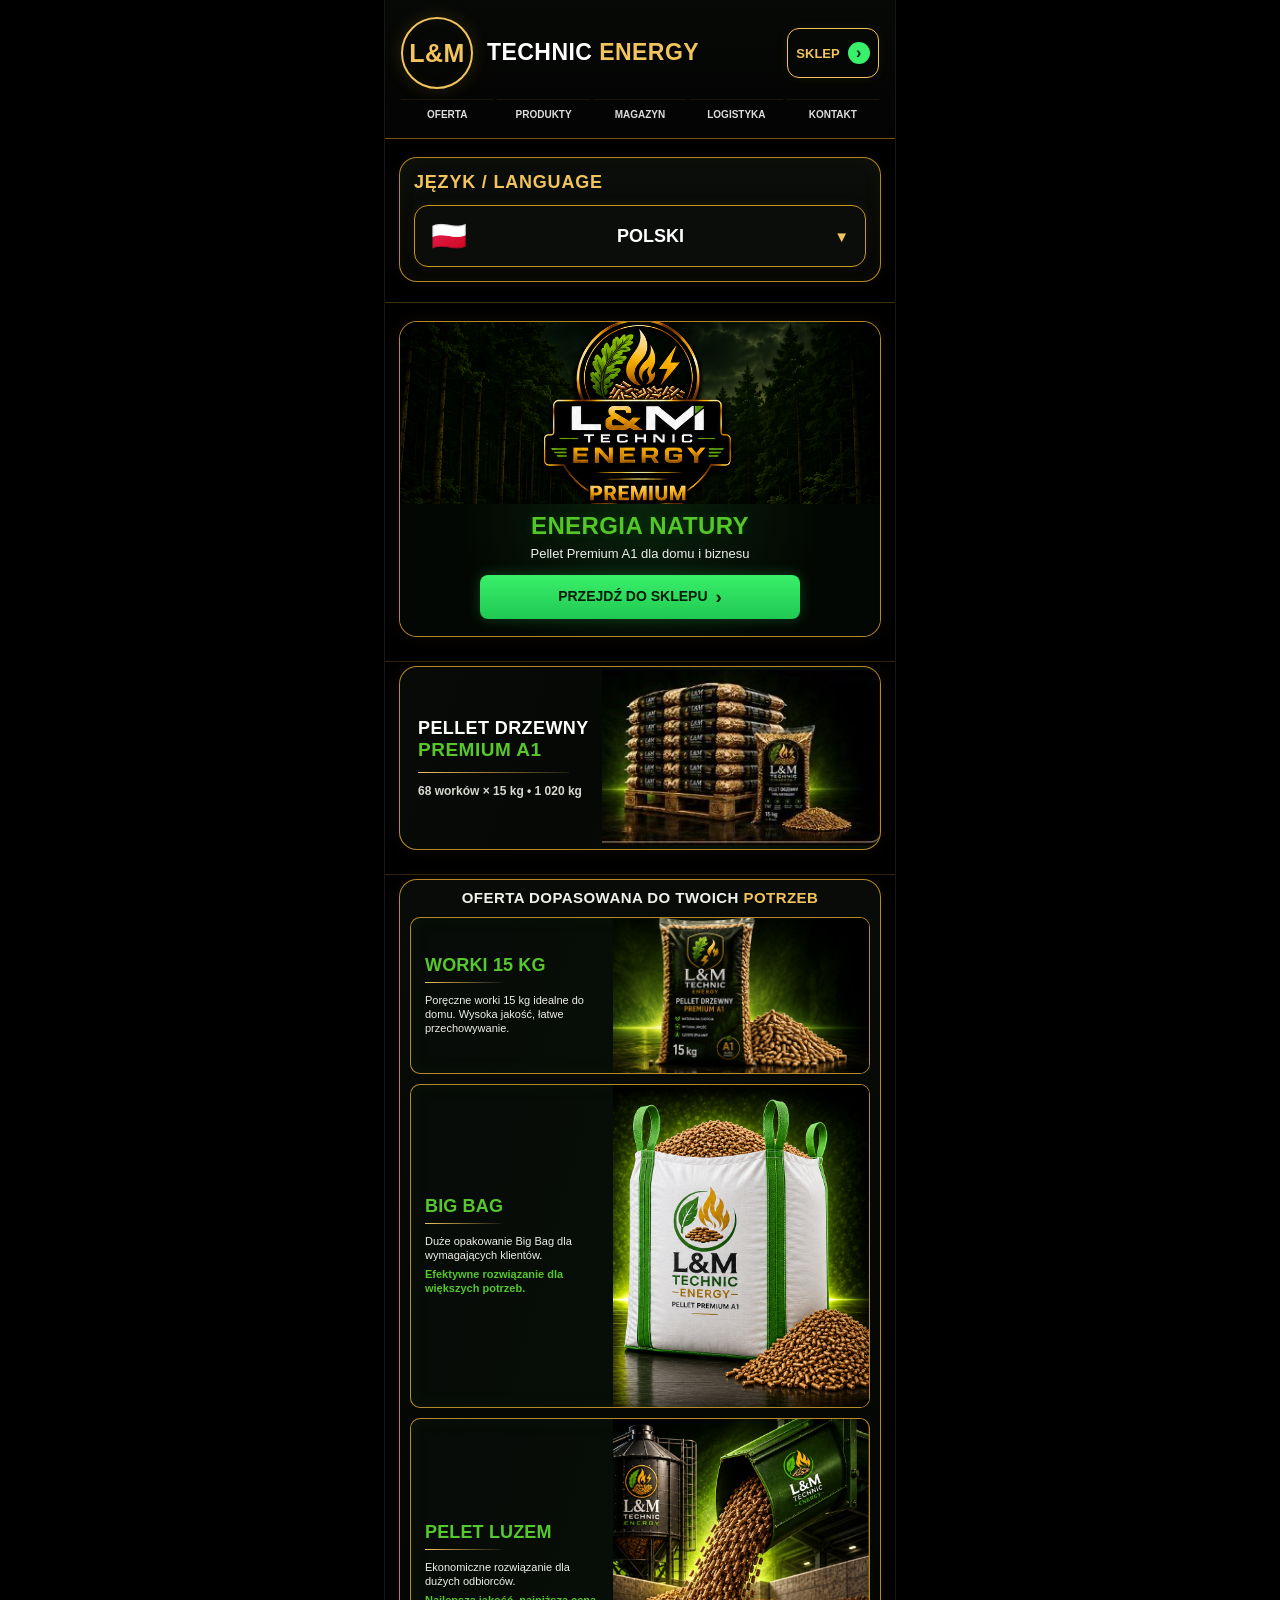
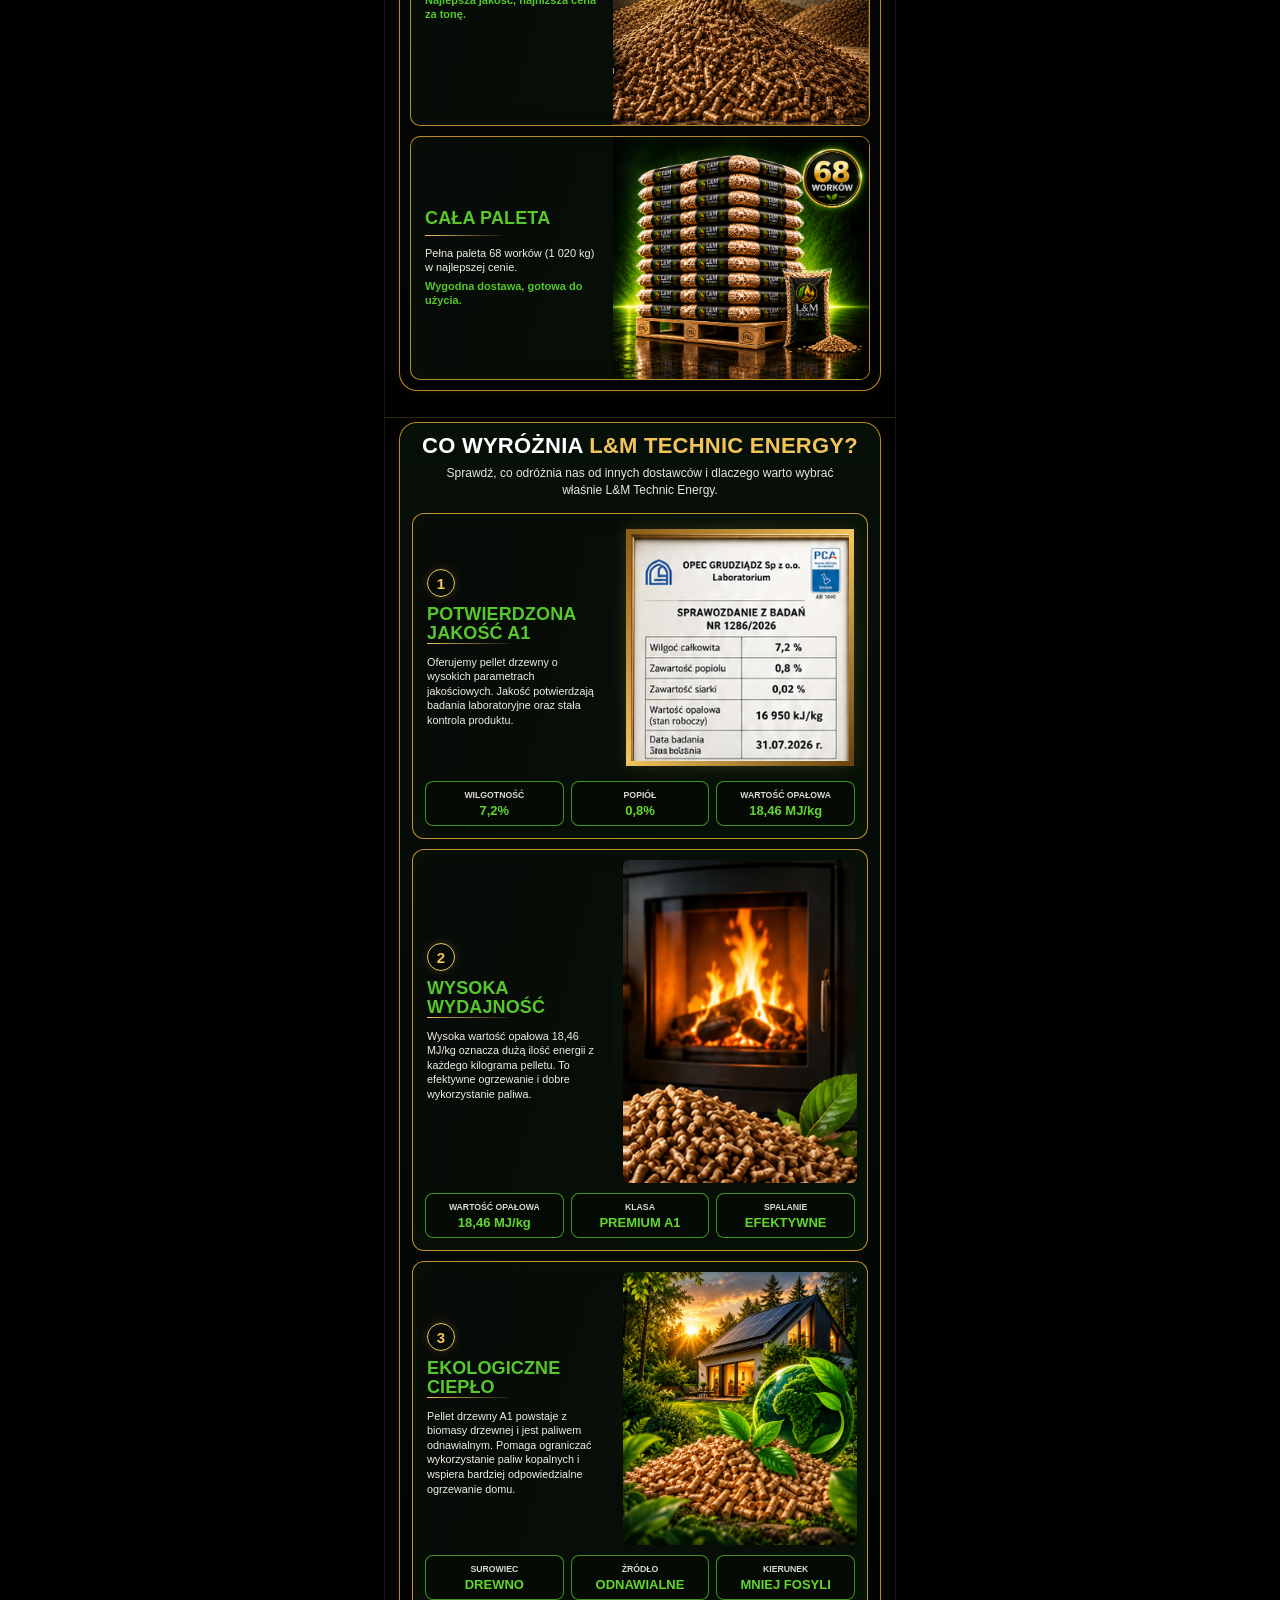
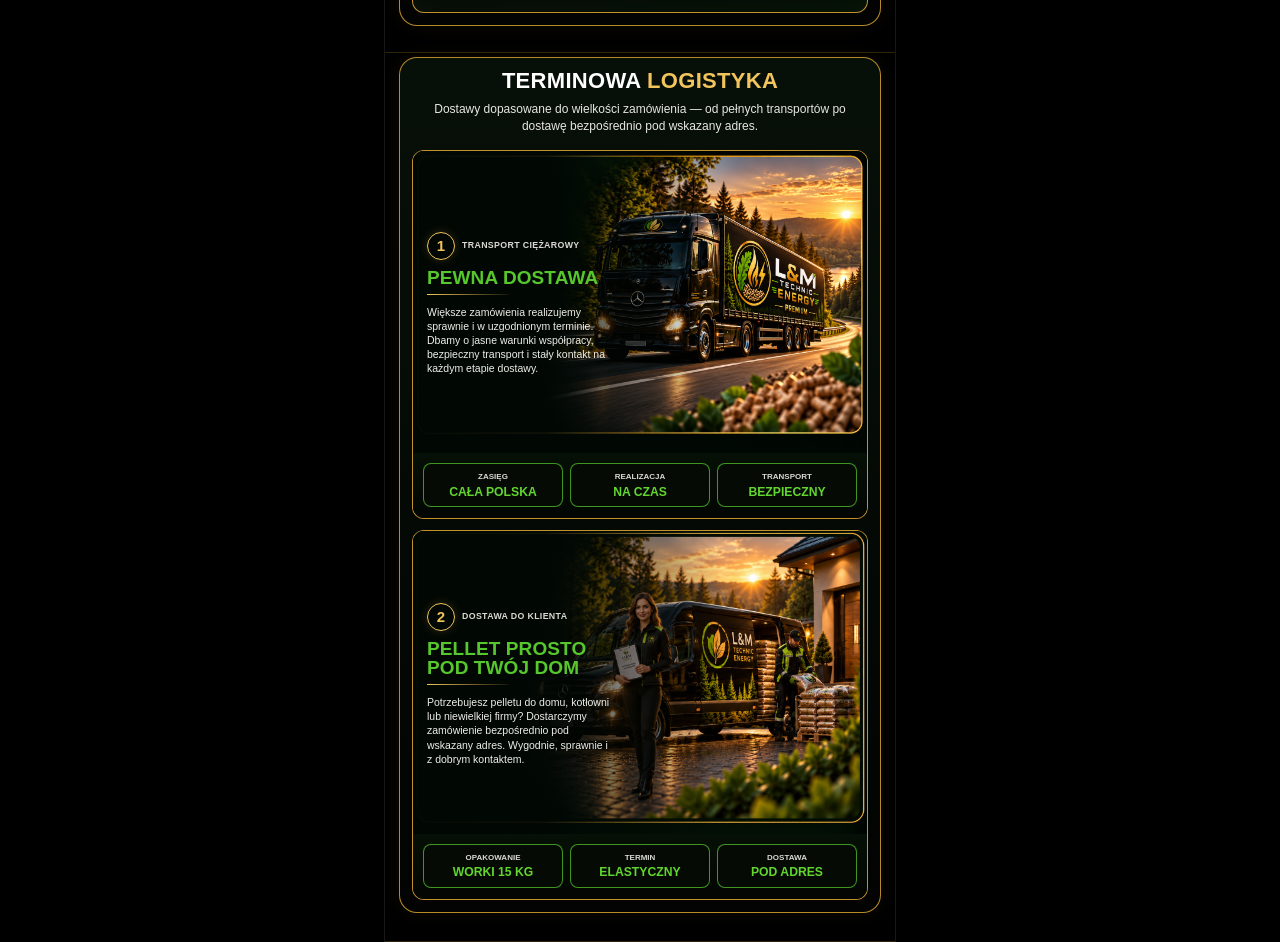
==== index.html @ b3c3a612 "OKNO 7 — TERMINOWA LOGISTYKA LIVE — 2 KAFLE MASTER VISUAL" ====
<!doctype html>
<html lang="pl" translate="no">
<head>
<meta charset="utf-8">
<meta name="viewport" content="width=device-width,initial-scale=1,viewport-fit=cover">
<meta name="google" content="notranslate">
<title>L&M Technic Energy</title>
<style>
:root{--gold:#c99325;--gold2:#f2c45c;--green:#39f06a;--green2:#57c72b;--text:#fff;--muted:#b7b7ad}
*{box-sizing:border-box}html,body{margin:0;background:#000;color:var(--text);font-family:Arial,Helvetica,sans-serif}body{min-height:100vh;overflow-x:hidden}.page{width:min(100%,512px);margin:0 auto;background:#000;min-height:100vh;border-left:1px solid #171717;border-right:1px solid #171717;overflow:hidden}
.master-header{background:linear-gradient(180deg,#070907,#020302);border-bottom:1px solid rgba(201,147,37,.55);padding:14px 16px 10px}
.brandbar{display:grid;grid-template-columns:auto 1fr auto;align-items:center;gap:14px;min-height:78px}
.lm-logo{width:72px;height:72px;border:2px solid var(--gold2);border-radius:50%;display:grid;place-items:center;color:var(--gold2);font-weight:900;font-size:25px;letter-spacing:.4px;box-shadow:0 0 18px rgba(218,164,48,.18),inset 0 0 14px rgba(218,164,48,.06)}
.brandname{font-weight:900;font-size:23px;line-height:1.02;letter-spacing:.45px;white-space:nowrap}.brandname .energy{color:var(--gold2)}
.shop-btn{height:50px;min-width:92px;border:1px solid var(--gold2);border-radius:12px;display:flex;align-items:center;justify-content:center;gap:8px;color:var(--gold2);font-weight:900;font-size:13px;text-decoration:none;box-shadow:0 0 12px rgba(218,164,48,.08)}
.shop-dot{width:22px;height:22px;border-radius:50%;background:var(--green);color:#06240d;display:grid;place-items:center;font-weight:900;font-size:16px}
.nav{display:grid;grid-template-columns:repeat(5,1fr);gap:4px;margin-top:7px}.nav a{text-align:center;text-decoration:none;color:#ddd;font-weight:800;font-size:10px;line-height:1;padding:10px 2px 8px;border-top:1px solid rgba(201,147,37,.10)}
.language-wrap{padding:18px 14px 20px;background:#000;border-bottom:1px solid rgba(201,147,37,.32)}
.language-shell{position:relative;border:1px solid rgba(221,167,48,.8);border-radius:18px;background:linear-gradient(180deg,#0b0e0b,#050605);padding:14px;box-shadow:inset 0 0 18px rgba(196,139,21,.05),0 0 14px rgba(196,139,21,.07)}
.language-row{display:grid;grid-template-columns:1fr;gap:12px}.label{font-size:18px;font-weight:900;letter-spacing:.8px;color:var(--gold2)}
.lang-btn{appearance:none;border:1px solid var(--gold);background:#0b0d0b;color:#fff;border-radius:14px;min-height:62px;padding:10px 16px;display:grid;grid-template-columns:auto 1fr auto;align-items:center;gap:12px;font-weight:900;font-size:18px;box-shadow:0 0 12px rgba(201,147,37,.10);cursor:pointer}.lang-btn .flag{font-size:29px}.chev{color:var(--gold2);font-size:15px;transition:.18s transform}.open .chev{transform:rotate(180deg)}
.menu{position:absolute;z-index:50;left:10px;right:10px;top:calc(100% + 7px);display:none;background:rgba(7,9,7,.985);border:1px solid var(--gold);border-radius:14px;padding:7px;box-shadow:0 18px 45px rgba(0,0,0,.72),0 0 20px rgba(205,149,32,.12);max-height:56vh;overflow:auto}.open .menu{display:block}
.opt{width:100%;border:0;border-bottom:1px solid rgba(218,165,45,.16);background:transparent;color:#fff;padding:11px 10px;display:flex;align-items:center;gap:11px;text-align:left;font-size:14px;cursor:pointer;border-radius:9px}.opt:last-child{border-bottom:0}.opt:active,.opt:hover{background:linear-gradient(90deg,rgba(36,235,89,.12),rgba(211,153,31,.06))}.opt .flag{font-size:23px;width:30px}.opt strong{font-weight:800}.opt small{display:block;color:var(--muted);font-size:11px;margin-top:2px}
.hero-master{padding:18px 14px 24px;background:#000;border-bottom:1px solid rgba(201,147,37,.24)}
.hero-card{overflow:hidden;border:1px solid rgba(221,167,48,.82);border-radius:18px;background:linear-gradient(180deg,#071008,#020302);box-shadow:0 0 18px rgba(196,139,21,.08)}
.hero-visual{width:100%;overflow:hidden;background:#061008}.hero-visual img{display:block;width:100%;height:auto;margin:0;border:0;border-radius:0}
.hero-copy{text-align:center;padding:10px 16px 17px;background:radial-gradient(circle at 50% 0%,rgba(20,86,25,.34),rgba(3,7,3,.96) 66%)}.hero-title{margin:0;color:#52c727;font-size:24px;line-height:1.04;font-weight:900;letter-spacing:.4px;text-shadow:0 0 11px rgba(64,216,51,.16)}.hero-subtitle{margin:7px 0 13px;color:#eee;font-size:13px;line-height:1.25;font-weight:500}.hero-cta{display:flex;align-items:center;justify-content:center;gap:8px;width:min(100%,320px);min-height:44px;margin:0 auto;padding:10px 15px;border:0;border-radius:8px;background:linear-gradient(180deg,#39ef69,#20c952);color:#031b09;text-decoration:none;font-size:14px;line-height:1.05;font-weight:900;box-shadow:0 0 14px rgba(52,235,103,.25)}.hero-cta .cta-arrow{font-size:19px;line-height:1}
.product-master{padding:4px 14px 24px;background:#000;border-bottom:1px solid rgba(201,147,37,.24)}.product-card{overflow:hidden;display:grid;grid-template-columns:42% 58%;min-height:184px;border:1px solid rgba(221,167,48,.82);border-radius:18px;background:linear-gradient(110deg,#080a07 0%,#060806 42%,#071108 100%);box-shadow:0 0 18px rgba(196,139,21,.08)}.product-copy{padding:20px 8px 18px 18px;display:flex;flex-direction:column;justify-content:center;position:relative;z-index:2}.product-title{margin:0;color:#fff;font-size:18px;line-height:1.03;font-weight:900;letter-spacing:.4px}.product-premium{margin:3px 0 0;color:var(--green2);font-size:19px;line-height:1.03;font-weight:900;letter-spacing:.5px}.product-line{width:86%;height:1px;margin:12px 0 10px;background:linear-gradient(90deg,var(--gold2),rgba(242,196,92,.12))}.product-spec{margin:0;color:#d8d8d1;font-size:12px;line-height:1.35;font-weight:600}.product-visual{min-width:0;display:flex;align-items:center;justify-content:center;background:radial-gradient(circle at 45% 50%,rgba(26,73,24,.32),transparent 70%)}.product-visual img{display:block;width:100%;height:100%;max-height:184px;object-fit:contain;object-position:center}
.offer-master{padding:4px 14px 26px;background:#000;border-bottom:1px solid rgba(201,147,37,.24)}.offer-frame{border:1px solid rgba(221,167,48,.82);border-radius:18px;background:linear-gradient(180deg,#080b08,#020302);padding:10px;box-shadow:0 0 18px rgba(196,139,21,.08)}.offer-heading{margin:0 2px 10px;text-align:center;color:#f1f1ec;font-size:15px;line-height:1.12;font-weight:900;letter-spacing:.45px;text-transform:uppercase}.offer-heading .accent{color:var(--gold2)}
.offer-list{display:grid;gap:10px}.offer-item{overflow:hidden;display:grid;grid-template-columns:44% 56%;min-height:154px;border:1px solid rgba(221,167,48,.82);border-radius:10px;background:linear-gradient(105deg,#080b08 0%,#061007 100%);box-shadow:inset 0 0 18px rgba(23,87,22,.09);align-items:stretch}.offer-item.bigbag,.offer-item.palette{min-height:232px}.offer-item-copy{display:flex;flex-direction:column;justify-content:center;padding:14px 9px 14px 14px;min-width:0}.offer-item-title{margin:0 0 8px;color:#56c72c;font-family:"Arial Narrow",Arial,Helvetica,sans-serif;font-size:18px;line-height:1;font-weight:900;letter-spacing:.15px;text-transform:uppercase}.offer-title-line{width:76px;height:1px;margin:0 0 10px;background:linear-gradient(90deg,var(--gold2),rgba(242,196,92,.08))}.offer-item-desc{margin:0;color:#efefe9;font-size:11px;line-height:1.28;font-weight:500}.offer-item-desc .desc-accent{display:block;margin-top:5px;color:#55c72d;font-weight:800}.offer-photo{min-width:0;background:#061008;overflow:hidden;display:flex;align-items:center;justify-content:center}.offer-photo img{display:block;width:100%;height:auto;max-width:100%;object-fit:contain}.offer-item.palette .offer-photo img{display:block;width:100%;height:auto;max-width:100%;object-fit:contain;object-position:center}
.why-master{padding:4px 14px 26px;background:#000;border-bottom:1px solid rgba(201,147,37,.24)}
.why-frame{border:1px solid rgba(221,167,48,.82);border-radius:18px;background:linear-gradient(180deg,#071008,#020302);padding:12px;box-shadow:0 0 18px rgba(196,139,21,.08)}
.why-heading{margin:0;text-align:center;color:#fff;font-size:22px;line-height:1.02;font-weight:900;letter-spacing:.25px;text-transform:uppercase}.why-heading .accent{color:var(--gold2)}
.why-subtitle{max-width:430px;margin:8px auto 14px;text-align:center;color:#e7e7e2;font-size:12px;line-height:1.4;font-weight:500}
.why-card{overflow:hidden;border:1px solid rgba(221,167,48,.88);border-radius:12px;background:linear-gradient(105deg,#080b08 0%,#061007 100%);box-shadow:inset 0 0 22px rgba(25,88,23,.10)}
.why-card + .why-card{margin-top:10px}
.why-card-top{display:grid;grid-template-columns:44% 56%;min-height:246px;align-items:stretch}
.why-card-copy{padding:16px 9px 14px 14px;display:flex;flex-direction:column;justify-content:center;min-width:0}.why-card-kicker{display:flex;align-items:center;gap:7px;margin-bottom:8px}.why-number{width:28px;height:28px;border:1px solid var(--gold2);border-radius:50%;display:grid;place-items:center;color:var(--gold2);font-size:15px;font-weight:900;box-shadow:0 0 10px rgba(242,196,92,.18)}
.why-card-title{margin:0;color:#56c72c;font-family:"Arial Narrow",Arial,Helvetica,sans-serif;font-size:18px;line-height:1.04;font-weight:900;letter-spacing:.12px;text-transform:uppercase}.why-card-line{width:82px;height:1px;margin:0 0 11px;background:linear-gradient(90deg,var(--gold2),rgba(242,196,92,.08))}.why-card-desc{margin:0;color:#efefe9;font-size:10.8px;line-height:1.35;font-weight:500}
.why-protocol{min-width:0;display:flex;align-items:center;justify-content:center;padding:15px 13px;background:radial-gradient(circle at 50% 50%,rgba(43,107,34,.24),transparent 72%)}.why-protocol-frame{position:relative;width:min(100%,230px);aspect-ratio:265/275;overflow:hidden;border:5px solid transparent;border-image:linear-gradient(135deg,#8a5d17,#f2c45c,#69430d) 1;background:#fff;box-shadow:0 0 17px rgba(242,196,92,.16)}.why-protocol-frame img{position:absolute;display:block;width:352.9%;max-width:none;height:auto;left:-88.7%;top:-214.5%;border:0}
.why-visual{min-width:0;display:flex;align-items:center;justify-content:center;padding:10px;background:radial-gradient(circle at 50% 50%,rgba(43,107,34,.24),transparent 72%);overflow:hidden}.why-visual img{display:block;width:100%;height:auto;max-width:100%;object-fit:contain;object-position:center;border:0;border-radius:6px}
.why-metrics{display:grid;grid-template-columns:repeat(3,1fr);gap:7px;padding:0 12px 12px}.why-metric{min-width:0;border:1px solid rgba(86,199,44,.72);border-radius:8px;background:#050a05;padding:8px 5px;text-align:center}.why-metric-label{display:block;color:#d9d9d2;font-size:8.7px;line-height:1.15;font-weight:700}.why-metric-value{display:block;margin-top:4px;color:#62d62f;font-size:13px;line-height:1;font-weight:900;white-space:nowrap}

/* OKNO 7 — TERMINOWA LOGISTYKA LIVE */
.logistics-master{padding:4px 14px 28px;background:#000;border-bottom:1px solid rgba(201,147,37,.24)}
.logistics-frame{border:1px solid rgba(221,167,48,.82);border-radius:18px;background:linear-gradient(180deg,#071008,#020302);padding:12px;box-shadow:0 0 18px rgba(196,139,21,.08)}
.logistics-heading{margin:0;text-align:center;color:#fff;font-size:22px;line-height:1.03;font-weight:900;letter-spacing:.3px;text-transform:uppercase}.logistics-heading .accent{color:var(--gold2)}
.logistics-subtitle{max-width:430px;margin:8px auto 15px;text-align:center;color:#e7e7e2;font-size:12px;line-height:1.4;font-weight:500}
.log-card{overflow:hidden;border:1px solid rgba(221,167,48,.88);border-radius:12px;background:#050805;box-shadow:inset 0 0 22px rgba(25,88,23,.10)}
.log-card + .log-card{margin-top:11px}
.log-stage{position:relative;width:100%;aspect-ratio:3/2;overflow:hidden;background:#061008}
.log-stage>img{position:absolute;inset:0;display:block;width:100%;height:100%;object-fit:cover;object-position:center;border:0}
.log-stage:after{content:"";position:absolute;inset:0;background:linear-gradient(90deg,rgba(1,7,3,.98) 0%,rgba(1,7,3,.92) 29%,rgba(1,7,3,.47) 47%,rgba(1,7,3,0) 68%);pointer-events:none}
.log-copy{position:absolute;z-index:2;left:0;top:0;bottom:0;width:46%;padding:17px 8px 14px 14px;display:flex;flex-direction:column;justify-content:center}
.log-kicker{display:flex;align-items:center;gap:7px;margin-bottom:8px}.log-number{width:28px;height:28px;border:1px solid var(--gold2);border-radius:50%;display:grid;place-items:center;color:var(--gold2);font-size:15px;font-weight:900;box-shadow:0 0 10px rgba(242,196,92,.18)}.log-eyebrow{color:#d9d9d2;font-size:8.8px;line-height:1.1;font-weight:800;letter-spacing:.35px;text-transform:uppercase}
.log-title{margin:0;color:#56c72c;font-family:"Arial Narrow",Arial,Helvetica,sans-serif;font-size:19px;line-height:1.02;font-weight:900;letter-spacing:.1px;text-transform:uppercase}.log-line{width:82px;height:1px;margin:7px 0 10px;background:linear-gradient(90deg,var(--gold2),rgba(242,196,92,.08))}
.log-desc{margin:0;color:#efefe9;font-size:10.5px;line-height:1.34;font-weight:500}
.log-metrics{display:grid;grid-template-columns:repeat(3,1fr);gap:7px;padding:10px 10px 11px;background:linear-gradient(180deg,#061006,#030603)}
.log-metric{min-width:0;border:1px solid rgba(86,199,44,.74);border-radius:8px;background:#050a05;padding:8px 4px;text-align:center}.log-metric-label{display:block;color:#d9d9d2;font-size:8px;line-height:1.15;font-weight:700}.log-metric-value{display:block;margin-top:4px;color:#62d62f;font-size:12.2px;line-height:1.05;font-weight:900}

@media(max-width:430px){.lm-logo{width:64px;height:64px;font-size:22px}.brandname{font-size:20px}.shop-btn{min-width:82px;height:46px}.master-header{padding-left:12px;padding-right:12px}.brandbar{gap:10px}.hero-title{font-size:22px}.hero-subtitle{font-size:12px}.hero-cta{font-size:13px}.product-title{font-size:17px}.product-premium{font-size:18px}.product-spec{font-size:11px}.offer-heading{font-size:14px}.offer-item-title{font-size:17px}.offer-item-desc{font-size:10.4px}.offer-item{min-height:148px}.offer-item.bigbag,.offer-item.palette{min-height:220px}.why-heading{font-size:20px}.why-subtitle{font-size:11.5px}.why-card-title{font-size:17px}.why-card-desc{font-size:10.3px}.why-card-top{min-height:232px}.why-protocol{padding:12px 10px}.why-visual{padding:8px}.why-metric-label{font-size:8.2px}.why-metric-value{font-size:12.2px}.logistics-heading{font-size:20px}.logistics-subtitle{font-size:11.5px}.log-copy{width:47%;padding-left:12px}.log-title{font-size:17px}.log-desc{font-size:9.9px}.log-eyebrow{font-size:8.1px}.log-metric-label{font-size:7.6px}.log-metric-value{font-size:11.4px}}
@media(max-width:365px){.brandname{font-size:17px}.lm-logo{width:58px;height:58px}.shop-btn{min-width:74px;font-size:11px}.nav a{font-size:9px}.hero-title{font-size:19px}.hero-cta{font-size:12px}.product-card{grid-template-columns:44% 56%;min-height:164px}.product-visual img{max-height:164px}.product-copy{padding-left:14px}.product-title{font-size:15px}.product-premium{font-size:16px}.product-spec{font-size:10px}.offer-item{grid-template-columns:46% 54%;min-height:142px}.offer-item.bigbag,.offer-item.palette{min-height:210px}.offer-item-copy{padding-left:10px}.offer-item-title{font-size:15px}.offer-item-desc{font-size:9.4px}.why-frame{padding:9px}.why-heading{font-size:17px}.why-subtitle{font-size:10.5px}.why-card-top{grid-template-columns:46% 54%;min-height:218px}.why-card-copy{padding-left:10px}.why-card-title{font-size:15px}.why-card-desc{font-size:9.3px}.why-protocol{padding:10px 7px}.why-visual{padding:7px}.why-metrics{gap:5px;padding:0 8px 9px}.why-metric{padding:7px 3px}.why-metric-label{font-size:7.4px}.why-metric-value{font-size:10.8px}.logistics-frame{padding:9px}.logistics-heading{font-size:17px}.logistics-subtitle{font-size:10.4px}.log-copy{width:49%;padding:12px 6px 10px 10px}.log-title{font-size:15px}.log-desc{font-size:8.8px}.log-eyebrow{font-size:7.4px}.log-metrics{gap:5px;padding:8px}.log-metric-label{font-size:6.9px}.log-metric-value{font-size:9.9px}}
</style>
</head>
<body>
<main class="page">
<header class="master-header"><div class="brandbar"><div class="lm-logo">L&amp;M</div><div class="brandname">TECHNIC <span class="energy">ENERGY</span></div><a class="shop-btn" href="#"><span id="shopLabel">SKLEP</span> <span class="shop-dot">›</span></a></div><nav class="nav" aria-label="Menu główne"><a href="#" id="navOffer">OFERTA</a><a href="#" id="navProducts">PRODUKTY</a><a href="#" id="navStock">MAGAZYN</a><a href="#" id="navLogistics">LOGISTYKA</a><a href="#" id="navContact">KONTAKT</a></nav></header>
<section class="language-wrap"><section class="language-shell" id="langShell"><div class="language-row"><div class="label">JĘZYK / LANGUAGE</div><button class="lang-btn" id="langButton" type="button" aria-haspopup="listbox" aria-expanded="false"><span class="flag" id="currentFlag">🇵🇱</span><span id="currentName">POLSKI</span><span class="chev">▼</span></button></div><div class="menu" id="langMenu" role="listbox" aria-label="Wybór języka">
<button class="opt" data-code="pl" data-flag="🇵🇱" data-name="POLSKI"><span class="flag">🇵🇱</span><span><strong>Polski</strong><small>Polska</small></span></button><button class="opt" data-code="de" data-flag="🇩🇪" data-name="DEUTSCH"><span class="flag">🇩🇪</span><span><strong>Deutsch</strong><small>Deutschland</small></span></button><button class="opt" data-code="cs" data-flag="🇨🇿" data-name="ČEŠTINA"><span class="flag">🇨🇿</span><span><strong>Čeština</strong><small>Česko</small></span></button><button class="opt" data-code="sk" data-flag="🇸🇰" data-name="SLOVENČINA"><span class="flag">🇸🇰</span><span><strong>Slovenčina</strong><small>Slovensko</small></span></button><button class="opt" data-code="de-AT" data-flag="🇦🇹" data-name="DEUTSCH (AT)"><span class="flag">🇦🇹</span><span><strong>Deutsch</strong><small>Österreich</small></span></button><button class="opt" data-code="de-CH" data-flag="🇨🇭" data-name="SCHWEIZ"><span class="flag">🇨🇭</span><span><strong>Deutsch / Français / Italiano</strong><small>Schweiz / Suisse / Svizzera</small></span></button><button class="opt" data-code="nl" data-flag="🇳🇱" data-name="NEDERLANDS"><span class="flag">🇳🇱</span><span><strong>Nederlands</strong><small>Nederland</small></span></button><button class="opt" data-code="be" data-flag="🇧🇪" data-name="BELGIË / BELGIQUE"><span class="flag">🇧🇪</span><span><strong>Nederlands / Français</strong><small>België / Belgique</small></span></button><button class="opt" data-code="lv" data-flag="🇱🇻" data-name="LATVIEŠU"><span class="flag">🇱🇻</span><span><strong>Latviešu</strong><small>Latvija</small></span></button><button class="opt" data-code="da" data-flag="🇩🇰" data-name="DANSK"><span class="flag">🇩🇰</span><span><strong>Dansk</strong><small>Danmark</small></span></button><button class="opt" data-code="en" data-flag="🇬🇧" data-name="ENGLISH"><span class="flag">🇬🇧</span><span><strong>English</strong><small>International</small></span></button>
</div></section></section>
<section class="hero-master" aria-label="L&M Technic Energy — HERO LIVE"><div class="hero-card"><div class="hero-visual"><img src="assets/HERO_VISUAL_MASTER_CLEAN.png?v=20260905clean1" alt="L&M Technic Energy Premium"></div><div class="hero-copy"><h1 class="hero-title" id="heroTitle">ENERGIA NATURY</h1><p class="hero-subtitle" id="heroSubtitle">Pellet Premium A1 dla domu i biznesu</p><a class="hero-cta" id="heroCta" href="#"><span id="heroCtaText">PRZEJDŹ DO SKLEPU</span><span class="cta-arrow">›</span></a></div></div></section>
<section class="product-master" aria-label="Pellet drzewny Premium A1"><div class="product-card"><div class="product-copy"><h2 class="product-title" id="productTitle">PELLET DRZEWNY</h2><p class="product-premium" id="productPremium">PREMIUM A1</p><div class="product-line" aria-hidden="true"></div><p class="product-spec" id="productSpec">68 worków × 15 kg • 1 020 kg</p></div><div class="product-visual"><img src="PELLET_MASTER_PRODUCT.jpg" alt="Paleta pelletu L&M Technic Energy Premium A1"></div></div></section>
<section class="offer-master" id="offer" aria-label="Oferta dopasowana do potrzeb"><div class="offer-frame"><h2 class="offer-heading"><span id="offerHeadA">OFERTA DOPASOWANA DO TWOICH</span> <span class="accent" id="offerHeadB">POTRZEB</span></h2><div class="offer-list"><article class="offer-item"><div class="offer-item-copy"><h3 class="offer-item-title" id="offerBagsTitle">WORKI 15 KG</h3><div class="offer-title-line" aria-hidden="true"></div><p class="offer-item-desc" id="offerBagsDesc">Poręczne worki 15 kg idealne do domu. Wysoka jakość, łatwe przechowywanie.</p></div><div class="offer-photo"><img src="assets/WORKI_15KG_VISUAL_MASTER_CLEAN.png?v=20260905clean1" alt="Worek pelletu 15 kg L&M Technic Energy"></div></article><article class="offer-item bigbag"><div class="offer-item-copy"><h3 class="offer-item-title" id="offerBigbagTitle">BIG BAG</h3><div class="offer-title-line" aria-hidden="true"></div><p class="offer-item-desc"><span id="offerBigbagDesc1">Duże opakowanie Big Bag dla wymagających klientów.</span><span class="desc-accent" id="offerBigbagDesc2">Efektywne rozwiązanie dla większych potrzeb.</span></p></div><div class="offer-photo"><img src="assets/BIG_BAG_VISUAL_MASTER_CLEAN.png?v=20260905clean1" alt="Big Bag pellet L&M Technic Energy"></div></article><article class="offer-item bigbag"><div class="offer-item-copy"><h3 class="offer-item-title" id="offerBulkTitle">PELET LUZEM</h3><div class="offer-title-line" aria-hidden="true"></div><p class="offer-item-desc"><span id="offerBulkDesc1">Ekonomiczne rozwiązanie dla dużych odbiorców.</span><span class="desc-accent" id="offerBulkDesc2">Najlepsza jakość, najniższa cena za tonę.</span></p></div><div class="offer-photo"><img src="assets/PELET_LUZEM_VISUAL_MASTER_CLEAN.png?v=20260905bulk1" alt="Pellet luzem L&M Technic Energy"></div></article><article class="offer-item palette"><div class="offer-item-copy"><h3 class="offer-item-title" id="offerPalletTitle">CAŁA PALETA</h3><div class="offer-title-line" aria-hidden="true"></div><p class="offer-item-desc"><span id="offerPalletDesc1">Pełna paleta 68 worków (1 020 kg) w najlepszej cenie.</span><span class="desc-accent" id="offerPalletDesc2">Wygodna dostawa, gotowa do użycia.</span></p></div><div class="offer-photo"><img src="assets/paleta_68_worków_pelletu_l_m_technic.png?v=20260905pallet68master1" alt="Cała paleta pelletu L&M Technic Energy Premium A1"></div></article></div></div></section>
<section class="why-master" id="why" aria-label="Co wyróżnia L&M Technic Energy"><div class="why-frame"><h2 class="why-heading"><span id="whyHeadA">CO WYRÓŻNIA</span> <span class="accent" id="whyHeadB">L&amp;M TECHNIC ENERGY?</span></h2><p class="why-subtitle" id="whySubtitle">Sprawdź, co odróżnia nas od innych dostawców i dlaczego warto wybrać właśnie L&amp;M Technic Energy.</p><article class="why-card" id="whyQualityCard"><div class="why-card-top"><div class="why-card-copy"><div class="why-card-kicker"><span class="why-number" aria-hidden="true">1</span></div><h3 class="why-card-title" id="whyQualityTitle">POTWIERDZONA JAKOŚĆ A1</h3><div class="why-card-line" aria-hidden="true"></div><p class="why-card-desc" id="whyQualityDesc">Oferujemy pellet drzewny o wysokich parametrach jakościowych. Jakość potwierdzają badania laboratoryjne oraz stała kontrola produktu.</p></div><div class="why-protocol"><div class="why-protocol-frame"><img src="assets/a_tall_vertical_glossy_promotional_poster_websit.png?v=20260905why6source1" alt="Sprawozdanie z badań nr 1286/2026 — OPEC Grudziądz"></div></div></div><div class="why-metrics"><div class="why-metric"><span class="why-metric-label" id="whyMoistureLabel">WILGOTNOŚĆ</span><strong class="why-metric-value">7,2%</strong></div><div class="why-metric"><span class="why-metric-label" id="whyAshLabel">POPIÓŁ</span><strong class="why-metric-value">0,8%</strong></div><div class="why-metric"><span class="why-metric-label" id="whyCalorificLabel">WARTOŚĆ OPAŁOWA</span><strong class="why-metric-value">18,46 MJ/kg</strong></div></div></article><article class="why-card" id="whyEfficiencyCard"><div class="why-card-top"><div class="why-card-copy"><div class="why-card-kicker"><span class="why-number" aria-hidden="true">2</span></div><h3 class="why-card-title" id="whyEfficiencyTitle">WYSOKA WYDAJNOŚĆ</h3><div class="why-card-line" aria-hidden="true"></div><p class="why-card-desc" id="whyEfficiencyDesc">Wysoka wartość opałowa 18,46 MJ/kg oznacza dużą ilość energii z każdego kilograma pelletu. To efektywne ogrzewanie i dobre wykorzystanie paliwa.</p></div><div class="why-visual"><img src="assets/OKNO_6_KAFEL_2_WYSOKA_WYDAJNOSC_MASTER_CLEAN.png?v=20260905why6tile2master1" alt="Wysoka wydajność pelletu L&M Technic Energy"></div></div><div class="why-metrics"><div class="why-metric"><span class="why-metric-label" id="whyEfficiencyMetric1Label">WARTOŚĆ OPAŁOWA</span><strong class="why-metric-value" id="whyEfficiencyMetric1Value">18,46 MJ/kg</strong></div><div class="why-metric"><span class="why-metric-label" id="whyEfficiencyMetric2Label">KLASA</span><strong class="why-metric-value" id="whyEfficiencyMetric2Value">PREMIUM A1</strong></div><div class="why-metric"><span class="why-metric-label" id="whyEfficiencyMetric3Label">SPALANIE</span><strong class="why-metric-value" id="whyEfficiencyMetric3Value">EFEKTYWNE</strong></div></div></article><article class="why-card" id="whyEcoCard"><div class="why-card-top"><div class="why-card-copy"><div class="why-card-kicker"><span class="why-number" aria-hidden="true">3</span></div><h3 class="why-card-title" id="whyEcoTitle">EKOLOGICZNE CIEPŁO</h3><div class="why-card-line" aria-hidden="true"></div><p class="why-card-desc" id="whyEcoDesc">Pellet drzewny A1 powstaje z biomasy drzewnej i jest paliwem odnawialnym. Pomaga ograniczać wykorzystanie paliw kopalnych i wspiera bardziej odpowiedzialne ogrzewanie domu.</p></div><div class="why-visual"><img src="assets/OKNO_6_KAFEL_3_EKOLOGICZNE_CIEPLO_MASTER_CLEAN.png?v=20260905why6tile3master1" alt="Ekologiczne ciepło L&M Technic Energy"></div></div><div class="why-metrics"><div class="why-metric"><span class="why-metric-label" id="whyEcoMetric1Label">SUROWIEC</span><strong class="why-metric-value" id="whyEcoMetric1Value">DREWNO</strong></div><div class="why-metric"><span class="why-metric-label" id="whyEcoMetric2Label">ŹRÓDŁO</span><strong class="why-metric-value" id="whyEcoMetric2Value">ODNAWIALNE</strong></div><div class="why-metric"><span class="why-metric-label" id="whyEcoMetric3Label">KIERUNEK</span><strong class="why-metric-value" id="whyEcoMetric3Value">MNIEJ FOSYLI</strong></div></div></article></div></section>
<section class="logistics-master" id="logistics" aria-label="Terminowa logistyka"><div class="logistics-frame"><h2 class="logistics-heading"><span id="logHeadA">TERMINOWA</span> <span class="accent" id="logHeadB">LOGISTYKA</span></h2><p class="logistics-subtitle" id="logSubtitle">Dostawy dopasowane do wielkości zamówienia — od pełnych transportów po dostawę bezpośrednio pod wskazany adres.</p>
<article class="log-card" id="logTruckCard"><div class="log-stage"><img src="assets/OKNO_7_KAFEL_1_TRANSPORT_CIEZAROWY_MASTER_CLEAN.png?v=20260906log7truck1" alt="Transport ciężarowy L&M Technic Energy"><div class="log-copy"><div class="log-kicker"><span class="log-number" aria-hidden="true">1</span><span class="log-eyebrow" id="logTruckEyebrow">TRANSPORT CIĘŻAROWY</span></div><h3 class="log-title" id="logTruckTitle">PEWNA DOSTAWA</h3><div class="log-line" aria-hidden="true"></div><p class="log-desc" id="logTruckDesc">Większe zamówienia realizujemy sprawnie i w uzgodnionym terminie. Dbamy o jasne warunki współpracy, bezpieczny transport i stały kontakt na każdym etapie dostawy.</p></div></div><div class="log-metrics"><div class="log-metric"><span class="log-metric-label" id="logTruckM1L">ZASIĘG</span><strong class="log-metric-value" id="logTruckM1V">CAŁA POLSKA</strong></div><div class="log-metric"><span class="log-metric-label" id="logTruckM2L">REALIZACJA</span><strong class="log-metric-value" id="logTruckM2V">NA CZAS</strong></div><div class="log-metric"><span class="log-metric-label" id="logTruckM3L">TRANSPORT</span><strong class="log-metric-value" id="logTruckM3V">BEZPIECZNY</strong></div></div></article>
<article class="log-card" id="logVanCard"><div class="log-stage"><img src="assets/OKNO_7_KAFEL_2_DOSTAWA_DO_KLIENTA_MASTER_CLEAN.png?v=20260906log7van1" alt="Dostawa pelletu do klienta L&M Technic Energy"><div class="log-copy"><div class="log-kicker"><span class="log-number" aria-hidden="true">2</span><span class="log-eyebrow" id="logVanEyebrow">DOSTAWA DO KLIENTA</span></div><h3 class="log-title" id="logVanTitle">PELLET PROSTO POD TWÓJ DOM</h3><div class="log-line" aria-hidden="true"></div><p class="log-desc" id="logVanDesc">Potrzebujesz pelletu do domu, kotłowni lub niewielkiej firmy? Dostarczymy zamówienie bezpośrednio pod wskazany adres. Wygodnie, sprawnie i z dobrym kontaktem.</p></div></div><div class="log-metrics"><div class="log-metric"><span class="log-metric-label" id="logVanM1L">OPAKOWANIE</span><strong class="log-metric-value" id="logVanM1V">WORKI 15 KG</strong></div><div class="log-metric"><span class="log-metric-label" id="logVanM2L">TERMIN</span><strong class="log-metric-value" id="logVanM2V">ELASTYCZNY</strong></div><div class="log-metric"><span class="log-metric-label" id="logVanM3L">DOSTAWA</span><strong class="log-metric-value" id="logVanM3V">POD ADRES</strong></div></div></article></div></section>
<!-- BUILD ROOT: kolejne kafle instalowane wyłącznie po zatwierdzeniu 1:1 według MASTER MAPY 2026-09-05 --><div id="buildRoot"></div>
</main>
<script>
(()=>{
const shell=document.getElementById('langShell'),btn=document.getElementById('langButton'),flag=document.getElementById('currentFlag'),name=document.getElementById('currentName');
const shopLabel=document.getElementById('shopLabel'),navOffer=document.getElementById('navOffer'),navProducts=document.getElementById('navProducts'),navStock=document.getElementById('navStock'),navLogistics=document.getElementById('navLogistics'),navContact=document.getElementById('navContact');
const heroTitle=document.getElementById('heroTitle'),heroSubtitle=document.getElementById('heroSubtitle'),heroCtaText=document.getElementById('heroCtaText');const productTitle=document.getElementById('productTitle'),productPremium=document.getElementById('productPremium'),productSpec=document.getElementById('productSpec');const offerHeadA=document.getElementById('offerHeadA'),offerHeadB=document.getElementById('offerHeadB'),offerBagsTitle=document.getElementById('offerBagsTitle'),offerBagsDesc=document.getElementById('offerBagsDesc'),offerBigbagTitle=document.getElementById('offerBigbagTitle'),offerBigbagDesc1=document.getElementById('offerBigbagDesc1'),offerBigbagDesc2=document.getElementById('offerBigbagDesc2'),offerBulkTitle=document.getElementById('offerBulkTitle'),offerBulkDesc1=document.getElementById('offerBulkDesc1'),offerBulkDesc2=document.getElementById('offerBulkDesc2'),offerPalletTitle=document.getElementById('offerPalletTitle'),offerPalletDesc1=document.getElementById('offerPalletDesc1'),offerPalletDesc2=document.getElementById('offerPalletDesc2');
const whyHeadA=document.getElementById('whyHeadA'),whyHeadB=document.getElementById('whyHeadB'),whySubtitle=document.getElementById('whySubtitle'),whyQualityTitle=document.getElementById('whyQualityTitle'),whyQualityDesc=document.getElementById('whyQualityDesc'),whyMoistureLabel=document.getElementById('whyMoistureLabel'),whyAshLabel=document.getElementById('whyAshLabel'),whyCalorificLabel=document.getElementById('whyCalorificLabel'),whyEfficiencyTitle=document.getElementById('whyEfficiencyTitle'),whyEfficiencyDesc=document.getElementById('whyEfficiencyDesc'),whyEfficiencyMetric1Label=document.getElementById('whyEfficiencyMetric1Label'),whyEfficiencyMetric1Value=document.getElementById('whyEfficiencyMetric1Value'),whyEfficiencyMetric2Label=document.getElementById('whyEfficiencyMetric2Label'),whyEfficiencyMetric2Value=document.getElementById('whyEfficiencyMetric2Value'),whyEfficiencyMetric3Label=document.getElementById('whyEfficiencyMetric3Label'),whyEfficiencyMetric3Value=document.getElementById('whyEfficiencyMetric3Value'),whyEcoTitle=document.getElementById('whyEcoTitle'),whyEcoDesc=document.getElementById('whyEcoDesc'),whyEcoMetric1Label=document.getElementById('whyEcoMetric1Label'),whyEcoMetric1Value=document.getElementById('whyEcoMetric1Value'),whyEcoMetric2Label=document.getElementById('whyEcoMetric2Label'),whyEcoMetric2Value=document.getElementById('whyEcoMetric2Value'),whyEcoMetric3Label=document.getElementById('whyEcoMetric3Label'),whyEcoMetric3Value=document.getElementById('whyEcoMetric3Value');
const logHeadA=document.getElementById('logHeadA'),logHeadB=document.getElementById('logHeadB'),logSubtitle=document.getElementById('logSubtitle'),logTruckEyebrow=document.getElementById('logTruckEyebrow'),logTruckTitle=document.getElementById('logTruckTitle'),logTruckDesc=document.getElementById('logTruckDesc'),logTruckM1L=document.getElementById('logTruckM1L'),logTruckM1V=document.getElementById('logTruckM1V'),logTruckM2L=document.getElementById('logTruckM2L'),logTruckM2V=document.getElementById('logTruckM2V'),logTruckM3L=document.getElementById('logTruckM3L'),logTruckM3V=document.getElementById('logTruckM3V'),logVanEyebrow=document.getElementById('logVanEyebrow'),logVanTitle=document.getElementById('logVanTitle'),logVanDesc=document.getElementById('logVanDesc'),logVanM1L=document.getElementById('logVanM1L'),logVanM1V=document.getElementById('logVanM1V'),logVanM2L=document.getElementById('logVanM2L'),logVanM2V=document.getElementById('logVanM2V'),logVanM3L=document.getElementById('logVanM3L'),logVanM3V=document.getElementById('logVanM3V');
const uiCopy={pl:{shop:'SKLEP',nav:['OFERTA','PRODUKTY','MAGAZYN','LOGISTYKA','KONTAKT']},de:{shop:'SHOP',nav:['ANGEBOT','PRODUKTE','LAGER','LOGISTIK','KONTAKT']},cs:{shop:'OBCHOD',nav:['NABÍDKA','PRODUKTY','SKLAD','LOGISTIKA','KONTAKT']},sk:{shop:'OBCHOD',nav:['PONUKA','PRODUKTY','SKLAD','LOGISTIKA','KONTAKT']},'de-AT':{shop:'SHOP',nav:['ANGEBOT','PRODUKTE','LAGER','LOGISTIK','KONTAKT']},'de-CH':{shop:'SHOP',nav:['ANGEBOT','PRODUKTE','LAGER','LOGISTIK','KONTAKT']},nl:{shop:'WINKEL',nav:['AANBOD','PRODUCTEN','VOORRAAD','LOGISTIEK','CONTACT']},be:{shop:'WINKEL',nav:['AANBOD','PRODUCTEN','VOORRAAD','LOGISTIEK','CONTACT']},lv:{shop:'VEIKALS',nav:['PIEDĀVĀJUMS','PRODUKTI','NOLIKTAVA','LOĢISTIKA','KONTAKTI']},da:{shop:'BUTIK',nav:['TILBUD','PRODUKTER','LAGER','LOGISTIK','KONTAKT']},en:{shop:'SHOP',nav:['OFFER','PRODUCTS','STOCK','LOGISTICS','CONTACT']}};
const heroCopy={pl:{title:'ENERGIA NATURY',sub:'Pellet Premium A1 dla domu i biznesu',cta:'PRZEJDŹ DO SKLEPU'},de:{title:'ENERGIE DER NATUR',sub:'Premium A1 Holzpellets für Haus und Gewerbe',cta:'ZUM SHOP'},cs:{title:'ENERGIE Z PŘÍRODY',sub:'Prémiové pelety A1 pro domácnosti a firmy',cta:'PŘEJÍT DO OBCHODU'},sk:{title:'ENERGIA Z PRÍRODY',sub:'Prémiové pelety A1 pre domácnosti a firmy',cta:'PREJSŤ DO OBCHODU'},'de-AT':{title:'ENERGIE DER NATUR',sub:'Premium A1 Holzpellets für Haus und Gewerbe',cta:'ZUM SHOP'},'de-CH':{title:'ENERGIE AUS DER NATUR',sub:'Premium A1 Holzpellets für Haus und Gewerbe',cta:'ZUM SHOP'},nl:{title:'ENERGIE UIT DE NATUUR',sub:'Premium A1-pellets voor thuis en bedrijven',cta:'NAAR DE WINKEL'},be:{title:'ENERGIE UIT DE NATUUR',sub:'Premium A1-pellets voor thuis en bedrijven',cta:'NAAR DE WINKEL'},lv:{title:'DABAS ENERĢIJA',sub:'Premium A1 granulas mājām un uzņēmumiem',cta:'UZ VEIKALU'},da:{title:'ENERGI FRA NATUREN',sub:'Premium A1-træpiller til hjem og erhverv',cta:'GÅ TIL BUTIKKEN'},en:{title:'ENERGY FROM NATURE',sub:'Premium A1 wood pellets for home and business',cta:'GO TO SHOP'}};
const productCopy={pl:{title:'PELLET DRZEWNY',premium:'PREMIUM A1',spec:'68 worków × 15 kg • 1 020 kg'},de:{title:'HOLZPELLETS',premium:'PREMIUM A1',spec:'68 Säcke × 15 kg • 1 020 kg'},cs:{title:'DŘEVĚNÉ PELETY',premium:'PREMIUM A1',spec:'68 pytlů × 15 kg • 1 020 kg'},sk:{title:'DREVENÉ PELETY',premium:'PREMIUM A1',spec:'68 vriec × 15 kg • 1 020 kg'},'de-AT':{title:'HOLZPELLETS',premium:'PREMIUM A1',spec:'68 Säcke × 15 kg • 1 020 kg'},'de-CH':{title:'HOLZPELLETS',premium:'PREMIUM A1',spec:'68 Säcke × 15 kg • 1 020 kg'},nl:{title:'HOUTPELLETS',premium:'PREMIUM A1',spec:'68 zakken × 15 kg • 1 020 kg'},be:{title:'HOUTPELLETS',premium:'PREMIUM A1',spec:'68 zakken × 15 kg • 1 020 kg'},lv:{title:'KOKSNES GRANULAS',premium:'PREMIUM A1',spec:'68 maisi × 15 kg • 1 020 kg'},da:{title:'TRÆPILLER',premium:'PREMIUM A1',spec:'68 sække × 15 kg • 1 020 kg'},en:{title:'WOOD PELLETS',premium:'PREMIUM A1',spec:'68 bags × 15 kg • 1,020 kg'}};
const offerCopy={pl:{h1:'OFERTA DOPASOWANA DO TWOICH',h2:'POTRZEB',bags:['WORKI 15 KG','Poręczne worki 15 kg idealne do domu. Wysoka jakość, łatwe przechowywanie.'],bigbag:['BIG BAG','Duże opakowanie Big Bag dla wymagających klientów.','Efektywne rozwiązanie dla większych potrzeb.']},de:{h1:'ANGEBOT PASSEND ZU IHREN',h2:'BEDÜRFNISSEN',bags:['15-KG-SÄCKE','Handliche 15-kg-Säcke, ideal für Zuhause. Hohe Qualität, einfache Lagerung.'],bigbag:['BIG BAG','Großgebinde Big Bag für anspruchsvolle Kunden.','Effiziente Lösung für größeren Bedarf.']},cs:{h1:'NABÍDKA PŘIZPŮSOBENÁ VAŠIM',h2:'POTŘEBÁM',bags:['PYTLE 15 KG','Praktické 15kg pytle ideální pro domácnost. Vysoká kvalita, snadné skladování.'],bigbag:['BIG BAG','Velké balení Big Bag pro náročné zákazníky.','Efektivní řešení pro větší spotřebu.']},sk:{h1:'PONUKA PRISPÔSOBENÁ VAŠIM',h2:'POTREBÁM',bags:['VRECIA 15 KG','Praktické 15 kg vrecia ideálne pre domácnosť. Vysoká kvalita, jednoduché skladovanie.'],bigbag:['BIG BAG','Veľké balenie Big Bag pre náročných zákazníkov.','Efektívne riešenie pre väčšiu spotrebu.']},'de-AT':{h1:'ANGEBOT PASSEND ZU IHREN',h2:'BEDÜRFNISSEN',bags:['15-KG-SÄCKE','Handliche 15-kg-Säcke, ideal für Zuhause. Hohe Qualität, einfache Lagerung.'],bigbag:['BIG BAG','Großgebinde Big Bag für anspruchsvolle Kunden.','Effiziente Lösung für größeren Bedarf.']},'de-CH':{h1:'ANGEBOT PASSEND ZU IHREN',h2:'BEDÜRFNISSEN',bags:['15-KG-SÄCKE','Handliche 15-kg-Säcke, ideal für Zuhause. Hohe Qualität, einfache Lagerung.'],bigbag:['BIG BAG','Großgebinde Big Bag für anspruchsvolle Kunden.','Effiziente Lösung für größeren Bedarf.']},nl:{h1:'AANBOD AFGESTEMD OP UW',h2:'BEHOEFTEN',bags:['ZAKKEN 15 KG','Handige zakken van 15 kg, ideaal voor thuis. Hoge kwaliteit, eenvoudig op te slaan.'],bigbag:['BIG BAG','Grote Big Bag-verpakking voor veeleisende klanten.','Efficiënte oplossing voor grotere behoeften.']},be:{h1:'AANBOD AFGESTEMD OP UW',h2:'BEHOEFTEN',bags:['ZAKKEN 15 KG','Handige zakken van 15 kg, ideaal voor thuis. Hoge kwaliteit, eenvoudig op te slaan.'],bigbag:['BIG BAG','Grote Big Bag-verpakking voor veeleisende klanten.','Efficiënte oplossing voor grotere behoeften.']},lv:{h1:'PIEDĀVĀJUMS PIELĀGOTS JŪSU',h2:'VAJADZĪBĀM',bags:['15 KG MAISI','Ērti 15 kg maisi, ideāli mājai. Augsta kvalitāte un vienkārša uzglabāšana.'],bigbag:['BIG BAG','Liels Big Bag iepakojums klientiem ar lielāku patēriņu.','Efektīvs risinājums lielākām vajadzībām.']},da:{h1:'TILBUD TILPASSET DINE',h2:'BEHOV',bags:['15 KG SÆKKE','Praktiske 15 kg sække, ideelle til hjemmet. Høj kvalitet og nem opbevaring.'],bigbag:['BIG BAG','Stor Big Bag-emballage til kunder med større behov.','En effektiv løsning til større forbrug.']},en:{h1:'AN OFFER TAILORED TO YOUR',h2:'NEEDS',bags:['15 KG BAGS','Handy 15 kg bags, ideal for home use. High quality and easy storage.'],bigbag:['BIG BAG','Large Big Bag packaging for customers with higher demand.','An efficient solution for larger needs.']}};
const bulkCopy={pl:['PELET LUZEM','Ekonomiczne rozwiązanie dla dużych odbiorców.','Najlepsza jakość, najniższa cena za tonę.'],de:['LOSE PELLETS','Wirtschaftliche Lösung für Großabnehmer.','Höchste Qualität, niedrigster Preis pro Tonne.'],cs:['VOLNĚ LOŽENÉ PELETY','Ekonomické řešení pro velké odběratele.','Nejvyšší kvalita, nejnižší cena za tunu.'],sk:['VOĽNE LOŽENÉ PELETY','Ekonomické riešenie pre veľkých odberateľov.','Najvyššia kvalita, najnižšia cena za tonu.'],'de-AT':['LOSE PELLETS','Wirtschaftliche Lösung für Großabnehmer.','Höchste Qualität, niedrigster Preis pro Tonne.'],'de-CH':['LOSE PELLETS','Wirtschaftliche Lösung für Großabnehmer.','Höchste Qualität, niedrigster Preis pro Tonne.'],nl:['BULKPELLETS','Economische oplossing voor grote afnemers.','Topkwaliteit, laagste prijs per ton.'],be:['BULKPELLETS','Economische oplossing voor grote afnemers.','Topkwaliteit, laagste prijs per ton.'],lv:['BERAMĀS GRANULAS','Ekonomisks risinājums lieliem klientiem.','Augstākā kvalitāte, zemākā cena par tonnu.'],da:['TRÆPILLER I LØSVÆGT','Økonomisk løsning til store aftagere.','Højeste kvalitet, laveste pris pr. ton.'],en:['BULK PELLETS','An economical solution for large-volume customers.','Top quality, lowest price per tonne.']};
const palletCopy={pl:['CAŁA PALETA','Pełna paleta 68 worków (1 020 kg) w najlepszej cenie.','Wygodna dostawa, gotowa do użycia.'],de:['GANZE PALETTE','Volle Palette mit 68 Säcken (1 020 kg) zum besten Preis.','Bequeme Lieferung, sofort einsatzbereit.'],cs:['CELÁ PALETA','Plná paleta 68 pytlů (1 020 kg) za nejlepší cenu.','Pohodlná dodávka, připraveno k použití.'],sk:['CELÁ PALETA','Plná paleta 68 vriec (1 020 kg) za najlepšiu cenu.','Pohodlné doručenie, pripravené na použitie.'],'de-AT':['GANZE PALETTE','Volle Palette mit 68 Säcken (1 020 kg) zum besten Preis.','Bequeme Lieferung, sofort einsatzbereit.'],'de-CH':['GANZE PALETTE','Volle Palette mit 68 Säcken (1 020 kg) zum besten Preis.','Bequeme Lieferung, sofort einsatzbereit.'],nl:['VOLLE PALLET','Volle pallet met 68 zakken (1 020 kg) voor de beste prijs.','Gemakkelijke levering, direct klaar voor gebruik.'],be:['VOLLE PALLET','Volle pallet met 68 zakken (1 020 kg) voor de beste prijs.','Gemakkelijke levering, direct klaar voor gebruik.'],lv:['PILNA PALETE','Pilna palete ar 68 maisiem (1 020 kg) par labāko cenu.','Ērta piegāde, gatava lietošanai.'],da:['HEL PALLE','Fuld palle med 68 sække (1 020 kg) til den bedste pris.','Nem levering, klar til brug.'],en:['FULL PALLET','Full pallet of 68 bags (1,020 kg) at the best price.','Convenient delivery, ready to use.']};
const whyCopy={pl:{h1:'CO WYRÓŻNIA',h2:'L&M TECHNIC ENERGY?',sub:'Sprawdź, co odróżnia nas od innych dostawców i dlaczego warto wybrać właśnie L&M Technic Energy.',title:'POTWIERDZONA JAKOŚĆ A1',desc:'Oferujemy pellet drzewny o wysokich parametrach jakościowych. Jakość potwierdzają badania laboratoryjne oraz stała kontrola produktu.',labels:['WILGOTNOŚĆ','POPIÓŁ','WARTOŚĆ OPAŁOWA']},de:{h1:'WAS ZEICHNET',h2:'L&M TECHNIC ENERGY AUS?',sub:'Entdecken Sie, was uns von anderen Lieferanten unterscheidet und warum L&M Technic Energy eine gute Wahl ist.',title:'BESTÄTIGTE QUALITÄT A1',desc:'Wir bieten Holzpellets mit hohen Qualitätsparametern. Laborprüfungen und eine laufende Produktkontrolle bestätigen die Qualität.',labels:['FEUCHTIGKEIT','ASCHE','HEIZWERT']},cs:{h1:'ČÍM SE ODLIŠUJE',h2:'L&M TECHNIC ENERGY?',sub:'Zjistěte, čím se lišíme od ostatních dodavatelů a proč stojí za to zvolit L&M Technic Energy.',title:'OVĚŘENÁ KVALITA A1',desc:'Nabízíme dřevěné pelety s vysokými kvalitativními parametry. Kvalitu potvrzují laboratorní testy a průběžná kontrola produktu.',labels:['VLHKOST','POPEL','VÝHŘEVNOST']},sk:{h1:'ČÍM SA ODLIŠUJE',h2:'L&M TECHNIC ENERGY?',sub:'Zistite, čím sa odlišujeme od ostatných dodávateľov a prečo sa oplatí vybrať L&M Technic Energy.',title:'POTVRDENÁ KVALITA A1',desc:'Ponúkame drevené pelety s vysokými kvalitatívnymi parametrami. Kvalitu potvrdzujú laboratórne skúšky a priebežná kontrola produktu.',labels:['VLHKOSŤ','POPOL','VÝHREVNOSŤ']},'de-AT':{h1:'WAS ZEICHNET',h2:'L&M TECHNIC ENERGY AUS?',sub:'Entdecken Sie, was uns von anderen Lieferanten unterscheidet und warum L&M Technic Energy eine gute Wahl ist.',title:'BESTÄTIGTE QUALITÄT A1',desc:'Wir bieten Holzpellets mit hohen Qualitätsparametern. Laborprüfungen und eine laufende Produktkontrolle bestätigen die Qualität.',labels:['FEUCHTIGKEIT','ASCHE','HEIZWERT']},'de-CH':{h1:'WAS ZEICHNET',h2:'L&M TECHNIC ENERGY AUS?',sub:'Entdecken Sie, was uns von anderen Lieferanten unterscheidet und warum L&M Technic Energy eine gute Wahl ist.',title:'BESTÄTIGTE QUALITÄT A1',desc:'Wir bieten Holzpellets mit hohen Qualitätsparametern. Laborprüfungen und eine laufende Produktkontrolle bestätigen die Qualität.',labels:['FEUCHTIGKEIT','ASCHE','HEIZWERT']},nl:{h1:'WAT ONDERSCHEIDT',h2:'L&M TECHNIC ENERGY?',sub:'Ontdek wat ons onderscheidt van andere leveranciers en waarom L&M Technic Energy een goede keuze is.',title:'BEVESTIGDE KWALITEIT A1',desc:'Wij leveren houtpellets met hoge kwaliteitsparameters. Laboratoriumonderzoek en voortdurende productcontrole bevestigen de kwaliteit.',labels:['VOCHT','AS','VERBRANDINGSWAARDE']},be:{h1:'WAT ONDERSCHEIDT',h2:'L&M TECHNIC ENERGY?',sub:'Ontdek wat ons onderscheidt van andere leveranciers en waarom L&M Technic Energy een goede keuze is.',title:'BEVESTIGDE KWALITEIT A1',desc:'Wij leveren houtpellets met hoge kwaliteitsparameters. Laboratoriumonderzoek en voortdurende productcontrole bevestigen de kwaliteit.',labels:['VOCHT','AS','VERBRANDINGSWAARDE']},lv:{h1:'AR KO IZCEĻAS',h2:'L&M TECHNIC ENERGY?',sub:'Uzziniet, ar ko mēs atšķiramies no citiem piegādātājiem un kāpēc ir vērts izvēlēties L&M Technic Energy.',title:'APSTIPRINĀTA A1 KVALITĀTE',desc:'Piedāvājam koksnes granulas ar augstiem kvalitātes rādītājiem. Kvalitāti apliecina laboratorijas pārbaudes un pastāvīga produkta kontrole.',labels:['MITRUMS','PELNI','SILTUMSPĒJA']},da:{h1:'HVAD KENDETEGNER',h2:'L&M TECHNIC ENERGY?',sub:'Se, hvad der adskiller os fra andre leverandører, og hvorfor L&M Technic Energy er et godt valg.',title:'DOKUMENTERET KVALITET A1',desc:'Vi tilbyder træpiller med høje kvalitetsparametre. Laboratorietests og løbende produktkontrol dokumenterer kvaliteten.',labels:['FUGT','ASKE','BRÆNDVÆRDI']},en:{h1:'WHAT SETS',h2:'L&M TECHNIC ENERGY APART?',sub:'See what distinguishes us from other suppliers and why L&M Technic Energy is worth choosing.',title:'VERIFIED A1 QUALITY',desc:'We offer wood pellets with high quality parameters. Laboratory testing and continuous product control confirm the quality.',labels:['MOISTURE','ASH','CALORIFIC VALUE']}};
const why2Copy={pl:{title:'WYSOKA WYDAJNOŚĆ',desc:'Wysoka wartość opałowa 18,46 MJ/kg oznacza dużą ilość energii z każdego kilograma pelletu. To efektywne ogrzewanie i dobre wykorzystanie paliwa.',labels:['WARTOŚĆ OPAŁOWA','KLASA','SPALANIE'],values:['18,46 MJ/kg','PREMIUM A1','EFEKTYWNE']},de:{title:'HOHE EFFIZIENZ',desc:'Der Heizwert von 18,46 MJ/kg bedeutet viel Energie aus jedem Kilogramm Pellets. Das ermöglicht effizientes Heizen und eine gute Brennstoffnutzung.',labels:['HEIZWERT','KLASSE','VERBRENNUNG'],values:['18,46 MJ/kg','PREMIUM A1','EFFIZIENT']},cs:{title:'VYSOKÁ ÚČINNOST',desc:'Výhřevnost 18,46 MJ/kg znamená vysoké množství energie z každého kilogramu pelet. Umožňuje účinné vytápění a dobré využití paliva.',labels:['VÝHŘEVNOST','TŘÍDA','SPALOVÁNÍ'],values:['18,46 MJ/kg','PREMIUM A1','ÚČINNÉ']},sk:{title:'VYSOKÁ ÚČINNOSŤ',desc:'Výhrevnosť 18,46 MJ/kg znamená vysoké množstvo energie z každého kilogramu peliet. Umožňuje účinné vykurovanie a dobré využitie paliva.',labels:['VÝHREVNOSŤ','TRIEDA','SPAĽOVANIE'],values:['18,46 MJ/kg','PREMIUM A1','ÚČINNÉ']},'de-AT':{title:'HOHE EFFIZIENZ',desc:'Der Heizwert von 18,46 MJ/kg bedeutet viel Energie aus jedem Kilogramm Pellets. Das ermöglicht effizientes Heizen und eine gute Brennstoffnutzung.',labels:['HEIZWERT','KLASSE','VERBRENNUNG'],values:['18,46 MJ/kg','PREMIUM A1','EFFIZIENT']},'de-CH':{title:'HOHE EFFIZIENZ',desc:'Der Heizwert von 18,46 MJ/kg bedeutet viel Energie aus jedem Kilogramm Pellets. Das ermöglicht effizientes Heizen und eine gute Brennstoffnutzung.',labels:['HEIZWERT','KLASSE','VERBRENNUNG'],values:['18,46 MJ/kg','PREMIUM A1','EFFIZIENT']},nl:{title:'HOGE EFFICIËNTIE',desc:'De verbrandingswaarde van 18,46 MJ/kg betekent veel energie uit elke kilogram pellets. Dat zorgt voor efficiënte verwarming en een goede benutting van de brandstof.',labels:['VERBRANDINGSWAARDE','KLASSE','VERBRANDING'],values:['18,46 MJ/kg','PREMIUM A1','EFFICIËNT']},be:{title:'HOGE EFFICIËNTIE',desc:'De verbrandingswaarde van 18,46 MJ/kg betekent veel energie uit elke kilogram pellets. Dat zorgt voor efficiënte verwarming en een goede benutting van de brandstof.',labels:['VERBRANDINGSWAARDE','KLASSE','VERBRANDING'],values:['18,46 MJ/kg','PREMIUM A1','EFFICIËNT']},lv:{title:'AUGSTA EFEKTIVITĀTE',desc:'Siltumspēja 18,46 MJ/kg nozīmē daudz enerģijas no katra granulu kilograma. Tas nodrošina efektīvu apkuri un labu kurināmā izmantošanu.',labels:['SILTUMSPĒJA','KLASE','DEGŠANA'],values:['18,46 MJ/kg','PREMIUM A1','EFEKTĪVA']},da:{title:'HØJ EFFEKTIVITET',desc:'En brændværdi på 18,46 MJ/kg betyder meget energi fra hvert kilogram træpiller. Det giver effektiv opvarmning og god udnyttelse af brændslet.',labels:['BRÆNDVÆRDI','KLASSE','FORBRÆNDING'],values:['18,46 MJ/kg','PREMIUM A1','EFFEKTIV']},en:{title:'HIGH EFFICIENCY',desc:'A calorific value of 18.46 MJ/kg means a high amount of energy from every kilogram of pellets. It supports efficient heating and good fuel utilisation.',labels:['CALORIFIC VALUE','CLASS','COMBUSTION'],values:['18.46 MJ/kg','PREMIUM A1','EFFICIENT']}};
const why3Copy={pl:{title:'EKOLOGICZNE CIEPŁO',desc:'Pellet drzewny A1 powstaje z biomasy drzewnej i jest paliwem odnawialnym. Pomaga ograniczać wykorzystanie paliw kopalnych i wspiera bardziej odpowiedzialne ogrzewanie domu.',labels:['SUROWIEC','ŹRÓDŁO','KIERUNEK'],values:['DREWNO','ODNAWIALNE','MNIEJ FOSYLI']},de:{title:'ÖKOLOGISCHE WÄRME',desc:'A1-Holzpellets werden aus Holzbiomasse hergestellt und sind ein erneuerbarer Brennstoff. Sie können den Einsatz fossiler Brennstoffe reduzieren und eine verantwortungsvollere Wärmeversorgung unterstützen.',labels:['ROHSTOFF','QUELLE','RICHTUNG'],values:['HOLZ','ERNEUERBAR','WENIGER FOSSIL']},cs:{title:'EKOLOGICKÉ TEPLO',desc:'Dřevěné pelety A1 vznikají z dřevní biomasy a jsou obnovitelným palivem. Pomáhají omezovat využívání fosilních paliv a podporují odpovědnější vytápění.',labels:['SUROVINA','ZDROJ','SMĚR'],values:['DŘEVO','OBNOVITELNÝ','MÉNĚ FOSILNÍCH']},sk:{title:'EKOLOGICKÉ TEPLO',desc:'Drevené pelety A1 vznikajú z drevnej biomasy a sú obnoviteľným palivom. Pomáhajú obmedzovať využívanie fosílnych palív a podporujú zodpovednejšie vykurovanie.',labels:['SUROVINA','ZDROJ','SMER'],values:['DREVO','OBNOVITEĽNÝ','MENEJ FOSÍLNYCH']},'de-AT':{title:'ÖKOLOGISCHE WÄRME',desc:'A1-Holzpellets werden aus Holzbiomasse hergestellt und sind ein erneuerbarer Brennstoff. Sie können den Einsatz fossiler Brennstoffe reduzieren und eine verantwortungsvollere Wärmeversorgung unterstützen.',labels:['ROHSTOFF','QUELLE','RICHTUNG'],values:['HOLZ','ERNEUERBAR','WENIGER FOSSIL']},'de-CH':{title:'ÖKOLOGISCHE WÄRME',desc:'A1-Holzpellets werden aus Holzbiomasse hergestellt und sind ein erneuerbarer Brennstoff. Sie können den Einsatz fossiler Brennstoffe reduzieren und eine verantwortungsvollere Wärmeversorgung unterstützen.',labels:['ROHSTOFF','QUELLE','RICHTUNG'],values:['HOLZ','ERNEUERBAR','WENIGER FOSSIL']},nl:{title:'ECOLOGISCHE WARMTE',desc:'A1-houtpellets worden gemaakt van houtbiomassa en zijn een hernieuwbare brandstof. Ze kunnen het gebruik van fossiele brandstoffen helpen beperken en ondersteunen een meer verantwoorde verwarming.',labels:['GRONDSTOF','BRON','RICHTING'],values:['HOUT','HERNIEUWBAAR','MINDER FOSSIEL']},be:{title:'ECOLOGISCHE WARMTE',desc:'A1-houtpellets worden gemaakt van houtbiomassa en zijn een hernieuwbare brandstof. Ze kunnen het gebruik van fossiele brandstoffen helpen beperken en ondersteunen een meer verantwoorde verwarming.',labels:['GRONDSTOF','BRON','RICHTING'],values:['HOUT','HERNIEUWBAAR','MINDER FOSSIEL']},lv:{title:'EKOLOĢISKS SILTUMS',desc:'A1 koksnes granulas tiek ražotas no koksnes biomasas un ir atjaunojams kurināmais. Tās var palīdzēt mazināt fosilā kurināmā izmantošanu un atbalstīt atbildīgāku apkuri.',labels:['IZEJVIELA','AVOTS','VIRZIENS'],values:['KOKSNE','ATJAUNOJAMS','MAZĀK FOSILĀ']},da:{title:'MILJØVENLIG VARME',desc:'A1-træpiller fremstilles af træbiomasse og er et vedvarende brændsel. De kan hjælpe med at reducere brugen af fossile brændsler og støtte en mere ansvarlig opvarmning.',labels:['RÅVARE','KILDE','RETNING'],values:['TRÆ','VEDVARENDE','MINDRE FOSSILT']},en:{title:'ECO-FRIENDLY HEAT',desc:'A1 wood pellets are made from woody biomass and are a renewable fuel. They can help reduce the use of fossil fuels and support a more responsible approach to home heating.',labels:['MATERIAL','SOURCE','DIRECTION'],values:['WOOD','RENEWABLE','LESS FOSSIL']}};

const logisticsCopy={
pl:{h1:'TERMINOWA',h2:'LOGISTYKA',sub:'Dostawy dopasowane do wielkości zamówienia — od pełnych transportów po dostawę bezpośrednio pod wskazany adres.',truck:{ey:'TRANSPORT CIĘŻAROWY',title:'PEWNA DOSTAWA',desc:'Większe zamówienia realizujemy sprawnie i w uzgodnionym terminie. Dbamy o jasne warunki współpracy, bezpieczny transport i stały kontakt na każdym etapie dostawy.',labels:['ZASIĘG','REALIZACJA','TRANSPORT'],values:['CAŁA POLSKA','NA CZAS','BEZPIECZNY']},van:{ey:'DOSTAWA DO KLIENTA',title:'PELLET PROSTO POD TWÓJ DOM',desc:'Potrzebujesz pelletu do domu, kotłowni lub niewielkiej firmy? Dostarczymy zamówienie bezpośrednio pod wskazany adres. Wygodnie, sprawnie i z dobrym kontaktem.',labels:['OPAKOWANIE','TERMIN','DOSTAWA'],values:['WORKI 15 KG','ELASTYCZNY','POD ADRES']}},
de:{h1:'ZUVERLÄSSIGE',h2:'LOGISTIK',sub:'Lieferungen passend zur Bestellmenge — vom Kompletttransport bis zur direkten Lieferung an Ihre Adresse.',truck:{ey:'LKW-TRANSPORT',title:'SICHERE LIEFERUNG',desc:'Größere Bestellungen liefern wir effizient und zum vereinbarten Termin. Klare Bedingungen, sicherer Transport und verlässlicher Kontakt begleiten jede Lieferung.',labels:['REICHWEITE','AUSFÜHRUNG','TRANSPORT'],values:['GANZ POLEN','PÜNKTLICH','SICHER']},van:{ey:'DIREKT ZUM KUNDEN',title:'PELLETS DIREKT ZU IHNEN',desc:'Pellets für Haus, Heizraum oder kleines Unternehmen? Wir liefern direkt an die angegebene Adresse — bequem, effizient und mit gutem Kontakt.',labels:['VERPACKUNG','TERMIN','LIEFERUNG'],values:['15-KG-SÄCKE','FLEXIBEL','AN DIE ADRESSE']}},
cs:{h1:'SPOLEHLIVÁ',h2:'LOGISTIKA',sub:'Doprava přizpůsobená velikosti objednávky — od celých přeprav až po doručení přímo na adresu.',truck:{ey:'NÁKLADNÍ DOPRAVA',title:'JISTÁ DODÁVKA',desc:'Větší objednávky realizujeme efektivně a v dohodnutém termínu. Dbáme na jasné podmínky, bezpečnou přepravu a stálý kontakt.',labels:['DOSAH','REALIZACE','DOPRAVA'],values:['CELÉ POLSKO','VČAS','BEZPEČNÁ']},van:{ey:'DORUČENÍ K ZÁKAZNÍKOVI',title:'PELETY PŘÍMO K VÁM DOMŮ',desc:'Potřebujete pelety pro dům, kotelnu nebo menší firmu? Doručíme je přímo na uvedenou adresu — pohodlně, rychle a s dobrým kontaktem.',labels:['BALENÍ','TERMÍN','DORUČENÍ'],values:['PYTLE 15 KG','FLEXIBILNÍ','NA ADRESU']}},
sk:{h1:'SPOĽAHLIVÁ',h2:'LOGISTIKA',sub:'Doprava prispôsobená veľkosti objednávky — od celých prepráv až po doručenie priamo na adresu.',truck:{ey:'NÁKLADNÁ DOPRAVA',title:'ISTÁ DODÁVKA',desc:'Väčšie objednávky realizujeme efektívne a v dohodnutom termíne. Dbáme na jasné podmienky, bezpečnú prepravu a stály kontakt.',labels:['DOSAH','REALIZÁCIA','DOPRAVA'],values:['CELÉ POĽSKO','NAČAS','BEZPEČNÁ']},van:{ey:'DORUČENIE K ZÁKAZNÍKOVI',title:'PELETY PRIAMO K VÁM DOMOV',desc:'Potrebujete pelety pre dom, kotolňu alebo menšiu firmu? Doručíme ich priamo na uvedenú adresu — pohodlne, rýchlo a s dobrým kontaktom.',labels:['BALENIE','TERMÍN','DORUČENIE'],values:['VRECIA 15 KG','FLEXIBILNÝ','NA ADRESU']}},
'de-AT':{h1:'ZUVERLÄSSIGE',h2:'LOGISTIK',sub:'Lieferungen passend zur Bestellmenge — vom Kompletttransport bis zur direkten Lieferung an Ihre Adresse.',truck:{ey:'LKW-TRANSPORT',title:'SICHERE LIEFERUNG',desc:'Größere Bestellungen liefern wir effizient und zum vereinbarten Termin. Klare Bedingungen, sicherer Transport und verlässlicher Kontakt begleiten jede Lieferung.',labels:['REICHWEITE','AUSFÜHRUNG','TRANSPORT'],values:['GANZ POLEN','PÜNKTLICH','SICHER']},van:{ey:'DIREKT ZUM KUNDEN',title:'PELLETS DIREKT ZU IHNEN',desc:'Pellets für Haus, Heizraum oder kleines Unternehmen? Wir liefern direkt an die angegebene Adresse — bequem, effizient und mit gutem Kontakt.',labels:['VERPACKUNG','TERMIN','LIEFERUNG'],values:['15-KG-SÄCKE','FLEXIBEL','AN DIE ADRESSE']}},
'de-CH':{h1:'ZUVERLÄSSIGE',h2:'LOGISTIK',sub:'Lieferungen passend zur Bestellmenge — vom Kompletttransport bis zur direkten Lieferung an Ihre Adresse.',truck:{ey:'LKW-TRANSPORT',title:'SICHERE LIEFERUNG',desc:'Grössere Bestellungen liefern wir effizient und zum vereinbarten Termin. Klare Bedingungen, sicherer Transport und verlässlicher Kontakt begleiten jede Lieferung.',labels:['REICHWEITE','AUSFÜHRUNG','TRANSPORT'],values:['GANZ POLEN','PÜNKTLICH','SICHER']},van:{ey:'DIREKT ZUM KUNDEN',title:'PELLETS DIREKT ZU IHNEN',desc:'Pellets für Haus, Heizraum oder kleines Unternehmen? Wir liefern direkt an die angegebene Adresse — bequem, effizient und mit gutem Kontakt.',labels:['VERPACKUNG','TERMIN','LIEFERUNG'],values:['15-KG-SÄCKE','FLEXIBEL','AN DIE ADRESSE']}},
nl:{h1:'BETROUWBARE',h2:'LOGISTIEK',sub:'Levering afgestemd op de omvang van de bestelling — van volledige transporten tot levering rechtstreeks op het adres.',truck:{ey:'VRACHTWAGENTRANSPORT',title:'ZEKERE LEVERING',desc:'Grotere bestellingen leveren we efficiënt en op het afgesproken tijdstip. We zorgen voor duidelijke afspraken, veilig transport en goed contact tijdens elke levering.',labels:['BEREIK','UITVOERING','TRANSPORT'],values:['HEEL POLEN','OP TIJD','VEILIG']},van:{ey:'LEVERING AAN DE KLANT',title:'PELLETS RECHTSTREEKS AAN HUIS',desc:'Pellets nodig voor huis, stookruimte of klein bedrijf? We leveren rechtstreeks op het opgegeven adres — gemakkelijk, efficiënt en met goed contact.',labels:['VERPAKKING','TERMIJN','LEVERING'],values:['ZAKKEN 15 KG','FLEXIBEL','OP ADRES']}},
be:{h1:'BETROUWBARE',h2:'LOGISTIEK',sub:'Levering afgestemd op de omvang van de bestelling — van volledige transporten tot levering rechtstreeks op het adres.',truck:{ey:'VRACHTWAGENTRANSPORT',title:'ZEKERE LEVERING',desc:'Grotere bestellingen leveren we efficiënt en op het afgesproken tijdstip. We zorgen voor duidelijke afspraken, veilig transport en goed contact tijdens elke levering.',labels:['BEREIK','UITVOERING','TRANSPORT'],values:['HEEL POLEN','OP TIJD','VEILIG']},van:{ey:'LEVERING AAN DE KLANT',title:'PELLETS RECHTSTREEKS AAN HUIS',desc:'Pellets nodig voor huis, stookruimte of klein bedrijf? We leveren rechtstreeks op het opgegeven adres — gemakkelijk, efficiënt en met goed contact.',labels:['VERPAKKING','TERMIJN','LEVERING'],values:['ZAKKEN 15 KG','FLEXIBEL','OP ADRES']}},
lv:{h1:'UZTICAMA',h2:'LOĢISTIKA',sub:'Piegāde pielāgota pasūtījuma apjomam — no pilnas kravas līdz piegādei tieši uz norādīto adresi.',truck:{ey:'KRAVAS TRANSPORTS',title:'DROŠA PIEGĀDE',desc:'Lielākus pasūtījumus piegādājam efektīvi un saskaņotajā laikā. Nodrošinām skaidrus nosacījumus, drošu transportu un pastāvīgu saziņu.',labels:['PĀRKLĀJUMS','IZPILDE','TRANSPORTS'],values:['VISA POLIJA','LAIKĀ','DROŠS']},van:{ey:'PIEGĀDE KLIENTAM',title:'GRANULAS TIEŠI UZ JŪSU MĀJĀM',desc:'Nepieciešamas granulas mājai, katlu telpai vai mazam uzņēmumam? Piegādāsim tieši uz norādīto adresi — ērti, efektīvi un ar labu saziņu.',labels:['IEPAKOJUMS','TERMIŅŠ','PIEGĀDE'],values:['15 KG MAISI','ELASTĪGS','UZ ADRESI']}},
da:{h1:'PÅLIDELIG',h2:'LOGISTIK',sub:'Levering tilpasset ordrestørrelsen — fra fulde transporter til levering direkte på den angivne adresse.',truck:{ey:'LASTBILSTRANSPORT',title:'SIKKER LEVERING',desc:'Større ordrer leverer vi effektivt og til aftalt tid. Vi sikrer klare vilkår, sikker transport og god kontakt gennem hele leveringen.',labels:['DÆKNING','LEVERING','TRANSPORT'],values:['HELE POLEN','TIL TIDEN','SIKKER']},van:{ey:'LEVERING TIL KUNDEN',title:'TRÆPILLER DIREKTE TIL DIT HJEM',desc:'Har du brug for træpiller til hjem, fyrrum eller mindre virksomhed? Vi leverer direkte til den angivne adresse — nemt, effektivt og med god kontakt.',labels:['EMBALLAGE','TIDSPUNKT','LEVERING'],values:['15 KG SÆKKE','FLEKSIBELT','TIL ADRESSEN']}},
en:{h1:'RELIABLE',h2:'LOGISTICS',sub:'Delivery matched to order size — from full truckloads to delivery directly to the specified address.',truck:{ey:'HEAVY TRANSPORT',title:'RELIABLE DELIVERY',desc:'We handle larger orders efficiently and on the agreed date. Clear terms, safe transport and consistent contact support every stage of delivery.',labels:['COVERAGE','FULFILMENT','TRANSPORT'],values:['ALL POLAND','ON TIME','SAFE']},van:{ey:'DELIVERY TO THE CUSTOMER',title:'PELLETS STRAIGHT TO YOUR HOME',desc:'Need pellets for your home, boiler room or small business? We deliver directly to the specified address — conveniently, efficiently and with good communication.',labels:['PACKAGING','TIMING','DELIVERY'],values:['15 KG BAGS','FLEXIBLE','TO YOUR ADDRESS']}}
};

function getCopy(table,code){return table[code]||table[(code||'pl').split('-')[0]]||table.pl}
function applyLanguage(code){const u=getCopy(uiCopy,code);shopLabel.textContent=u.shop;[navOffer,navProducts,navStock,navLogistics,navContact].forEach((el,i)=>el.textContent=u.nav[i]);const h=getCopy(heroCopy,code);heroTitle.textContent=h.title;heroSubtitle.textContent=h.sub;heroCtaText.textContent=h.cta;const p=getCopy(productCopy,code);productTitle.textContent=p.title;productPremium.textContent=p.premium;productSpec.textContent=p.spec;const o=getCopy(offerCopy,code);offerHeadA.textContent=o.h1;offerHeadB.textContent=o.h2;offerBagsTitle.textContent=o.bags[0];offerBagsDesc.textContent=o.bags[1];offerBigbagTitle.textContent=o.bigbag[0];offerBigbagDesc1.textContent=o.bigbag[1];offerBigbagDesc2.textContent=o.bigbag[2];const b=getCopy(bulkCopy,code);offerBulkTitle.textContent=b[0];offerBulkDesc1.textContent=b[1];offerBulkDesc2.textContent=b[2];const pa=getCopy(palletCopy,code);offerPalletTitle.textContent=pa[0];offerPalletDesc1.textContent=pa[1];offerPalletDesc2.textContent=pa[2];const w=getCopy(whyCopy,code);whyHeadA.textContent=w.h1;whyHeadB.textContent=w.h2;whySubtitle.textContent=w.sub;whyQualityTitle.textContent=w.title;whyQualityDesc.textContent=w.desc;whyMoistureLabel.textContent=w.labels[0];whyAshLabel.textContent=w.labels[1];whyCalorificLabel.textContent=w.labels[2];const w2=getCopy(why2Copy,code);whyEfficiencyTitle.textContent=w2.title;whyEfficiencyDesc.textContent=w2.desc;whyEfficiencyMetric1Label.textContent=w2.labels[0];whyEfficiencyMetric1Value.textContent=w2.values[0];whyEfficiencyMetric2Label.textContent=w2.labels[1];whyEfficiencyMetric2Value.textContent=w2.values[1];whyEfficiencyMetric3Label.textContent=w2.labels[2];whyEfficiencyMetric3Value.textContent=w2.values[2];const w3=getCopy(why3Copy,code);whyEcoTitle.textContent=w3.title;whyEcoDesc.textContent=w3.desc;whyEcoMetric1Label.textContent=w3.labels[0];whyEcoMetric1Value.textContent=w3.values[0];whyEcoMetric2Label.textContent=w3.labels[1];whyEcoMetric2Value.textContent=w3.values[1];whyEcoMetric3Label.textContent=w3.labels[2];whyEcoMetric3Value.textContent=w3.values[2];const l=getCopy(logisticsCopy,code);logHeadA.textContent=l.h1;logHeadB.textContent=l.h2;logSubtitle.textContent=l.sub;logTruckEyebrow.textContent=l.truck.ey;logTruckTitle.textContent=l.truck.title;logTruckDesc.textContent=l.truck.desc;logTruckM1L.textContent=l.truck.labels[0];logTruckM1V.textContent=l.truck.values[0];logTruckM2L.textContent=l.truck.labels[1];logTruckM2V.textContent=l.truck.values[1];logTruckM3L.textContent=l.truck.labels[2];logTruckM3V.textContent=l.truck.values[2];logVanEyebrow.textContent=l.van.ey;logVanTitle.textContent=l.van.title;logVanDesc.textContent=l.van.desc;logVanM1L.textContent=l.van.labels[0];logVanM1V.textContent=l.van.values[0];logVanM2L.textContent=l.van.labels[1];logVanM2V.textContent=l.van.values[1];logVanM3L.textContent=l.van.labels[2];logVanM3V.textContent=l.van.values[2]}
function setOpen(v){shell.classList.toggle('open',v);btn.setAttribute('aria-expanded',String(v))}btn.addEventListener('click',e=>{e.stopPropagation();setOpen(!shell.classList.contains('open'))});document.querySelectorAll('.opt').forEach(o=>o.addEventListener('click',()=>{const x={code:o.dataset.code,flag:o.dataset.flag,name:o.dataset.name};flag.textContent=x.flag;name.textContent=x.name;document.documentElement.lang=x.code.split('-')[0];localStorage.setItem('lm-language',JSON.stringify(x));applyLanguage(x.code);setOpen(false)}));document.addEventListener('click',e=>{if(!shell.contains(e.target))setOpen(false)});document.addEventListener('keydown',e=>{if(e.key==='Escape')setOpen(false)});try{const x=JSON.parse(localStorage.getItem('lm-language'));if(x&&x.flag&&x.name){flag.textContent=x.flag;name.textContent=x.name;document.documentElement.lang=(x.code||'pl').split('-')[0];applyLanguage(x.code||'pl')}else{applyLanguage('pl')}}catch(e){applyLanguage('pl')}
})();
</script>
</body>
</html>
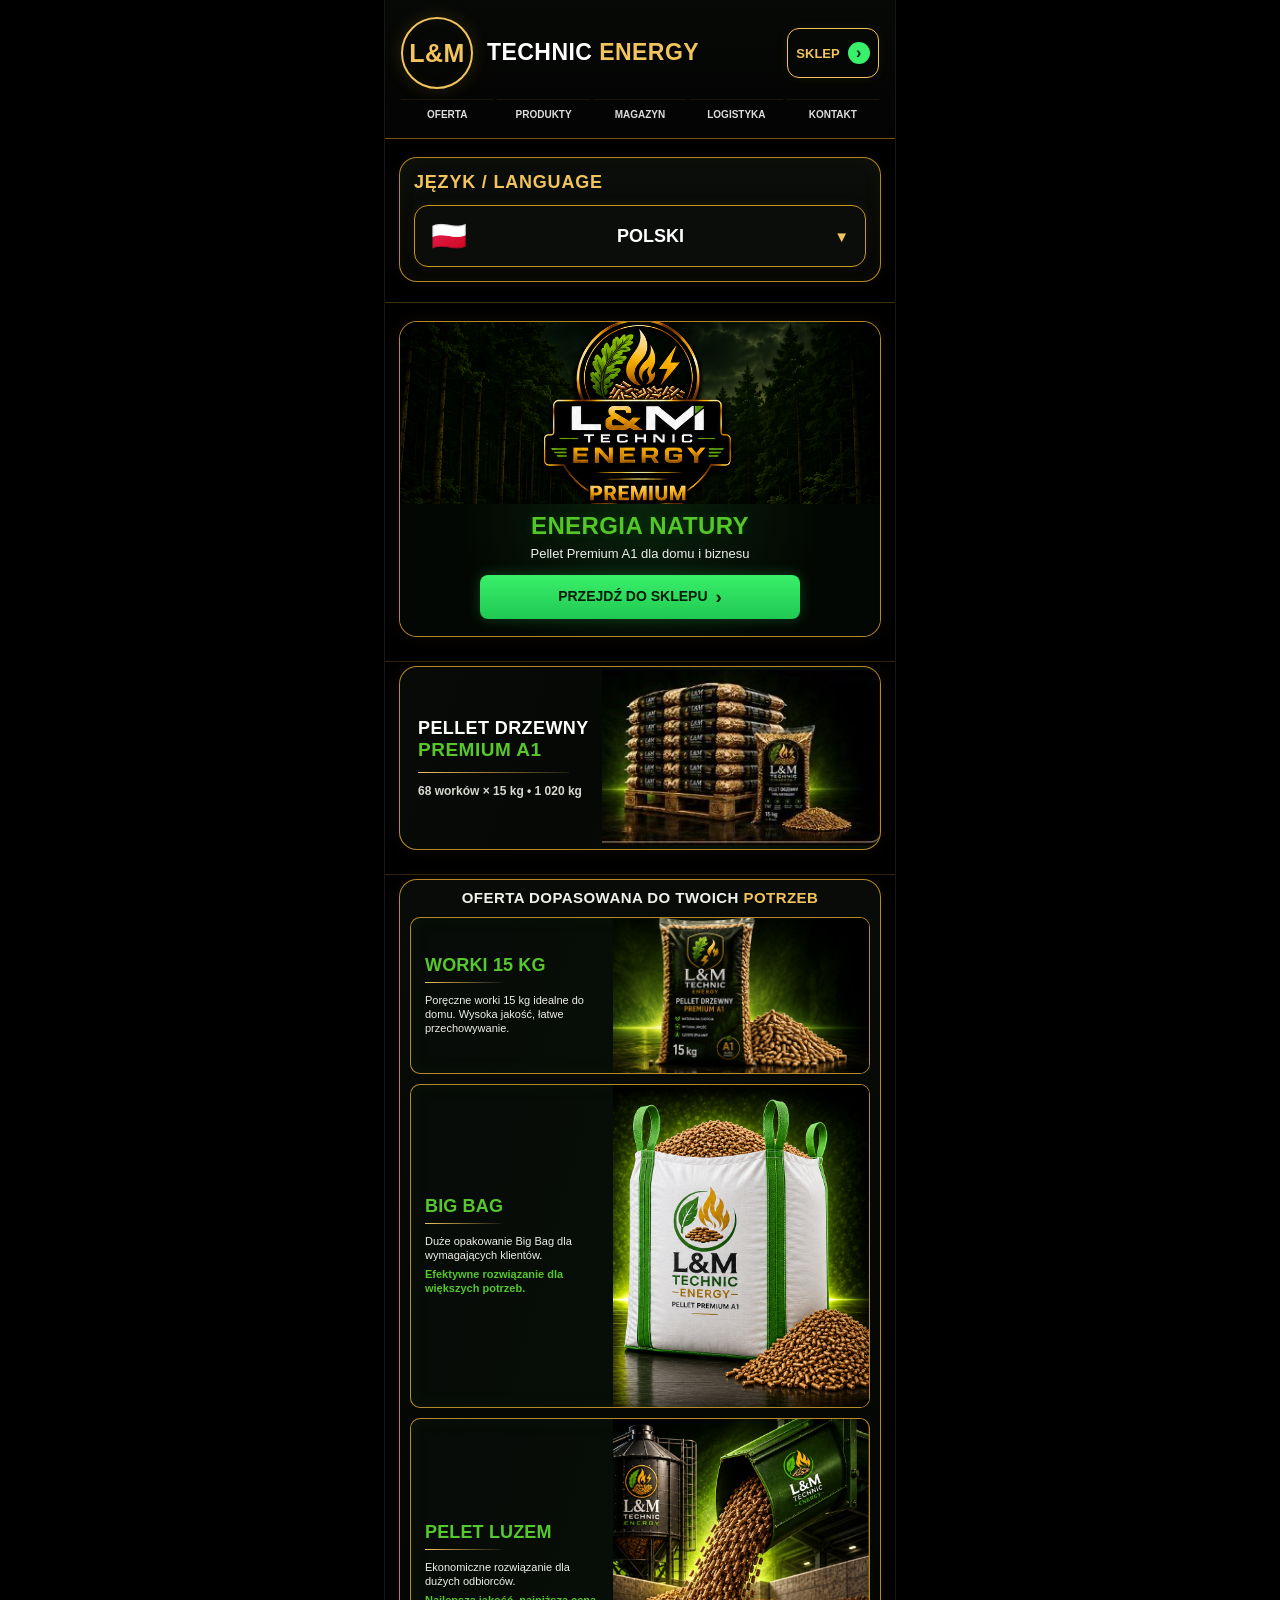
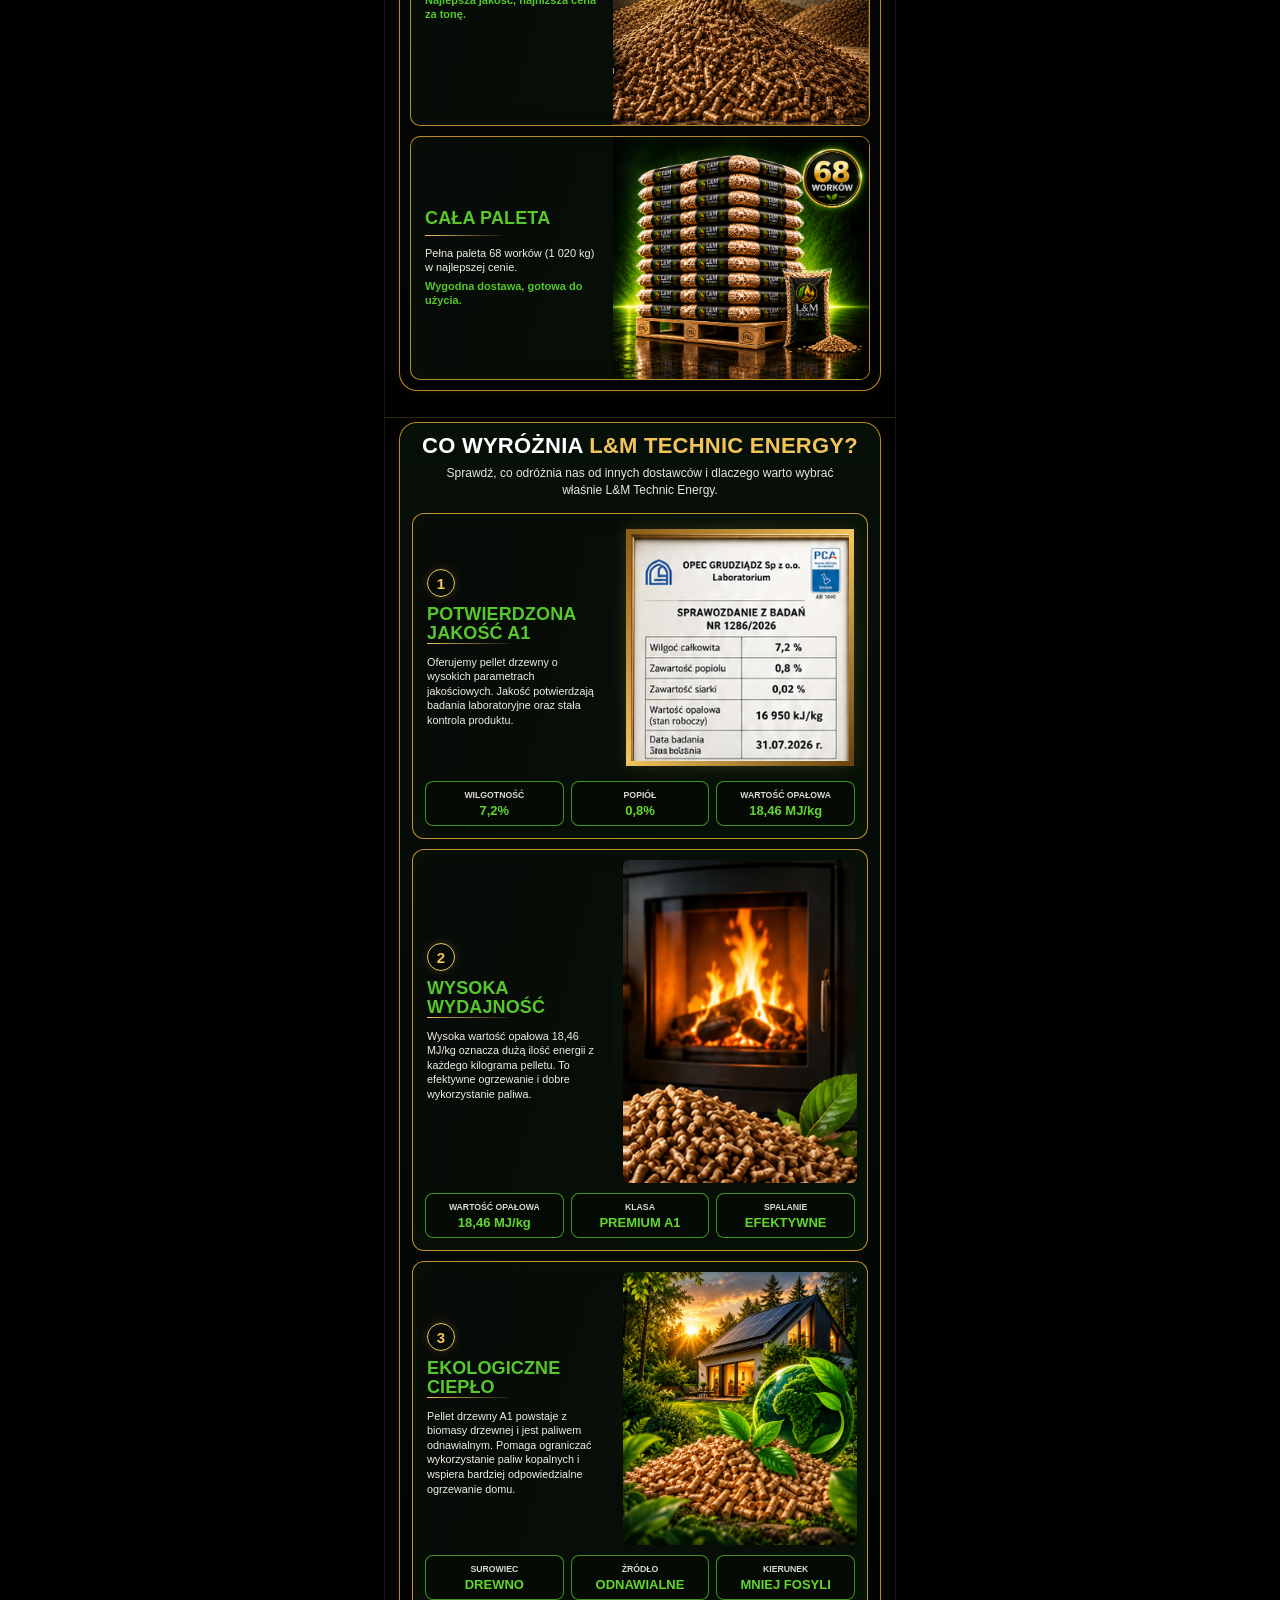
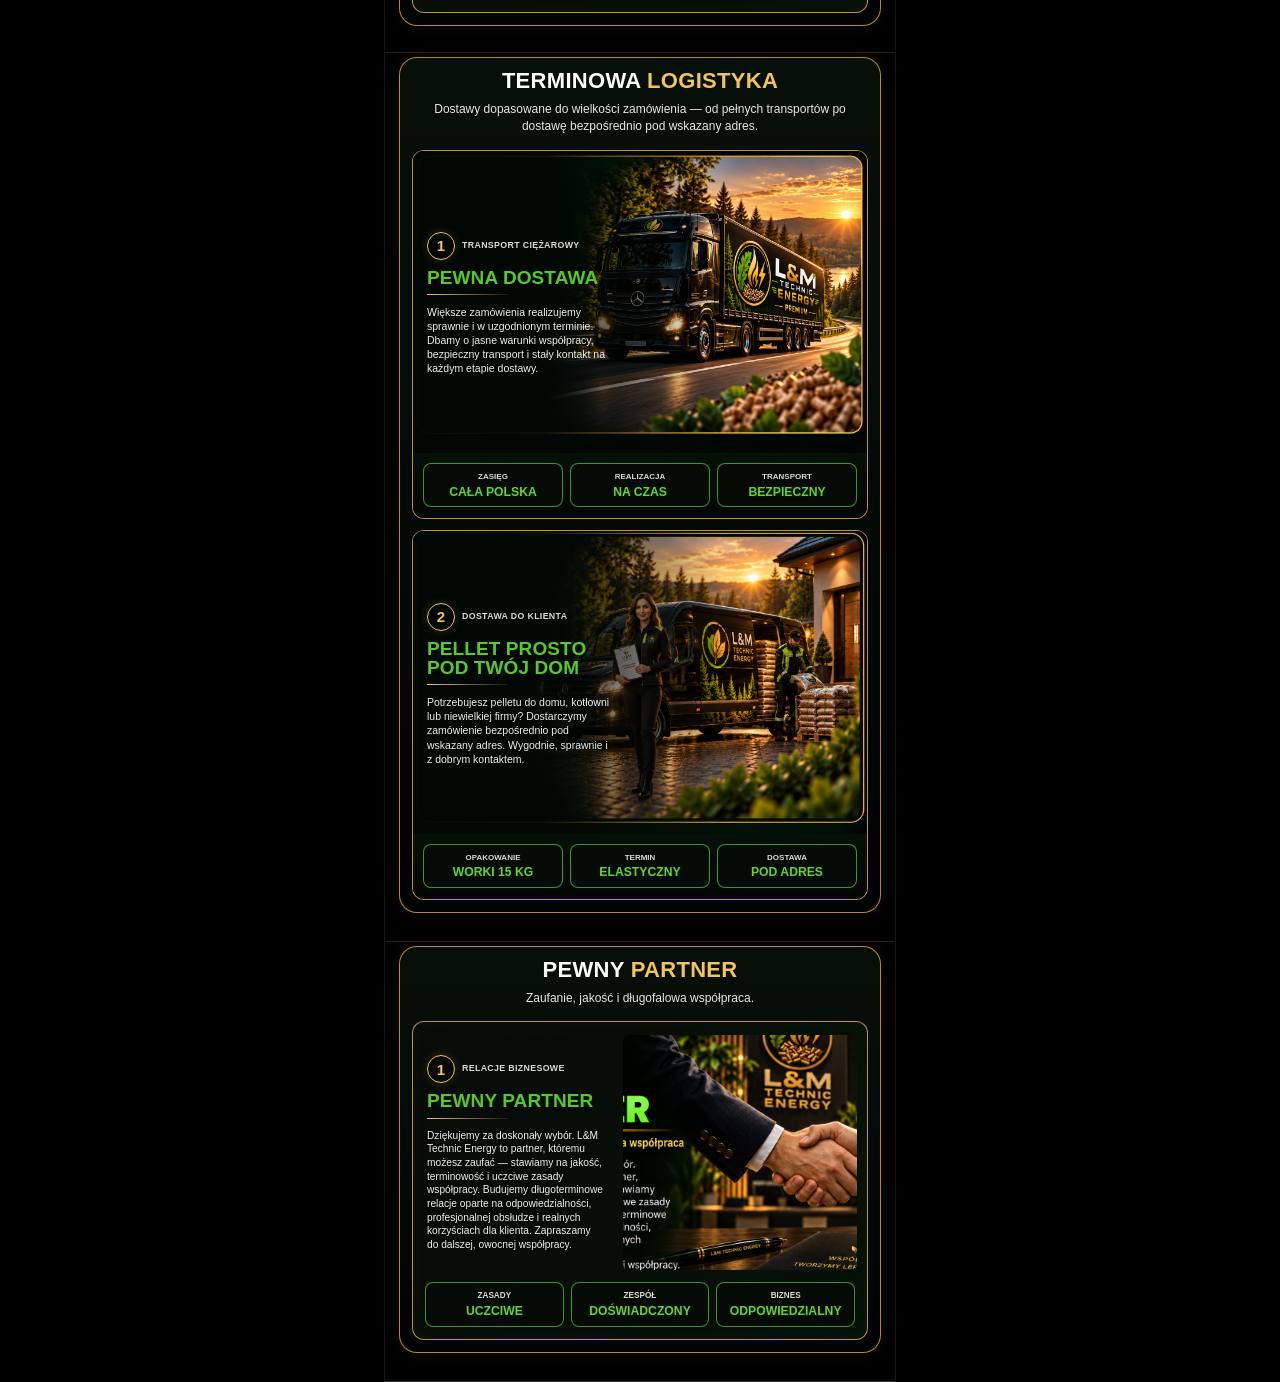
==== commit 58c1902a: "OKNO 8 KAFEL 1 — PEWNY PARTNER LIVE MULTILANGUAGE" ====
--- a/index.html
+++ b/index.html
@@ -58,6 +58,30 @@
 .log-metrics{display:grid;grid-template-columns:repeat(3,1fr);gap:7px;padding:10px 10px 11px;background:linear-gradient(180deg,#061006,#030603)}
 .log-metric{min-width:0;border:1px solid rgba(86,199,44,.74);border-radius:8px;background:#050a05;padding:8px 4px;text-align:center}.log-metric-label{display:block;color:#d9d9d2;font-size:8px;line-height:1.15;font-weight:700}.log-metric-value{display:block;margin-top:4px;color:#62d62f;font-size:12.2px;line-height:1.05;font-weight:900}
 
+
+/* OKNO 8 — PEWNY PARTNER LIVE */
+.partner-master{padding:4px 14px 28px;background:#000;border-bottom:1px solid rgba(201,147,37,.24)}
+.partner-frame{border:1px solid rgba(221,167,48,.82);border-radius:18px;background:linear-gradient(180deg,#071008,#020302);padding:12px;box-shadow:0 0 18px rgba(196,139,21,.08)}
+.partner-heading{margin:0;text-align:center;color:#fff;font-size:22px;line-height:1.03;font-weight:900;letter-spacing:.3px;text-transform:uppercase}.partner-heading .accent{color:var(--gold2)}
+.partner-subtitle{max-width:430px;margin:8px auto 15px;text-align:center;color:#e7e7e2;font-size:12px;line-height:1.4;font-weight:500}
+.partner-card{overflow:hidden;border:1px solid rgba(221,167,48,.88);border-radius:12px;background:linear-gradient(105deg,#080b08 0%,#061007 100%);box-shadow:inset 0 0 22px rgba(25,88,23,.10)}
+.partner-card-top{display:grid;grid-template-columns:44% 56%;min-height:260px;align-items:stretch}
+.partner-copy{padding:16px 9px 14px 14px;display:flex;flex-direction:column;justify-content:center;min-width:0}
+.partner-kicker{display:flex;align-items:center;gap:7px;margin-bottom:8px}
+.partner-number{width:28px;height:28px;border:1px solid var(--gold2);border-radius:50%;display:grid;place-items:center;color:var(--gold2);font-size:15px;font-weight:900;box-shadow:0 0 10px rgba(242,196,92,.18)}
+.partner-eyebrow{color:#d9d9d2;font-size:8.8px;line-height:1.1;font-weight:800;letter-spacing:.35px;text-transform:uppercase}
+.partner-title{margin:0;color:#56c72c;font-family:"Arial Narrow",Arial,Helvetica,sans-serif;font-size:19px;line-height:1.02;font-weight:900;letter-spacing:.1px;text-transform:uppercase}
+.partner-line{width:82px;height:1px;margin:7px 0 10px;background:linear-gradient(90deg,var(--gold2),rgba(242,196,92,.08))}
+.partner-desc{margin:0;color:#efefe9;font-size:10.2px;line-height:1.34;font-weight:500}
+.partner-visual{min-width:0;display:flex;align-items:center;justify-content:center;padding:10px;background:radial-gradient(circle at 50% 50%,rgba(43,107,34,.24),transparent 72%);overflow:hidden}
+.partner-visual img{display:block;width:100%;height:auto;max-width:100%;object-fit:contain;object-position:center;border:0;border-radius:6px}
+.partner-metrics{display:grid;grid-template-columns:repeat(3,1fr);gap:7px;padding:0 12px 12px}
+.partner-metric{min-width:0;border:1px solid rgba(86,199,44,.72);border-radius:8px;background:#050a05;padding:8px 5px;text-align:center}
+.partner-metric-label{display:block;color:#d9d9d2;font-size:8.2px;line-height:1.15;font-weight:700}
+.partner-metric-value{display:block;margin-top:4px;color:#62d62f;font-size:12.2px;line-height:1.05;font-weight:900}
+@media(max-width:430px){.partner-heading{font-size:20px}.partner-subtitle{font-size:11.5px}.partner-card-top{min-height:246px}.partner-copy{padding-left:12px}.partner-title{font-size:17px}.partner-desc{font-size:9.6px}.partner-eyebrow{font-size:8.1px}.partner-visual{padding:8px}.partner-metric-label{font-size:7.6px}.partner-metric-value{font-size:11.2px}}
+@media(max-width:365px){.partner-frame{padding:9px}.partner-heading{font-size:17px}.partner-subtitle{font-size:10.4px}.partner-card-top{grid-template-columns:46% 54%;min-height:232px}.partner-copy{padding:12px 6px 10px 10px}.partner-title{font-size:15px}.partner-desc{font-size:8.6px}.partner-eyebrow{font-size:7.4px}.partner-visual{padding:7px}.partner-metrics{gap:5px;padding:0 8px 9px}.partner-metric-label{font-size:6.9px}.partner-metric-value{font-size:9.8px}}
+
 @media(max-width:430px){.lm-logo{width:64px;height:64px;font-size:22px}.brandname{font-size:20px}.shop-btn{min-width:82px;height:46px}.master-header{padding-left:12px;padding-right:12px}.brandbar{gap:10px}.hero-title{font-size:22px}.hero-subtitle{font-size:12px}.hero-cta{font-size:13px}.product-title{font-size:17px}.product-premium{font-size:18px}.product-spec{font-size:11px}.offer-heading{font-size:14px}.offer-item-title{font-size:17px}.offer-item-desc{font-size:10.4px}.offer-item{min-height:148px}.offer-item.bigbag,.offer-item.palette{min-height:220px}.why-heading{font-size:20px}.why-subtitle{font-size:11.5px}.why-card-title{font-size:17px}.why-card-desc{font-size:10.3px}.why-card-top{min-height:232px}.why-protocol{padding:12px 10px}.why-visual{padding:8px}.why-metric-label{font-size:8.2px}.why-metric-value{font-size:12.2px}.logistics-heading{font-size:20px}.logistics-subtitle{font-size:11.5px}.log-copy{width:47%;padding-left:12px}.log-title{font-size:17px}.log-desc{font-size:9.9px}.log-eyebrow{font-size:8.1px}.log-metric-label{font-size:7.6px}.log-metric-value{font-size:11.4px}}
 @media(max-width:365px){.brandname{font-size:17px}.lm-logo{width:58px;height:58px}.shop-btn{min-width:74px;font-size:11px}.nav a{font-size:9px}.hero-title{font-size:19px}.hero-cta{font-size:12px}.product-card{grid-template-columns:44% 56%;min-height:164px}.product-visual img{max-height:164px}.product-copy{padding-left:14px}.product-title{font-size:15px}.product-premium{font-size:16px}.product-spec{font-size:10px}.offer-item{grid-template-columns:46% 54%;min-height:142px}.offer-item.bigbag,.offer-item.palette{min-height:210px}.offer-item-copy{padding-left:10px}.offer-item-title{font-size:15px}.offer-item-desc{font-size:9.4px}.why-frame{padding:9px}.why-heading{font-size:17px}.why-subtitle{font-size:10.5px}.why-card-top{grid-template-columns:46% 54%;min-height:218px}.why-card-copy{padding-left:10px}.why-card-title{font-size:15px}.why-card-desc{font-size:9.3px}.why-protocol{padding:10px 7px}.why-visual{padding:7px}.why-metrics{gap:5px;padding:0 8px 9px}.why-metric{padding:7px 3px}.why-metric-label{font-size:7.4px}.why-metric-value{font-size:10.8px}.logistics-frame{padding:9px}.logistics-heading{font-size:17px}.logistics-subtitle{font-size:10.4px}.log-copy{width:49%;padding:12px 6px 10px 10px}.log-title{font-size:15px}.log-desc{font-size:8.8px}.log-eyebrow{font-size:7.4px}.log-metrics{gap:5px;padding:8px}.log-metric-label{font-size:6.9px}.log-metric-value{font-size:9.9px}}
 </style>
@@ -75,6 +99,9 @@
 <section class="logistics-master" id="logistics" aria-label="Terminowa logistyka"><div class="logistics-frame"><h2 class="logistics-heading"><span id="logHeadA">TERMINOWA</span> <span class="accent" id="logHeadB">LOGISTYKA</span></h2><p class="logistics-subtitle" id="logSubtitle">Dostawy dopasowane do wielkości zamówienia — od pełnych transportów po dostawę bezpośrednio pod wskazany adres.</p>
 <article class="log-card" id="logTruckCard"><div class="log-stage"><img src="assets/OKNO_7_KAFEL_1_TRANSPORT_CIEZAROWY_MASTER_CLEAN.png?v=20260906log7truck1" alt="Transport ciężarowy L&M Technic Energy"><div class="log-copy"><div class="log-kicker"><span class="log-number" aria-hidden="true">1</span><span class="log-eyebrow" id="logTruckEyebrow">TRANSPORT CIĘŻAROWY</span></div><h3 class="log-title" id="logTruckTitle">PEWNA DOSTAWA</h3><div class="log-line" aria-hidden="true"></div><p class="log-desc" id="logTruckDesc">Większe zamówienia realizujemy sprawnie i w uzgodnionym terminie. Dbamy o jasne warunki współpracy, bezpieczny transport i stały kontakt na każdym etapie dostawy.</p></div></div><div class="log-metrics"><div class="log-metric"><span class="log-metric-label" id="logTruckM1L">ZASIĘG</span><strong class="log-metric-value" id="logTruckM1V">CAŁA POLSKA</strong></div><div class="log-metric"><span class="log-metric-label" id="logTruckM2L">REALIZACJA</span><strong class="log-metric-value" id="logTruckM2V">NA CZAS</strong></div><div class="log-metric"><span class="log-metric-label" id="logTruckM3L">TRANSPORT</span><strong class="log-metric-value" id="logTruckM3V">BEZPIECZNY</strong></div></div></article>
 <article class="log-card" id="logVanCard"><div class="log-stage"><img src="assets/OKNO_7_KAFEL_2_DOSTAWA_DO_KLIENTA_MASTER_CLEAN.png?v=20260906log7van1" alt="Dostawa pelletu do klienta L&M Technic Energy"><div class="log-copy"><div class="log-kicker"><span class="log-number" aria-hidden="true">2</span><span class="log-eyebrow" id="logVanEyebrow">DOSTAWA DO KLIENTA</span></div><h3 class="log-title" id="logVanTitle">PELLET PROSTO POD TWÓJ DOM</h3><div class="log-line" aria-hidden="true"></div><p class="log-desc" id="logVanDesc">Potrzebujesz pelletu do domu, kotłowni lub niewielkiej firmy? Dostarczymy zamówienie bezpośrednio pod wskazany adres. Wygodnie, sprawnie i z dobrym kontaktem.</p></div></div><div class="log-metrics"><div class="log-metric"><span class="log-metric-label" id="logVanM1L">OPAKOWANIE</span><strong class="log-metric-value" id="logVanM1V">WORKI 15 KG</strong></div><div class="log-metric"><span class="log-metric-label" id="logVanM2L">TERMIN</span><strong class="log-metric-value" id="logVanM2V">ELASTYCZNY</strong></div><div class="log-metric"><span class="log-metric-label" id="logVanM3L">DOSTAWA</span><strong class="log-metric-value" id="logVanM3V">POD ADRES</strong></div></div></article></div></section>
+
+<section class="partner-master" id="partner" aria-label="Pewny partner"><div class="partner-frame"><h2 class="partner-heading"><span id="partnerHeadA">PEWNY</span> <span class="accent" id="partnerHeadB">PARTNER</span></h2><p class="partner-subtitle" id="partnerSubtitle">Zaufanie, jakość i długofalowa współpraca.</p><article class="partner-card" id="partnerCard1"><div class="partner-card-top"><div class="partner-copy"><div class="partner-kicker"><span class="partner-number" aria-hidden="true">1</span><span class="partner-eyebrow" id="partnerEyebrow">RELACJE BIZNESOWE</span></div><h3 class="partner-title" id="partnerTitle">PEWNY PARTNER</h3><div class="partner-line" aria-hidden="true"></div><p class="partner-desc" id="partnerDesc">Dziękujemy za doskonały wybór. L&amp;M Technic Energy to partner, któremu możesz zaufać — stawiamy na jakość, terminowość i uczciwe zasady współpracy. Budujemy długoterminowe relacje oparte na odpowiedzialności, profesjonalnej obsłudze i realnych korzyściach dla klienta. Zapraszamy do dalszej, owocnej współpracy.</p></div><div class="partner-visual"><img src="assets/OKNO_8_KAFEL_1_PEWNY_PARTNER_MASTER_CLEAN.png?v=20260906partner8k1master1" alt="Pewny partner L&amp;M Technic Energy"></div></div><div class="partner-metrics"><div class="partner-metric"><span class="partner-metric-label" id="partnerM1L">ZASADY</span><strong class="partner-metric-value" id="partnerM1V">UCZCIWE</strong></div><div class="partner-metric"><span class="partner-metric-label" id="partnerM2L">ZESPÓŁ</span><strong class="partner-metric-value" id="partnerM2V">DOŚWIADCZONY</strong></div><div class="partner-metric"><span class="partner-metric-label" id="partnerM3L">BIZNES</span><strong class="partner-metric-value" id="partnerM3V">ODPOWIEDZIALNY</strong></div></div></article></div></section>
+
 <!-- BUILD ROOT: kolejne kafle instalowane wyłącznie po zatwierdzeniu 1:1 według MASTER MAPY 2026-09-05 --><div id="buildRoot"></div>
 </main>
 <script>
@@ -84,6 +111,7 @@
 const heroTitle=document.getElementById('heroTitle'),heroSubtitle=document.getElementById('heroSubtitle'),heroCtaText=document.getElementById('heroCtaText');const productTitle=document.getElementById('productTitle'),productPremium=document.getElementById('productPremium'),productSpec=document.getElementById('productSpec');const offerHeadA=document.getElementById('offerHeadA'),offerHeadB=document.getElementById('offerHeadB'),offerBagsTitle=document.getElementById('offerBagsTitle'),offerBagsDesc=document.getElementById('offerBagsDesc'),offerBigbagTitle=document.getElementById('offerBigbagTitle'),offerBigbagDesc1=document.getElementById('offerBigbagDesc1'),offerBigbagDesc2=document.getElementById('offerBigbagDesc2'),offerBulkTitle=document.getElementById('offerBulkTitle'),offerBulkDesc1=document.getElementById('offerBulkDesc1'),offerBulkDesc2=document.getElementById('offerBulkDesc2'),offerPalletTitle=document.getElementById('offerPalletTitle'),offerPalletDesc1=document.getElementById('offerPalletDesc1'),offerPalletDesc2=document.getElementById('offerPalletDesc2');
 const whyHeadA=document.getElementById('whyHeadA'),whyHeadB=document.getElementById('whyHeadB'),whySubtitle=document.getElementById('whySubtitle'),whyQualityTitle=document.getElementById('whyQualityTitle'),whyQualityDesc=document.getElementById('whyQualityDesc'),whyMoistureLabel=document.getElementById('whyMoistureLabel'),whyAshLabel=document.getElementById('whyAshLabel'),whyCalorificLabel=document.getElementById('whyCalorificLabel'),whyEfficiencyTitle=document.getElementById('whyEfficiencyTitle'),whyEfficiencyDesc=document.getElementById('whyEfficiencyDesc'),whyEfficiencyMetric1Label=document.getElementById('whyEfficiencyMetric1Label'),whyEfficiencyMetric1Value=document.getElementById('whyEfficiencyMetric1Value'),whyEfficiencyMetric2Label=document.getElementById('whyEfficiencyMetric2Label'),whyEfficiencyMetric2Value=document.getElementById('whyEfficiencyMetric2Value'),whyEfficiencyMetric3Label=document.getElementById('whyEfficiencyMetric3Label'),whyEfficiencyMetric3Value=document.getElementById('whyEfficiencyMetric3Value'),whyEcoTitle=document.getElementById('whyEcoTitle'),whyEcoDesc=document.getElementById('whyEcoDesc'),whyEcoMetric1Label=document.getElementById('whyEcoMetric1Label'),whyEcoMetric1Value=document.getElementById('whyEcoMetric1Value'),whyEcoMetric2Label=document.getElementById('whyEcoMetric2Label'),whyEcoMetric2Value=document.getElementById('whyEcoMetric2Value'),whyEcoMetric3Label=document.getElementById('whyEcoMetric3Label'),whyEcoMetric3Value=document.getElementById('whyEcoMetric3Value');
 const logHeadA=document.getElementById('logHeadA'),logHeadB=document.getElementById('logHeadB'),logSubtitle=document.getElementById('logSubtitle'),logTruckEyebrow=document.getElementById('logTruckEyebrow'),logTruckTitle=document.getElementById('logTruckTitle'),logTruckDesc=document.getElementById('logTruckDesc'),logTruckM1L=document.getElementById('logTruckM1L'),logTruckM1V=document.getElementById('logTruckM1V'),logTruckM2L=document.getElementById('logTruckM2L'),logTruckM2V=document.getElementById('logTruckM2V'),logTruckM3L=document.getElementById('logTruckM3L'),logTruckM3V=document.getElementById('logTruckM3V'),logVanEyebrow=document.getElementById('logVanEyebrow'),logVanTitle=document.getElementById('logVanTitle'),logVanDesc=document.getElementById('logVanDesc'),logVanM1L=document.getElementById('logVanM1L'),logVanM1V=document.getElementById('logVanM1V'),logVanM2L=document.getElementById('logVanM2L'),logVanM2V=document.getElementById('logVanM2V'),logVanM3L=document.getElementById('logVanM3L'),logVanM3V=document.getElementById('logVanM3V');
+const partnerHeadA=document.getElementById('partnerHeadA'),partnerHeadB=document.getElementById('partnerHeadB'),partnerSubtitle=document.getElementById('partnerSubtitle'),partnerEyebrow=document.getElementById('partnerEyebrow'),partnerTitle=document.getElementById('partnerTitle'),partnerDesc=document.getElementById('partnerDesc'),partnerM1L=document.getElementById('partnerM1L'),partnerM1V=document.getElementById('partnerM1V'),partnerM2L=document.getElementById('partnerM2L'),partnerM2V=document.getElementById('partnerM2V'),partnerM3L=document.getElementById('partnerM3L'),partnerM3V=document.getElementById('partnerM3V');
 const uiCopy={pl:{shop:'SKLEP',nav:['OFERTA','PRODUKTY','MAGAZYN','LOGISTYKA','KONTAKT']},de:{shop:'SHOP',nav:['ANGEBOT','PRODUKTE','LAGER','LOGISTIK','KONTAKT']},cs:{shop:'OBCHOD',nav:['NABÍDKA','PRODUKTY','SKLAD','LOGISTIKA','KONTAKT']},sk:{shop:'OBCHOD',nav:['PONUKA','PRODUKTY','SKLAD','LOGISTIKA','KONTAKT']},'de-AT':{shop:'SHOP',nav:['ANGEBOT','PRODUKTE','LAGER','LOGISTIK','KONTAKT']},'de-CH':{shop:'SHOP',nav:['ANGEBOT','PRODUKTE','LAGER','LOGISTIK','KONTAKT']},nl:{shop:'WINKEL',nav:['AANBOD','PRODUCTEN','VOORRAAD','LOGISTIEK','CONTACT']},be:{shop:'WINKEL',nav:['AANBOD','PRODUCTEN','VOORRAAD','LOGISTIEK','CONTACT']},lv:{shop:'VEIKALS',nav:['PIEDĀVĀJUMS','PRODUKTI','NOLIKTAVA','LOĢISTIKA','KONTAKTI']},da:{shop:'BUTIK',nav:['TILBUD','PRODUKTER','LAGER','LOGISTIK','KONTAKT']},en:{shop:'SHOP',nav:['OFFER','PRODUCTS','STOCK','LOGISTICS','CONTACT']}};
 const heroCopy={pl:{title:'ENERGIA NATURY',sub:'Pellet Premium A1 dla domu i biznesu',cta:'PRZEJDŹ DO SKLEPU'},de:{title:'ENERGIE DER NATUR',sub:'Premium A1 Holzpellets für Haus und Gewerbe',cta:'ZUM SHOP'},cs:{title:'ENERGIE Z PŘÍRODY',sub:'Prémiové pelety A1 pro domácnosti a firmy',cta:'PŘEJÍT DO OBCHODU'},sk:{title:'ENERGIA Z PRÍRODY',sub:'Prémiové pelety A1 pre domácnosti a firmy',cta:'PREJSŤ DO OBCHODU'},'de-AT':{title:'ENERGIE DER NATUR',sub:'Premium A1 Holzpellets für Haus und Gewerbe',cta:'ZUM SHOP'},'de-CH':{title:'ENERGIE AUS DER NATUR',sub:'Premium A1 Holzpellets für Haus und Gewerbe',cta:'ZUM SHOP'},nl:{title:'ENERGIE UIT DE NATUUR',sub:'Premium A1-pellets voor thuis en bedrijven',cta:'NAAR DE WINKEL'},be:{title:'ENERGIE UIT DE NATUUR',sub:'Premium A1-pellets voor thuis en bedrijven',cta:'NAAR DE WINKEL'},lv:{title:'DABAS ENERĢIJA',sub:'Premium A1 granulas mājām un uzņēmumiem',cta:'UZ VEIKALU'},da:{title:'ENERGI FRA NATUREN',sub:'Premium A1-træpiller til hjem og erhverv',cta:'GÅ TIL BUTIKKEN'},en:{title:'ENERGY FROM NATURE',sub:'Premium A1 wood pellets for home and business',cta:'GO TO SHOP'}};
 const productCopy={pl:{title:'PELLET DRZEWNY',premium:'PREMIUM A1',spec:'68 worków × 15 kg • 1 020 kg'},de:{title:'HOLZPELLETS',premium:'PREMIUM A1',spec:'68 Säcke × 15 kg • 1 020 kg'},cs:{title:'DŘEVĚNÉ PELETY',premium:'PREMIUM A1',spec:'68 pytlů × 15 kg • 1 020 kg'},sk:{title:'DREVENÉ PELETY',premium:'PREMIUM A1',spec:'68 vriec × 15 kg • 1 020 kg'},'de-AT':{title:'HOLZPELLETS',premium:'PREMIUM A1',spec:'68 Säcke × 15 kg • 1 020 kg'},'de-CH':{title:'HOLZPELLETS',premium:'PREMIUM A1',spec:'68 Säcke × 15 kg • 1 020 kg'},nl:{title:'HOUTPELLETS',premium:'PREMIUM A1',spec:'68 zakken × 15 kg • 1 020 kg'},be:{title:'HOUTPELLETS',premium:'PREMIUM A1',spec:'68 zakken × 15 kg • 1 020 kg'},lv:{title:'KOKSNES GRANULAS',premium:'PREMIUM A1',spec:'68 maisi × 15 kg • 1 020 kg'},da:{title:'TRÆPILLER',premium:'PREMIUM A1',spec:'68 sække × 15 kg • 1 020 kg'},en:{title:'WOOD PELLETS',premium:'PREMIUM A1',spec:'68 bags × 15 kg • 1,020 kg'}};
@@ -108,8 +136,24 @@
 en:{h1:'RELIABLE',h2:'LOGISTICS',sub:'Delivery matched to order size — from full truckloads to delivery directly to the specified address.',truck:{ey:'HEAVY TRANSPORT',title:'RELIABLE DELIVERY',desc:'We handle larger orders efficiently and on the agreed date. Clear terms, safe transport and consistent contact support every stage of delivery.',labels:['COVERAGE','FULFILMENT','TRANSPORT'],values:['ALL POLAND','ON TIME','SAFE']},van:{ey:'DELIVERY TO THE CUSTOMER',title:'PELLETS STRAIGHT TO YOUR HOME',desc:'Need pellets for your home, boiler room or small business? We deliver directly to the specified address — conveniently, efficiently and with good communication.',labels:['PACKAGING','TIMING','DELIVERY'],values:['15 KG BAGS','FLEXIBLE','TO YOUR ADDRESS']}}
 };
 
+
+const partnerCopy={
+pl:{h1:'PEWNY',h2:'PARTNER',sub:'Zaufanie, jakość i długofalowa współpraca.',ey:'RELACJE BIZNESOWE',title:'PEWNY PARTNER',desc:'Dziękujemy za doskonały wybór. L&M Technic Energy to partner, któremu możesz zaufać — stawiamy na jakość, terminowość i uczciwe zasady współpracy. Budujemy długoterminowe relacje oparte na odpowiedzialności, profesjonalnej obsłudze i realnych korzyściach dla klienta. Zapraszamy do dalszej, owocnej współpracy.',labels:['ZASADY','ZESPÓŁ','BIZNES'],values:['UCZCIWE','DOŚWIADCZONY','ODPOWIEDZIALNY']},
+de:{h1:'VERLÄSSLICHER',h2:'PARTNER',sub:'Vertrauen, Qualität und langfristige Zusammenarbeit.',ey:'GESCHÄFTSBEZIEHUNGEN',title:'VERLÄSSLICHER PARTNER',desc:'Vielen Dank für Ihre ausgezeichnete Wahl. L&M Technic Energy ist ein Partner, dem Sie vertrauen können — wir setzen auf Qualität, Termintreue und faire Grundsätze der Zusammenarbeit. Wir bauen langfristige Beziehungen auf Verantwortung, professionellem Service und echten Vorteilen für unsere Kunden auf. Wir freuen uns auf eine weitere erfolgreiche Zusammenarbeit.',labels:['GRUNDSÄTZE','TEAM','GESCHÄFT'],values:['FAIR','ERFAHREN','VERANTWORTUNGSVOLL']},
+cs:{h1:'SPOLEHLIVÝ',h2:'PARTNER',sub:'Důvěra, kvalita a dlouhodobá spolupráce.',ey:'OBCHODNÍ VZTAHY',title:'SPOLEHLIVÝ PARTNER',desc:'Děkujeme za skvělou volbu. L&M Technic Energy je partner, kterému můžete důvěřovat — zakládáme si na kvalitě, spolehlivosti a férových pravidlech spolupráce. Budujeme dlouhodobé vztahy založené na odpovědnosti, profesionálním servisu a skutečných přínosech pro zákazníka. Těšíme se na další úspěšnou spolupráci.',labels:['PRAVIDLA','TÝM','PODNIKÁNÍ'],values:['FÉROVÁ','ZKUŠENÝ','ODPOVĚDNÉ']},
+sk:{h1:'SPOĽAHLIVÝ',h2:'PARTNER',sub:'Dôvera, kvalita a dlhodobá spolupráca.',ey:'OBCHODNÉ VZŤAHY',title:'SPOĽAHLIVÝ PARTNER',desc:'Ďakujeme za skvelú voľbu. L&M Technic Energy je partner, ktorému môžete dôverovať — staviame na kvalite, spoľahlivosti a férových pravidlách spolupráce. Budujeme dlhodobé vzťahy založené na zodpovednosti, profesionálnom servise a skutočných prínosoch pre zákazníka. Tešíme sa na ďalšiu úspešnú spoluprácu.',labels:['PRAVIDLÁ','TÍM','PODNIKANIE'],values:['FÉROVÉ','SKÚSENÝ','ZODPOVEDNÉ']},
+'de-AT':{h1:'VERLÄSSLICHER',h2:'PARTNER',sub:'Vertrauen, Qualität und langfristige Zusammenarbeit.',ey:'GESCHÄFTSBEZIEHUNGEN',title:'VERLÄSSLICHER PARTNER',desc:'Vielen Dank für Ihre ausgezeichnete Wahl. L&M Technic Energy ist ein Partner, dem Sie vertrauen können — wir setzen auf Qualität, Termintreue und faire Grundsätze der Zusammenarbeit. Wir bauen langfristige Beziehungen auf Verantwortung, professionellem Service und echten Vorteilen für unsere Kunden auf. Wir freuen uns auf eine weitere erfolgreiche Zusammenarbeit.',labels:['GRUNDSÄTZE','TEAM','GESCHÄFT'],values:['FAIR','ERFAHREN','VERANTWORTUNGSVOLL']},
+'de-CH':{h1:'VERLÄSSLICHER',h2:'PARTNER',sub:'Vertrauen, Qualität und langfristige Zusammenarbeit.',ey:'GESCHÄFTSBEZIEHUNGEN',title:'VERLÄSSLICHER PARTNER',desc:'Vielen Dank für Ihre ausgezeichnete Wahl. L&M Technic Energy ist ein Partner, dem Sie vertrauen können — wir setzen auf Qualität, Termintreue und faire Grundsätze der Zusammenarbeit. Wir bauen langfristige Beziehungen auf Verantwortung, professionellem Service und echten Vorteilen für unsere Kunden auf. Wir freuen uns auf eine weitere erfolgreiche Zusammenarbeit.',labels:['GRUNDSÄTZE','TEAM','GESCHÄFT'],values:['FAIR','ERFAHREN','VERANTWORTUNGSVOLL']},
+nl:{h1:'BETROUWBARE',h2:'PARTNER',sub:'Vertrouwen, kwaliteit en langdurige samenwerking.',ey:'ZAKELIJKE RELATIES',title:'BETROUWBARE PARTNER',desc:'Dank u voor uw uitstekende keuze. L&M Technic Energy is een partner waarop u kunt vertrouwen — wij staan voor kwaliteit, stiptheid en eerlijke afspraken. We bouwen langdurige relaties op basis van verantwoordelijkheid, professionele service en echte voordelen voor onze klanten. Wij kijken uit naar een verdere succesvolle samenwerking.',labels:['AFSPRAKEN','TEAM','BEDRIJF'],values:['EERLIJK','ERVAREN','VERANTWOORD']},
+be:{h1:'BETROUWBARE',h2:'PARTNER',sub:'Vertrouwen, kwaliteit en langdurige samenwerking.',ey:'ZAKELIJKE RELATIES',title:'BETROUWBARE PARTNER',desc:'Dank u voor uw uitstekende keuze. L&M Technic Energy is een partner waarop u kunt vertrouwen — wij staan voor kwaliteit, stiptheid en eerlijke afspraken. We bouwen langdurige relaties op basis van verantwoordelijkheid, professionele service en echte voordelen voor onze klanten. Wij kijken uit naar een verdere succesvolle samenwerking.',labels:['AFSPRAKEN','TEAM','BEDRIJF'],values:['EERLIJK','ERVAREN','VERANTWOORD']},
+lv:{h1:'UZTICAMS',h2:'PARTNERIS',sub:'Uzticība, kvalitāte un ilgtermiņa sadarbība.',ey:'BIZNESA ATTIECĪBAS',title:'UZTICAMS PARTNERIS',desc:'Paldies par lielisko izvēli. L&M Technic Energy ir partneris, kuram varat uzticēties — mēs koncentrējamies uz kvalitāti, termiņu ievērošanu un godīgiem sadarbības principiem. Veidojam ilgtermiņa attiecības, kuru pamatā ir atbildība, profesionāla apkalpošana un reāli ieguvumi klientam. Aicinām turpināt veiksmīgu sadarbību.',labels:['PRINCIPI','KOMANDA','BIZNESS'],values:['GODĪGI','PIEREDZĒJUSI','ATBILDĪGS']},
+da:{h1:'PÅLIDELIG',h2:'PARTNER',sub:'Tillid, kvalitet og langsigtet samarbejde.',ey:'FORRETNINGSRELATIONER',title:'PÅLIDELIG PARTNER',desc:'Tak for dit fremragende valg. L&M Technic Energy er en partner, du kan stole på — vi prioriterer kvalitet, punktlighed og fair samarbejdsvilkår. Vi opbygger langsigtede relationer baseret på ansvar, professionel service og reelle fordele for kunden. Vi ser frem til et fortsat og værdifuldt samarbejde.',labels:['PRINCIPPER','TEAM','FORRETNING'],values:['FAIRE','ERFARENT','ANSVARLIG']},
+en:{h1:'TRUSTED',h2:'PARTNER',sub:'Trust, quality and long-term cooperation.',ey:'BUSINESS RELATIONSHIPS',title:'TRUSTED PARTNER',desc:'Thank you for making an excellent choice. L&M Technic Energy is a partner you can rely on — we focus on quality, on-time performance and fair principles of cooperation. We build long-term relationships based on responsibility, professional service and genuine benefits for our customers. We look forward to continued, successful cooperation.',labels:['PRINCIPLES','TEAM','BUSINESS'],values:['FAIR','EXPERIENCED','RESPONSIBLE']}
+};
+
+
 function getCopy(table,code){return table[code]||table[(code||'pl').split('-')[0]]||table.pl}
-function applyLanguage(code){const u=getCopy(uiCopy,code);shopLabel.textContent=u.shop;[navOffer,navProducts,navStock,navLogistics,navContact].forEach((el,i)=>el.textContent=u.nav[i]);const h=getCopy(heroCopy,code);heroTitle.textContent=h.title;heroSubtitle.textContent=h.sub;heroCtaText.textContent=h.cta;const p=getCopy(productCopy,code);productTitle.textContent=p.title;productPremium.textContent=p.premium;productSpec.textContent=p.spec;const o=getCopy(offerCopy,code);offerHeadA.textContent=o.h1;offerHeadB.textContent=o.h2;offerBagsTitle.textContent=o.bags[0];offerBagsDesc.textContent=o.bags[1];offerBigbagTitle.textContent=o.bigbag[0];offerBigbagDesc1.textContent=o.bigbag[1];offerBigbagDesc2.textContent=o.bigbag[2];const b=getCopy(bulkCopy,code);offerBulkTitle.textContent=b[0];offerBulkDesc1.textContent=b[1];offerBulkDesc2.textContent=b[2];const pa=getCopy(palletCopy,code);offerPalletTitle.textContent=pa[0];offerPalletDesc1.textContent=pa[1];offerPalletDesc2.textContent=pa[2];const w=getCopy(whyCopy,code);whyHeadA.textContent=w.h1;whyHeadB.textContent=w.h2;whySubtitle.textContent=w.sub;whyQualityTitle.textContent=w.title;whyQualityDesc.textContent=w.desc;whyMoistureLabel.textContent=w.labels[0];whyAshLabel.textContent=w.labels[1];whyCalorificLabel.textContent=w.labels[2];const w2=getCopy(why2Copy,code);whyEfficiencyTitle.textContent=w2.title;whyEfficiencyDesc.textContent=w2.desc;whyEfficiencyMetric1Label.textContent=w2.labels[0];whyEfficiencyMetric1Value.textContent=w2.values[0];whyEfficiencyMetric2Label.textContent=w2.labels[1];whyEfficiencyMetric2Value.textContent=w2.values[1];whyEfficiencyMetric3Label.textContent=w2.labels[2];whyEfficiencyMetric3Value.textContent=w2.values[2];const w3=getCopy(why3Copy,code);whyEcoTitle.textContent=w3.title;whyEcoDesc.textContent=w3.desc;whyEcoMetric1Label.textContent=w3.labels[0];whyEcoMetric1Value.textContent=w3.values[0];whyEcoMetric2Label.textContent=w3.labels[1];whyEcoMetric2Value.textContent=w3.values[1];whyEcoMetric3Label.textContent=w3.labels[2];whyEcoMetric3Value.textContent=w3.values[2];const l=getCopy(logisticsCopy,code);logHeadA.textContent=l.h1;logHeadB.textContent=l.h2;logSubtitle.textContent=l.sub;logTruckEyebrow.textContent=l.truck.ey;logTruckTitle.textContent=l.truck.title;logTruckDesc.textContent=l.truck.desc;logTruckM1L.textContent=l.truck.labels[0];logTruckM1V.textContent=l.truck.values[0];logTruckM2L.textContent=l.truck.labels[1];logTruckM2V.textContent=l.truck.values[1];logTruckM3L.textContent=l.truck.labels[2];logTruckM3V.textContent=l.truck.values[2];logVanEyebrow.textContent=l.van.ey;logVanTitle.textContent=l.van.title;logVanDesc.textContent=l.van.desc;logVanM1L.textContent=l.van.labels[0];logVanM1V.textContent=l.van.values[0];logVanM2L.textContent=l.van.labels[1];logVanM2V.textContent=l.van.values[1];logVanM3L.textContent=l.van.labels[2];logVanM3V.textContent=l.van.values[2]}
+function applyLanguage(code){const u=getCopy(uiCopy,code);shopLabel.textContent=u.shop;[navOffer,navProducts,navStock,navLogistics,navContact].forEach((el,i)=>el.textContent=u.nav[i]);const h=getCopy(heroCopy,code);heroTitle.textContent=h.title;heroSubtitle.textContent=h.sub;heroCtaText.textContent=h.cta;const p=getCopy(productCopy,code);productTitle.textContent=p.title;productPremium.textContent=p.premium;productSpec.textContent=p.spec;const o=getCopy(offerCopy,code);offerHeadA.textContent=o.h1;offerHeadB.textContent=o.h2;offerBagsTitle.textContent=o.bags[0];offerBagsDesc.textContent=o.bags[1];offerBigbagTitle.textContent=o.bigbag[0];offerBigbagDesc1.textContent=o.bigbag[1];offerBigbagDesc2.textContent=o.bigbag[2];const b=getCopy(bulkCopy,code);offerBulkTitle.textContent=b[0];offerBulkDesc1.textContent=b[1];offerBulkDesc2.textContent=b[2];const pa=getCopy(palletCopy,code);offerPalletTitle.textContent=pa[0];offerPalletDesc1.textContent=pa[1];offerPalletDesc2.textContent=pa[2];const w=getCopy(whyCopy,code);whyHeadA.textContent=w.h1;whyHeadB.textContent=w.h2;whySubtitle.textContent=w.sub;whyQualityTitle.textContent=w.title;whyQualityDesc.textContent=w.desc;whyMoistureLabel.textContent=w.labels[0];whyAshLabel.textContent=w.labels[1];whyCalorificLabel.textContent=w.labels[2];const w2=getCopy(why2Copy,code);whyEfficiencyTitle.textContent=w2.title;whyEfficiencyDesc.textContent=w2.desc;whyEfficiencyMetric1Label.textContent=w2.labels[0];whyEfficiencyMetric1Value.textContent=w2.values[0];whyEfficiencyMetric2Label.textContent=w2.labels[1];whyEfficiencyMetric2Value.textContent=w2.values[1];whyEfficiencyMetric3Label.textContent=w2.labels[2];whyEfficiencyMetric3Value.textContent=w2.values[2];const w3=getCopy(why3Copy,code);whyEcoTitle.textContent=w3.title;whyEcoDesc.textContent=w3.desc;whyEcoMetric1Label.textContent=w3.labels[0];whyEcoMetric1Value.textContent=w3.values[0];whyEcoMetric2Label.textContent=w3.labels[1];whyEcoMetric2Value.textContent=w3.values[1];whyEcoMetric3Label.textContent=w3.labels[2];whyEcoMetric3Value.textContent=w3.values[2];const l=getCopy(logisticsCopy,code);logHeadA.textContent=l.h1;logHeadB.textContent=l.h2;logSubtitle.textContent=l.sub;logTruckEyebrow.textContent=l.truck.ey;logTruckTitle.textContent=l.truck.title;logTruckDesc.textContent=l.truck.desc;logTruckM1L.textContent=l.truck.labels[0];logTruckM1V.textContent=l.truck.values[0];logTruckM2L.textContent=l.truck.labels[1];logTruckM2V.textContent=l.truck.values[1];logTruckM3L.textContent=l.truck.labels[2];logTruckM3V.textContent=l.truck.values[2];logVanEyebrow.textContent=l.van.ey;logVanTitle.textContent=l.van.title;logVanDesc.textContent=l.van.desc;logVanM1L.textContent=l.van.labels[0];logVanM1V.textContent=l.van.values[0];logVanM2L.textContent=l.van.labels[1];logVanM2V.textContent=l.van.values[1];logVanM3L.textContent=l.van.labels[2];logVanM3V.textContent=l.van.values[2];const pr=getCopy(partnerCopy,code);partnerHeadA.textContent=pr.h1;partnerHeadB.textContent=pr.h2;partnerSubtitle.textContent=pr.sub;partnerEyebrow.textContent=pr.ey;partnerTitle.textContent=pr.title;partnerDesc.textContent=pr.desc;partnerM1L.textContent=pr.labels[0];partnerM1V.textContent=pr.values[0];partnerM2L.textContent=pr.labels[1];partnerM2V.textContent=pr.values[1];partnerM3L.textContent=pr.labels[2];partnerM3V.textContent=pr.values[2]}
 function setOpen(v){shell.classList.toggle('open',v);btn.setAttribute('aria-expanded',String(v))}btn.addEventListener('click',e=>{e.stopPropagation();setOpen(!shell.classList.contains('open'))});document.querySelectorAll('.opt').forEach(o=>o.addEventListener('click',()=>{const x={code:o.dataset.code,flag:o.dataset.flag,name:o.dataset.name};flag.textContent=x.flag;name.textContent=x.name;document.documentElement.lang=x.code.split('-')[0];localStorage.setItem('lm-language',JSON.stringify(x));applyLanguage(x.code);setOpen(false)}));document.addEventListener('click',e=>{if(!shell.contains(e.target))setOpen(false)});document.addEventListener('keydown',e=>{if(e.key==='Escape')setOpen(false)});try{const x=JSON.parse(localStorage.getItem('lm-language'));if(x&&x.flag&&x.name){flag.textContent=x.flag;name.textContent=x.name;document.documentElement.lang=(x.code||'pl').split('-')[0];applyLanguage(x.code||'pl')}else{applyLanguage('pl')}}catch(e){applyLanguage('pl')}
 })();
 </script>
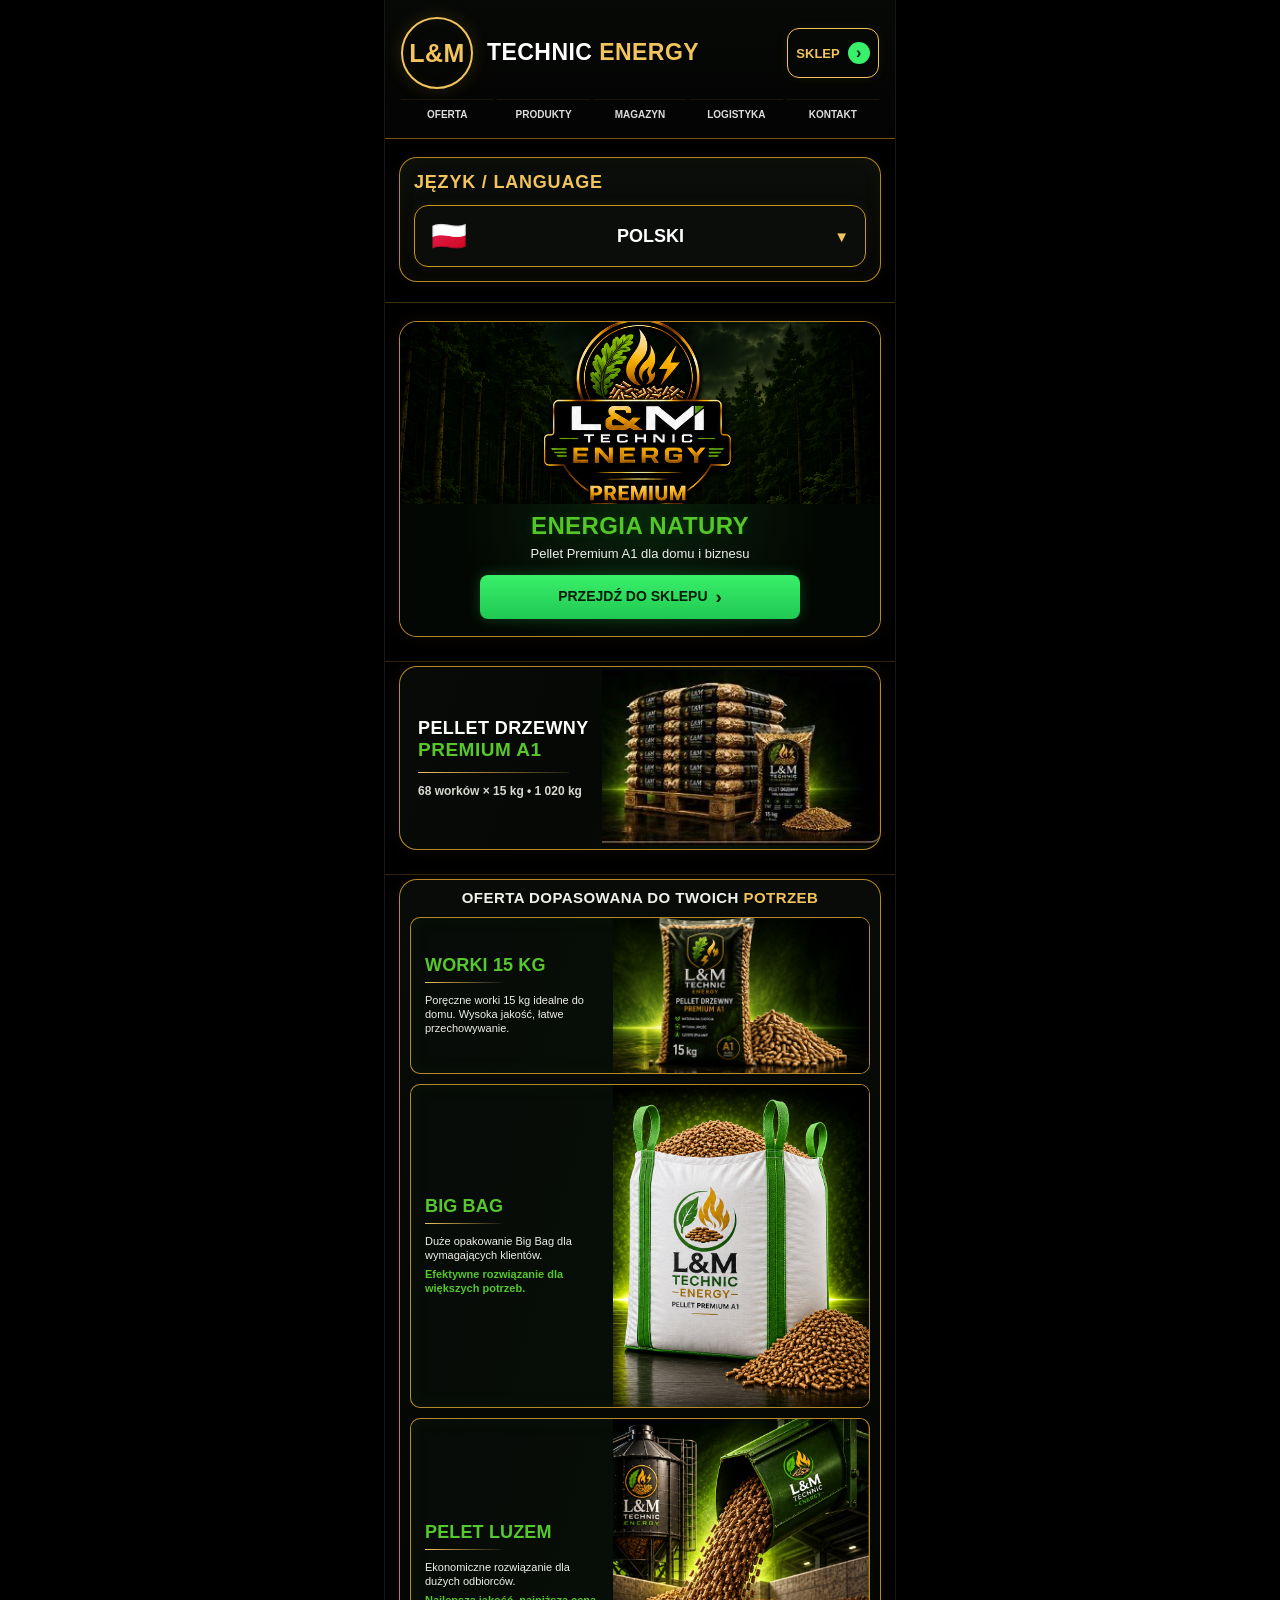
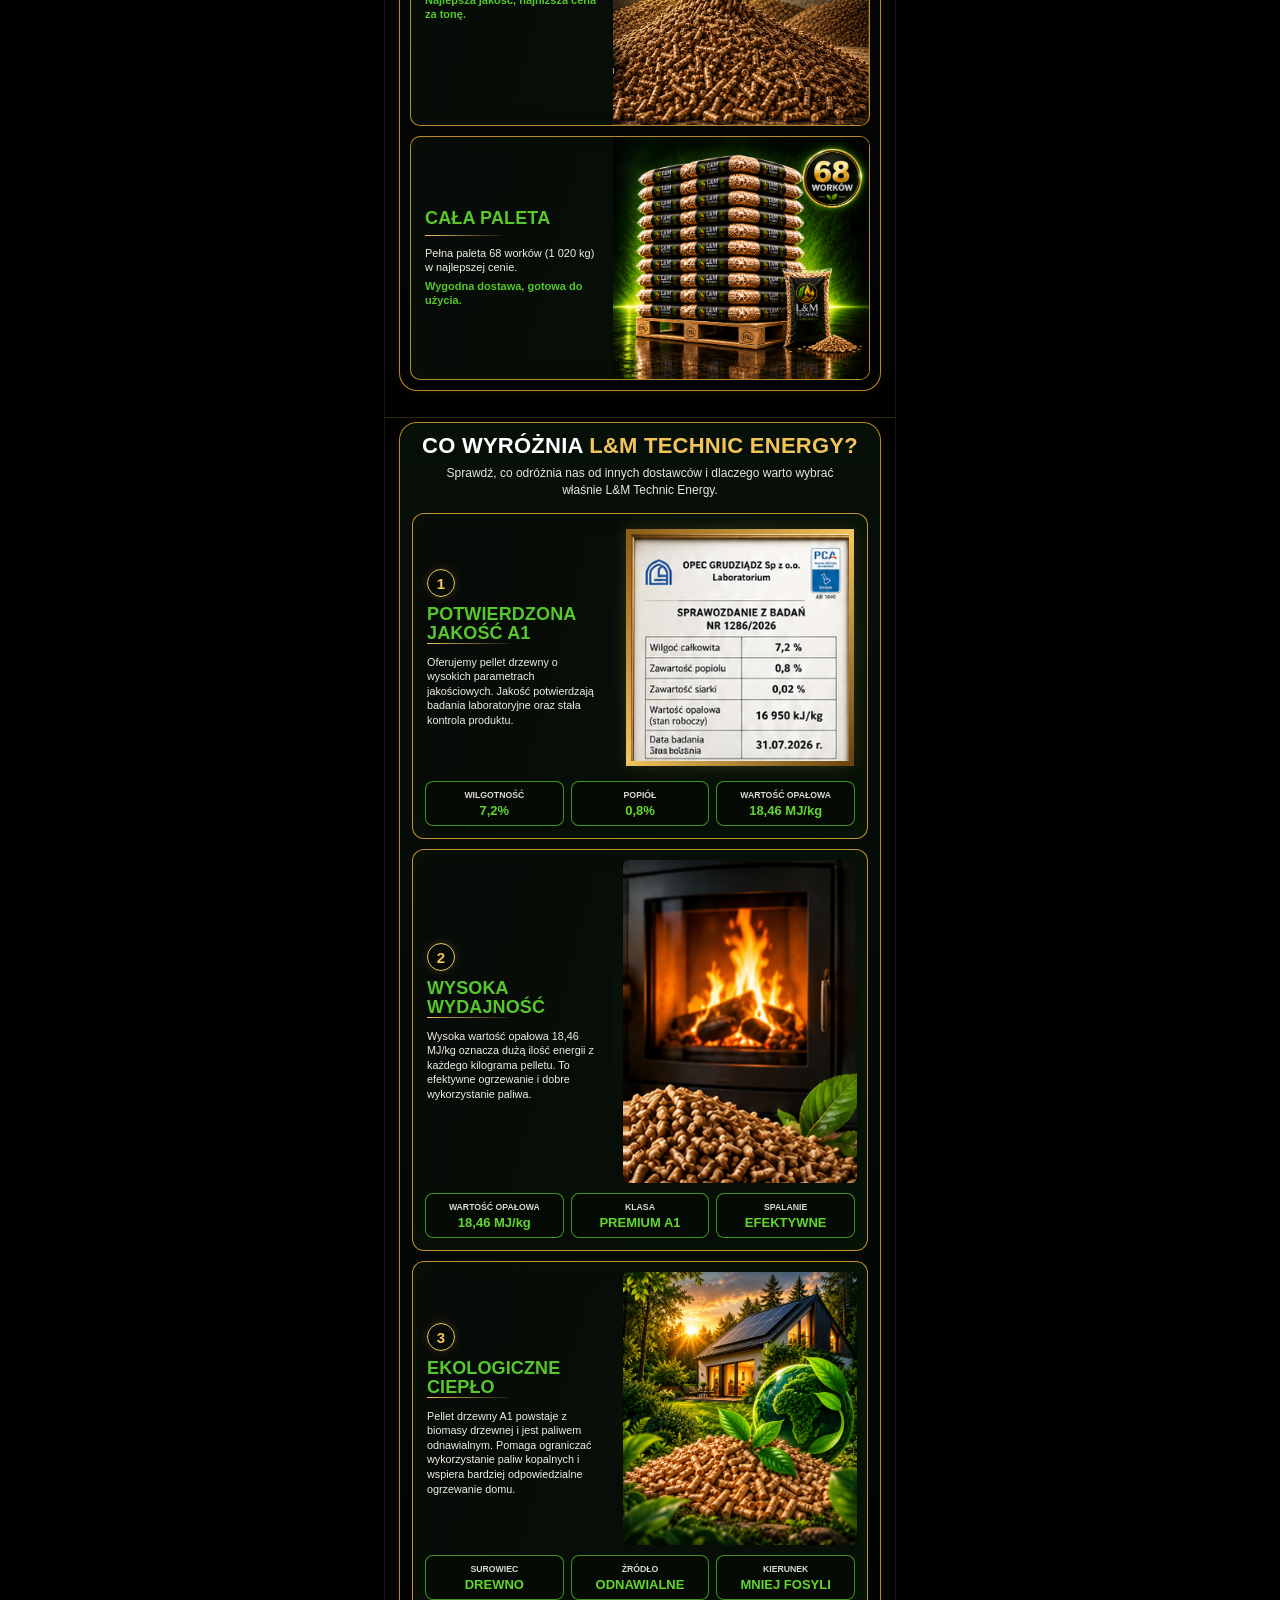
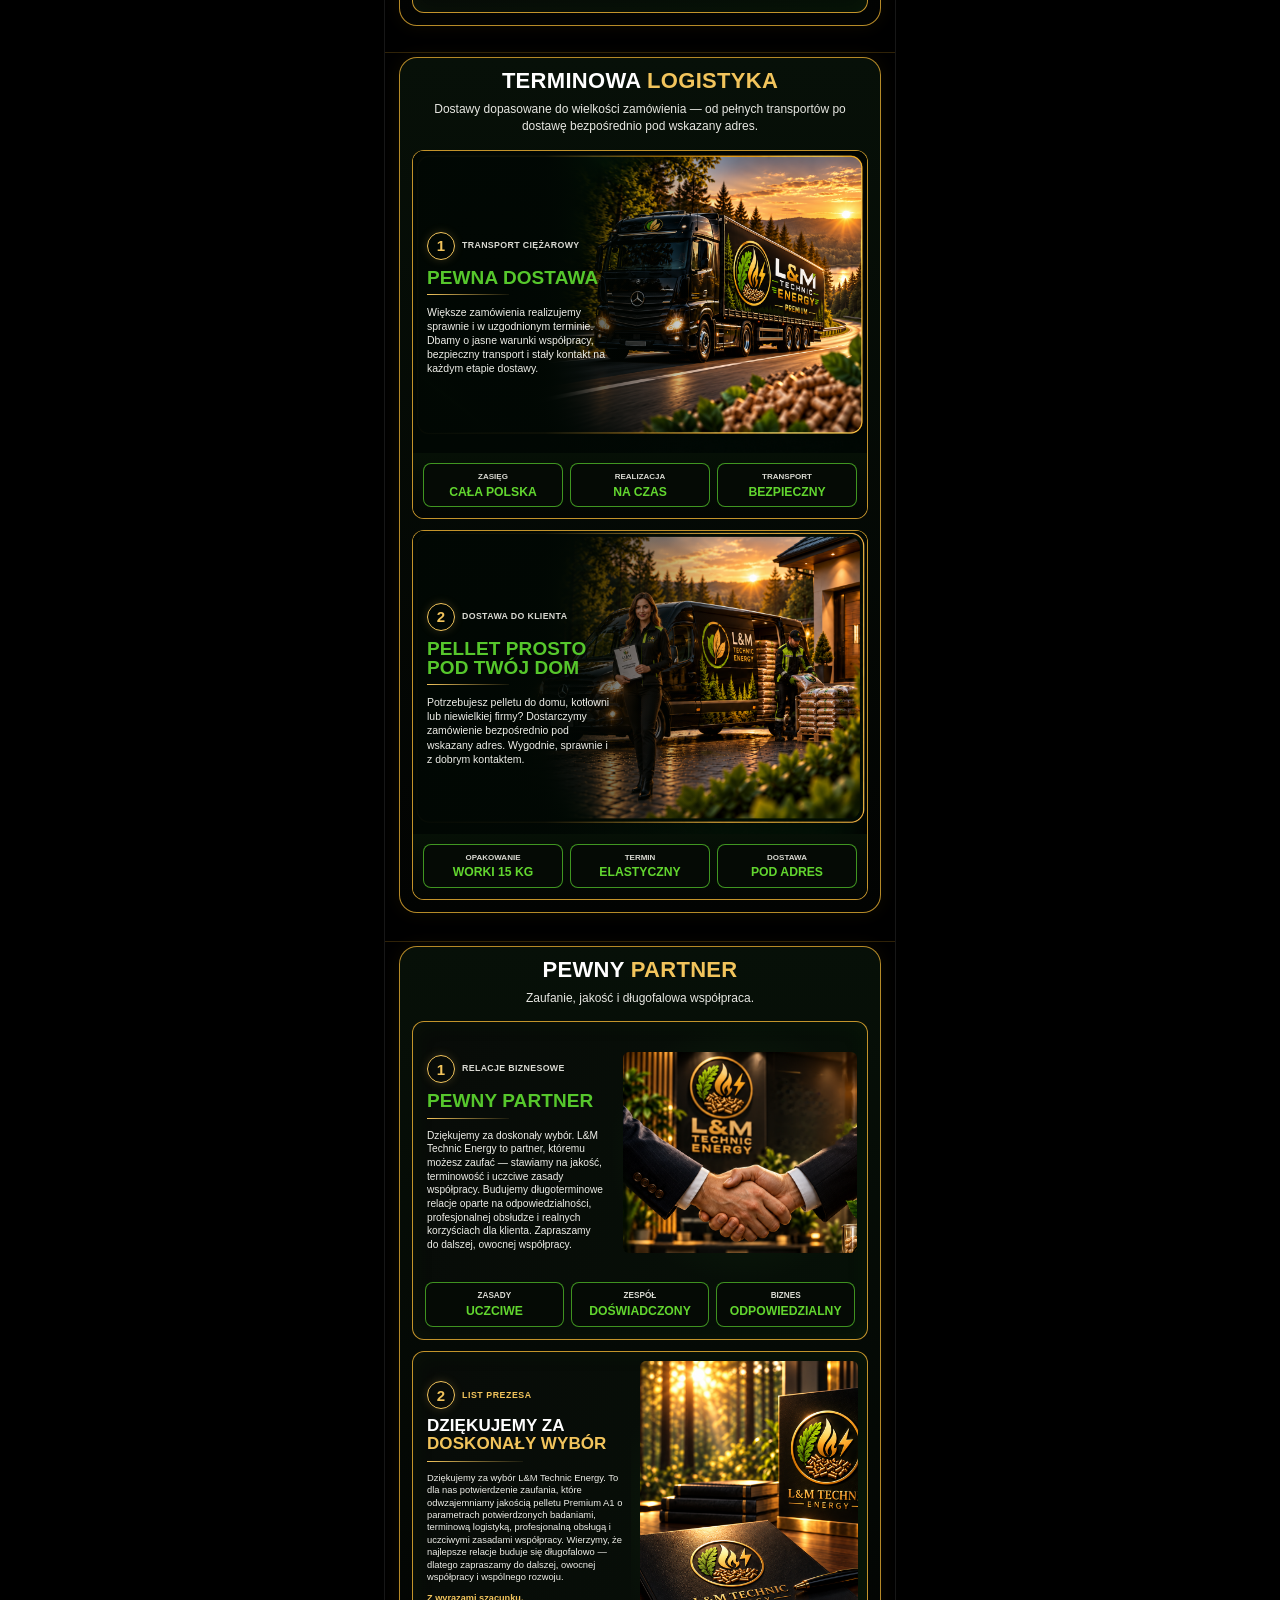
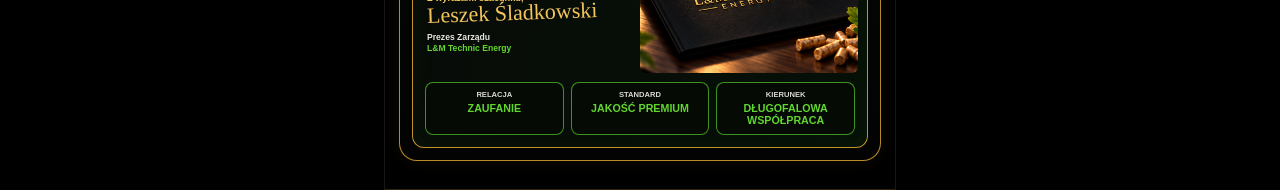
==== commit d2d61a3e: "OKNO 8 KAFEL 2 — LIST PREZESA LIVE MULTILANGUAGE" ====
--- a/index.html
+++ b/index.html
@@ -79,6 +79,27 @@
 .partner-metric{min-width:0;border:1px solid rgba(86,199,44,.72);border-radius:8px;background:#050a05;padding:8px 5px;text-align:center}
 .partner-metric-label{display:block;color:#d9d9d2;font-size:8.2px;line-height:1.15;font-weight:700}
 .partner-metric-value{display:block;margin-top:4px;color:#62d62f;font-size:12.2px;line-height:1.05;font-weight:900}
+/* OKNO 8 — KAFEL 2 LIST PREZESA LIVE */
+.partner-card + .partner-card{margin-top:11px}
+.president-card-top{display:grid;grid-template-columns:48% 52%;min-height:330px;align-items:stretch}
+.president-copy{padding:16px 7px 14px 14px;display:flex;flex-direction:column;justify-content:center;min-width:0}
+.president-kicker{display:flex;align-items:center;gap:7px;margin-bottom:8px}
+.president-number{width:28px;height:28px;border:1px solid var(--gold2);border-radius:50%;display:grid;place-items:center;color:var(--gold2);font-size:15px;font-weight:900;box-shadow:0 0 10px rgba(242,196,92,.18);flex:0 0 auto}
+.president-eyebrow{color:var(--gold2);font-size:8.8px;line-height:1.1;font-weight:900;letter-spacing:.55px;text-transform:uppercase}
+.president-title{margin:0;color:#fff;font-family:"Arial Narrow",Arial,Helvetica,sans-serif;font-size:17px;line-height:1.04;font-weight:900;letter-spacing:.08px;text-transform:uppercase}.president-title .accent{color:var(--gold2)}
+.president-line{width:96px;height:1px;margin:8px 0 10px;background:linear-gradient(90deg,var(--gold2),rgba(242,196,92,.08))}
+.president-desc{margin:0;color:#efefe9;font-size:9.4px;line-height:1.32;font-weight:500}
+.president-closing{margin:10px 0 1px;color:var(--gold2);font-size:9.2px;font-weight:800}
+.president-signature{margin:0;color:var(--gold2);font-family:"Brush Script MT","Segoe Script","URW Chancery L",cursive;font-size:22px;line-height:1.05;font-weight:500;transform:rotate(-2deg);transform-origin:left center}
+.president-role{margin:5px 0 0;color:#e6e6df;font-size:8.6px;line-height:1.25;font-weight:600}.president-company{display:block;color:#62d62f;font-weight:800}
+.president-visual{min-width:0;display:flex;align-items:center;justify-content:center;padding:9px;background:radial-gradient(circle at 50% 50%,rgba(43,107,34,.22),transparent 72%);overflow:hidden}
+.president-visual img{display:block;width:100%;height:100%;max-width:100%;object-fit:cover;object-position:center;border:0;border-radius:6px}
+.president-metrics{display:grid;grid-template-columns:repeat(3,1fr);gap:7px;padding:0 12px 12px}
+.president-metric{min-width:0;border:1px solid rgba(86,199,44,.72);border-radius:8px;background:#050a05;padding:8px 4px;text-align:center}
+.president-metric-label{display:block;color:#d9d9d2;font-size:7.6px;line-height:1.15;font-weight:700}
+.president-metric-value{display:block;margin-top:4px;color:#62d62f;font-size:10.7px;line-height:1.05;font-weight:900}
+@media(max-width:430px){.president-card-top{grid-template-columns:49% 51%;min-height:320px}.president-copy{padding-left:12px}.president-title{font-size:15.5px}.president-desc{font-size:8.9px}.president-eyebrow{font-size:8px}.president-signature{font-size:20px}.president-visual{padding:8px}.president-metric-label{font-size:7px}.president-metric-value{font-size:10px}}
+@media(max-width:365px){.president-card-top{grid-template-columns:50% 50%;min-height:306px}.president-copy{padding:12px 5px 11px 10px}.president-title{font-size:13.8px}.president-desc{font-size:8.1px}.president-eyebrow{font-size:7.3px}.president-signature{font-size:18px}.president-role{font-size:7.8px}.president-visual{padding:7px}.president-metrics{gap:5px;padding:0 8px 9px}.president-metric-label{font-size:6.5px}.president-metric-value{font-size:9px}}
 @media(max-width:430px){.partner-heading{font-size:20px}.partner-subtitle{font-size:11.5px}.partner-card-top{min-height:246px}.partner-copy{padding-left:12px}.partner-title{font-size:17px}.partner-desc{font-size:9.6px}.partner-eyebrow{font-size:8.1px}.partner-visual{padding:8px}.partner-metric-label{font-size:7.6px}.partner-metric-value{font-size:11.2px}}
 @media(max-width:365px){.partner-frame{padding:9px}.partner-heading{font-size:17px}.partner-subtitle{font-size:10.4px}.partner-card-top{grid-template-columns:46% 54%;min-height:232px}.partner-copy{padding:12px 6px 10px 10px}.partner-title{font-size:15px}.partner-desc{font-size:8.6px}.partner-eyebrow{font-size:7.4px}.partner-visual{padding:7px}.partner-metrics{gap:5px;padding:0 8px 9px}.partner-metric-label{font-size:6.9px}.partner-metric-value{font-size:9.8px}}
 
@@ -100,7 +121,7 @@
 <article class="log-card" id="logTruckCard"><div class="log-stage"><img src="assets/OKNO_7_KAFEL_1_TRANSPORT_CIEZAROWY_MASTER_CLEAN.png?v=20260906log7truck1" alt="Transport ciężarowy L&M Technic Energy"><div class="log-copy"><div class="log-kicker"><span class="log-number" aria-hidden="true">1</span><span class="log-eyebrow" id="logTruckEyebrow">TRANSPORT CIĘŻAROWY</span></div><h3 class="log-title" id="logTruckTitle">PEWNA DOSTAWA</h3><div class="log-line" aria-hidden="true"></div><p class="log-desc" id="logTruckDesc">Większe zamówienia realizujemy sprawnie i w uzgodnionym terminie. Dbamy o jasne warunki współpracy, bezpieczny transport i stały kontakt na każdym etapie dostawy.</p></div></div><div class="log-metrics"><div class="log-metric"><span class="log-metric-label" id="logTruckM1L">ZASIĘG</span><strong class="log-metric-value" id="logTruckM1V">CAŁA POLSKA</strong></div><div class="log-metric"><span class="log-metric-label" id="logTruckM2L">REALIZACJA</span><strong class="log-metric-value" id="logTruckM2V">NA CZAS</strong></div><div class="log-metric"><span class="log-metric-label" id="logTruckM3L">TRANSPORT</span><strong class="log-metric-value" id="logTruckM3V">BEZPIECZNY</strong></div></div></article>
 <article class="log-card" id="logVanCard"><div class="log-stage"><img src="assets/OKNO_7_KAFEL_2_DOSTAWA_DO_KLIENTA_MASTER_CLEAN.png?v=20260906log7van1" alt="Dostawa pelletu do klienta L&M Technic Energy"><div class="log-copy"><div class="log-kicker"><span class="log-number" aria-hidden="true">2</span><span class="log-eyebrow" id="logVanEyebrow">DOSTAWA DO KLIENTA</span></div><h3 class="log-title" id="logVanTitle">PELLET PROSTO POD TWÓJ DOM</h3><div class="log-line" aria-hidden="true"></div><p class="log-desc" id="logVanDesc">Potrzebujesz pelletu do domu, kotłowni lub niewielkiej firmy? Dostarczymy zamówienie bezpośrednio pod wskazany adres. Wygodnie, sprawnie i z dobrym kontaktem.</p></div></div><div class="log-metrics"><div class="log-metric"><span class="log-metric-label" id="logVanM1L">OPAKOWANIE</span><strong class="log-metric-value" id="logVanM1V">WORKI 15 KG</strong></div><div class="log-metric"><span class="log-metric-label" id="logVanM2L">TERMIN</span><strong class="log-metric-value" id="logVanM2V">ELASTYCZNY</strong></div><div class="log-metric"><span class="log-metric-label" id="logVanM3L">DOSTAWA</span><strong class="log-metric-value" id="logVanM3V">POD ADRES</strong></div></div></article></div></section>
 
-<section class="partner-master" id="partner" aria-label="Pewny partner"><div class="partner-frame"><h2 class="partner-heading"><span id="partnerHeadA">PEWNY</span> <span class="accent" id="partnerHeadB">PARTNER</span></h2><p class="partner-subtitle" id="partnerSubtitle">Zaufanie, jakość i długofalowa współpraca.</p><article class="partner-card" id="partnerCard1"><div class="partner-card-top"><div class="partner-copy"><div class="partner-kicker"><span class="partner-number" aria-hidden="true">1</span><span class="partner-eyebrow" id="partnerEyebrow">RELACJE BIZNESOWE</span></div><h3 class="partner-title" id="partnerTitle">PEWNY PARTNER</h3><div class="partner-line" aria-hidden="true"></div><p class="partner-desc" id="partnerDesc">Dziękujemy za doskonały wybór. L&amp;M Technic Energy to partner, któremu możesz zaufać — stawiamy na jakość, terminowość i uczciwe zasady współpracy. Budujemy długoterminowe relacje oparte na odpowiedzialności, profesjonalnej obsłudze i realnych korzyściach dla klienta. Zapraszamy do dalszej, owocnej współpracy.</p></div><div class="partner-visual"><img src="assets/OKNO_8_KAFEL_1_PEWNY_PARTNER_MASTER_CLEAN.png?v=20260906partner8k1master1" alt="Pewny partner L&amp;M Technic Energy"></div></div><div class="partner-metrics"><div class="partner-metric"><span class="partner-metric-label" id="partnerM1L">ZASADY</span><strong class="partner-metric-value" id="partnerM1V">UCZCIWE</strong></div><div class="partner-metric"><span class="partner-metric-label" id="partnerM2L">ZESPÓŁ</span><strong class="partner-metric-value" id="partnerM2V">DOŚWIADCZONY</strong></div><div class="partner-metric"><span class="partner-metric-label" id="partnerM3L">BIZNES</span><strong class="partner-metric-value" id="partnerM3V">ODPOWIEDZIALNY</strong></div></div></article></div></section>
+<section class="partner-master" id="partner" aria-label="Pewny partner"><div class="partner-frame"><h2 class="partner-heading"><span id="partnerHeadA">PEWNY</span> <span class="accent" id="partnerHeadB">PARTNER</span></h2><p class="partner-subtitle" id="partnerSubtitle">Zaufanie, jakość i długofalowa współpraca.</p><article class="partner-card" id="partnerCard1"><div class="partner-card-top"><div class="partner-copy"><div class="partner-kicker"><span class="partner-number" aria-hidden="true">1</span><span class="partner-eyebrow" id="partnerEyebrow">RELACJE BIZNESOWE</span></div><h3 class="partner-title" id="partnerTitle">PEWNY PARTNER</h3><div class="partner-line" aria-hidden="true"></div><p class="partner-desc" id="partnerDesc">Dziękujemy za doskonały wybór. L&amp;M Technic Energy to partner, któremu możesz zaufać — stawiamy na jakość, terminowość i uczciwe zasady współpracy. Budujemy długoterminowe relacje oparte na odpowiedzialności, profesjonalnej obsłudze i realnych korzyściach dla klienta. Zapraszamy do dalszej, owocnej współpracy.</p></div><div class="partner-visual"><img src="assets/OKNO_8_KAFEL_1_PEWNY_PARTNER_MASTER_CLEAN.png?v=20260906partner8k1master1" alt="Pewny partner L&amp;M Technic Energy"></div></div><div class="partner-metrics"><div class="partner-metric"><span class="partner-metric-label" id="partnerM1L">ZASADY</span><strong class="partner-metric-value" id="partnerM1V">UCZCIWE</strong></div><div class="partner-metric"><span class="partner-metric-label" id="partnerM2L">ZESPÓŁ</span><strong class="partner-metric-value" id="partnerM2V">DOŚWIADCZONY</strong></div><div class="partner-metric"><span class="partner-metric-label" id="partnerM3L">BIZNES</span><strong class="partner-metric-value" id="partnerM3V">ODPOWIEDZIALNY</strong></div></div></article><article class="partner-card" id="partnerCard2"><div class="president-card-top"><div class="president-copy"><div class="president-kicker"><span class="president-number" aria-hidden="true">2</span><span class="president-eyebrow" id="presidentEyebrow">LIST PREZESA</span></div><h3 class="president-title"><span id="presidentTitleA">DZIĘKUJEMY ZA</span> <span class="accent" id="presidentTitleB">DOSKONAŁY WYBÓR</span></h3><div class="president-line" aria-hidden="true"></div><p class="president-desc" id="presidentDesc">Dziękujemy za wybór L&amp;M Technic Energy. To dla nas potwierdzenie zaufania, które odwzajemniamy jakością pelletu Premium A1 o parametrach potwierdzonych badaniami, terminową logistyką, profesjonalną obsługą i uczciwymi zasadami współpracy. Wierzymy, że najlepsze relacje buduje się długofalowo — dlatego zapraszamy do dalszej, owocnej współpracy i wspólnego rozwoju.</p><p class="president-closing" id="presidentClosing">Z wyrazami szacunku,</p><p class="president-signature">Leszek Śladkowski</p><p class="president-role"><span id="presidentRole">Prezes Zarządu</span><span class="president-company">L&amp;M Technic Energy</span></p></div><div class="president-visual"><img src="assets/OKNO_8_KAFEL_2_LIST_PREZESA_MASTER_CLEAN.png?v=20260906partner8k2master1" alt="List Prezesa — L&amp;M Technic Energy"></div></div><div class="president-metrics"><div class="president-metric"><span class="president-metric-label" id="presidentM1L">RELACJA</span><strong class="president-metric-value" id="presidentM1V">ZAUFANIE</strong></div><div class="president-metric"><span class="president-metric-label" id="presidentM2L">STANDARD</span><strong class="president-metric-value" id="presidentM2V">JAKOŚĆ PREMIUM</strong></div><div class="president-metric"><span class="president-metric-label" id="presidentM3L">KIERUNEK</span><strong class="president-metric-value" id="presidentM3V">DŁUGOFALOWA WSPÓŁPRACA</strong></div></div></article></div></section>
 
 <!-- BUILD ROOT: kolejne kafle instalowane wyłącznie po zatwierdzeniu 1:1 według MASTER MAPY 2026-09-05 --><div id="buildRoot"></div>
 </main>
@@ -112,6 +133,7 @@
 const whyHeadA=document.getElementById('whyHeadA'),whyHeadB=document.getElementById('whyHeadB'),whySubtitle=document.getElementById('whySubtitle'),whyQualityTitle=document.getElementById('whyQualityTitle'),whyQualityDesc=document.getElementById('whyQualityDesc'),whyMoistureLabel=document.getElementById('whyMoistureLabel'),whyAshLabel=document.getElementById('whyAshLabel'),whyCalorificLabel=document.getElementById('whyCalorificLabel'),whyEfficiencyTitle=document.getElementById('whyEfficiencyTitle'),whyEfficiencyDesc=document.getElementById('whyEfficiencyDesc'),whyEfficiencyMetric1Label=document.getElementById('whyEfficiencyMetric1Label'),whyEfficiencyMetric1Value=document.getElementById('whyEfficiencyMetric1Value'),whyEfficiencyMetric2Label=document.getElementById('whyEfficiencyMetric2Label'),whyEfficiencyMetric2Value=document.getElementById('whyEfficiencyMetric2Value'),whyEfficiencyMetric3Label=document.getElementById('whyEfficiencyMetric3Label'),whyEfficiencyMetric3Value=document.getElementById('whyEfficiencyMetric3Value'),whyEcoTitle=document.getElementById('whyEcoTitle'),whyEcoDesc=document.getElementById('whyEcoDesc'),whyEcoMetric1Label=document.getElementById('whyEcoMetric1Label'),whyEcoMetric1Value=document.getElementById('whyEcoMetric1Value'),whyEcoMetric2Label=document.getElementById('whyEcoMetric2Label'),whyEcoMetric2Value=document.getElementById('whyEcoMetric2Value'),whyEcoMetric3Label=document.getElementById('whyEcoMetric3Label'),whyEcoMetric3Value=document.getElementById('whyEcoMetric3Value');
 const logHeadA=document.getElementById('logHeadA'),logHeadB=document.getElementById('logHeadB'),logSubtitle=document.getElementById('logSubtitle'),logTruckEyebrow=document.getElementById('logTruckEyebrow'),logTruckTitle=document.getElementById('logTruckTitle'),logTruckDesc=document.getElementById('logTruckDesc'),logTruckM1L=document.getElementById('logTruckM1L'),logTruckM1V=document.getElementById('logTruckM1V'),logTruckM2L=document.getElementById('logTruckM2L'),logTruckM2V=document.getElementById('logTruckM2V'),logTruckM3L=document.getElementById('logTruckM3L'),logTruckM3V=document.getElementById('logTruckM3V'),logVanEyebrow=document.getElementById('logVanEyebrow'),logVanTitle=document.getElementById('logVanTitle'),logVanDesc=document.getElementById('logVanDesc'),logVanM1L=document.getElementById('logVanM1L'),logVanM1V=document.getElementById('logVanM1V'),logVanM2L=document.getElementById('logVanM2L'),logVanM2V=document.getElementById('logVanM2V'),logVanM3L=document.getElementById('logVanM3L'),logVanM3V=document.getElementById('logVanM3V');
 const partnerHeadA=document.getElementById('partnerHeadA'),partnerHeadB=document.getElementById('partnerHeadB'),partnerSubtitle=document.getElementById('partnerSubtitle'),partnerEyebrow=document.getElementById('partnerEyebrow'),partnerTitle=document.getElementById('partnerTitle'),partnerDesc=document.getElementById('partnerDesc'),partnerM1L=document.getElementById('partnerM1L'),partnerM1V=document.getElementById('partnerM1V'),partnerM2L=document.getElementById('partnerM2L'),partnerM2V=document.getElementById('partnerM2V'),partnerM3L=document.getElementById('partnerM3L'),partnerM3V=document.getElementById('partnerM3V');
+const presidentEyebrow=document.getElementById('presidentEyebrow'),presidentTitleA=document.getElementById('presidentTitleA'),presidentTitleB=document.getElementById('presidentTitleB'),presidentDesc=document.getElementById('presidentDesc'),presidentClosing=document.getElementById('presidentClosing'),presidentRole=document.getElementById('presidentRole'),presidentM1L=document.getElementById('presidentM1L'),presidentM1V=document.getElementById('presidentM1V'),presidentM2L=document.getElementById('presidentM2L'),presidentM2V=document.getElementById('presidentM2V'),presidentM3L=document.getElementById('presidentM3L'),presidentM3V=document.getElementById('presidentM3V');
 const uiCopy={pl:{shop:'SKLEP',nav:['OFERTA','PRODUKTY','MAGAZYN','LOGISTYKA','KONTAKT']},de:{shop:'SHOP',nav:['ANGEBOT','PRODUKTE','LAGER','LOGISTIK','KONTAKT']},cs:{shop:'OBCHOD',nav:['NABÍDKA','PRODUKTY','SKLAD','LOGISTIKA','KONTAKT']},sk:{shop:'OBCHOD',nav:['PONUKA','PRODUKTY','SKLAD','LOGISTIKA','KONTAKT']},'de-AT':{shop:'SHOP',nav:['ANGEBOT','PRODUKTE','LAGER','LOGISTIK','KONTAKT']},'de-CH':{shop:'SHOP',nav:['ANGEBOT','PRODUKTE','LAGER','LOGISTIK','KONTAKT']},nl:{shop:'WINKEL',nav:['AANBOD','PRODUCTEN','VOORRAAD','LOGISTIEK','CONTACT']},be:{shop:'WINKEL',nav:['AANBOD','PRODUCTEN','VOORRAAD','LOGISTIEK','CONTACT']},lv:{shop:'VEIKALS',nav:['PIEDĀVĀJUMS','PRODUKTI','NOLIKTAVA','LOĢISTIKA','KONTAKTI']},da:{shop:'BUTIK',nav:['TILBUD','PRODUKTER','LAGER','LOGISTIK','KONTAKT']},en:{shop:'SHOP',nav:['OFFER','PRODUCTS','STOCK','LOGISTICS','CONTACT']}};
 const heroCopy={pl:{title:'ENERGIA NATURY',sub:'Pellet Premium A1 dla domu i biznesu',cta:'PRZEJDŹ DO SKLEPU'},de:{title:'ENERGIE DER NATUR',sub:'Premium A1 Holzpellets für Haus und Gewerbe',cta:'ZUM SHOP'},cs:{title:'ENERGIE Z PŘÍRODY',sub:'Prémiové pelety A1 pro domácnosti a firmy',cta:'PŘEJÍT DO OBCHODU'},sk:{title:'ENERGIA Z PRÍRODY',sub:'Prémiové pelety A1 pre domácnosti a firmy',cta:'PREJSŤ DO OBCHODU'},'de-AT':{title:'ENERGIE DER NATUR',sub:'Premium A1 Holzpellets für Haus und Gewerbe',cta:'ZUM SHOP'},'de-CH':{title:'ENERGIE AUS DER NATUR',sub:'Premium A1 Holzpellets für Haus und Gewerbe',cta:'ZUM SHOP'},nl:{title:'ENERGIE UIT DE NATUUR',sub:'Premium A1-pellets voor thuis en bedrijven',cta:'NAAR DE WINKEL'},be:{title:'ENERGIE UIT DE NATUUR',sub:'Premium A1-pellets voor thuis en bedrijven',cta:'NAAR DE WINKEL'},lv:{title:'DABAS ENERĢIJA',sub:'Premium A1 granulas mājām un uzņēmumiem',cta:'UZ VEIKALU'},da:{title:'ENERGI FRA NATUREN',sub:'Premium A1-træpiller til hjem og erhverv',cta:'GÅ TIL BUTIKKEN'},en:{title:'ENERGY FROM NATURE',sub:'Premium A1 wood pellets for home and business',cta:'GO TO SHOP'}};
 const productCopy={pl:{title:'PELLET DRZEWNY',premium:'PREMIUM A1',spec:'68 worków × 15 kg • 1 020 kg'},de:{title:'HOLZPELLETS',premium:'PREMIUM A1',spec:'68 Säcke × 15 kg • 1 020 kg'},cs:{title:'DŘEVĚNÉ PELETY',premium:'PREMIUM A1',spec:'68 pytlů × 15 kg • 1 020 kg'},sk:{title:'DREVENÉ PELETY',premium:'PREMIUM A1',spec:'68 vriec × 15 kg • 1 020 kg'},'de-AT':{title:'HOLZPELLETS',premium:'PREMIUM A1',spec:'68 Säcke × 15 kg • 1 020 kg'},'de-CH':{title:'HOLZPELLETS',premium:'PREMIUM A1',spec:'68 Säcke × 15 kg • 1 020 kg'},nl:{title:'HOUTPELLETS',premium:'PREMIUM A1',spec:'68 zakken × 15 kg • 1 020 kg'},be:{title:'HOUTPELLETS',premium:'PREMIUM A1',spec:'68 zakken × 15 kg • 1 020 kg'},lv:{title:'KOKSNES GRANULAS',premium:'PREMIUM A1',spec:'68 maisi × 15 kg • 1 020 kg'},da:{title:'TRÆPILLER',premium:'PREMIUM A1',spec:'68 sække × 15 kg • 1 020 kg'},en:{title:'WOOD PELLETS',premium:'PREMIUM A1',spec:'68 bags × 15 kg • 1,020 kg'}};
@@ -152,8 +174,21 @@
 };
 
 
+const presidentCopy={
+pl:{ey:'LIST PREZESA',a:'DZIĘKUJEMY ZA',b:'DOSKONAŁY WYBÓR',desc:'Dziękujemy za wybór L&M Technic Energy. To dla nas potwierdzenie zaufania, które odwzajemniamy jakością pelletu Premium A1 o parametrach potwierdzonych badaniami, terminową logistyką, profesjonalną obsługą i uczciwymi zasadami współpracy. Wierzymy, że najlepsze relacje buduje się długofalowo — dlatego zapraszamy do dalszej, owocnej współpracy i wspólnego rozwoju.',closing:'Z wyrazami szacunku,',role:'Prezes Zarządu',labels:['RELACJA','STANDARD','KIERUNEK'],values:['ZAUFANIE','JAKOŚĆ PREMIUM','DŁUGOFALOWA WSPÓŁPRACA']},
+de:{ey:'BRIEF DES GESCHÄFTSFÜHRERS',a:'DANKE FÜR',b:'IHRE AUSGEZEICHNETE WAHL',desc:'Vielen Dank, dass Sie sich für L&M Technic Energy entschieden haben. Ihr Vertrauen beantworten wir mit Premium-A1-Pellets mit laborgeprüften Parametern, zuverlässiger Logistik, professionellem Service und fairen Grundsätzen der Zusammenarbeit. Wir sind überzeugt, dass die besten Beziehungen langfristig entstehen — deshalb laden wir Sie zu einer weiteren erfolgreichen Zusammenarbeit und gemeinsamen Entwicklung ein.',closing:'Mit freundlichen Grüßen,',role:'Geschäftsführer',labels:['BEZIEHUNG','STANDARD','RICHTUNG'],values:['VERTRAUEN','PREMIUM-QUALITÄT','LANGFRISTIGE ZUSAMMENARBEIT']},
+cs:{ey:'DOPIS PREZIDENTA SPOLEČNOSTI',a:'DĚKUJEME ZA',b:'SKVĚLOU VOLBU',desc:'Děkujeme, že jste si vybrali L&M Technic Energy. Vaši důvěru oplácíme peletami Premium A1 s parametry potvrzenými laboratorními testy, spolehlivou logistikou, profesionálním servisem a férovými pravidly spolupráce. Věříme, že nejlepší vztahy se budují dlouhodobě — proto vás zveme k další úspěšné spolupráci a společnému rozvoji.',closing:'S úctou,',role:'Předseda představenstva',labels:['VZTAH','STANDARD','SMĚR'],values:['DŮVĚRA','PRÉMIOVÁ KVALITA','DLOUHODOBÁ SPOLUPRÁCE']},
+sk:{ey:'LIST PREZIDENTA SPOLOČNOSTI',a:'ĎAKUJEME ZA',b:'SKVELÚ VOĽBU',desc:'Ďakujeme, že ste si vybrali L&M Technic Energy. Vašu dôveru opätujeme peletami Premium A1 s parametrami potvrdenými laboratórnymi skúškami, spoľahlivou logistikou, profesionálnym servisom a férovými pravidlami spolupráce. Veríme, že najlepšie vzťahy sa budujú dlhodobo — preto vás pozývame k ďalšej úspešnej spolupráci a spoločnému rozvoju.',closing:'S úctou,',role:'Predseda predstavenstva',labels:['VZŤAH','ŠTANDARD','SMER'],values:['DÔVERA','PRÉMIOVÁ KVALITA','DLHODOBÁ SPOLUPRÁCA']},
+'de-AT':{ey:'BRIEF DES GESCHÄFTSFÜHRERS',a:'DANKE FÜR',b:'IHRE AUSGEZEICHNETE WAHL',desc:'Vielen Dank, dass Sie sich für L&M Technic Energy entschieden haben. Ihr Vertrauen beantworten wir mit Premium-A1-Pellets mit laborgeprüften Parametern, zuverlässiger Logistik, professionellem Service und fairen Grundsätzen der Zusammenarbeit. Wir sind überzeugt, dass die besten Beziehungen langfristig entstehen — deshalb laden wir Sie zu einer weiteren erfolgreichen Zusammenarbeit und gemeinsamen Entwicklung ein.',closing:'Mit freundlichen Grüßen,',role:'Geschäftsführer',labels:['BEZIEHUNG','STANDARD','RICHTUNG'],values:['VERTRAUEN','PREMIUM-QUALITÄT','LANGFRISTIGE ZUSAMMENARBEIT']},
+'de-CH':{ey:'BRIEF DER GESCHÄFTSLEITUNG',a:'DANKE FÜR',b:'IHRE AUSGEZEICHNETE WAHL',desc:'Vielen Dank, dass Sie sich für L&M Technic Energy entschieden haben. Ihr Vertrauen beantworten wir mit Premium-A1-Pellets mit laborgeprüften Parametern, zuverlässiger Logistik, professionellem Service und fairen Grundsätzen der Zusammenarbeit. Wir sind überzeugt, dass die besten Beziehungen langfristig entstehen — deshalb laden wir Sie zu einer weiteren erfolgreichen Zusammenarbeit und gemeinsamen Entwicklung ein.',closing:'Mit freundlichen Grüssen,',role:'Geschäftsführer',labels:['BEZIEHUNG','STANDARD','RICHTUNG'],values:['VERTRAUEN','PREMIUM-QUALITÄT','LANGFRISTIGE ZUSAMMENARBEIT']},
+nl:{ey:'BRIEF VAN DE DIRECTIE',a:'BEDANKT VOOR',b:'UW UITSTEKENDE KEUZE',desc:'Dank u dat u voor L&M Technic Energy hebt gekozen. Wij beantwoorden uw vertrouwen met Premium A1-pellets waarvan de parameters door laboratoriumtests zijn bevestigd, betrouwbare logistiek, professionele service en eerlijke samenwerkingsvoorwaarden. Wij geloven dat de beste relaties voor de lange termijn worden opgebouwd — daarom nodigen wij u uit voor verdere succesvolle samenwerking en gezamenlijke groei.',closing:'Met vriendelijke groet,',role:'Voorzitter van het bestuur',labels:['RELATIE','STANDAARD','RICHTING'],values:['VERTROUWEN','PREMIUMKWALITEIT','LANGDURIGE SAMENWERKING']},
+be:{ey:'BRIEF VAN DE DIRECTIE',a:'BEDANKT VOOR',b:'UW UITSTEKENDE KEUZE',desc:'Dank u dat u voor L&M Technic Energy hebt gekozen. Wij beantwoorden uw vertrouwen met Premium A1-pellets waarvan de parameters door laboratoriumtests zijn bevestigd, betrouwbare logistiek, professionele service en eerlijke samenwerkingsvoorwaarden. Wij geloven dat de beste relaties voor de lange termijn worden opgebouwd — daarom nodigen wij u uit voor verdere succesvolle samenwerking en gezamenlijke groei.',closing:'Met vriendelijke groet,',role:'Voorzitter van het bestuur',labels:['RELATIE','STANDAARD','RICHTING'],values:['VERTROUWEN','PREMIUMKWALITEIT','LANGDURIGE SAMENWERKING']},
+lv:{ey:'VALDES PRIEKŠSĒDĒTĀJA VĒSTULE',a:'PALDIES PAR',b:'JŪSU LIELISKO IZVĒLI',desc:'Paldies, ka izvēlējāties L&M Technic Energy. Jūsu uzticību mēs attaisnojam ar Premium A1 granulām, kuru parametrus apstiprina laboratorijas pārbaudes, uzticamu loģistiku, profesionālu apkalpošanu un godīgiem sadarbības principiem. Mēs ticam, ka labākās attiecības veidojas ilgtermiņā — tādēļ aicinām uz turpmāku veiksmīgu sadarbību un kopīgu attīstību.',closing:'Ar cieņu,',role:'Valdes priekšsēdētājs',labels:['ATTIECĪBAS','STANDARTS','VIRZIENS'],values:['UZTICĪBA','PREMIUM KVALITĀTE','ILGTERMIŅA SADARBĪBA']},
+da:{ey:'BREV FRA DIREKTØREN',a:'TAK FOR',b:'DIT FREMRAGENDE VALG',desc:'Tak fordi du valgte L&M Technic Energy. Vi gengælder din tillid med Premium A1-træpiller med laboratorietestede parametre, pålidelig logistik, professionel service og fair samarbejdsvilkår. Vi tror på, at de bedste relationer bygges langsigtet — derfor inviterer vi til fortsat succesfuldt samarbejde og fælles udvikling.',closing:'Med venlig hilsen,',role:'Bestyrelsesformand',labels:['RELATION','STANDARD','RETNING'],values:['TILLID','PREMIUM KVALITET','LANGSIGTET SAMARBEJDE']},
+en:{ey:'LETTER FROM THE PRESIDENT',a:'THANK YOU FOR',b:'AN EXCELLENT CHOICE',desc:'Thank you for choosing L&M Technic Energy. We repay your trust with Premium A1 wood pellets whose parameters are confirmed by laboratory testing, reliable logistics, professional service and fair principles of cooperation. We believe the strongest relationships are built for the long term — and we invite you to continued successful cooperation and shared growth.',closing:'With kind regards,',role:'President of the Management Board',labels:['RELATIONSHIP','STANDARD','DIRECTION'],values:['TRUST','PREMIUM QUALITY','LONG-TERM COOPERATION']}
+};
 function getCopy(table,code){return table[code]||table[(code||'pl').split('-')[0]]||table.pl}
-function applyLanguage(code){const u=getCopy(uiCopy,code);shopLabel.textContent=u.shop;[navOffer,navProducts,navStock,navLogistics,navContact].forEach((el,i)=>el.textContent=u.nav[i]);const h=getCopy(heroCopy,code);heroTitle.textContent=h.title;heroSubtitle.textContent=h.sub;heroCtaText.textContent=h.cta;const p=getCopy(productCopy,code);productTitle.textContent=p.title;productPremium.textContent=p.premium;productSpec.textContent=p.spec;const o=getCopy(offerCopy,code);offerHeadA.textContent=o.h1;offerHeadB.textContent=o.h2;offerBagsTitle.textContent=o.bags[0];offerBagsDesc.textContent=o.bags[1];offerBigbagTitle.textContent=o.bigbag[0];offerBigbagDesc1.textContent=o.bigbag[1];offerBigbagDesc2.textContent=o.bigbag[2];const b=getCopy(bulkCopy,code);offerBulkTitle.textContent=b[0];offerBulkDesc1.textContent=b[1];offerBulkDesc2.textContent=b[2];const pa=getCopy(palletCopy,code);offerPalletTitle.textContent=pa[0];offerPalletDesc1.textContent=pa[1];offerPalletDesc2.textContent=pa[2];const w=getCopy(whyCopy,code);whyHeadA.textContent=w.h1;whyHeadB.textContent=w.h2;whySubtitle.textContent=w.sub;whyQualityTitle.textContent=w.title;whyQualityDesc.textContent=w.desc;whyMoistureLabel.textContent=w.labels[0];whyAshLabel.textContent=w.labels[1];whyCalorificLabel.textContent=w.labels[2];const w2=getCopy(why2Copy,code);whyEfficiencyTitle.textContent=w2.title;whyEfficiencyDesc.textContent=w2.desc;whyEfficiencyMetric1Label.textContent=w2.labels[0];whyEfficiencyMetric1Value.textContent=w2.values[0];whyEfficiencyMetric2Label.textContent=w2.labels[1];whyEfficiencyMetric2Value.textContent=w2.values[1];whyEfficiencyMetric3Label.textContent=w2.labels[2];whyEfficiencyMetric3Value.textContent=w2.values[2];const w3=getCopy(why3Copy,code);whyEcoTitle.textContent=w3.title;whyEcoDesc.textContent=w3.desc;whyEcoMetric1Label.textContent=w3.labels[0];whyEcoMetric1Value.textContent=w3.values[0];whyEcoMetric2Label.textContent=w3.labels[1];whyEcoMetric2Value.textContent=w3.values[1];whyEcoMetric3Label.textContent=w3.labels[2];whyEcoMetric3Value.textContent=w3.values[2];const l=getCopy(logisticsCopy,code);logHeadA.textContent=l.h1;logHeadB.textContent=l.h2;logSubtitle.textContent=l.sub;logTruckEyebrow.textContent=l.truck.ey;logTruckTitle.textContent=l.truck.title;logTruckDesc.textContent=l.truck.desc;logTruckM1L.textContent=l.truck.labels[0];logTruckM1V.textContent=l.truck.values[0];logTruckM2L.textContent=l.truck.labels[1];logTruckM2V.textContent=l.truck.values[1];logTruckM3L.textContent=l.truck.labels[2];logTruckM3V.textContent=l.truck.values[2];logVanEyebrow.textContent=l.van.ey;logVanTitle.textContent=l.van.title;logVanDesc.textContent=l.van.desc;logVanM1L.textContent=l.van.labels[0];logVanM1V.textContent=l.van.values[0];logVanM2L.textContent=l.van.labels[1];logVanM2V.textContent=l.van.values[1];logVanM3L.textContent=l.van.labels[2];logVanM3V.textContent=l.van.values[2];const pr=getCopy(partnerCopy,code);partnerHeadA.textContent=pr.h1;partnerHeadB.textContent=pr.h2;partnerSubtitle.textContent=pr.sub;partnerEyebrow.textContent=pr.ey;partnerTitle.textContent=pr.title;partnerDesc.textContent=pr.desc;partnerM1L.textContent=pr.labels[0];partnerM1V.textContent=pr.values[0];partnerM2L.textContent=pr.labels[1];partnerM2V.textContent=pr.values[1];partnerM3L.textContent=pr.labels[2];partnerM3V.textContent=pr.values[2]}
+function applyLanguage(code){const u=getCopy(uiCopy,code);shopLabel.textContent=u.shop;[navOffer,navProducts,navStock,navLogistics,navContact].forEach((el,i)=>el.textContent=u.nav[i]);const h=getCopy(heroCopy,code);heroTitle.textContent=h.title;heroSubtitle.textContent=h.sub;heroCtaText.textContent=h.cta;const p=getCopy(productCopy,code);productTitle.textContent=p.title;productPremium.textContent=p.premium;productSpec.textContent=p.spec;const o=getCopy(offerCopy,code);offerHeadA.textContent=o.h1;offerHeadB.textContent=o.h2;offerBagsTitle.textContent=o.bags[0];offerBagsDesc.textContent=o.bags[1];offerBigbagTitle.textContent=o.bigbag[0];offerBigbagDesc1.textContent=o.bigbag[1];offerBigbagDesc2.textContent=o.bigbag[2];const b=getCopy(bulkCopy,code);offerBulkTitle.textContent=b[0];offerBulkDesc1.textContent=b[1];offerBulkDesc2.textContent=b[2];const pa=getCopy(palletCopy,code);offerPalletTitle.textContent=pa[0];offerPalletDesc1.textContent=pa[1];offerPalletDesc2.textContent=pa[2];const w=getCopy(whyCopy,code);whyHeadA.textContent=w.h1;whyHeadB.textContent=w.h2;whySubtitle.textContent=w.sub;whyQualityTitle.textContent=w.title;whyQualityDesc.textContent=w.desc;whyMoistureLabel.textContent=w.labels[0];whyAshLabel.textContent=w.labels[1];whyCalorificLabel.textContent=w.labels[2];const w2=getCopy(why2Copy,code);whyEfficiencyTitle.textContent=w2.title;whyEfficiencyDesc.textContent=w2.desc;whyEfficiencyMetric1Label.textContent=w2.labels[0];whyEfficiencyMetric1Value.textContent=w2.values[0];whyEfficiencyMetric2Label.textContent=w2.labels[1];whyEfficiencyMetric2Value.textContent=w2.values[1];whyEfficiencyMetric3Label.textContent=w2.labels[2];whyEfficiencyMetric3Value.textContent=w2.values[2];const w3=getCopy(why3Copy,code);whyEcoTitle.textContent=w3.title;whyEcoDesc.textContent=w3.desc;whyEcoMetric1Label.textContent=w3.labels[0];whyEcoMetric1Value.textContent=w3.values[0];whyEcoMetric2Label.textContent=w3.labels[1];whyEcoMetric2Value.textContent=w3.values[1];whyEcoMetric3Label.textContent=w3.labels[2];whyEcoMetric3Value.textContent=w3.values[2];const l=getCopy(logisticsCopy,code);logHeadA.textContent=l.h1;logHeadB.textContent=l.h2;logSubtitle.textContent=l.sub;logTruckEyebrow.textContent=l.truck.ey;logTruckTitle.textContent=l.truck.title;logTruckDesc.textContent=l.truck.desc;logTruckM1L.textContent=l.truck.labels[0];logTruckM1V.textContent=l.truck.values[0];logTruckM2L.textContent=l.truck.labels[1];logTruckM2V.textContent=l.truck.values[1];logTruckM3L.textContent=l.truck.labels[2];logTruckM3V.textContent=l.truck.values[2];logVanEyebrow.textContent=l.van.ey;logVanTitle.textContent=l.van.title;logVanDesc.textContent=l.van.desc;logVanM1L.textContent=l.van.labels[0];logVanM1V.textContent=l.van.values[0];logVanM2L.textContent=l.van.labels[1];logVanM2V.textContent=l.van.values[1];logVanM3L.textContent=l.van.labels[2];logVanM3V.textContent=l.van.values[2];const pr=getCopy(partnerCopy,code);partnerHeadA.textContent=pr.h1;partnerHeadB.textContent=pr.h2;partnerSubtitle.textContent=pr.sub;partnerEyebrow.textContent=pr.ey;partnerTitle.textContent=pr.title;partnerDesc.textContent=pr.desc;partnerM1L.textContent=pr.labels[0];partnerM1V.textContent=pr.values[0];partnerM2L.textContent=pr.labels[1];partnerM2V.textContent=pr.values[1];partnerM3L.textContent=pr.labels[2];partnerM3V.textContent=pr.values[2];const ps=getCopy(presidentCopy,code);presidentEyebrow.textContent=ps.ey;presidentTitleA.textContent=ps.a;presidentTitleB.textContent=ps.b;presidentDesc.textContent=ps.desc;presidentClosing.textContent=ps.closing;presidentRole.textContent=ps.role;presidentM1L.textContent=ps.labels[0];presidentM1V.textContent=ps.values[0];presidentM2L.textContent=ps.labels[1];presidentM2V.textContent=ps.values[1];presidentM3L.textContent=ps.labels[2];presidentM3V.textContent=ps.values[2]}
 function setOpen(v){shell.classList.toggle('open',v);btn.setAttribute('aria-expanded',String(v))}btn.addEventListener('click',e=>{e.stopPropagation();setOpen(!shell.classList.contains('open'))});document.querySelectorAll('.opt').forEach(o=>o.addEventListener('click',()=>{const x={code:o.dataset.code,flag:o.dataset.flag,name:o.dataset.name};flag.textContent=x.flag;name.textContent=x.name;document.documentElement.lang=x.code.split('-')[0];localStorage.setItem('lm-language',JSON.stringify(x));applyLanguage(x.code);setOpen(false)}));document.addEventListener('click',e=>{if(!shell.contains(e.target))setOpen(false)});document.addEventListener('keydown',e=>{if(e.key==='Escape')setOpen(false)});try{const x=JSON.parse(localStorage.getItem('lm-language'));if(x&&x.flag&&x.name){flag.textContent=x.flag;name.textContent=x.name;document.documentElement.lang=(x.code||'pl').split('-')[0];applyLanguage(x.code||'pl')}else{applyLanguage('pl')}}catch(e){applyLanguage('pl')}
 })();
 </script>
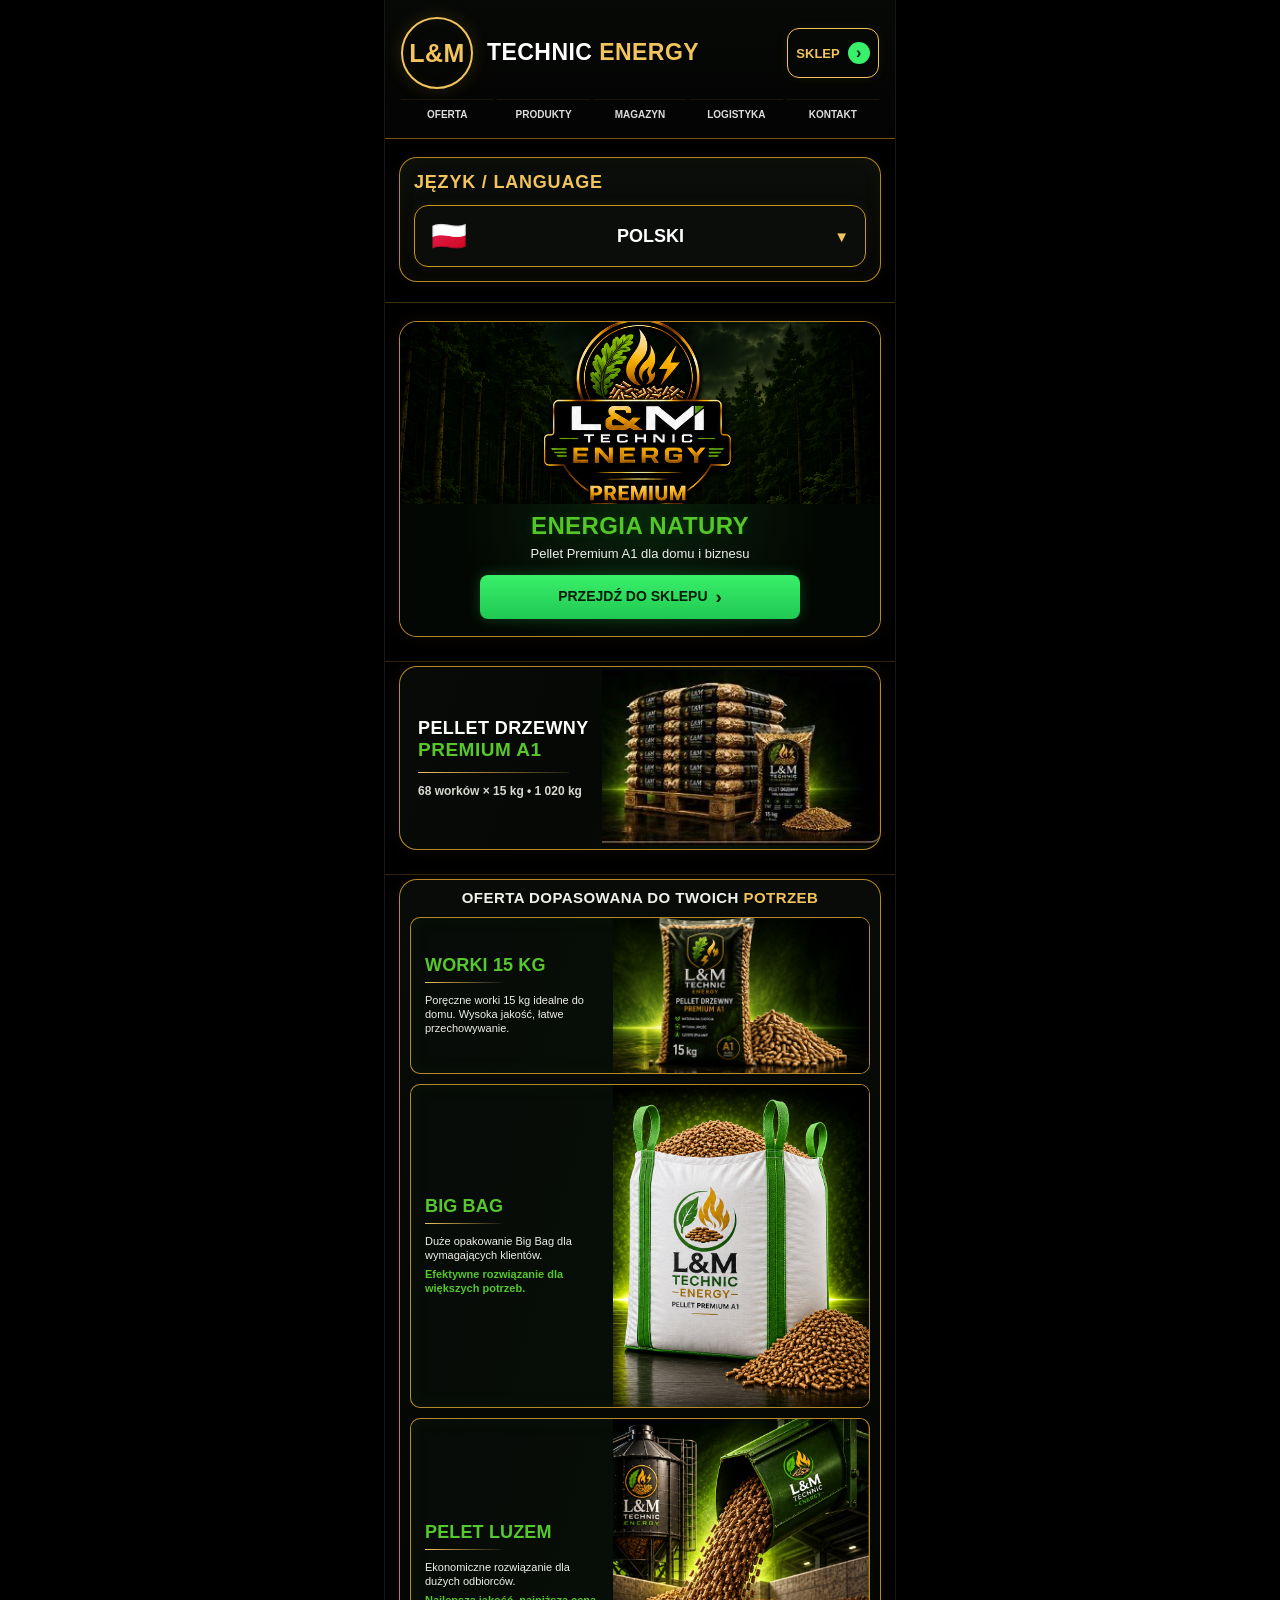
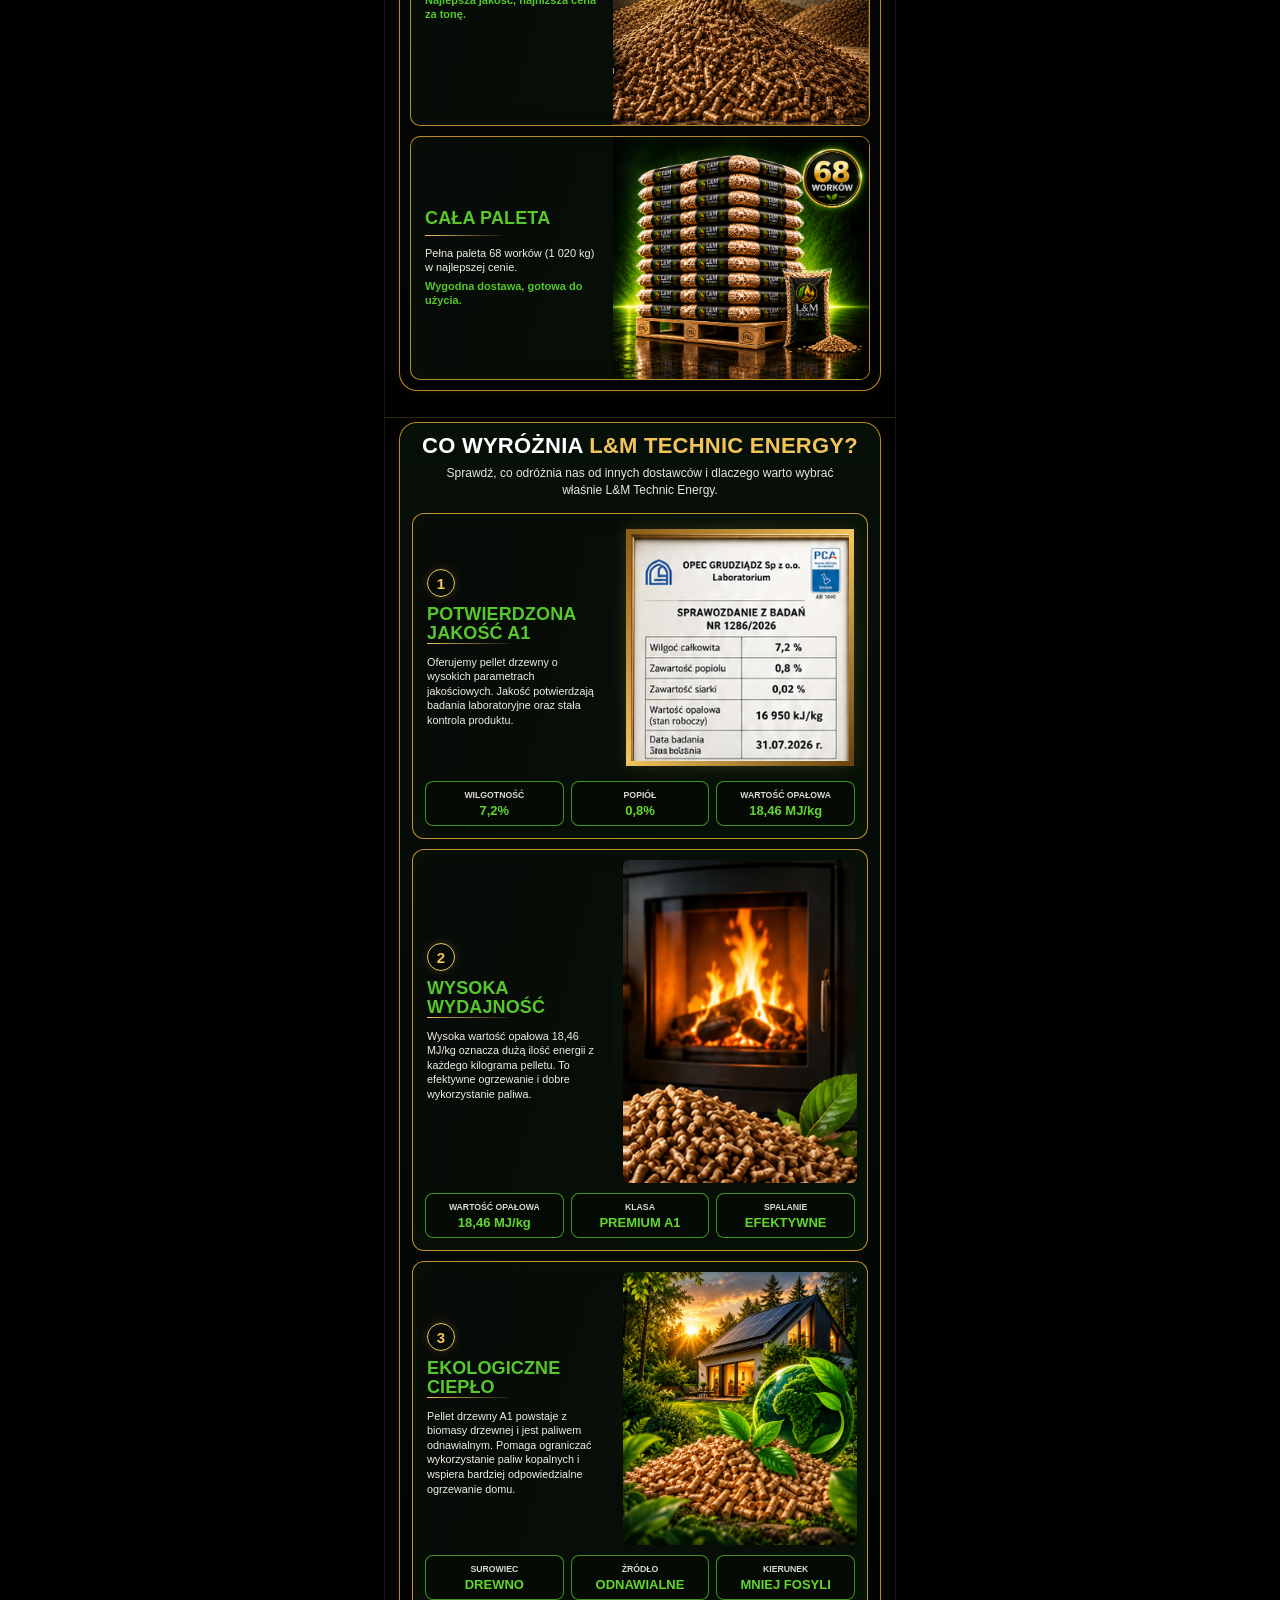
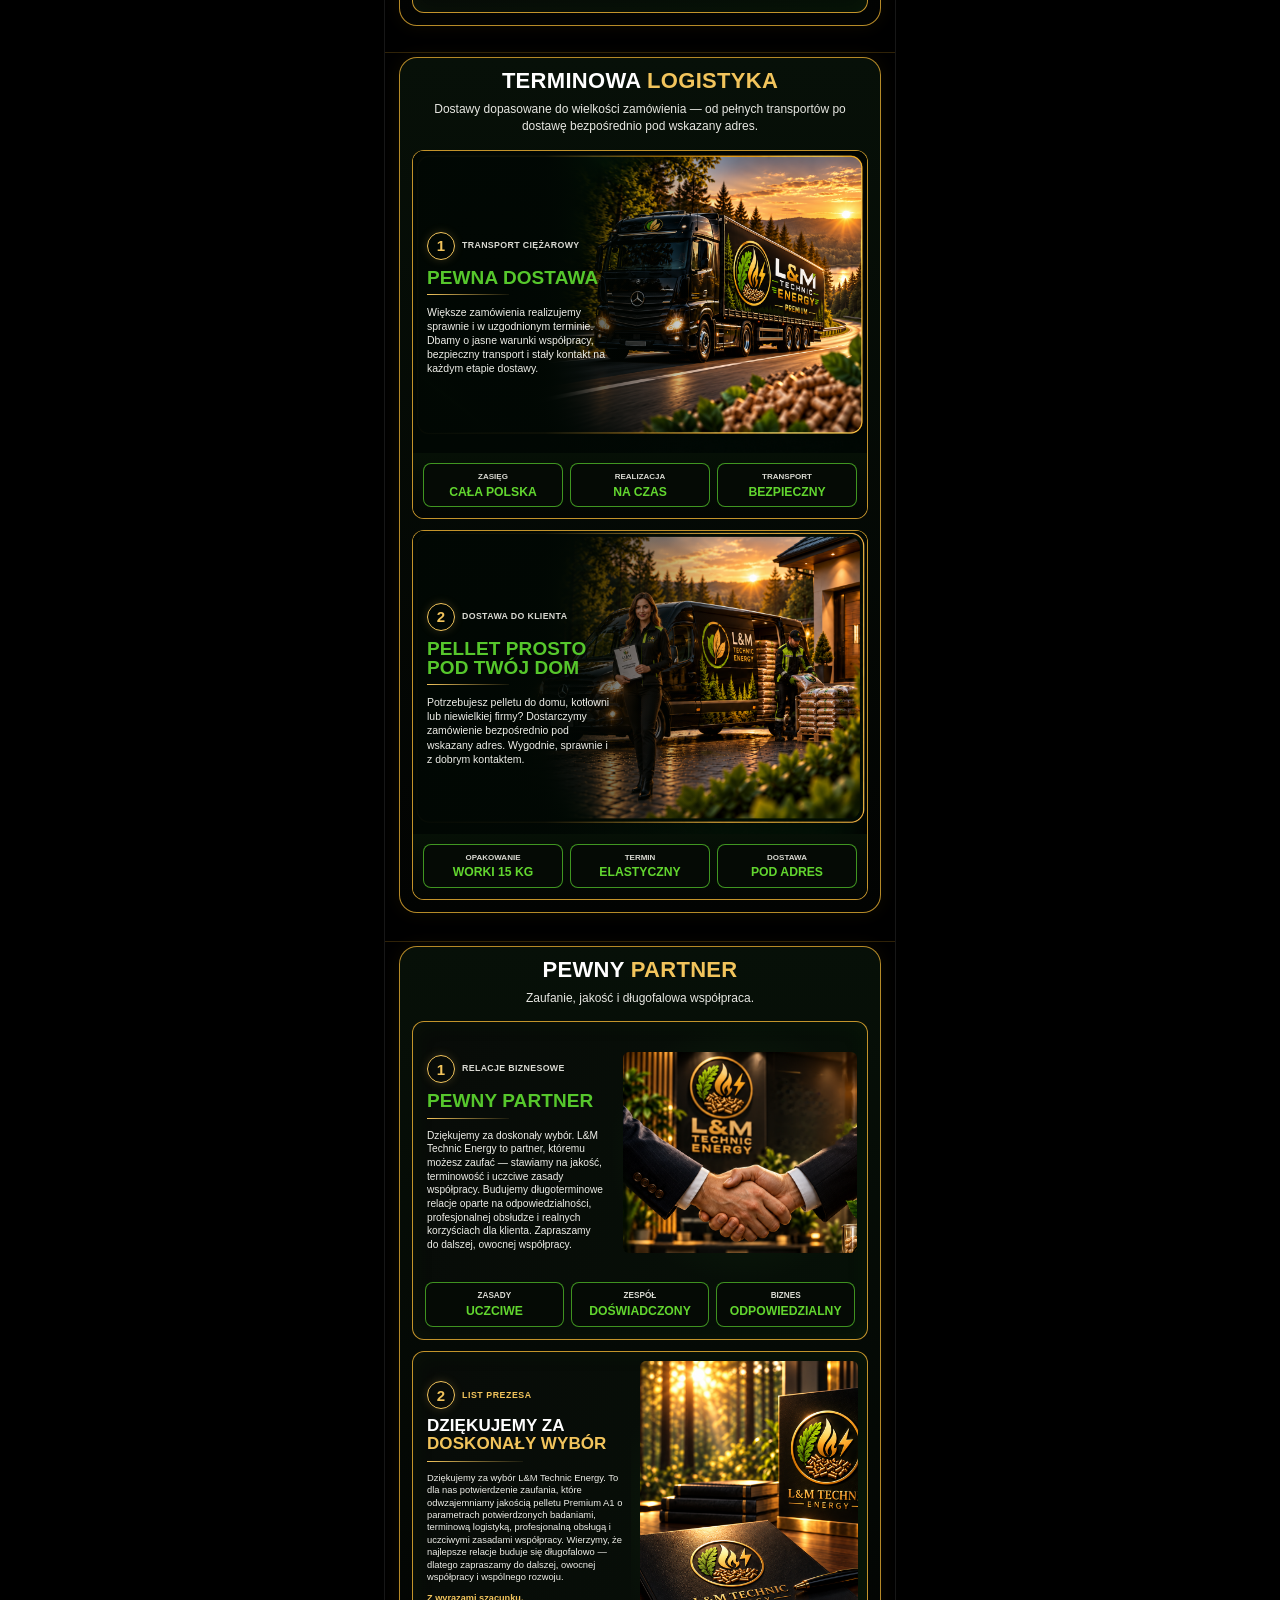
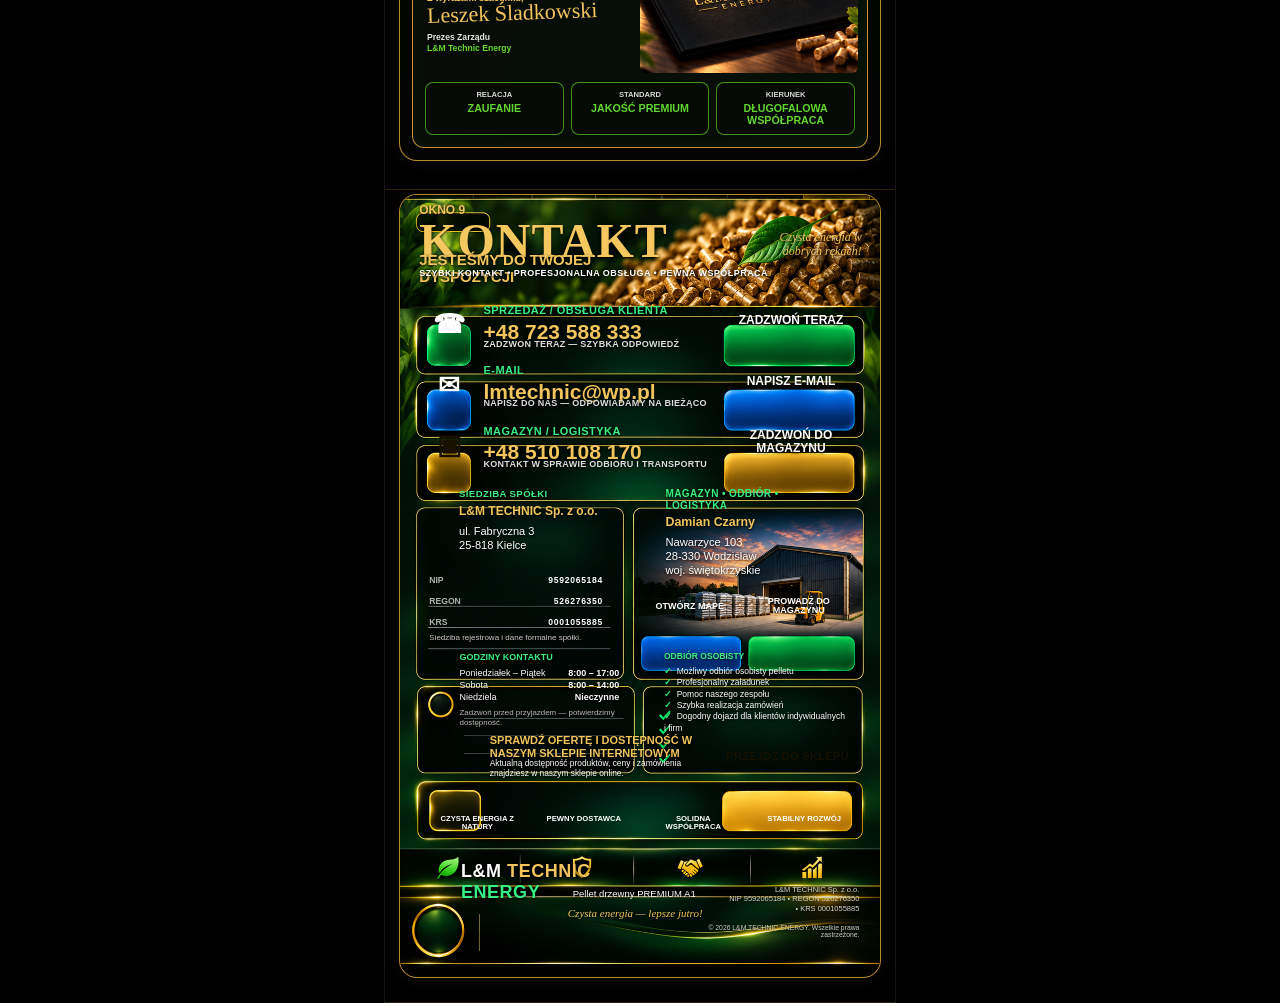
==== commit d6264412: "OKNO 9 — KONTAKT + MAGAZYN LIVE MULTILANGUAGE" ====
--- a/index.html
+++ b/index.html
@@ -105,6 +105,32 @@
 
 @media(max-width:430px){.lm-logo{width:64px;height:64px;font-size:22px}.brandname{font-size:20px}.shop-btn{min-width:82px;height:46px}.master-header{padding-left:12px;padding-right:12px}.brandbar{gap:10px}.hero-title{font-size:22px}.hero-subtitle{font-size:12px}.hero-cta{font-size:13px}.product-title{font-size:17px}.product-premium{font-size:18px}.product-spec{font-size:11px}.offer-heading{font-size:14px}.offer-item-title{font-size:17px}.offer-item-desc{font-size:10.4px}.offer-item{min-height:148px}.offer-item.bigbag,.offer-item.palette{min-height:220px}.why-heading{font-size:20px}.why-subtitle{font-size:11.5px}.why-card-title{font-size:17px}.why-card-desc{font-size:10.3px}.why-card-top{min-height:232px}.why-protocol{padding:12px 10px}.why-visual{padding:8px}.why-metric-label{font-size:8.2px}.why-metric-value{font-size:12.2px}.logistics-heading{font-size:20px}.logistics-subtitle{font-size:11.5px}.log-copy{width:47%;padding-left:12px}.log-title{font-size:17px}.log-desc{font-size:9.9px}.log-eyebrow{font-size:8.1px}.log-metric-label{font-size:7.6px}.log-metric-value{font-size:11.4px}}
 @media(max-width:365px){.brandname{font-size:17px}.lm-logo{width:58px;height:58px}.shop-btn{min-width:74px;font-size:11px}.nav a{font-size:9px}.hero-title{font-size:19px}.hero-cta{font-size:12px}.product-card{grid-template-columns:44% 56%;min-height:164px}.product-visual img{max-height:164px}.product-copy{padding-left:14px}.product-title{font-size:15px}.product-premium{font-size:16px}.product-spec{font-size:10px}.offer-item{grid-template-columns:46% 54%;min-height:142px}.offer-item.bigbag,.offer-item.palette{min-height:210px}.offer-item-copy{padding-left:10px}.offer-item-title{font-size:15px}.offer-item-desc{font-size:9.4px}.why-frame{padding:9px}.why-heading{font-size:17px}.why-subtitle{font-size:10.5px}.why-card-top{grid-template-columns:46% 54%;min-height:218px}.why-card-copy{padding-left:10px}.why-card-title{font-size:15px}.why-card-desc{font-size:9.3px}.why-protocol{padding:10px 7px}.why-visual{padding:7px}.why-metrics{gap:5px;padding:0 8px 9px}.why-metric{padding:7px 3px}.why-metric-label{font-size:7.4px}.why-metric-value{font-size:10.8px}.logistics-frame{padding:9px}.logistics-heading{font-size:17px}.logistics-subtitle{font-size:10.4px}.log-copy{width:49%;padding:12px 6px 10px 10px}.log-title{font-size:15px}.log-desc{font-size:8.8px}.log-eyebrow{font-size:7.4px}.log-metrics{gap:5px;padding:8px}.log-metric-label{font-size:6.9px}.log-metric-value{font-size:9.9px}}
+
+/* OKNO 9 — KONTAKT + MAGAZYN LIVE — MASTER GRAPHIC OVERLAY */
+.contact9-master{padding:4px 14px 24px;background:#000;border-bottom:1px solid rgba(201,147,37,.24)}
+.contact9-stage{position:relative;width:100%;aspect-ratio:1024/1666;overflow:hidden;background:#020703;border:1px solid rgba(221,167,48,.82);border-radius:18px;box-shadow:0 0 18px rgba(196,139,21,.08);container-type:inline-size}
+.contact9-bg{position:absolute;z-index:0;left:0;top:-10.804%;width:100%;height:auto;display:block;pointer-events:none;user-select:none}
+.c9{position:absolute;z-index:2;margin:0;font-family:Arial,Helvetica,sans-serif;text-shadow:0 1px 3px rgba(0,0,0,.9);pointer-events:none}
+.c9-green{color:#38ef83;font-weight:900;letter-spacing:.04em}.c9-gold{color:#f2c45c;font-weight:900}.c9-white{color:#f4f4f0}.c9-muted{color:#d7d7d0}.c9-upper{text-transform:uppercase}
+.c9-badge{left:4.0%;top:1.0%;font-size:clamp(7px,2.2vw,12px);color:#f2c45c;font-weight:900}
+.c9-hero-title{left:4.0%;top:3.0%;font-family:Georgia,'Times New Roman',serif;font-size:clamp(28px,9vw,48px);line-height:.95;color:#f4c85e;font-weight:900;letter-spacing:.02em}
+.c9-hero-sub{left:4.0%;top:7.3%;width:56%;font-size:clamp(9px,2.8vw,15px);line-height:1.1;color:#f2c45c;font-weight:900}
+.c9-hero-meta{left:4.0%;top:9.3%;width:75%;font-size:clamp(5.8px,1.7vw,9px);line-height:1.15;color:#fff;font-weight:800;letter-spacing:.05em}
+.c9-hero-slogan{right:3.8%;top:4.6%;width:25%;text-align:right;color:#f2c45c;font-family:Georgia,'Times New Roman',serif;font-style:italic;font-size:clamp(7px,2.1vw,12px);line-height:1.15}
+.c9-icon{position:absolute;z-index:3;left:6.6%;width:7.4%;display:grid;place-items:center;text-align:center;color:#fff;font-weight:900;font-size:clamp(14px,5vw,26px);pointer-events:none}.c9-icon.sales{top:14.6%}.c9-icon.email{top:22.4%}.c9-icon.stock{top:30.1%;color:#181100}
+.c9-row-label{left:17.4%;width:45%;font-size:clamp(6.5px,2vw,11px)}.c9-row-value{left:17.4%;width:46%;font-size:clamp(12px,3.8vw,21px);line-height:1;color:#f2c45c;font-weight:900;white-space:nowrap}.c9-row-hint{left:17.4%;width:48%;font-size:clamp(5.4px,1.65vw,9px);font-weight:800;color:#ddd;letter-spacing:.03em}.c9-sales-l{top:13.9%}.c9-sales-v{top:16.15%}.c9-sales-h{top:18.35%}.c9-email-l{top:21.65%}.c9-email-v{top:23.8%}.c9-email-h{top:26.0%}.c9-stock-l{top:29.35%}.c9-stock-v{top:31.5%}.c9-stock-h{top:33.75%}
+.c9-action{position:absolute;z-index:4;right:4.8%;width:27.5%;height:5.15%;display:flex;align-items:center;justify-content:center;padding:2%;text-align:center;text-decoration:none;font-size:clamp(7px,2.2vw,12px);line-height:1.05;font-weight:900;color:#fff;text-shadow:0 1px 3px #000}.c9-sales-btn{top:13.45%}.c9-email-btn{top:21.2%}.c9-stock-btn{top:28.95%;color:#fff}
+.c9-company{left:12.3%;top:37.5%;width:30.2%;font-size:clamp(6px,1.8vw,9.6px);line-height:1.2}.c9-company-name{display:block;margin:.35em 0 .45em;color:#f2c45c;font-size:1.25em;font-weight:900}.c9-company-address{display:block;color:#fff;font-size:1.15em;line-height:1.3}.c9-reg{position:absolute;z-index:3;left:6.1%;width:36.2%;display:grid;grid-template-columns:1fr 1.35fr;align-items:center;font-size:clamp(5.4px,1.6vw,8.6px);font-weight:800}.c9-reg strong{text-align:right;color:#fff;letter-spacing:.08em}.c9-reg span{color:#aeb3ad}.c9-reg.nip{top:48.6%}.c9-reg.regon{top:51.25%}.c9-reg.krs{top:53.95%}.c9-company-note{left:6.1%;top:56.05%;width:36%;font-size:clamp(5px,1.45vw,8px);color:#ccc}
+#warehouse9{position:absolute;left:0;top:35.7%;width:1px;height:1px}
+.c9-warehouse{left:55.3%;top:37.45%;width:34.5%;font-size:clamp(6px,1.85vw,10px);line-height:1.18}.c9-warehouse strong{display:block;color:#f2c45c;font-size:1.24em;margin:.32em 0 .38em}.c9-warehouse-address{display:block;color:#fff;font-size:1.12em;line-height:1.28}
+.c9-mini-action{position:absolute;z-index:4;top:50.6%;height:4.0%;display:flex;align-items:center;justify-content:center;text-align:center;text-decoration:none;color:#fff;font-size:clamp(5.5px,1.65vw,9px);font-weight:900;line-height:1.05}.c9-map{left:50.2%;width:20.3%}.c9-route{left:72.0%;width:22.2%}
+.c9-hours{left:12.4%;top:58.3%;width:33.3%;font-size:clamp(5.5px,1.65vw,9px);line-height:1.35}.c9-hours-title,.c9-pickup-title{display:block;margin-bottom:.45em;color:#38ef83;font-weight:900}.c9-hours-row{display:flex;justify-content:space-between;gap:8px;color:#fff}.c9-hours-note{display:block;margin-top:.5em;color:#bbb;font-size:.88em}
+.c9-pickup{left:55.0%;top:58.3%;width:37.8%;font-size:clamp(5.3px,1.55vw,8.5px);line-height:1.33;color:#fff}.c9-check{display:block}.c9-check:before{content:'✓';color:#25ef78;font-weight:900;margin-right:.55em}
+.c9-store-title{left:18.7%;top:68.95%;width:43%;font-size:clamp(7px,2vw,11px);line-height:1.15;color:#f2c45c;font-weight:900}.c9-store-desc{left:18.7%;top:72.0%;width:45%;font-size:clamp(5.2px,1.5vw,8.4px);line-height:1.22;color:#fff}.c9-store-btn{position:absolute;z-index:4;right:5.7%;top:69.2%;width:27.2%;height:5.0%;display:flex;align-items:center;justify-content:center;text-align:center;text-decoration:none;color:#151000;font-size:clamp(7px,2.1vw,11.5px);line-height:1.05;font-weight:900}
+.c9-trust{position:absolute;z-index:3;top:78.25%;width:17.8%;text-align:center;color:#fff;font-size:clamp(4.9px,1.4vw,7.7px);line-height:1.12;font-weight:900}.c9-t1{left:7.2%}.c9-t2{left:29.4%}.c9-t3{left:52.2%}.c9-t4{left:75.3%}
+.c9-footer-brand{left:12.7%;top:85.15%;width:29%;font-size:clamp(11px,3.4vw,18px);font-weight:900;color:#fff;letter-spacing:.03em}.c9-footer-brand .gold{color:#f2c45c}.c9-footer-brand .green{color:#38ef83}.c9-footer-pellet{left:32.8%;top:88.6%;width:32%;text-align:center;font-size:clamp(6px,1.75vw,9.5px);color:#fff}.c9-footer-slogan{left:31.0%;top:91.0%;width:36%;text-align:center;font-family:Georgia,'Times New Roman',serif;font-style:italic;font-size:clamp(7px,2.05vw,11px);color:#f2c45c}.c9-footer-company{right:4.3%;top:88.2%;width:28%;text-align:right;font-size:clamp(5px,1.35vw,7.5px);line-height:1.25;color:#d8d8d2}.c9-footer-copy{right:4.3%;top:93.15%;width:38%;text-align:right;font-size:clamp(4.4px,1.2vw,6.8px);color:#cfcfc9}
+@media(max-width:365px){.contact9-master{padding-left:9px;padding-right:9px}.c9-company{font-size:5.7px}.c9-warehouse{font-size:5.7px}.c9-reg{font-size:5.1px}.c9-hours,.c9-pickup{font-size:5.1px}.c9-store-title{font-size:6.4px}}
+
 </style>
 </head>
 <body>
@@ -122,6 +148,23 @@
 <article class="log-card" id="logVanCard"><div class="log-stage"><img src="assets/OKNO_7_KAFEL_2_DOSTAWA_DO_KLIENTA_MASTER_CLEAN.png?v=20260906log7van1" alt="Dostawa pelletu do klienta L&M Technic Energy"><div class="log-copy"><div class="log-kicker"><span class="log-number" aria-hidden="true">2</span><span class="log-eyebrow" id="logVanEyebrow">DOSTAWA DO KLIENTA</span></div><h3 class="log-title" id="logVanTitle">PELLET PROSTO POD TWÓJ DOM</h3><div class="log-line" aria-hidden="true"></div><p class="log-desc" id="logVanDesc">Potrzebujesz pelletu do domu, kotłowni lub niewielkiej firmy? Dostarczymy zamówienie bezpośrednio pod wskazany adres. Wygodnie, sprawnie i z dobrym kontaktem.</p></div></div><div class="log-metrics"><div class="log-metric"><span class="log-metric-label" id="logVanM1L">OPAKOWANIE</span><strong class="log-metric-value" id="logVanM1V">WORKI 15 KG</strong></div><div class="log-metric"><span class="log-metric-label" id="logVanM2L">TERMIN</span><strong class="log-metric-value" id="logVanM2V">ELASTYCZNY</strong></div><div class="log-metric"><span class="log-metric-label" id="logVanM3L">DOSTAWA</span><strong class="log-metric-value" id="logVanM3V">POD ADRES</strong></div></div></article></div></section>
 
 <section class="partner-master" id="partner" aria-label="Pewny partner"><div class="partner-frame"><h2 class="partner-heading"><span id="partnerHeadA">PEWNY</span> <span class="accent" id="partnerHeadB">PARTNER</span></h2><p class="partner-subtitle" id="partnerSubtitle">Zaufanie, jakość i długofalowa współpraca.</p><article class="partner-card" id="partnerCard1"><div class="partner-card-top"><div class="partner-copy"><div class="partner-kicker"><span class="partner-number" aria-hidden="true">1</span><span class="partner-eyebrow" id="partnerEyebrow">RELACJE BIZNESOWE</span></div><h3 class="partner-title" id="partnerTitle">PEWNY PARTNER</h3><div class="partner-line" aria-hidden="true"></div><p class="partner-desc" id="partnerDesc">Dziękujemy za doskonały wybór. L&amp;M Technic Energy to partner, któremu możesz zaufać — stawiamy na jakość, terminowość i uczciwe zasady współpracy. Budujemy długoterminowe relacje oparte na odpowiedzialności, profesjonalnej obsłudze i realnych korzyściach dla klienta. Zapraszamy do dalszej, owocnej współpracy.</p></div><div class="partner-visual"><img src="assets/OKNO_8_KAFEL_1_PEWNY_PARTNER_MASTER_CLEAN.png?v=20260906partner8k1master1" alt="Pewny partner L&amp;M Technic Energy"></div></div><div class="partner-metrics"><div class="partner-metric"><span class="partner-metric-label" id="partnerM1L">ZASADY</span><strong class="partner-metric-value" id="partnerM1V">UCZCIWE</strong></div><div class="partner-metric"><span class="partner-metric-label" id="partnerM2L">ZESPÓŁ</span><strong class="partner-metric-value" id="partnerM2V">DOŚWIADCZONY</strong></div><div class="partner-metric"><span class="partner-metric-label" id="partnerM3L">BIZNES</span><strong class="partner-metric-value" id="partnerM3V">ODPOWIEDZIALNY</strong></div></div></article><article class="partner-card" id="partnerCard2"><div class="president-card-top"><div class="president-copy"><div class="president-kicker"><span class="president-number" aria-hidden="true">2</span><span class="president-eyebrow" id="presidentEyebrow">LIST PREZESA</span></div><h3 class="president-title"><span id="presidentTitleA">DZIĘKUJEMY ZA</span> <span class="accent" id="presidentTitleB">DOSKONAŁY WYBÓR</span></h3><div class="president-line" aria-hidden="true"></div><p class="president-desc" id="presidentDesc">Dziękujemy za wybór L&amp;M Technic Energy. To dla nas potwierdzenie zaufania, które odwzajemniamy jakością pelletu Premium A1 o parametrach potwierdzonych badaniami, terminową logistyką, profesjonalną obsługą i uczciwymi zasadami współpracy. Wierzymy, że najlepsze relacje buduje się długofalowo — dlatego zapraszamy do dalszej, owocnej współpracy i wspólnego rozwoju.</p><p class="president-closing" id="presidentClosing">Z wyrazami szacunku,</p><p class="president-signature">Leszek Śladkowski</p><p class="president-role"><span id="presidentRole">Prezes Zarządu</span><span class="president-company">L&amp;M Technic Energy</span></p></div><div class="president-visual"><img src="assets/OKNO_8_KAFEL_2_LIST_PREZESA_MASTER_CLEAN.png?v=20260906partner8k2master1" alt="List Prezesa — L&amp;M Technic Energy"></div></div><div class="president-metrics"><div class="president-metric"><span class="president-metric-label" id="presidentM1L">RELACJA</span><strong class="president-metric-value" id="presidentM1V">ZAUFANIE</strong></div><div class="president-metric"><span class="president-metric-label" id="presidentM2L">STANDARD</span><strong class="president-metric-value" id="presidentM2V">JAKOŚĆ PREMIUM</strong></div><div class="president-metric"><span class="president-metric-label" id="presidentM3L">KIERUNEK</span><strong class="president-metric-value" id="presidentM3V">DŁUGOFALOWA WSPÓŁPRACA</strong></div></div></article></div></section>
+
+
+<!-- OKNO 9 CONTACT LIVE -->
+<section class="contact9-master" id="contact9" aria-label="Kontakt i magazyn L&M Technic Energy"><div class="contact9-stage">
+<img class="contact9-bg" src="assets/OKNO_9_KONTAKT_MASTER_CLEAN.png?v=20260906contact9master1" alt="Kontakt L&M Technic Energy — grafika MASTER">
+<p class="c9 c9-badge" id="c9Badge">OKNO 9</p><h2 class="c9 c9-hero-title" id="c9Title">KONTAKT</h2><p class="c9 c9-hero-sub" id="c9HeroSub">JESTEŚMY DO TWOJEJ DYSPOZYCJI</p><p class="c9 c9-hero-meta" id="c9HeroMeta">SZYBKI KONTAKT • PROFESJONALNA OBSŁUGA • PEWNA WSPÓŁPRACA</p><p class="c9 c9-hero-slogan" id="c9HeroSlogan">Czysta energia<br>w dobrych rękach!</p>
+<span class="c9-icon sales" aria-hidden="true">☎</span><p class="c9 c9-green c9-upper c9-row-label c9-sales-l" id="c9SalesLabel">SPRZEDAŻ / OBSŁUGA KLIENTA</p><p class="c9 c9-row-value c9-sales-v">+48 723 588 333</p><p class="c9 c9-row-hint c9-sales-h" id="c9SalesHint">ZADZWOŃ TERAZ — SZYBKA ODPOWIEDŹ</p><a class="c9-action c9-sales-btn" id="c9SalesBtn" href="tel:+48723588333">ZADZWOŃ<br>TERAZ</a>
+<span class="c9-icon email" aria-hidden="true">✉</span><p class="c9 c9-green c9-upper c9-row-label c9-email-l" id="c9EmailLabel">E-MAIL</p><p class="c9 c9-row-value c9-email-v">lmtechnic@wp.pl</p><p class="c9 c9-row-hint c9-email-h" id="c9EmailHint">NAPISZ DO NAS — ODPOWIADAMY NA BIEŻĄCO</p><a class="c9-action c9-email-btn" id="c9EmailBtn" href="mailto:lmtechnic@wp.pl">NAPISZ<br>E-MAIL</a>
+<span class="c9-icon stock" aria-hidden="true">▣</span><p class="c9 c9-green c9-upper c9-row-label c9-stock-l" id="c9StockLabel">MAGAZYN / LOGISTYKA</p><p class="c9 c9-row-value c9-stock-v">+48 510 108 170</p><p class="c9 c9-row-hint c9-stock-h" id="c9StockHint">KONTAKT W SPRAWIE ODBIORU I TRANSPORTU</p><a class="c9-action c9-stock-btn" id="c9StockBtn" href="tel:+48510108170">ZADZWOŃ<br>DO MAGAZYNU</a>
+<div class="c9 c9-company"><span class="c9-green c9-upper" id="c9CompanyLabel">SIEDZIBA SPÓŁKI</span><strong class="c9-company-name">L&amp;M TECHNIC Sp. z o.o.</strong><span class="c9-company-address">ul. Fabryczna 3<br>25-818 Kielce</span></div><div class="c9-reg nip"><span>NIP</span><strong>9592065184</strong></div><div class="c9-reg regon"><span>REGON</span><strong>526276350</strong></div><div class="c9-reg krs"><span>KRS</span><strong>0001055885</strong></div><p class="c9 c9-company-note" id="c9CompanyNote">Siedziba rejestrowa i dane formalne spółki.</p>
+<span id="warehouse9" aria-hidden="true"></span><div class="c9 c9-warehouse"><span class="c9-green c9-upper" id="c9WarehouseTitle">MAGAZYN • ODBIÓR • LOGISTYKA</span><strong>Damian Czarny</strong><span class="c9-warehouse-address">Nawarzyce 103<br>28-330 Wodzisław<br>woj. świętokrzyskie</span></div><a class="c9-mini-action c9-map" id="c9MapBtn" target="_blank" rel="noopener" href="https://www.google.com/maps/search/?api=1&amp;query=Nawarzyce+103%2C+28-330+Wodzis%C5%82aw%2C+Poland">OTWÓRZ MAPĘ</a><a class="c9-mini-action c9-route" id="c9RouteBtn" target="_blank" rel="noopener" href="https://www.google.com/maps/dir/?api=1&amp;destination=Nawarzyce+103%2C+28-330+Wodzis%C5%82aw%2C+Poland">PROWADŹ DO MAGAZYNU</a>
+<div class="c9 c9-hours"><strong class="c9-hours-title c9-upper" id="c9HoursTitle">GODZINY KONTAKTU</strong><span class="c9-hours-row"><span id="c9Weekdays">Poniedziałek – Piątek</span><b>8:00 – 17:00</b></span><span class="c9-hours-row"><span id="c9Saturday">Sobota</span><b>8:00 – 14:00</b></span><span class="c9-hours-row"><span id="c9Sunday">Niedziela</span><b id="c9Closed">Nieczynne</b></span><small class="c9-hours-note" id="c9HoursNote">Zadzwoń przed przyjazdem — potwierdzimy dostępność.</small></div>
+<div class="c9 c9-pickup"><strong class="c9-pickup-title c9-upper" id="c9PickupTitle">ODBIÓR OSOBISTY</strong><span class="c9-check" id="c9Pickup1">Możliwy odbiór osobisty pelletu</span><span class="c9-check" id="c9Pickup2">Profesjonalny załadunek</span><span class="c9-check" id="c9Pickup3">Pomoc naszego zespołu</span><span class="c9-check" id="c9Pickup4">Szybka realizacja zamówień</span><span class="c9-check" id="c9Pickup5">Dogodny dojazd dla klientów indywidualnych i firm</span></div>
+<p class="c9 c9-store-title c9-upper" id="c9StoreTitle">SPRAWDŹ OFERTĘ I DOSTĘPNOŚĆ<br>W NASZYM SKLEPIE INTERNETOWYM</p><p class="c9 c9-store-desc" id="c9StoreDesc">Aktualną dostępność produktów, ceny i zamówienia znajdziesz w naszym sklepie online.</p><a class="c9-store-btn" id="c9StoreBtn" href="#">PRZEJDŹ<br>DO SKLEPU</a>
+<p class="c9-trust c9-t1" id="c9Trust1">CZYSTA ENERGIA<br>Z NATURY</p><p class="c9-trust c9-t2" id="c9Trust2">PEWNY<br>DOSTAWCA</p><p class="c9-trust c9-t3" id="c9Trust3">SOLIDNA<br>WSPÓŁPRACA</p><p class="c9-trust c9-t4" id="c9Trust4">STABILNY<br>ROZWÓJ</p>
+<p class="c9 c9-footer-brand">L&amp;M <span class="gold">TECHNIC</span> <span class="green">ENERGY</span></p><p class="c9 c9-footer-pellet" id="c9FooterPellet">Pellet drzewny PREMIUM A1</p><p class="c9 c9-footer-slogan" id="c9FooterSlogan">Czysta energia — lepsze jutro!</p><p class="c9 c9-footer-company">L&amp;M TECHNIC Sp. z o.o.<br>NIP 9592065184 • REGON 526276350 • KRS 0001055885</p><p class="c9 c9-footer-copy">© 2026 L&amp;M TECHNIC ENERGY. <span id="c9Rights">Wszelkie prawa zastrzeżone.</span></p>
+</div></section>
 
 <!-- BUILD ROOT: kolejne kafle instalowane wyłącznie po zatwierdzeniu 1:1 według MASTER MAPY 2026-09-05 --><div id="buildRoot"></div>
 </main>
@@ -192,5 +235,30 @@
 function setOpen(v){shell.classList.toggle('open',v);btn.setAttribute('aria-expanded',String(v))}btn.addEventListener('click',e=>{e.stopPropagation();setOpen(!shell.classList.contains('open'))});document.querySelectorAll('.opt').forEach(o=>o.addEventListener('click',()=>{const x={code:o.dataset.code,flag:o.dataset.flag,name:o.dataset.name};flag.textContent=x.flag;name.textContent=x.name;document.documentElement.lang=x.code.split('-')[0];localStorage.setItem('lm-language',JSON.stringify(x));applyLanguage(x.code);setOpen(false)}));document.addEventListener('click',e=>{if(!shell.contains(e.target))setOpen(false)});document.addEventListener('keydown',e=>{if(e.key==='Escape')setOpen(false)});try{const x=JSON.parse(localStorage.getItem('lm-language'));if(x&&x.flag&&x.name){flag.textContent=x.flag;name.textContent=x.name;document.documentElement.lang=(x.code||'pl').split('-')[0];applyLanguage(x.code||'pl')}else{applyLanguage('pl')}}catch(e){applyLanguage('pl')}
 })();
 </script>
+
+<script>
+(()=>{
+const C9={
+pl:{badge:'OKNO 9',title:'KONTAKT',sub:'JESTEŚMY DO TWOJEJ DYSPOZYCJI',meta:'SZYBKI KONTAKT • PROFESJONALNA OBSŁUGA • PEWNA WSPÓŁPRACA',slogan:'Czysta energia\nw dobrych rękach!',sales:'SPRZEDAŻ / OBSŁUGA KLIENTA',salesHint:'ZADZWOŃ TERAZ — SZYBKA ODPOWIEDŹ',salesBtn:'ZADZWOŃ TERAZ',email:'E-MAIL',emailHint:'NAPISZ DO NAS — ODPOWIADAMY NA BIEŻĄCO',emailBtn:'NAPISZ E-MAIL',stock:'MAGAZYN / LOGISTYKA',stockHint:'KONTAKT W SPRAWIE ODBIORU I TRANSPORTU',stockBtn:'ZADZWOŃ DO MAGAZYNU',company:'SIEDZIBA SPÓŁKI',companyNote:'Siedziba rejestrowa i dane formalne spółki.',warehouse:'MAGAZYN • ODBIÓR • LOGISTYKA',map:'OTWÓRZ MAPĘ',route:'PROWADŹ DO MAGAZYNU',hours:'GODZINY KONTAKTU',week:'Poniedziałek – Piątek',sat:'Sobota',sun:'Niedziela',closed:'Nieczynne',hoursNote:'Zadzwoń przed przyjazdem — potwierdzimy dostępność.',pickup:'ODBIÓR OSOBISTY',p:['Możliwy odbiór osobisty pelletu','Profesjonalny załadunek','Pomoc naszego zespołu','Szybka realizacja zamówień','Dogodny dojazd dla klientów indywidualnych i firm'],storeTitle:'SPRAWDŹ OFERTĘ I DOSTĘPNOŚĆ W NASZYM SKLEPIE INTERNETOWYM',storeDesc:'Aktualną dostępność produktów, ceny i zamówienia znajdziesz w naszym sklepie online.',storeBtn:'PRZEJDŹ DO SKLEPU',trust:['CZYSTA ENERGIA Z NATURY','PEWNY DOSTAWCA','SOLIDNA WSPÓŁPRACA','STABILNY ROZWÓJ'],pellet:'Pellet drzewny PREMIUM A1',footer:'Czysta energia — lepsze jutro!',rights:'Wszelkie prawa zastrzeżone.'},
+de:{badge:'FENSTER 9',title:'KONTAKT',sub:'WIR SIND FÜR SIE DA',meta:'SCHNELLER KONTAKT • PROFESSIONELLER SERVICE • ZUVERLÄSSIGE ZUSAMMENARBEIT',slogan:'Saubere Energie\nin guten Händen!',sales:'VERKAUF / KUNDENSERVICE',salesHint:'JETZT ANRUFEN — SCHNELLE ANTWORT',salesBtn:'JETZT ANRUFEN',email:'E-MAIL',emailHint:'SCHREIBEN SIE UNS — WIR ANTWORTEN ZEITNAH',emailBtn:'E-MAIL SENDEN',stock:'LAGER / LOGISTIK',stockHint:'KONTAKT FÜR ABHOLUNG UND TRANSPORT',stockBtn:'LAGER ANRUFEN',company:'FIRMENSITZ',companyNote:'Registrierter Sitz und formelle Unternehmensdaten.',warehouse:'LAGER • ABHOLUNG • LOGISTIK',map:'KARTE ÖFFNEN',route:'ZUM LAGER NAVIGIEREN',hours:'KONTAKTZEITEN',week:'Montag – Freitag',sat:'Samstag',sun:'Sonntag',closed:'Geschlossen',hoursNote:'Bitte vor der Anfahrt anrufen — wir bestätigen die Verfügbarkeit.',pickup:'SELBSTABHOLUNG',p:['Persönliche Abholung von Pellets möglich','Professionelle Verladung','Unterstützung durch unser Team','Schnelle Auftragsabwicklung','Gute Zufahrt für Privat- und Geschäftskunden'],storeTitle:'ANGEBOT UND VERFÜGBARKEIT IN UNSEREM ONLINESHOP PRÜFEN',storeDesc:'Aktuelle Produktverfügbarkeit, Preise und Bestellungen finden Sie in unserem Onlineshop.',storeBtn:'ZUM SHOP',trust:['SAUBERE ENERGIE AUS DER NATUR','ZUVERLÄSSIGER LIEFERANT','STARKE ZUSAMMENARBEIT','STABILES WACHSTUM'],pellet:'Holzpellets PREMIUM A1',footer:'Saubere Energie — bessere Zukunft!',rights:'Alle Rechte vorbehalten.'},
+cs:{badge:'OKNO 9',title:'KONTAKT',sub:'JSME VÁM K DISPOZICI',meta:'RYCHLÝ KONTAKT • PROFESIONÁLNÍ SERVIS • SPOLEHLIVÁ SPOLUPRÁCE',slogan:'Čistá energie\nv dobrých rukou!',sales:'PRODEJ / ZÁKAZNICKÝ SERVIS',salesHint:'ZAVOLEJTE — RYCHLÁ ODPOVĚĎ',salesBtn:'ZAVOLEJTE',email:'E-MAIL',emailHint:'NAPIŠTE NÁM — ODPOVÍDÁME PRŮBĚŽNĚ',emailBtn:'NAPSAT E-MAIL',stock:'SKLAD / LOGISTIKA',stockHint:'KONTAKT PRO ODBĚR A DOPRAVU',stockBtn:'VOLAT DO SKLADU',company:'SÍDLO SPOLEČNOSTI',companyNote:'Registrované sídlo a formální údaje společnosti.',warehouse:'SKLAD • ODBĚR • LOGISTIKA',map:'OTEVŘÍT MAPU',route:'NAVIGOVAT DO SKLADU',hours:'KONTAKTNÍ DOBA',week:'Pondělí – Pátek',sat:'Sobota',sun:'Neděle',closed:'Zavřeno',hoursNote:'Před příjezdem zavolejte — potvrdíme dostupnost.',pickup:'OSOBNÍ ODBĚR',p:['Možný osobní odběr pelet','Profesionální nakládka','Pomoc našeho týmu','Rychlé vyřízení objednávek','Pohodlný příjezd pro domácnosti i firmy'],storeTitle:'ZKONTROLUJTE NABÍDKU A DOSTUPNOST V NAŠEM E-SHOPU',storeDesc:'Aktuální dostupnost produktů, ceny a objednávky najdete v našem e-shopu.',storeBtn:'DO OBCHODU',trust:['ČISTÁ ENERGIE Z PŘÍRODY','SPOLEHLIVÝ DODAVATEL','SILNÁ SPOLUPRÁCE','STABILNÍ RŮST'],pellet:'Dřevěné pelety PREMIUM A1',footer:'Čistá energie — lepší zítřek!',rights:'Všechna práva vyhrazena.'},
+sk:{badge:'OKNO 9',title:'KONTAKT',sub:'SME VÁM K DISPOZÍCII',meta:'RÝCHLY KONTAKT • PROFESIONÁLNY SERVIS • SPOĽAHLIVÁ SPOLUPRÁCA',slogan:'Čistá energia\nv dobrých rukách!',sales:'PREDAJ / ZÁKAZNÍCKY SERVIS',salesHint:'ZAVOLAJTE — RÝCHLA ODPOVEĎ',salesBtn:'ZAVOLAJTE',email:'E-MAIL',emailHint:'NAPÍŠTE NÁM — ODPOVEDÁME PRIEBEŽNE',emailBtn:'NAPÍSAŤ E-MAIL',stock:'SKLAD / LOGISTIKA',stockHint:'KONTAKT PRE ODBER A DOPRAVU',stockBtn:'VOLAŤ DO SKLADU',company:'SÍDLO SPOLOČNOSTI',companyNote:'Registrované sídlo a formálne údaje spoločnosti.',warehouse:'SKLAD • ODBER • LOGISTIKA',map:'OTVORIŤ MAPU',route:'NAVIGOVAŤ DO SKLADU',hours:'KONTAKTNÉ HODINY',week:'Pondelok – Piatok',sat:'Sobota',sun:'Nedeľa',closed:'Zatvorené',hoursNote:'Pred príchodom zavolajte — potvrdíme dostupnosť.',pickup:'OSOBNÝ ODBER',p:['Možný osobný odber peliet','Profesionálna nakládka','Pomoc nášho tímu','Rýchle vybavenie objednávok','Pohodlný prístup pre domácnosti aj firmy'],storeTitle:'SKONTROLUJTE PONUKU A DOSTUPNOSŤ V NAŠOM E-SHOPE',storeDesc:'Aktuálnu dostupnosť produktov, ceny a objednávky nájdete v našom e-shope.',storeBtn:'DO OBCHODU',trust:['ČISTÁ ENERGIA Z PRÍRODY','SPOĽAHLIVÝ DODÁVATEĽ','SOLÍDNA SPOLUPRÁCA','STABILNÝ RAST'],pellet:'Drevené pelety PREMIUM A1',footer:'Čistá energia — lepší zajtrajšok!',rights:'Všetky práva vyhradené.'},
+'de-AT':null,'de-CH':null,
+nl:{badge:'VENSTER 9',title:'CONTACT',sub:'WIJ STAAN VOOR U KLAAR',meta:'SNEL CONTACT • PROFESSIONELE SERVICE • BETROUWBARE SAMENWERKING',slogan:'Schone energie\nin goede handen!',sales:'VERKOOP / KLANTENSERVICE',salesHint:'BEL NU — SNEL ANTWOORD',salesBtn:'BEL NU',email:'E-MAIL',emailHint:'SCHRIJF ONS — WIJ REAGEREN SNEL',emailBtn:'E-MAIL STUREN',stock:'MAGAZIJN / LOGISTIEK',stockHint:'CONTACT VOOR AFHALEN EN TRANSPORT',stockBtn:'BEL MAGAZIJN',company:'MAATSCHAPPELIJKE ZETEL',companyNote:'Statutaire zetel en formele bedrijfsgegevens.',warehouse:'MAGAZIJN • AFHALEN • LOGISTIEK',map:'KAART OPENEN',route:'NAVIGEER NAAR MAGAZIJN',hours:'CONTACTUREN',week:'Maandag – Vrijdag',sat:'Zaterdag',sun:'Zondag',closed:'Gesloten',hoursNote:'Bel vóór aankomst — wij bevestigen de beschikbaarheid.',pickup:'PERSOONLIJK AFHALEN',p:['Persoonlijk afhalen van pellets mogelijk','Professioneel laden','Ondersteuning door ons team','Snelle orderafhandeling','Goede bereikbaarheid voor particulieren en bedrijven'],storeTitle:'BEKIJK AANBOD EN BESCHIKBAARHEID IN ONZE WEBSHOP',storeDesc:'Actuele productbeschikbaarheid, prijzen en bestellingen vindt u in onze webshop.',storeBtn:'NAAR WINKEL',trust:['SCHONE ENERGIE UIT DE NATUUR','BETROUWBARE LEVERANCIER','STERKE SAMENWERKING','STABIELE GROEI'],pellet:'Houtpellets PREMIUM A1',footer:'Schone energie — een betere toekomst!',rights:'Alle rechten voorbehouden.'},
+be:null,
+lv:{badge:'9. SADAĻA',title:'KONTAKTI',sub:'MĒS ESAM JŪSU RĪCĪBĀ',meta:'ĀTRA SAZIŅA • PROFESIONĀLA APKALPOŠANA • UZTICAMA SADARBĪBA',slogan:'Tīra enerģija\ndrošās rokās!',sales:'PĀRDOŠANA / KLIENTU APKALPOŠANA',salesHint:'ZVANIET TAGAD — ĀTRA ATBILDE',salesBtn:'ZVANIET TAGAD',email:'E-PASTS',emailHint:'RAKSTIET MUMS — ATBILDAM OPERATĪVI',emailBtn:'RAKSTĪT E-PASTU',stock:'NOLIKTAVA / LOĢISTIKA',stockHint:'SAZIŅA PAR SAŅEMŠANU UN TRANSPORTU',stockBtn:'ZVANĪT NOLIKTAVAI',company:'UZŅĒMUMA JURIDISKĀ ADRESE',companyNote:'Reģistrētā adrese un uzņēmuma juridiskie dati.',warehouse:'NOLIKTAVA • SAŅEMŠANA • LOĢISTIKA',map:'ATVĒRT KARTI',route:'MARŠRUTS UZ NOLIKTAVU',hours:'SAZIŅAS LAIKS',week:'Pirmdiena – Piektdiena',sat:'Sestdiena',sun:'Svētdiena',closed:'Slēgts',hoursNote:'Pirms ierašanās piezvaniet — apstiprināsim pieejamību.',pickup:'PAŠIZŅEMŠANA',p:['Iespējama granulu saņemšana uz vietas','Profesionāla iekraušana','Mūsu komandas atbalsts','Ātra pasūtījumu izpilde','Ērta piekļuve privātpersonām un uzņēmumiem'],storeTitle:'PĀRBAUDIET PIEDĀVĀJUMU UN PIEEJAMĪBU MŪSU E-VEIKALĀ',storeDesc:'Aktuālo produktu pieejamību, cenas un pasūtījumus atradīsiet mūsu e-veikalā.',storeBtn:'UZ VEIKALU',trust:['TĪRA ENERĢIJA NO DABAS','UZTICAMS PIEGĀDĀTĀJS','STIPRA SADARBĪBA','STABILA IZAUGSME'],pellet:'Koksnes granulas PREMIUM A1',footer:'Tīra enerģija — labāka rītdiena!',rights:'Visas tiesības aizsargātas.'},
+da:{badge:'VINDUE 9',title:'KONTAKT',sub:'VI ER KLAR TIL AT HJÆLPE',meta:'HURTIG KONTAKT • PROFESSIONEL SERVICE • PÅLIDELIGT SAMARBEJDE',slogan:'Ren energi\ni gode hænder!',sales:'SALG / KUNDESERVICE',salesHint:'RING NU — HURTIGT SVAR',salesBtn:'RING NU',email:'E-MAIL',emailHint:'SKRIV TIL OS — VI SVARER HURTIGT',emailBtn:'SEND E-MAIL',stock:'LAGER / LOGISTIK',stockHint:'KONTAKT OM AFHENTNING OG TRANSPORT',stockBtn:'RING TIL LAGER',company:'SELSKABETS HJEMSTED',companyNote:'Registreret adresse og formelle virksomhedsoplysninger.',warehouse:'LAGER • AFHENTNING • LOGISTIK',map:'ÅBN KORT',route:'NAVIGER TIL LAGER',hours:'KONTAKTTIDER',week:'Mandag – Fredag',sat:'Lørdag',sun:'Søndag',closed:'Lukket',hoursNote:'Ring før ankomst — vi bekræfter tilgængeligheden.',pickup:'PERSONLIG AFHENTNING',p:['Personlig afhentning af træpiller mulig','Professionel læsning','Hjælp fra vores team','Hurtig ordrebehandling','Nem adgang for private og virksomheder'],storeTitle:'SE TILBUD OG TILGÆNGELIGHED I VORES WEBSHOP',storeDesc:'Aktuel produkttilgængelighed, priser og bestillinger finder du i vores webshop.',storeBtn:'TIL BUTIK',trust:['REN ENERGI FRA NATUREN','PÅLIDELIG LEVERANDØR','STÆRKT SAMARBEJDE','STABIL VÆKST'],pellet:'Træpiller PREMIUM A1',footer:'Ren energi — en bedre fremtid!',rights:'Alle rettigheder forbeholdes.'},
+en:{badge:'WINDOW 9',title:'CONTACT',sub:'WE ARE HERE FOR YOU',meta:'FAST CONTACT • PROFESSIONAL SERVICE • RELIABLE COOPERATION',slogan:'Clean energy\nin good hands!',sales:'SALES / CUSTOMER SERVICE',salesHint:'CALL NOW — QUICK RESPONSE',salesBtn:'CALL NOW',email:'E-MAIL',emailHint:'WRITE TO US — WE REPLY PROMPTLY',emailBtn:'SEND E-MAIL',stock:'WAREHOUSE / LOGISTICS',stockHint:'CONTACT FOR PICKUP AND TRANSPORT',stockBtn:'CALL WAREHOUSE',company:'COMPANY HEADQUARTERS',companyNote:'Registered office and formal company details.',warehouse:'WAREHOUSE • PICKUP • LOGISTICS',map:'OPEN MAP',route:'DIRECTIONS TO WAREHOUSE',hours:'CONTACT HOURS',week:'Monday – Friday',sat:'Saturday',sun:'Sunday',closed:'Closed',hoursNote:'Call before arrival — we will confirm availability.',pickup:'PERSONAL PICKUP',p:['Personal pellet pickup available','Professional loading','Support from our team','Fast order fulfilment','Convenient access for private and business customers'],storeTitle:'CHECK OUR OFFER AND AVAILABILITY IN THE ONLINE STORE',storeDesc:'Current product availability, prices and orders are available in our online store.',storeBtn:'GO TO SHOP',trust:['CLEAN ENERGY FROM NATURE','RELIABLE SUPPLIER','SOLID COOPERATION','STABLE GROWTH'],pellet:'Wood pellets PREMIUM A1',footer:'Clean energy — a better tomorrow!',rights:'All rights reserved.'}
+};
+C9['de-AT']=C9.de;C9['de-CH']=C9.de;C9.be=C9.nl;
+const ids=['c9Badge','c9Title','c9HeroSub','c9HeroMeta','c9HeroSlogan','c9SalesLabel','c9SalesHint','c9SalesBtn','c9EmailLabel','c9EmailHint','c9EmailBtn','c9StockLabel','c9StockHint','c9StockBtn','c9CompanyLabel','c9CompanyNote','c9WarehouseTitle','c9MapBtn','c9RouteBtn','c9HoursTitle','c9Weekdays','c9Saturday','c9Sunday','c9Closed','c9HoursNote','c9PickupTitle','c9Pickup1','c9Pickup2','c9Pickup3','c9Pickup4','c9Pickup5','c9StoreTitle','c9StoreDesc','c9StoreBtn','c9Trust1','c9Trust2','c9Trust3','c9Trust4','c9FooterPellet','c9FooterSlogan','c9Rights'];
+function t(id,v){const e=document.getElementById(id);if(e)e.textContent=v}
+function applyC9(code){const c=C9[code]||C9.pl;t('c9Badge',c.badge);t('c9Title',c.title);t('c9HeroSub',c.sub);t('c9HeroMeta',c.meta);t('c9HeroSlogan',c.slogan);t('c9SalesLabel',c.sales);t('c9SalesHint',c.salesHint);t('c9SalesBtn',c.salesBtn);t('c9EmailLabel',c.email);t('c9EmailHint',c.emailHint);t('c9EmailBtn',c.emailBtn);t('c9StockLabel',c.stock);t('c9StockHint',c.stockHint);t('c9StockBtn',c.stockBtn);t('c9CompanyLabel',c.company);t('c9CompanyNote',c.companyNote);t('c9WarehouseTitle',c.warehouse);t('c9MapBtn',c.map);t('c9RouteBtn',c.route);t('c9HoursTitle',c.hours);t('c9Weekdays',c.week);t('c9Saturday',c.sat);t('c9Sunday',c.sun);t('c9Closed',c.closed);t('c9HoursNote',c.hoursNote);t('c9PickupTitle',c.pickup);c.p.forEach((v,i)=>t('c9Pickup'+(i+1),v));t('c9StoreTitle',c.storeTitle);t('c9StoreDesc',c.storeDesc);t('c9StoreBtn',c.storeBtn);c.trust.forEach((v,i)=>t('c9Trust'+(i+1),v));t('c9FooterPellet',c.pellet);t('c9FooterSlogan',c.footer);t('c9Rights',c.rights)}
+const byName={'POLSKI':'pl','DEUTSCH':'de','ČEŠTINA':'cs','SLOVENČINA':'sk','DEUTSCH (AT)':'de-AT','SCHWEIZ':'de-CH','NEDERLANDS':'nl','BELGIË / BELGIQUE':'be','LATVIEŠU':'lv','DANSK':'da','ENGLISH':'en'};
+function init(){document.querySelectorAll('.opt[data-code]').forEach(b=>b.addEventListener('click',()=>setTimeout(()=>applyC9(b.dataset.code),0)));const nm=(document.getElementById('currentName')||{}).textContent||'POLSKI';applyC9(byName[nm]||'pl');const nc=document.getElementById('navContact'),ns=document.getElementById('navStock'),nl=document.getElementById('navLogistics');if(nc)nc.href='#contact9';if(ns)ns.href='#warehouse9';if(nl)nl.href='#logistics';const sb=document.querySelector('.shop-btn'),cs=document.getElementById('c9StoreBtn');if(sb&&cs)cs.href=sb.getAttribute('href')||'#'}
+if(document.readyState==='loading')document.addEventListener('DOMContentLoaded',init);else init();
+})();
+</script>
+
 </body>
 </html>
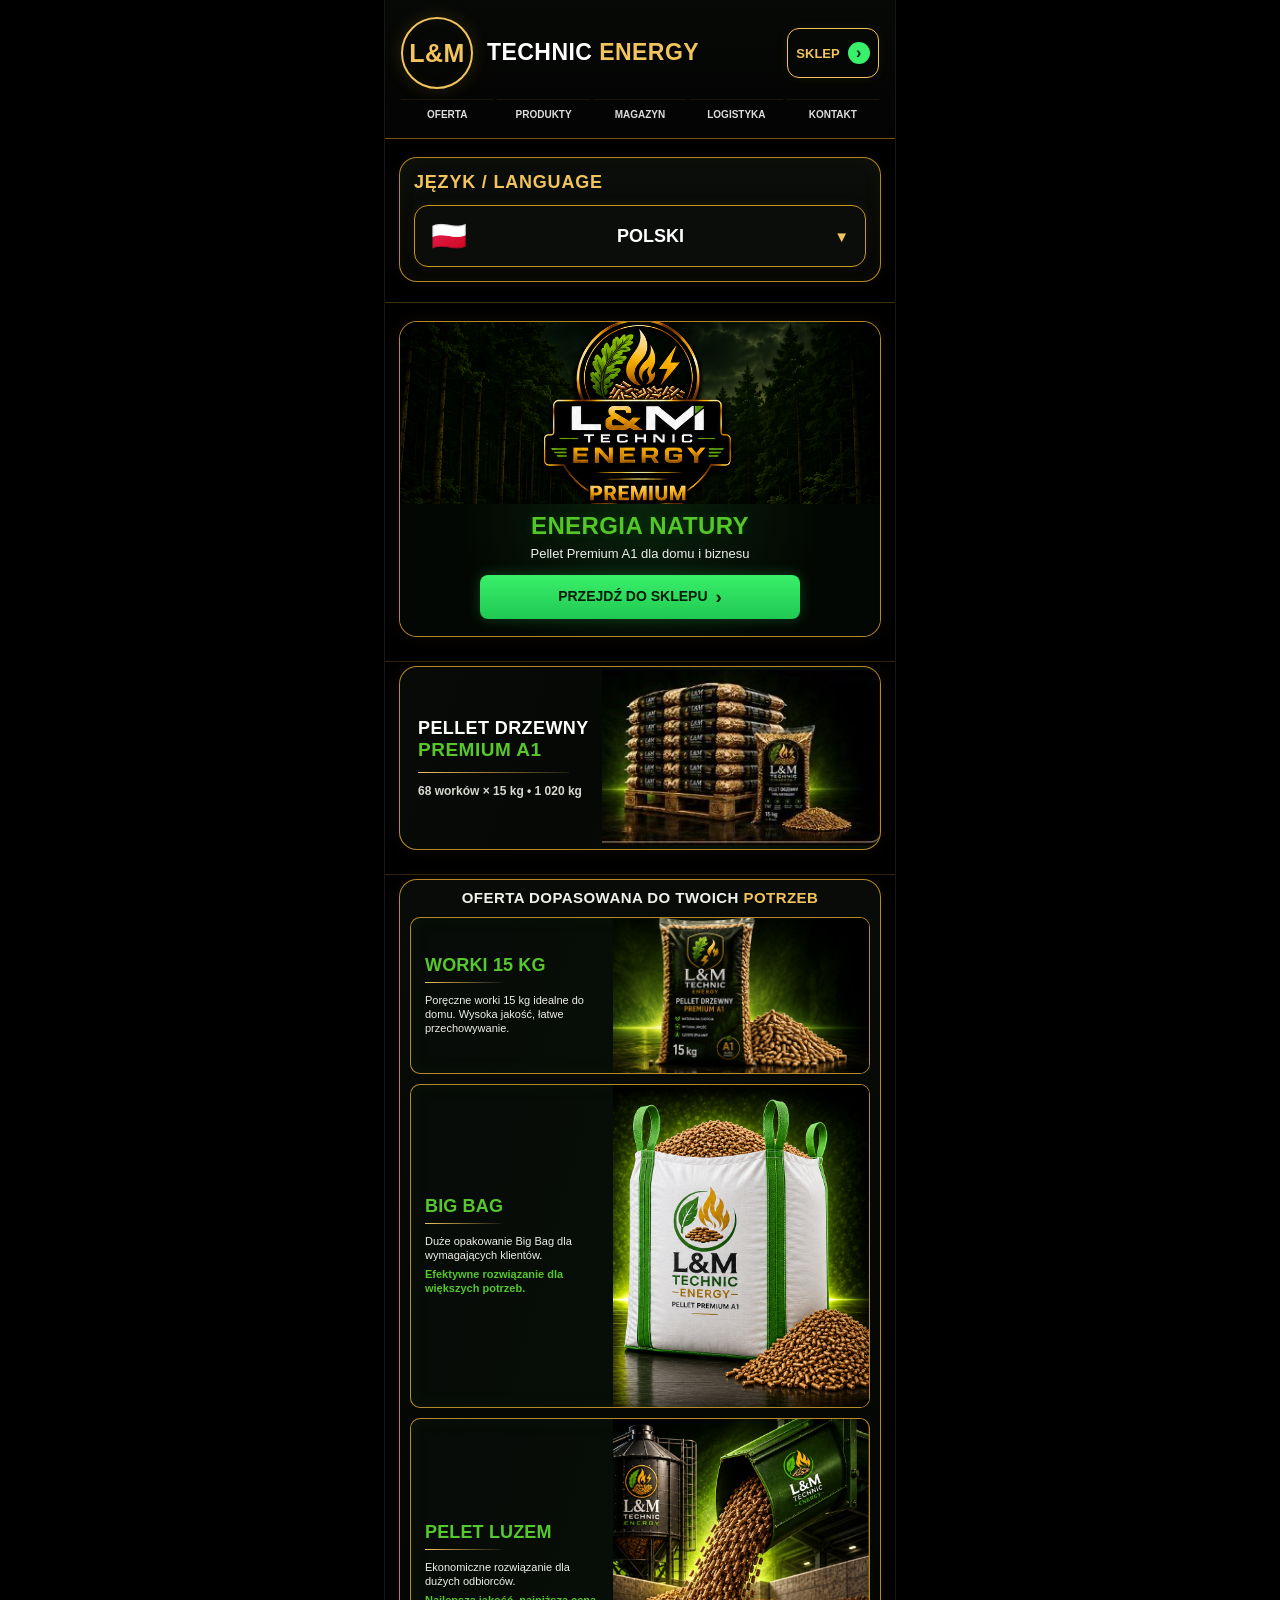
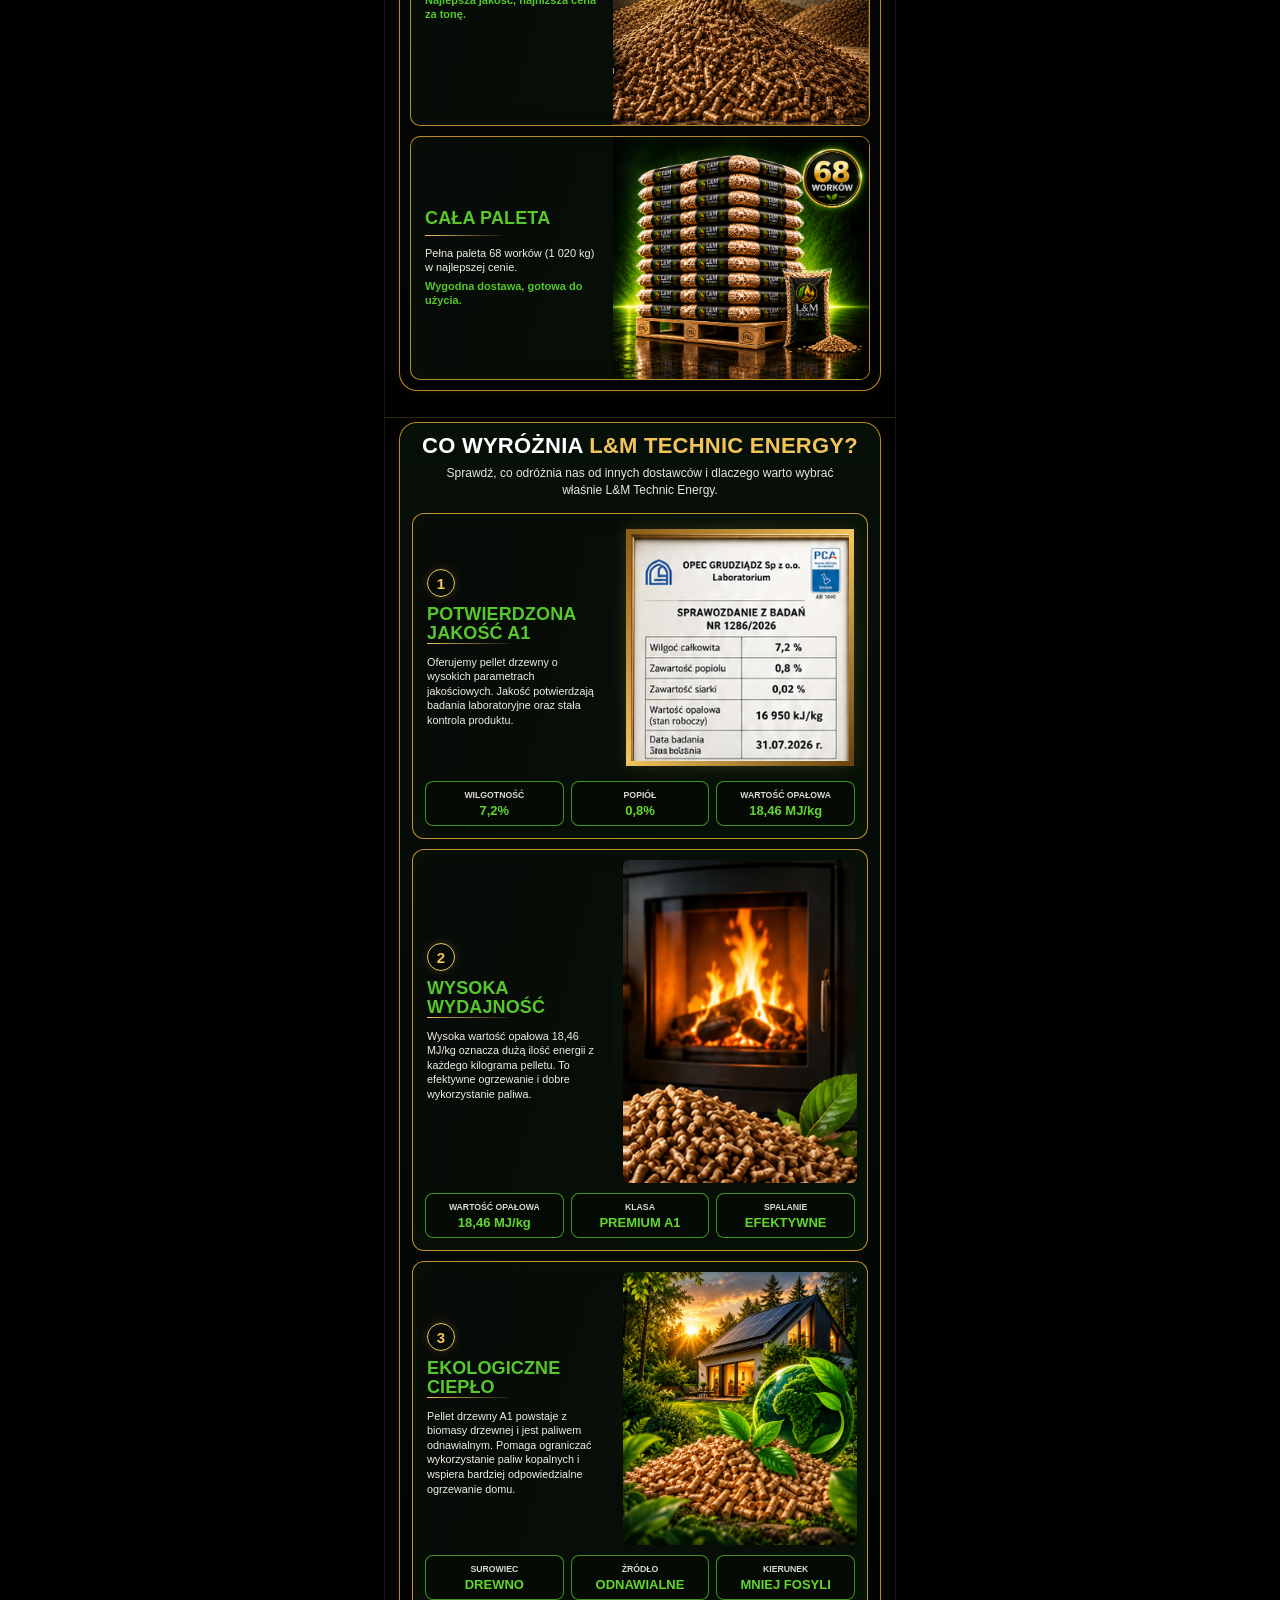
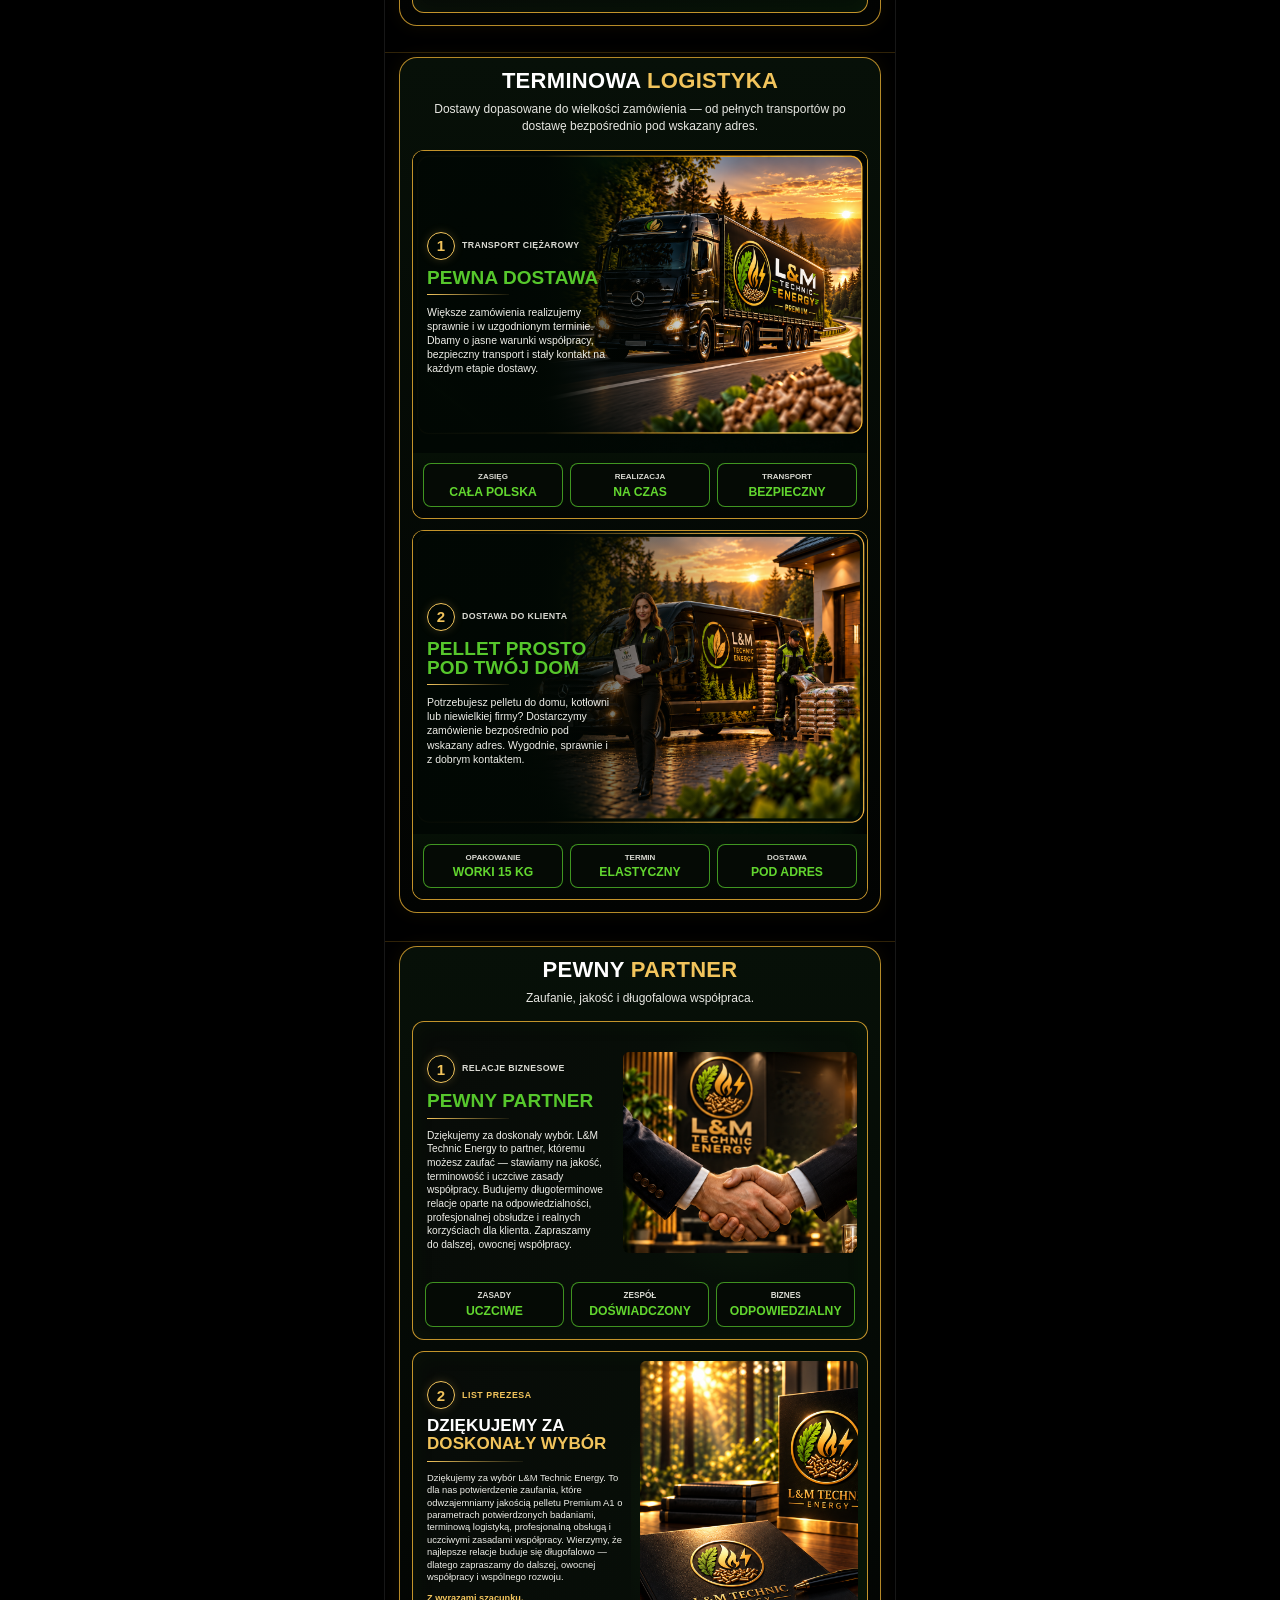
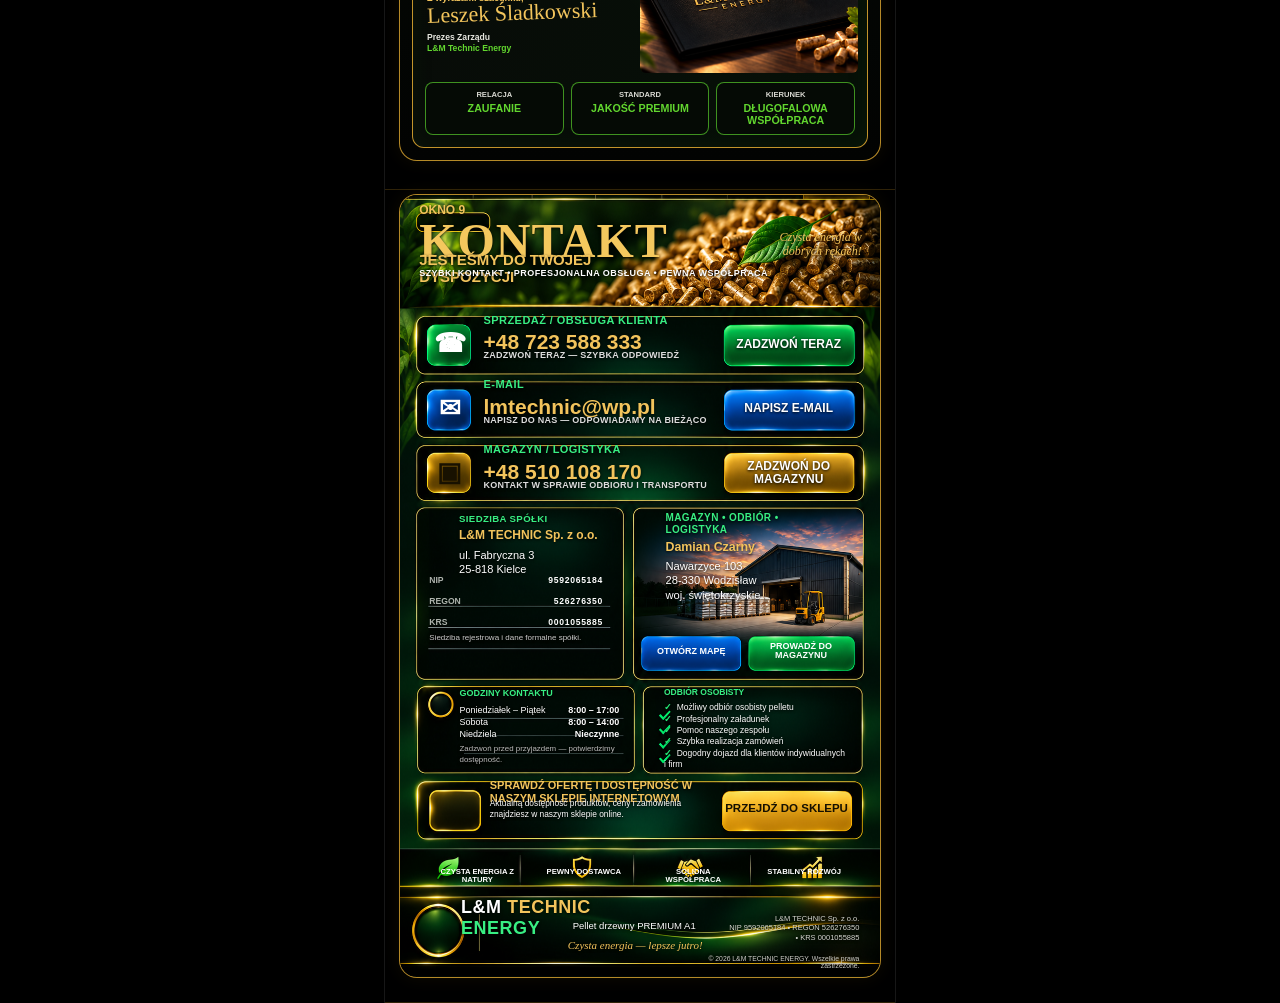
==== commit 256f8071: "OKNO 9 — CHIRURGICZNE DOPASOWANIE LIVE CSS V2" ====
--- a/index.html
+++ b/index.html
@@ -131,6 +131,8 @@
 .c9-footer-brand{left:12.7%;top:85.15%;width:29%;font-size:clamp(11px,3.4vw,18px);font-weight:900;color:#fff;letter-spacing:.03em}.c9-footer-brand .gold{color:#f2c45c}.c9-footer-brand .green{color:#38ef83}.c9-footer-pellet{left:32.8%;top:88.6%;width:32%;text-align:center;font-size:clamp(6px,1.75vw,9.5px);color:#fff}.c9-footer-slogan{left:31.0%;top:91.0%;width:36%;text-align:center;font-family:Georgia,'Times New Roman',serif;font-style:italic;font-size:clamp(7px,2.05vw,11px);color:#f2c45c}.c9-footer-company{right:4.3%;top:88.2%;width:28%;text-align:right;font-size:clamp(5px,1.35vw,7.5px);line-height:1.25;color:#d8d8d2}.c9-footer-copy{right:4.3%;top:93.15%;width:38%;text-align:right;font-size:clamp(4.4px,1.2vw,6.8px);color:#cfcfc9}
 @media(max-width:365px){.contact9-master{padding-left:9px;padding-right:9px}.c9-company{font-size:5.7px}.c9-warehouse{font-size:5.7px}.c9-reg{font-size:5.1px}.c9-hours,.c9-pickup{font-size:5.1px}.c9-store-title{font-size:6.4px}}
 
+/* OKNO 9 — SURGICAL ALIGNMENT V2 */
+.c9-icon{left:5.8%;width:9.2%;height:5.35%;display:grid;place-items:center}.c9-icon.sales{top:16.35%}.c9-icon.email{top:24.63%}.c9-icon.stock{top:32.82%}.c9-sales-l{top:15.15%}.c9-sales-v{top:17.45%}.c9-sales-h{top:19.85%}.c9-email-l{top:23.45%}.c9-email-v{top:25.75%}.c9-email-h{top:28.15%}.c9-stock-l{top:31.70%}.c9-stock-v{top:34.00%}.c9-stock-h{top:36.40%}.c9-action{right:5.50%;width:27.05%;height:5.35%;padding:1.5%;align-items:center;justify-content:center}.c9-sales-btn{top:16.35%}.c9-email-btn{top:24.63%}.c9-stock-btn{top:32.82%}.c9-company{top:40.60%}.c9-warehouse{top:40.55%}#warehouse9{top:39.60%}.c9-mini-action{top:56.05%;height:4.60%}.c9-map{left:50.20%;width:20.95%}.c9-route{left:72.50%;width:22.05%}.c9-hours{top:62.95%}.c9-pickup{top:62.95%}.c9-store-title{top:74.65%}.c9-store-desc{top:77.15%}.c9-store-btn{right:6.10%;top:75.83%;width:26.75%;height:5.20%}.c9-trust{top:85.00%}.c9-footer-brand{top:89.75%}.c9-footer-pellet{top:92.75%}.c9-footer-slogan{top:95.10%}.c9-footer-company{top:91.90%}.c9-footer-copy{top:97.10%}@media(max-width:365px){.c9-row-label{font-size:6.3px}.c9-row-value{font-size:11.3px}.c9-row-hint{font-size:5.2px}.c9-action{font-size:7px}.c9-mini-action{font-size:5.6px}.c9-store-btn{font-size:7px}}
 </style>
 </head>
 <body>
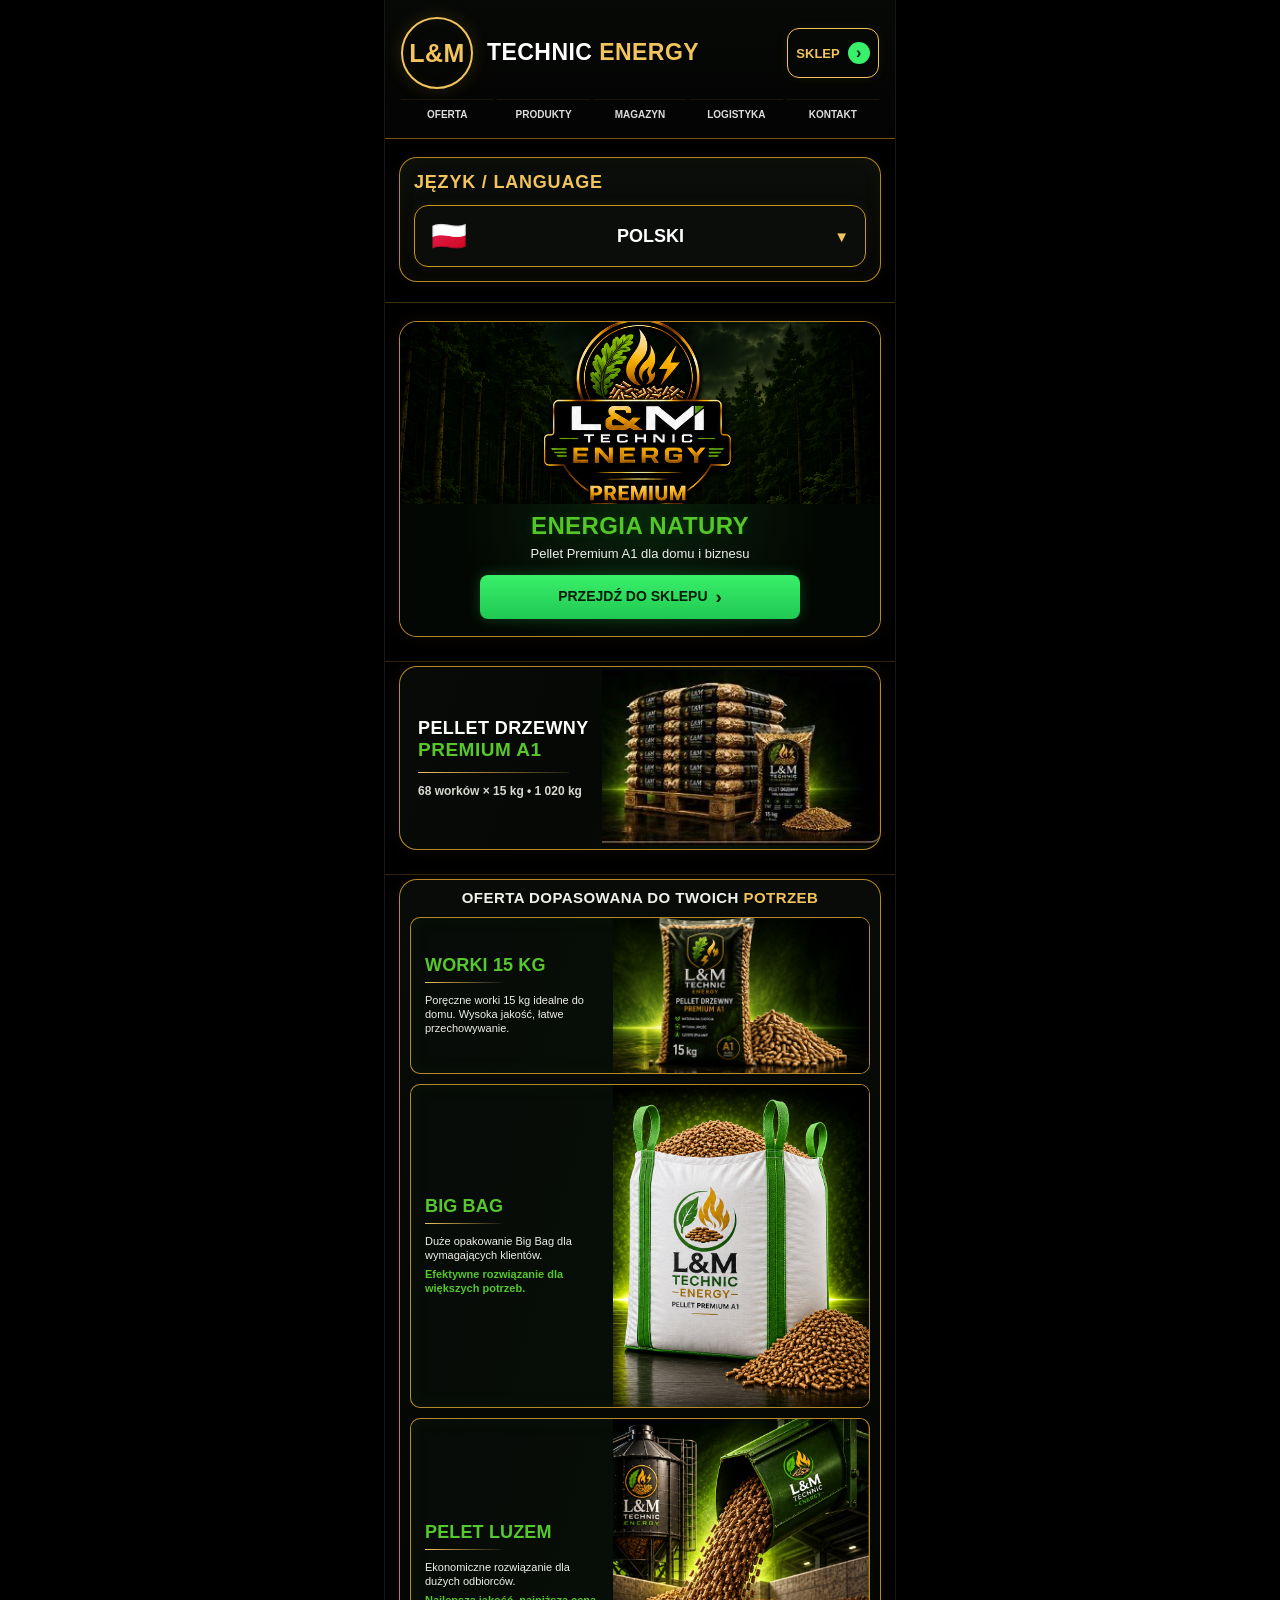
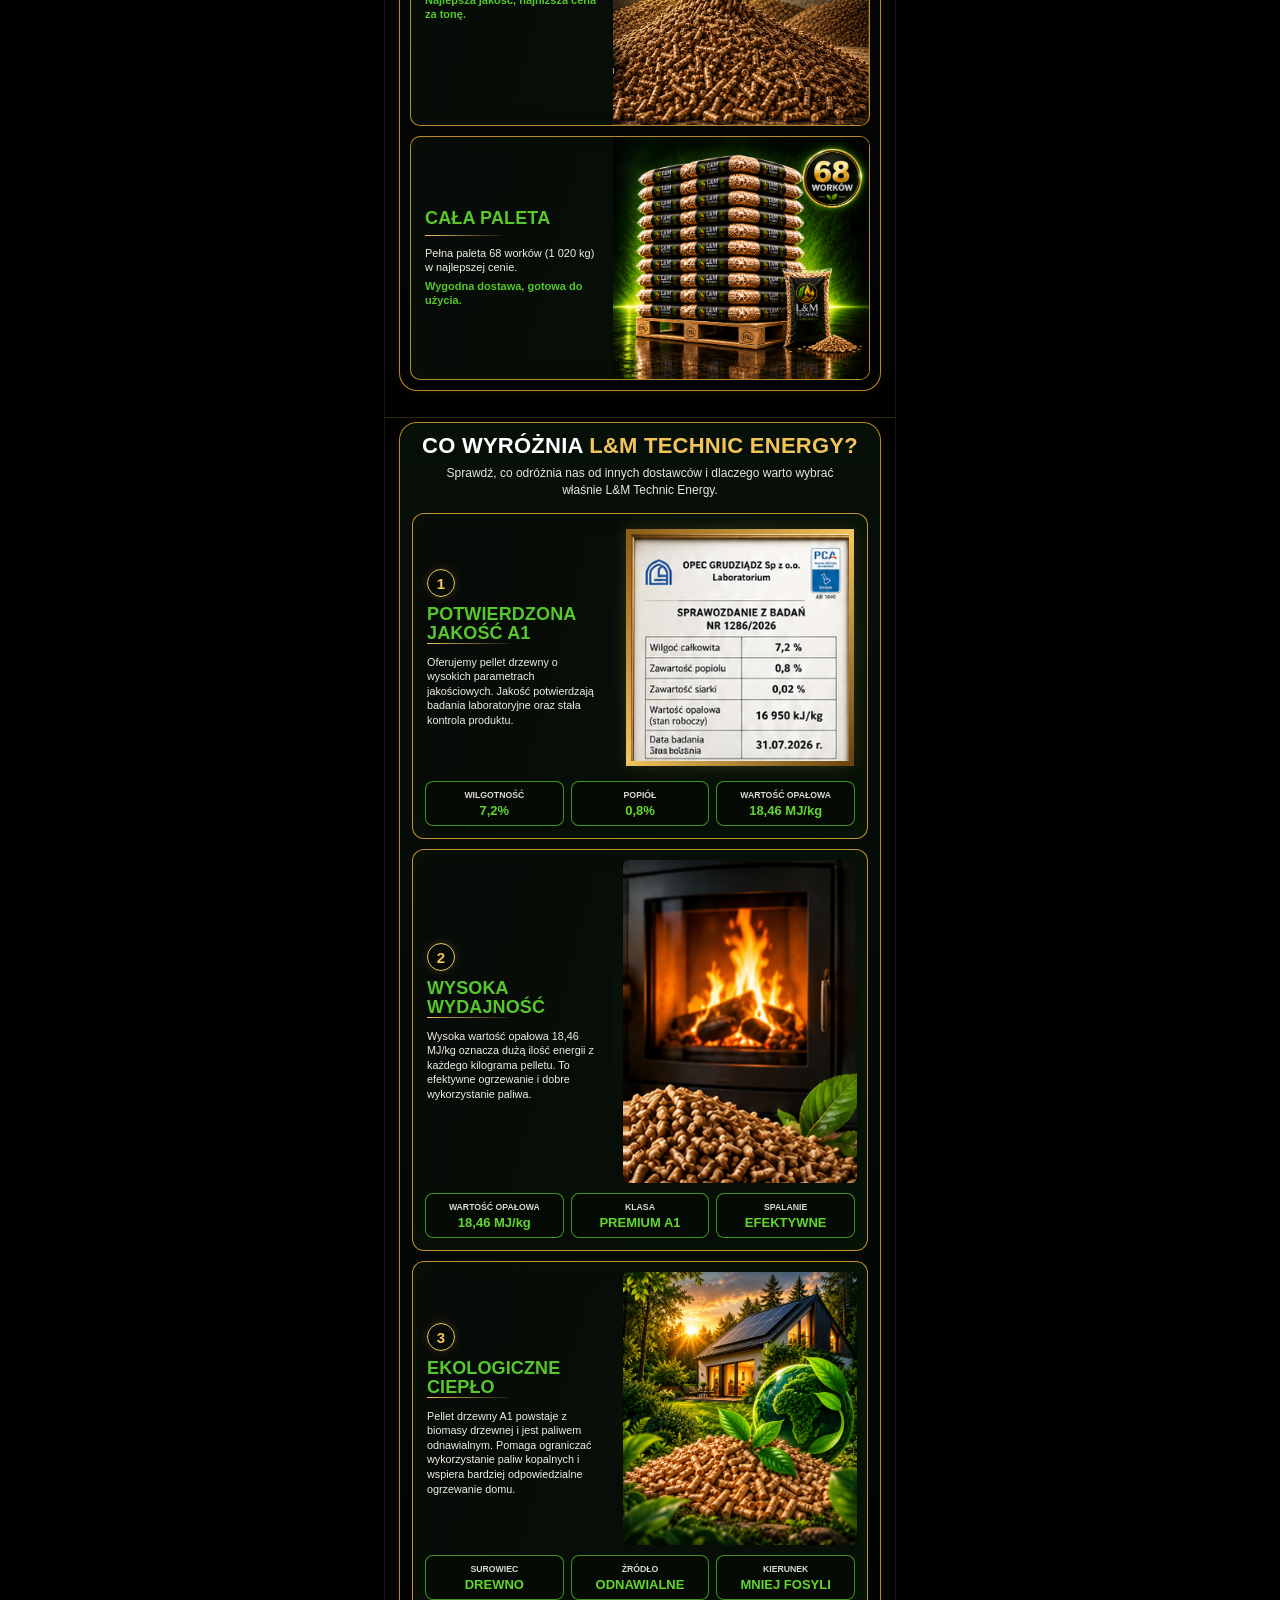
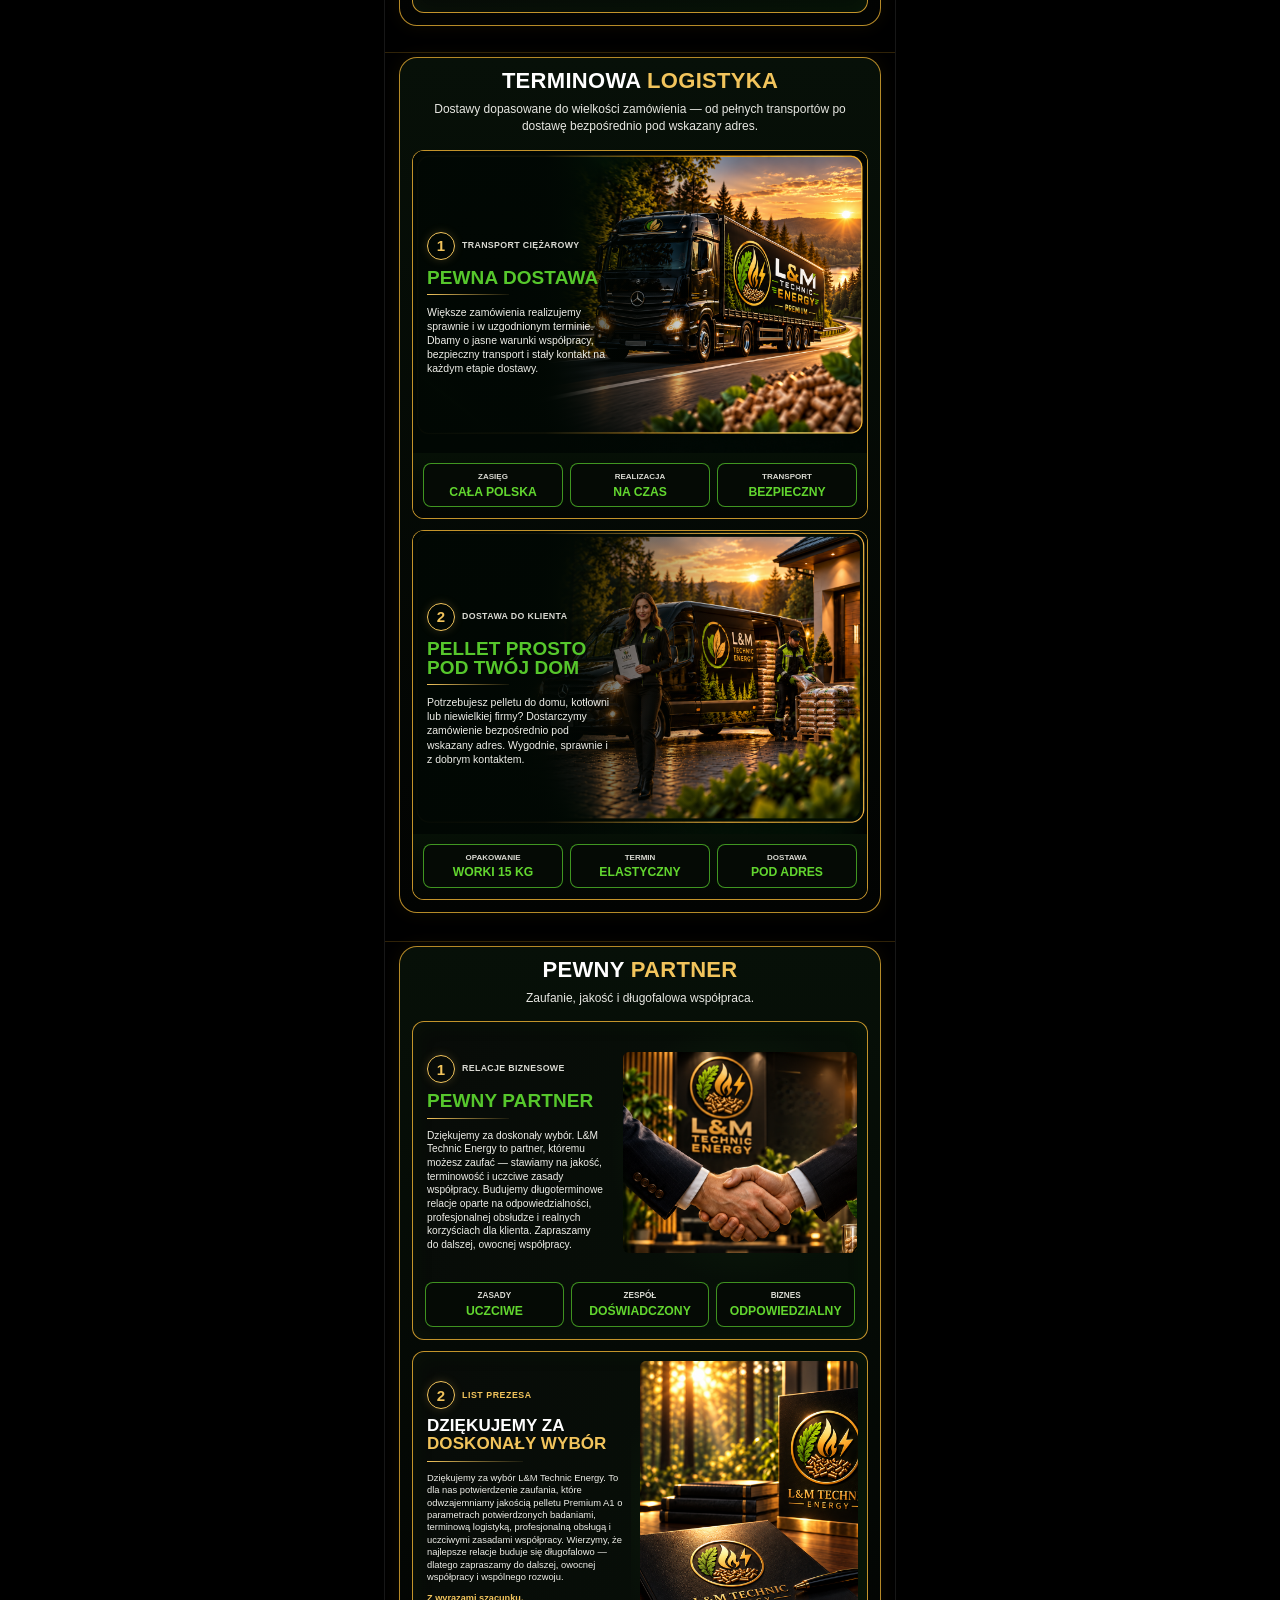
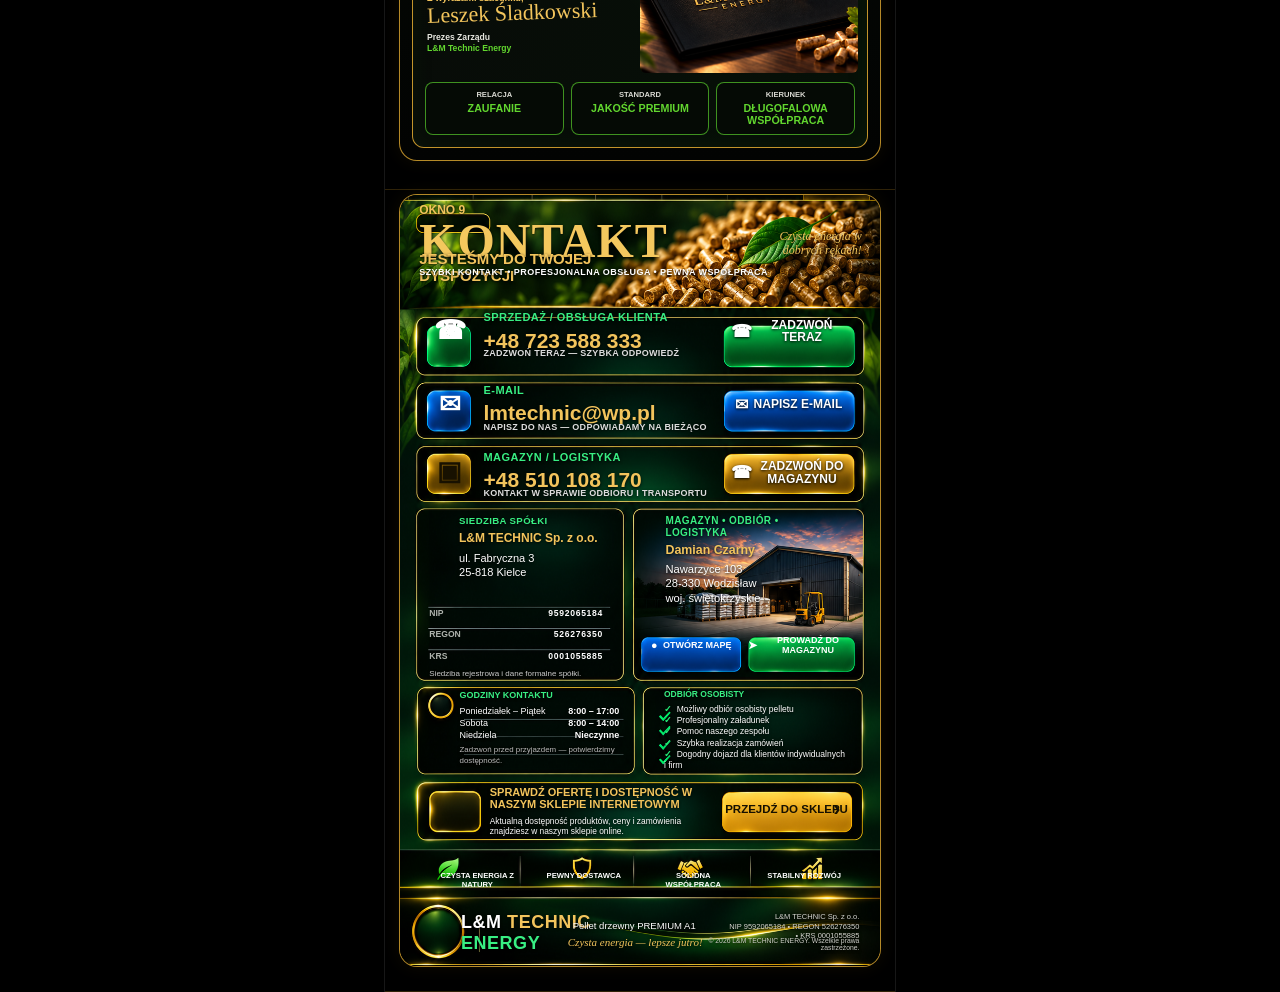
==== commit 0e9d1458: "OKNO 9 SURGICAL V3 — dopasowanie geometrii do MASTER 1:1" ====
--- a/index.html
+++ b/index.html
@@ -131,8 +131,25 @@
 .c9-footer-brand{left:12.7%;top:85.15%;width:29%;font-size:clamp(11px,3.4vw,18px);font-weight:900;color:#fff;letter-spacing:.03em}.c9-footer-brand .gold{color:#f2c45c}.c9-footer-brand .green{color:#38ef83}.c9-footer-pellet{left:32.8%;top:88.6%;width:32%;text-align:center;font-size:clamp(6px,1.75vw,9.5px);color:#fff}.c9-footer-slogan{left:31.0%;top:91.0%;width:36%;text-align:center;font-family:Georgia,'Times New Roman',serif;font-style:italic;font-size:clamp(7px,2.05vw,11px);color:#f2c45c}.c9-footer-company{right:4.3%;top:88.2%;width:28%;text-align:right;font-size:clamp(5px,1.35vw,7.5px);line-height:1.25;color:#d8d8d2}.c9-footer-copy{right:4.3%;top:93.15%;width:38%;text-align:right;font-size:clamp(4.4px,1.2vw,6.8px);color:#cfcfc9}
 @media(max-width:365px){.contact9-master{padding-left:9px;padding-right:9px}.c9-company{font-size:5.7px}.c9-warehouse{font-size:5.7px}.c9-reg{font-size:5.1px}.c9-hours,.c9-pickup{font-size:5.1px}.c9-store-title{font-size:6.4px}}
 
-/* OKNO 9 — SURGICAL ALIGNMENT V2 */
-.c9-icon{left:5.8%;width:9.2%;height:5.35%;display:grid;place-items:center}.c9-icon.sales{top:16.35%}.c9-icon.email{top:24.63%}.c9-icon.stock{top:32.82%}.c9-sales-l{top:15.15%}.c9-sales-v{top:17.45%}.c9-sales-h{top:19.85%}.c9-email-l{top:23.45%}.c9-email-v{top:25.75%}.c9-email-h{top:28.15%}.c9-stock-l{top:31.70%}.c9-stock-v{top:34.00%}.c9-stock-h{top:36.40%}.c9-action{right:5.50%;width:27.05%;height:5.35%;padding:1.5%;align-items:center;justify-content:center}.c9-sales-btn{top:16.35%}.c9-email-btn{top:24.63%}.c9-stock-btn{top:32.82%}.c9-company{top:40.60%}.c9-warehouse{top:40.55%}#warehouse9{top:39.60%}.c9-mini-action{top:56.05%;height:4.60%}.c9-map{left:50.20%;width:20.95%}.c9-route{left:72.50%;width:22.05%}.c9-hours{top:62.95%}.c9-pickup{top:62.95%}.c9-store-title{top:74.65%}.c9-store-desc{top:77.15%}.c9-store-btn{right:6.10%;top:75.83%;width:26.75%;height:5.20%}.c9-trust{top:85.00%}.c9-footer-brand{top:89.75%}.c9-footer-pellet{top:92.75%}.c9-footer-slogan{top:95.10%}.c9-footer-company{top:91.90%}.c9-footer-copy{top:97.10%}@media(max-width:365px){.c9-row-label{font-size:6.3px}.c9-row-value{font-size:11.3px}.c9-row-hint{font-size:5.2px}.c9-action{font-size:7px}.c9-mini-action{font-size:5.6px}.c9-store-btn{font-size:7px}}
+/* OKNO 9 — SURGICAL ALIGNMENT V3 — TARGET 1:1 */
+.contact9-stage{aspect-ratio:852/1366}
+.c9-icon{left:5.8%;width:9.2%;height:5.35%;display:grid;place-items:center}
+.c9-icon.sales{top:14.85%}.c9-icon.email{top:24.45%}.c9-icon.stock{top:33.25%}
+.c9-sales-l{top:15.10%}.c9-sales-v{top:17.45%}.c9-sales-h{top:19.85%}
+.c9-email-l{top:24.55%}.c9-email-v{top:26.85%}.c9-email-h{top:29.45%}
+.c9-stock-l{top:33.25%}.c9-stock-v{top:35.55%}.c9-stock-h{top:38.05%}
+.c9-action{right:5.50%;width:27.05%;height:5.45%;padding:1.5%;align-items:center;justify-content:center;gap:.45em}
+.c9-sales-btn{top:14.95%}.c9-email-btn{top:24.45%}.c9-stock-btn{top:33.30%}
+.c9-sales-btn:before,.c9-stock-btn:before{content:'☎';font-size:1.45em;line-height:1}.c9-email-btn:before{content:'✉';font-size:1.35em;line-height:1}
+.c9-company{top:41.55%}.c9-warehouse{top:41.55%}#warehouse9{top:40.40%}
+.c9-reg.nip{top:53.55%}.c9-reg.regon{top:56.35%}.c9-reg.krs{top:59.15%}.c9-company-note{top:61.45%}
+.c9-mini-action{top:56.10%;height:4.75%}.c9-map{left:50.20%;width:20.95%}.c9-route{left:72.50%;width:22.05%}
+.c9-map:before{content:'●';margin-right:.5em;font-size:1.2em}.c9-route:before{content:'➤';margin-right:.45em;font-size:1.25em}
+.c9-hours{top:64.05%}.c9-pickup{top:64.05%}
+.c9-store-title{top:76.65%}.c9-store-desc{top:80.55%}.c9-store-btn{right:6.10%;top:76.95%;width:26.75%;height:5.30%}.c9-store-btn:after{content:'›';position:absolute;right:8%;font-size:1.8em;line-height:1}
+.c9-trust{top:86.85%}
+.c9-footer-brand{top:93.05%}.c9-footer-pellet{top:94.05%}.c9-footer-slogan{top:96.15%}.c9-footer-company{top:93.05%}.c9-footer-copy{top:96.30%}
+@media(max-width:365px){.c9-row-label{font-size:6.3px}.c9-row-value{font-size:11.3px}.c9-row-hint{font-size:5.2px}.c9-action{font-size:7px}.c9-mini-action{font-size:5.6px}.c9-store-btn{font-size:7px}}
 </style>
 </head>
 <body>
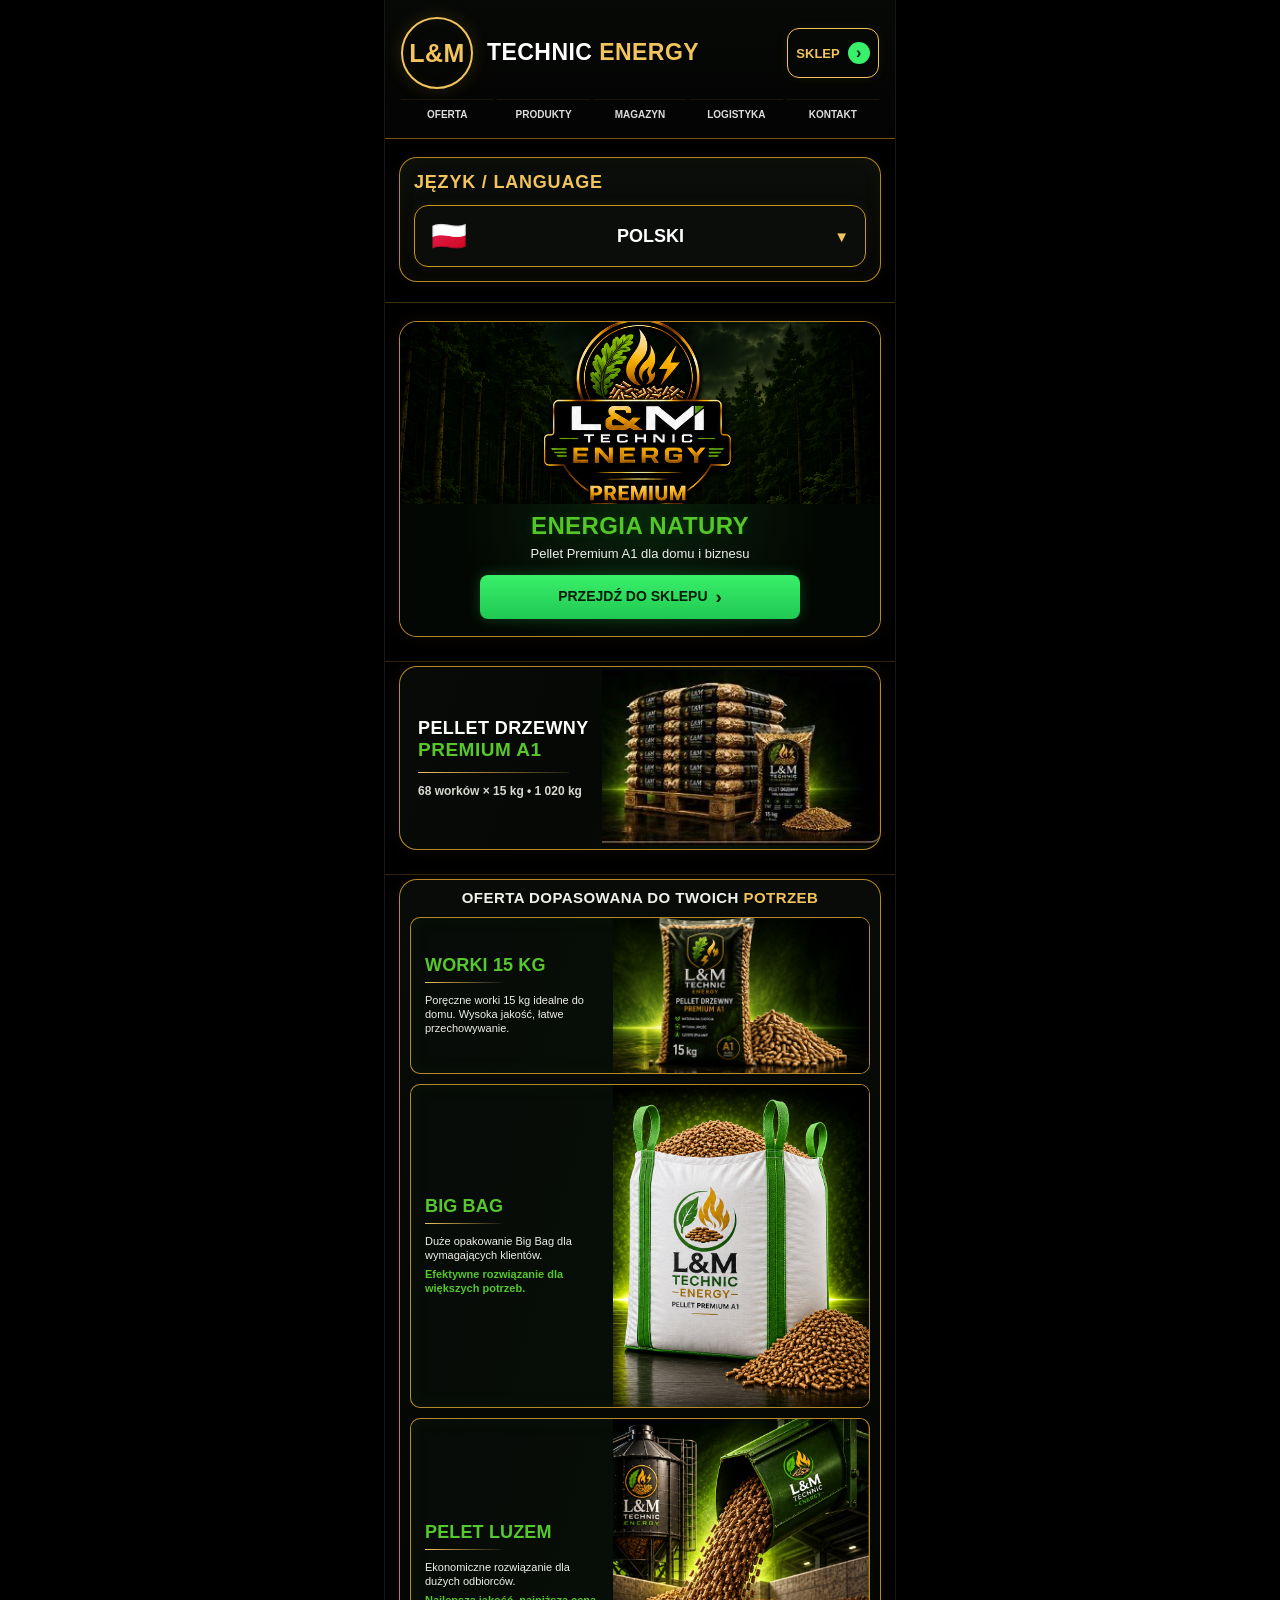
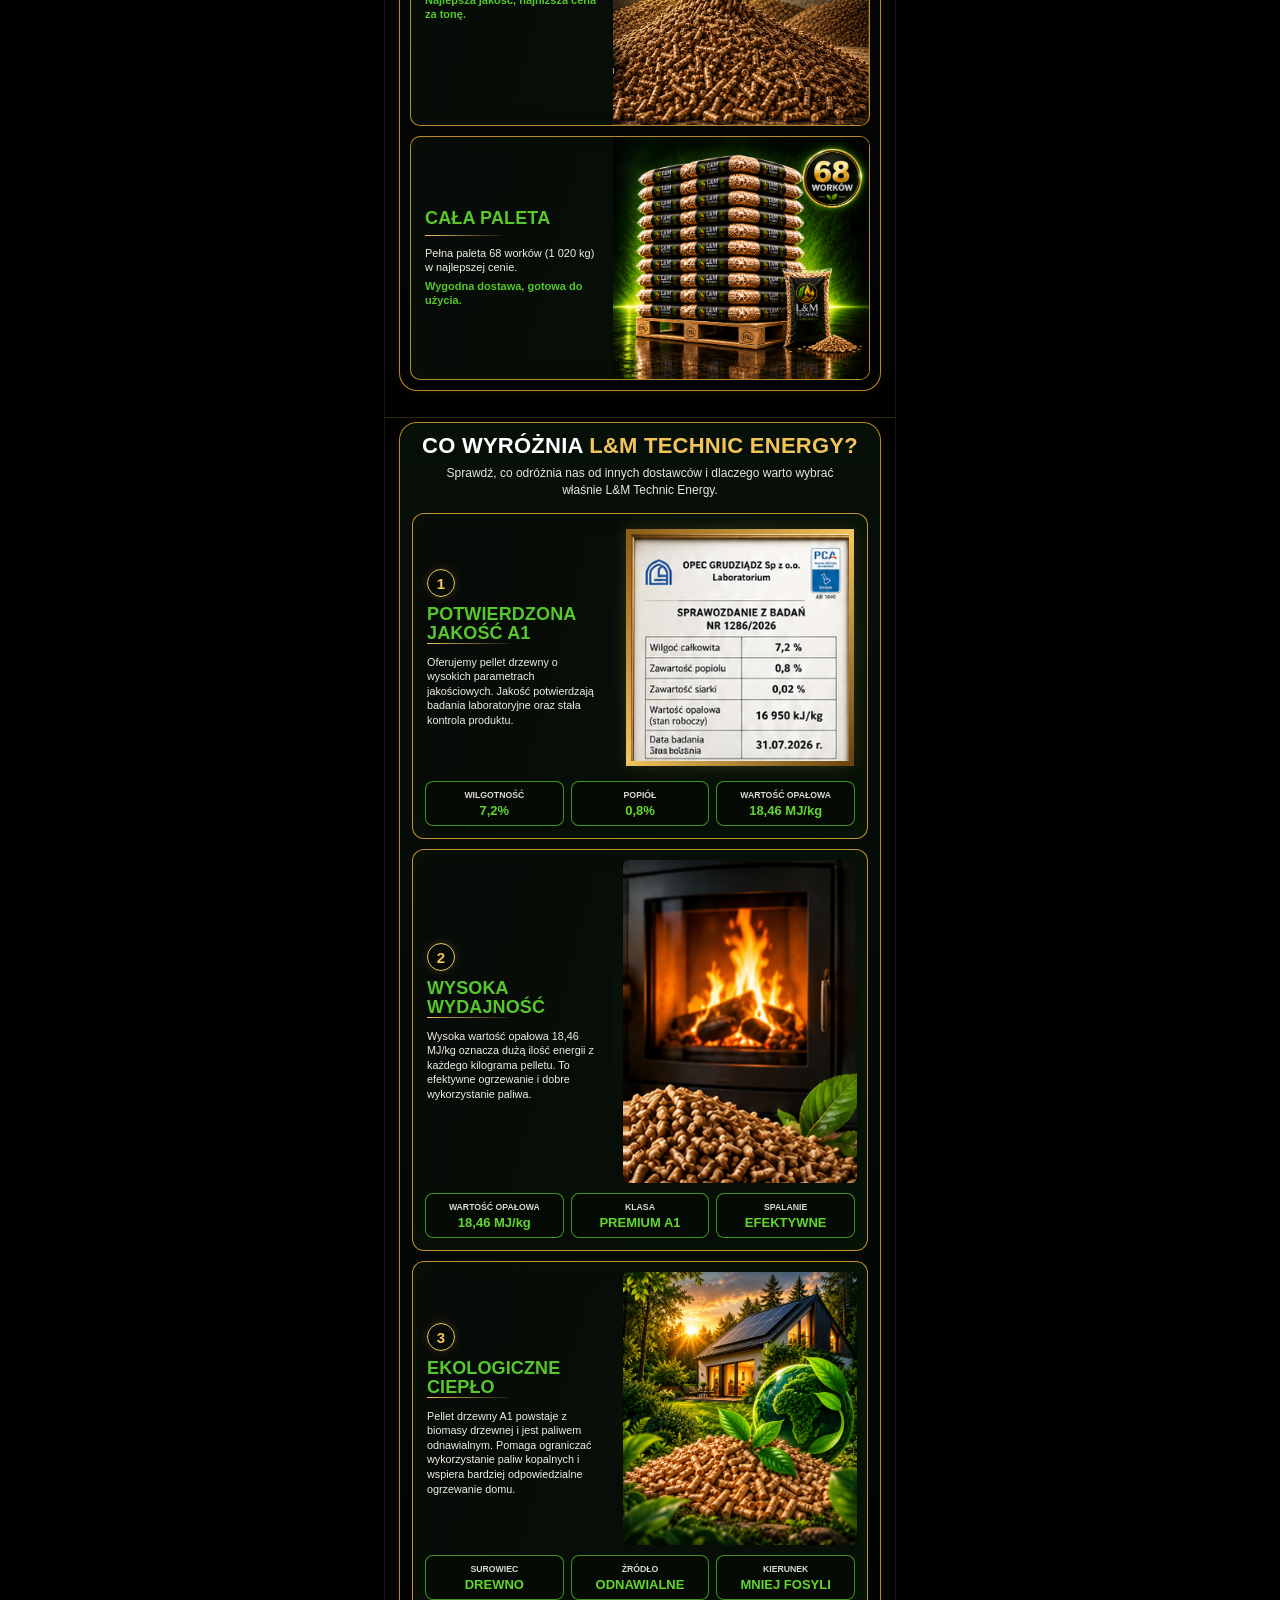
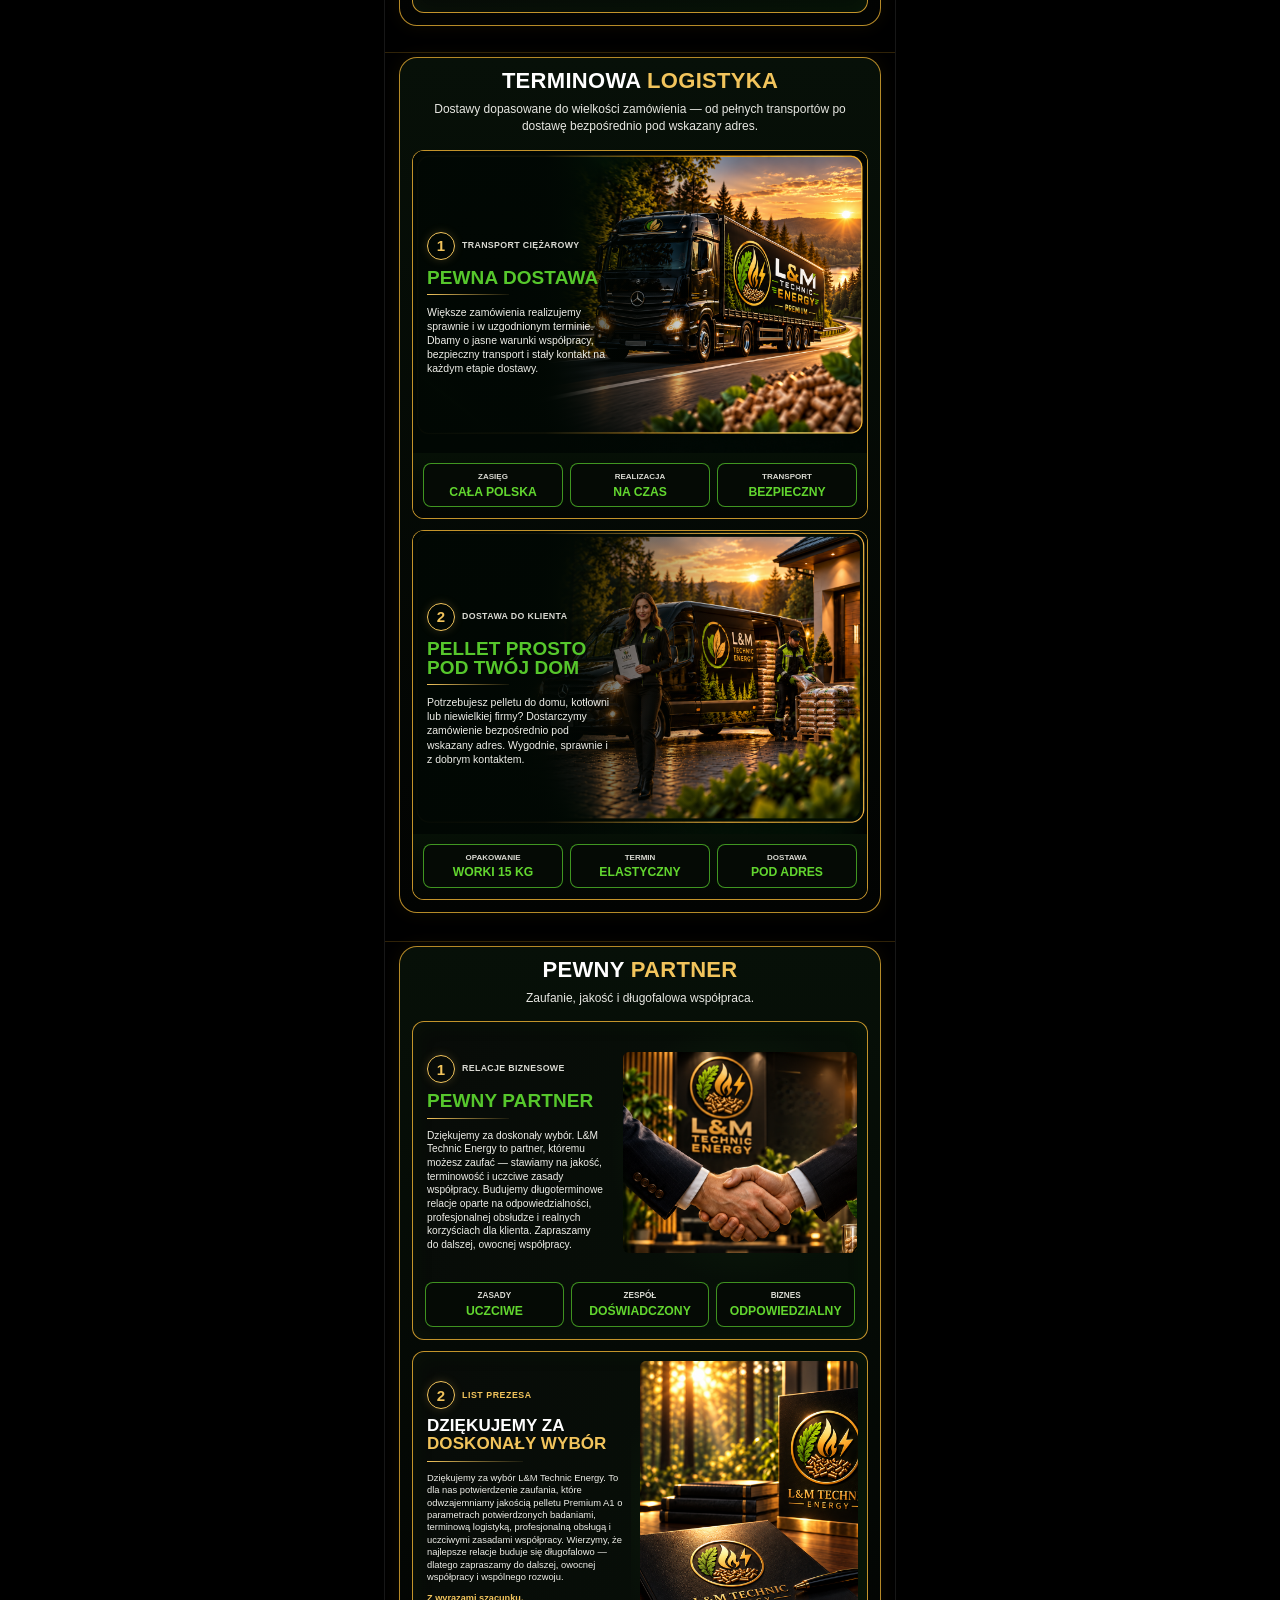
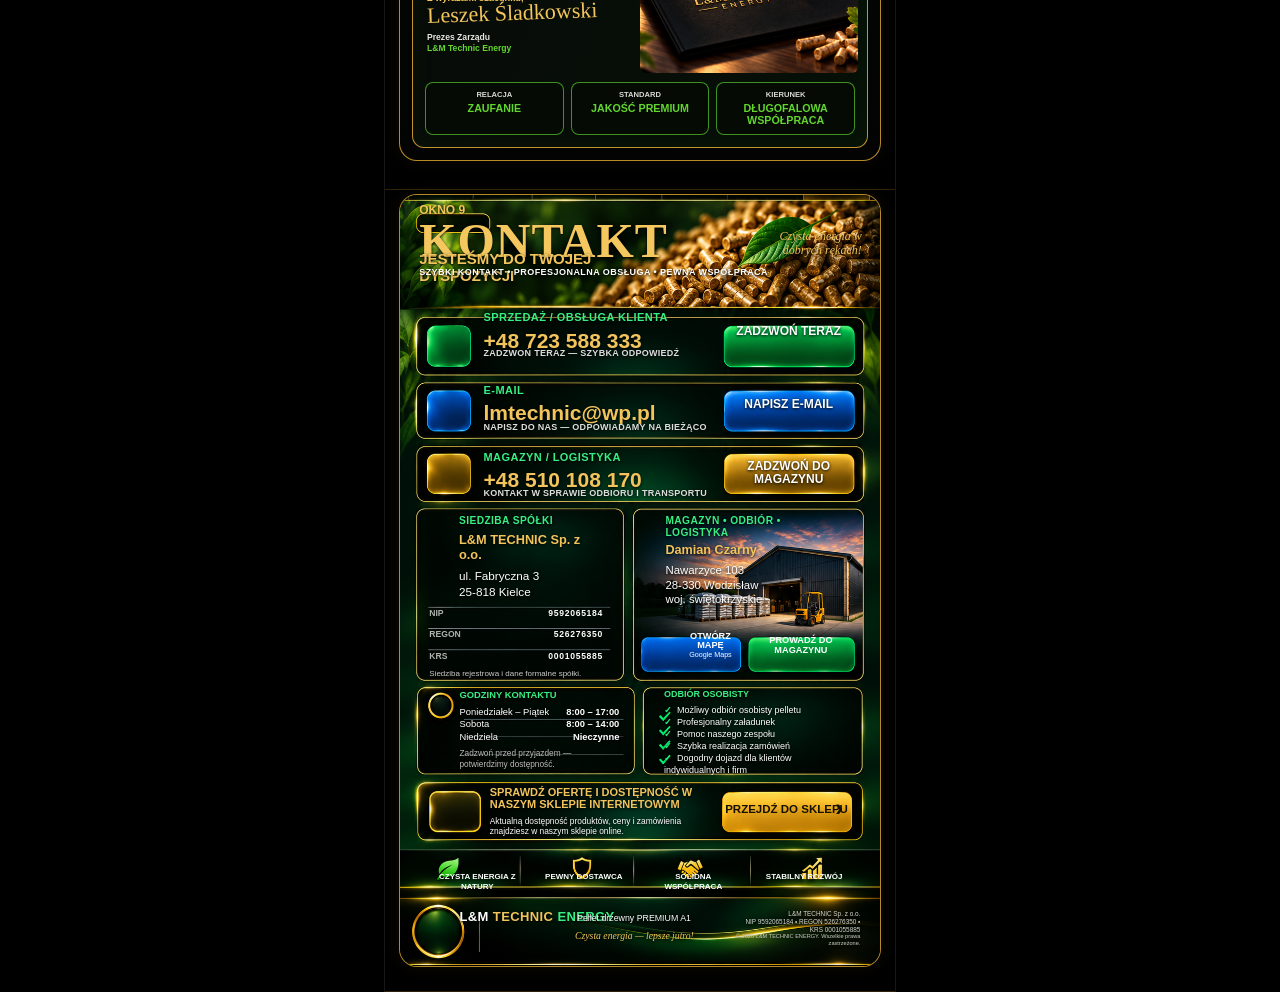
==== commit 7a6d98be: "OKNO 9 SURGICAL V4 — detale ikon, mapy, czytelności i stopki" ====
--- a/index.html
+++ b/index.html
@@ -150,6 +150,20 @@
 .c9-trust{top:86.85%}
 .c9-footer-brand{top:93.05%}.c9-footer-pellet{top:94.05%}.c9-footer-slogan{top:96.15%}.c9-footer-company{top:93.05%}.c9-footer-copy{top:96.30%}
 @media(max-width:365px){.c9-row-label{font-size:6.3px}.c9-row-value{font-size:11.3px}.c9-row-hint{font-size:5.2px}.c9-action{font-size:7px}.c9-mini-action{font-size:5.6px}.c9-store-btn{font-size:7px}}
+
+/* OKNO 9 — SURGICAL ALIGNMENT V4 — DETAIL PASS */
+.c9-icon{display:none!important}
+.c9-sales-btn:before,.c9-email-btn:before,.c9-stock-btn:before,.c9-map:before,.c9-route:before{content:none!important;display:none!important}
+.c9-company{font-size:clamp(6.4px,1.95vw,10.2px)}.c9-warehouse{font-size:clamp(6.4px,1.95vw,10.2px)}
+.c9-hours{font-size:clamp(5.8px,1.75vw,9.4px)}.c9-pickup{font-size:clamp(5.6px,1.68vw,9px)}
+.c9-mini-action{font-size:clamp(5.8px,1.7vw,9.2px)}.c9-map{flex-direction:column;padding-left:8%;line-height:1.05}.c9-map:after{content:'Google Maps';display:block;margin-top:.18em;font-size:.78em;font-weight:500;letter-spacing:0}
+.c9-store-btn:after{content:'›';position:absolute;right:6%;font-size:2.05em;line-height:1;font-weight:900}
+.c9-trust{font-size:clamp(5.2px,1.52vw,8px);line-height:1.14}
+.c9-footer-brand{left:12.4%;top:92.75%;width:21.5%;font-size:clamp(8.2px,2.45vw,13px);line-height:1.04;white-space:nowrap}
+.c9-footer-pellet{left:34.0%;top:93.20%;width:29.5%;font-size:clamp(5.6px,1.62vw,8.8px);white-space:nowrap}
+.c9-footer-slogan{left:33.1%;top:95.38%;width:31.5%;font-size:clamp(6.4px,1.78vw,9.7px);white-space:nowrap}
+.c9-footer-company{right:4.1%;top:92.72%;width:27%;font-size:clamp(4.5px,1.16vw,6.4px);line-height:1.28}
+.c9-footer-copy{right:4.1%;top:95.78%;width:31.5%;font-size:clamp(3.9px,1.02vw,5.6px);line-height:1.15}
 </style>
 </head>
 <body>
@@ -167,7 +181,6 @@
 <article class="log-card" id="logVanCard"><div class="log-stage"><img src="assets/OKNO_7_KAFEL_2_DOSTAWA_DO_KLIENTA_MASTER_CLEAN.png?v=20260906log7van1" alt="Dostawa pelletu do klienta L&M Technic Energy"><div class="log-copy"><div class="log-kicker"><span class="log-number" aria-hidden="true">2</span><span class="log-eyebrow" id="logVanEyebrow">DOSTAWA DO KLIENTA</span></div><h3 class="log-title" id="logVanTitle">PELLET PROSTO POD TWÓJ DOM</h3><div class="log-line" aria-hidden="true"></div><p class="log-desc" id="logVanDesc">Potrzebujesz pelletu do domu, kotłowni lub niewielkiej firmy? Dostarczymy zamówienie bezpośrednio pod wskazany adres. Wygodnie, sprawnie i z dobrym kontaktem.</p></div></div><div class="log-metrics"><div class="log-metric"><span class="log-metric-label" id="logVanM1L">OPAKOWANIE</span><strong class="log-metric-value" id="logVanM1V">WORKI 15 KG</strong></div><div class="log-metric"><span class="log-metric-label" id="logVanM2L">TERMIN</span><strong class="log-metric-value" id="logVanM2V">ELASTYCZNY</strong></div><div class="log-metric"><span class="log-metric-label" id="logVanM3L">DOSTAWA</span><strong class="log-metric-value" id="logVanM3V">POD ADRES</strong></div></div></article></div></section>
 
 <section class="partner-master" id="partner" aria-label="Pewny partner"><div class="partner-frame"><h2 class="partner-heading"><span id="partnerHeadA">PEWNY</span> <span class="accent" id="partnerHeadB">PARTNER</span></h2><p class="partner-subtitle" id="partnerSubtitle">Zaufanie, jakość i długofalowa współpraca.</p><article class="partner-card" id="partnerCard1"><div class="partner-card-top"><div class="partner-copy"><div class="partner-kicker"><span class="partner-number" aria-hidden="true">1</span><span class="partner-eyebrow" id="partnerEyebrow">RELACJE BIZNESOWE</span></div><h3 class="partner-title" id="partnerTitle">PEWNY PARTNER</h3><div class="partner-line" aria-hidden="true"></div><p class="partner-desc" id="partnerDesc">Dziękujemy za doskonały wybór. L&amp;M Technic Energy to partner, któremu możesz zaufać — stawiamy na jakość, terminowość i uczciwe zasady współpracy. Budujemy długoterminowe relacje oparte na odpowiedzialności, profesjonalnej obsłudze i realnych korzyściach dla klienta. Zapraszamy do dalszej, owocnej współpracy.</p></div><div class="partner-visual"><img src="assets/OKNO_8_KAFEL_1_PEWNY_PARTNER_MASTER_CLEAN.png?v=20260906partner8k1master1" alt="Pewny partner L&amp;M Technic Energy"></div></div><div class="partner-metrics"><div class="partner-metric"><span class="partner-metric-label" id="partnerM1L">ZASADY</span><strong class="partner-metric-value" id="partnerM1V">UCZCIWE</strong></div><div class="partner-metric"><span class="partner-metric-label" id="partnerM2L">ZESPÓŁ</span><strong class="partner-metric-value" id="partnerM2V">DOŚWIADCZONY</strong></div><div class="partner-metric"><span class="partner-metric-label" id="partnerM3L">BIZNES</span><strong class="partner-metric-value" id="partnerM3V">ODPOWIEDZIALNY</strong></div></div></article><article class="partner-card" id="partnerCard2"><div class="president-card-top"><div class="president-copy"><div class="president-kicker"><span class="president-number" aria-hidden="true">2</span><span class="president-eyebrow" id="presidentEyebrow">LIST PREZESA</span></div><h3 class="president-title"><span id="presidentTitleA">DZIĘKUJEMY ZA</span> <span class="accent" id="presidentTitleB">DOSKONAŁY WYBÓR</span></h3><div class="president-line" aria-hidden="true"></div><p class="president-desc" id="presidentDesc">Dziękujemy za wybór L&amp;M Technic Energy. To dla nas potwierdzenie zaufania, które odwzajemniamy jakością pelletu Premium A1 o parametrach potwierdzonych badaniami, terminową logistyką, profesjonalną obsługą i uczciwymi zasadami współpracy. Wierzymy, że najlepsze relacje buduje się długofalowo — dlatego zapraszamy do dalszej, owocnej współpracy i wspólnego rozwoju.</p><p class="president-closing" id="presidentClosing">Z wyrazami szacunku,</p><p class="president-signature">Leszek Śladkowski</p><p class="president-role"><span id="presidentRole">Prezes Zarządu</span><span class="president-company">L&amp;M Technic Energy</span></p></div><div class="president-visual"><img src="assets/OKNO_8_KAFEL_2_LIST_PREZESA_MASTER_CLEAN.png?v=20260906partner8k2master1" alt="List Prezesa — L&amp;M Technic Energy"></div></div><div class="president-metrics"><div class="president-metric"><span class="president-metric-label" id="presidentM1L">RELACJA</span><strong class="president-metric-value" id="presidentM1V">ZAUFANIE</strong></div><div class="president-metric"><span class="president-metric-label" id="presidentM2L">STANDARD</span><strong class="president-metric-value" id="presidentM2V">JAKOŚĆ PREMIUM</strong></div><div class="president-metric"><span class="president-metric-label" id="presidentM3L">KIERUNEK</span><strong class="president-metric-value" id="presidentM3V">DŁUGOFALOWA WSPÓŁPRACA</strong></div></div></article></div></section>
-
 
 <!-- OKNO 9 CONTACT LIVE -->
 <section class="contact9-master" id="contact9" aria-label="Kontakt i magazyn L&M Technic Energy"><div class="contact9-stage">
@@ -220,7 +233,6 @@
 en:{h1:'RELIABLE',h2:'LOGISTICS',sub:'Delivery matched to order size — from full truckloads to delivery directly to the specified address.',truck:{ey:'HEAVY TRANSPORT',title:'RELIABLE DELIVERY',desc:'We handle larger orders efficiently and on the agreed date. Clear terms, safe transport and consistent contact support every stage of delivery.',labels:['COVERAGE','FULFILMENT','TRANSPORT'],values:['ALL POLAND','ON TIME','SAFE']},van:{ey:'DELIVERY TO THE CUSTOMER',title:'PELLETS STRAIGHT TO YOUR HOME',desc:'Need pellets for your home, boiler room or small business? We deliver directly to the specified address — conveniently, efficiently and with good communication.',labels:['PACKAGING','TIMING','DELIVERY'],values:['15 KG BAGS','FLEXIBLE','TO YOUR ADDRESS']}}
 };
 
-
 const partnerCopy={
 pl:{h1:'PEWNY',h2:'PARTNER',sub:'Zaufanie, jakość i długofalowa współpraca.',ey:'RELACJE BIZNESOWE',title:'PEWNY PARTNER',desc:'Dziękujemy za doskonały wybór. L&M Technic Energy to partner, któremu możesz zaufać — stawiamy na jakość, terminowość i uczciwe zasady współpracy. Budujemy długoterminowe relacje oparte na odpowiedzialności, profesjonalnej obsłudze i realnych korzyściach dla klienta. Zapraszamy do dalszej, owocnej współpracy.',labels:['ZASADY','ZESPÓŁ','BIZNES'],values:['UCZCIWE','DOŚWIADCZONY','ODPOWIEDZIALNY']},
 de:{h1:'VERLÄSSLICHER',h2:'PARTNER',sub:'Vertrauen, Qualität und langfristige Zusammenarbeit.',ey:'GESCHÄFTSBEZIEHUNGEN',title:'VERLÄSSLICHER PARTNER',desc:'Vielen Dank für Ihre ausgezeichnete Wahl. L&M Technic Energy ist ein Partner, dem Sie vertrauen können — wir setzen auf Qualität, Termintreue und faire Grundsätze der Zusammenarbeit. Wir bauen langfristige Beziehungen auf Verantwortung, professionellem Service und echten Vorteilen für unsere Kunden auf. Wir freuen uns auf eine weitere erfolgreiche Zusammenarbeit.',labels:['GRUNDSÄTZE','TEAM','GESCHÄFT'],values:['FAIR','ERFAHREN','VERANTWORTUNGSVOLL']},
@@ -234,7 +246,6 @@
 da:{h1:'PÅLIDELIG',h2:'PARTNER',sub:'Tillid, kvalitet og langsigtet samarbejde.',ey:'FORRETNINGSRELATIONER',title:'PÅLIDELIG PARTNER',desc:'Tak for dit fremragende valg. L&M Technic Energy er en partner, du kan stole på — vi prioriterer kvalitet, punktlighed og fair samarbejdsvilkår. Vi opbygger langsigtede relationer baseret på ansvar, professionel service og reelle fordele for kunden. Vi ser frem til et fortsat og værdifuldt samarbejde.',labels:['PRINCIPPER','TEAM','FORRETNING'],values:['FAIRE','ERFARENT','ANSVARLIG']},
 en:{h1:'TRUSTED',h2:'PARTNER',sub:'Trust, quality and long-term cooperation.',ey:'BUSINESS RELATIONSHIPS',title:'TRUSTED PARTNER',desc:'Thank you for making an excellent choice. L&M Technic Energy is a partner you can rely on — we focus on quality, on-time performance and fair principles of cooperation. We build long-term relationships based on responsibility, professional service and genuine benefits for our customers. We look forward to continued, successful cooperation.',labels:['PRINCIPLES','TEAM','BUSINESS'],values:['FAIR','EXPERIENCED','RESPONSIBLE']}
 };
-
 
 const presidentCopy={
 pl:{ey:'LIST PREZESA',a:'DZIĘKUJEMY ZA',b:'DOSKONAŁY WYBÓR',desc:'Dziękujemy za wybór L&M Technic Energy. To dla nas potwierdzenie zaufania, które odwzajemniamy jakością pelletu Premium A1 o parametrach potwierdzonych badaniami, terminową logistyką, profesjonalną obsługą i uczciwymi zasadami współpracy. Wierzymy, że najlepsze relacje buduje się długofalowo — dlatego zapraszamy do dalszej, owocnej współpracy i wspólnego rozwoju.',closing:'Z wyrazami szacunku,',role:'Prezes Zarządu',labels:['RELACJA','STANDARD','KIERUNEK'],values:['ZAUFANIE','JAKOŚĆ PREMIUM','DŁUGOFALOWA WSPÓŁPRACA']},
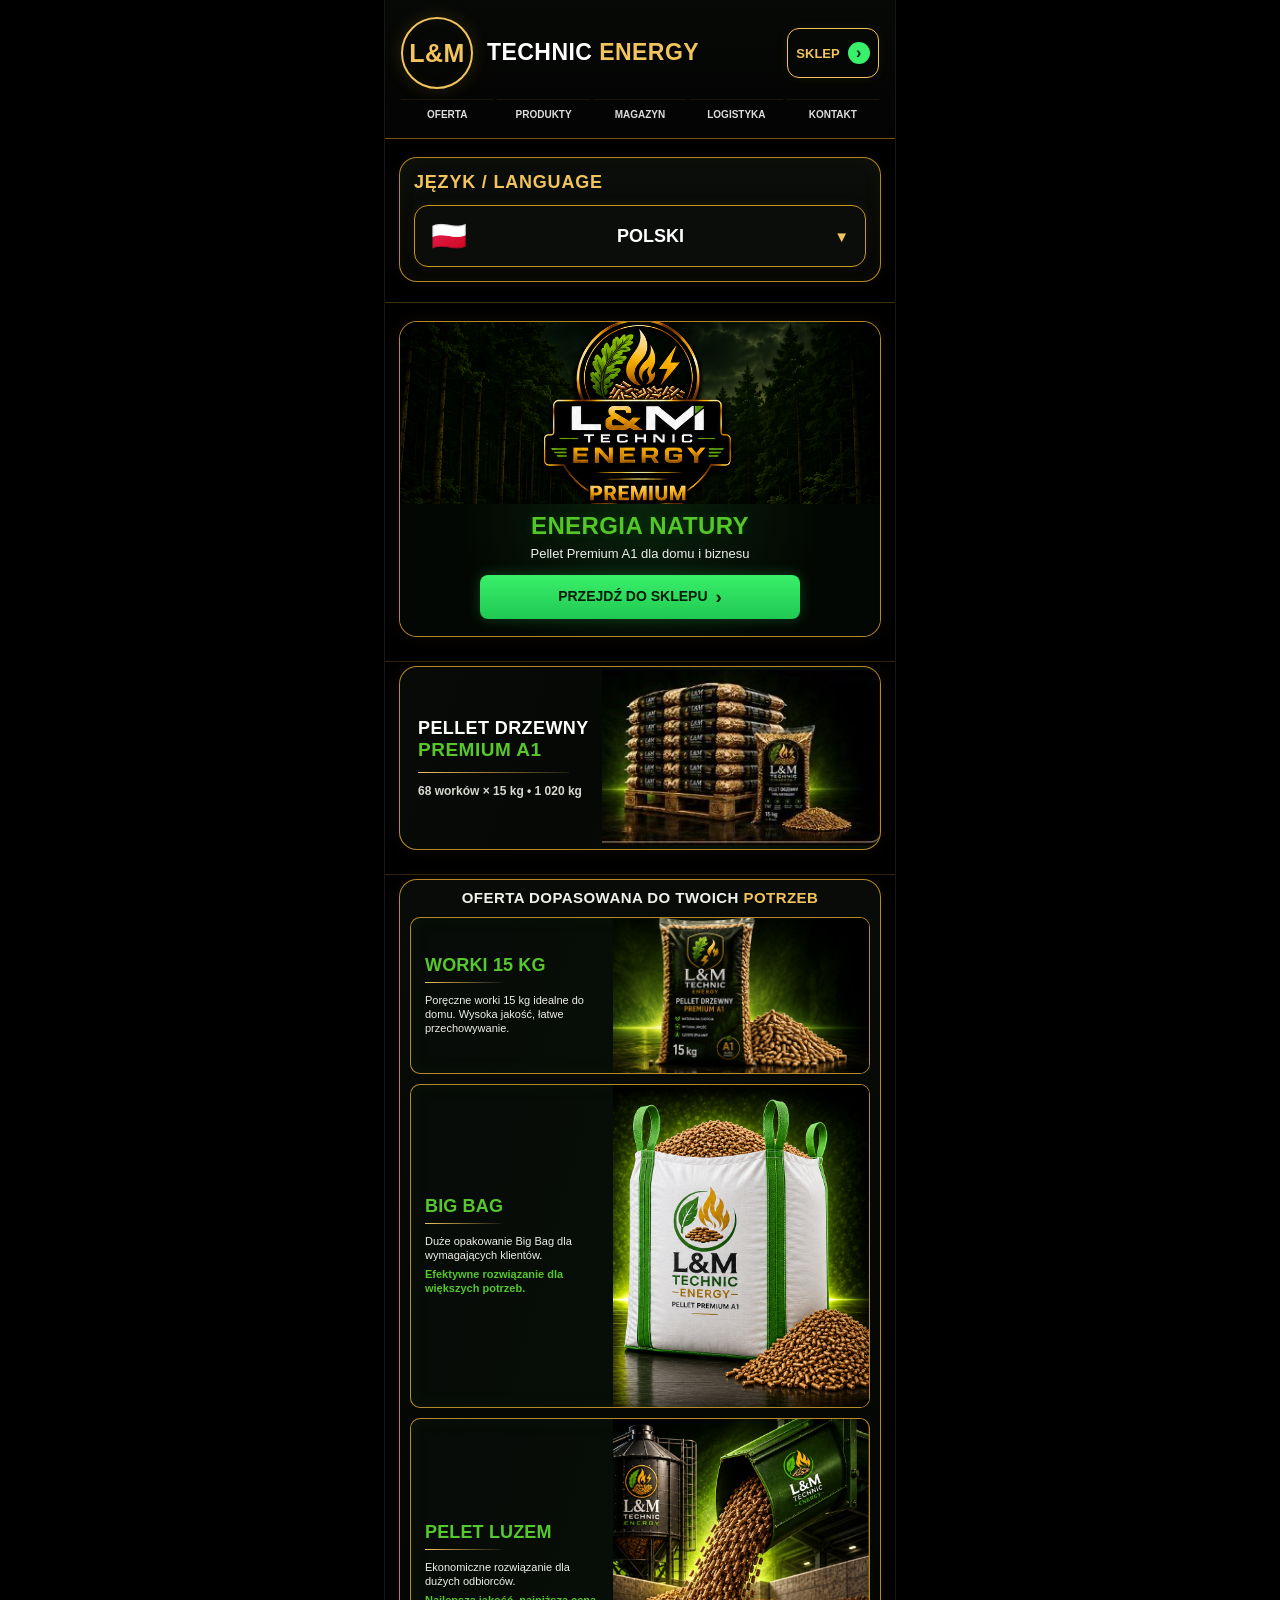
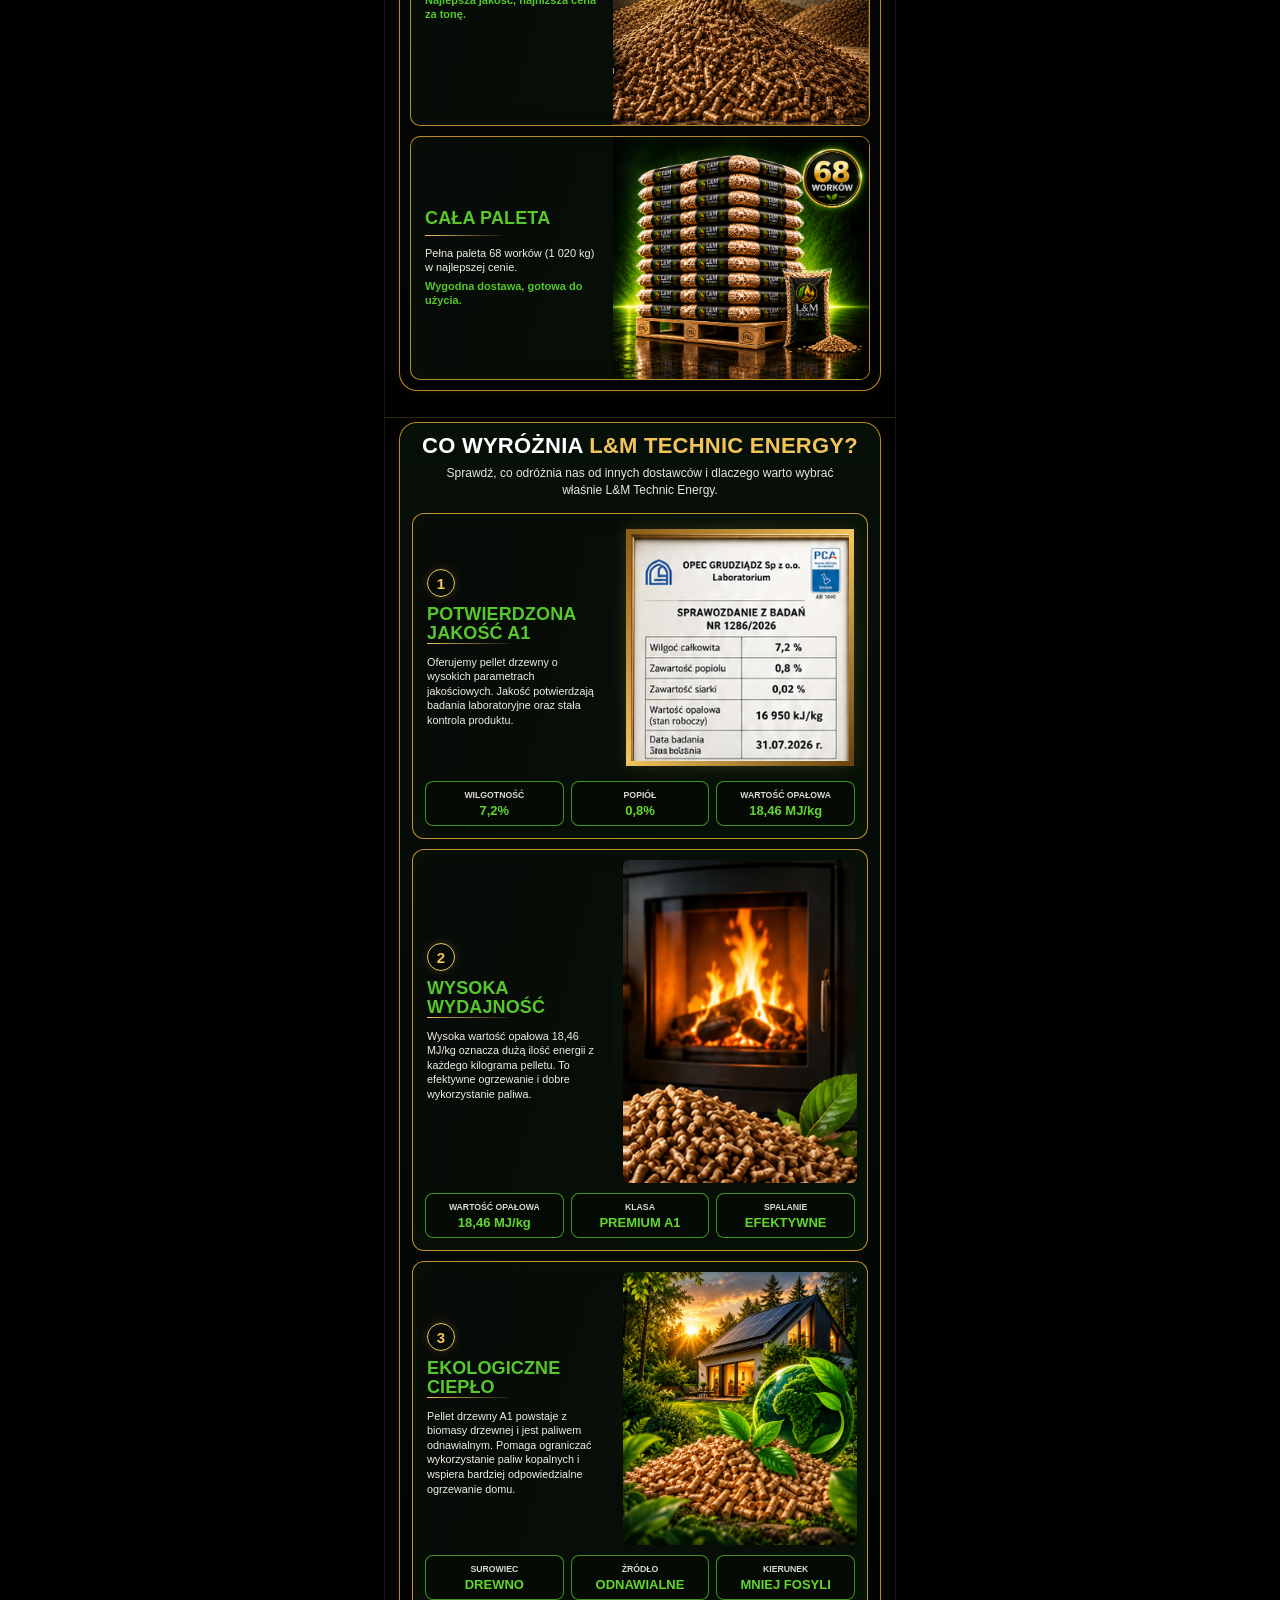
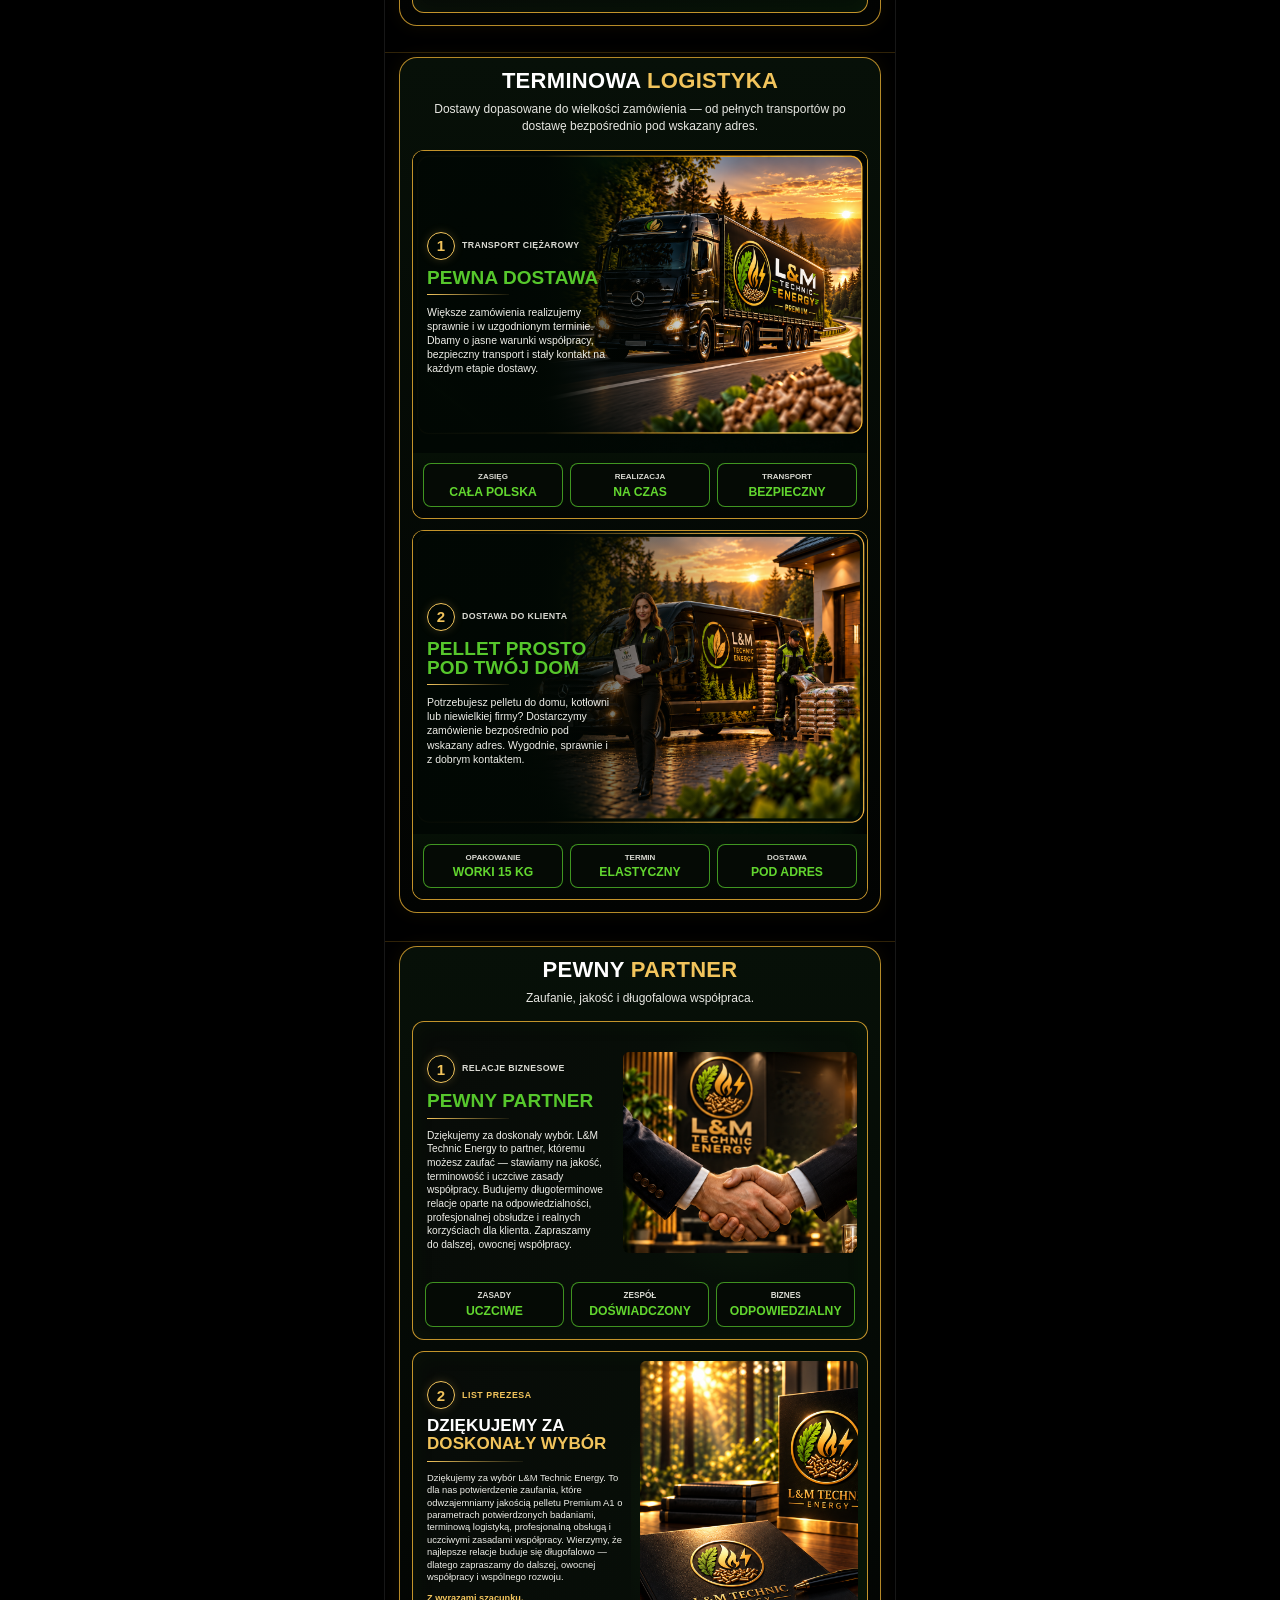
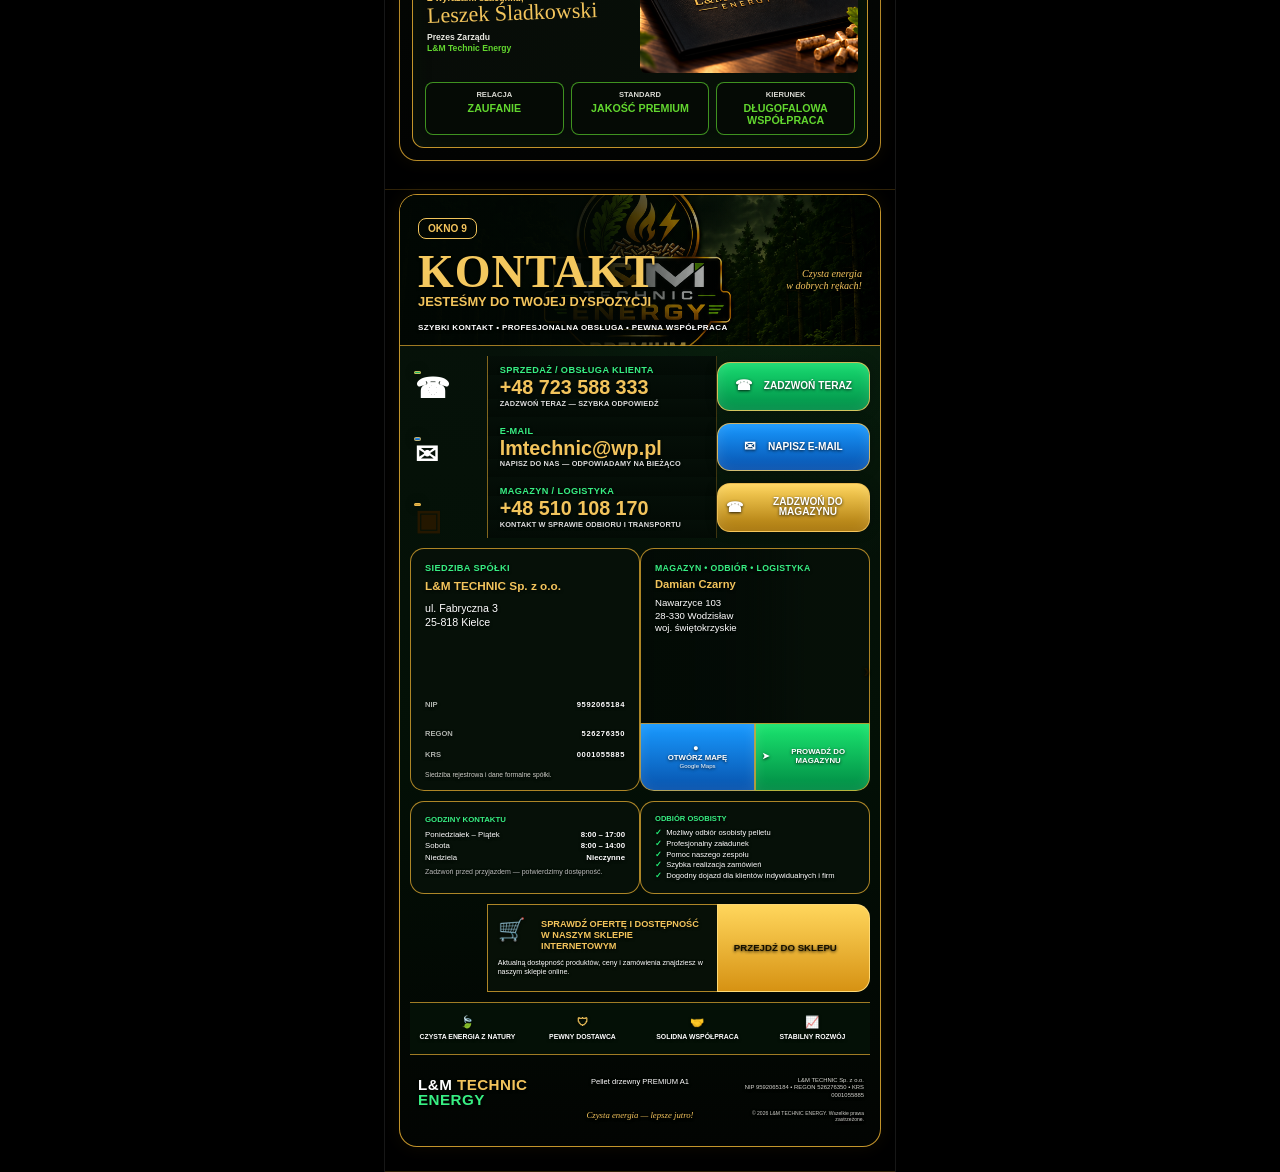
==== commit 0f30a501: "OKNO 9 NATIVE V5 — usuń pełnoekranową architekturę nakładek, zachowaj LIVE multilanguage" ====
--- a/index.html
+++ b/index.html
@@ -57,7 +57,6 @@
 .log-desc{margin:0;color:#efefe9;font-size:10.5px;line-height:1.34;font-weight:500}
 .log-metrics{display:grid;grid-template-columns:repeat(3,1fr);gap:7px;padding:10px 10px 11px;background:linear-gradient(180deg,#061006,#030603)}
 .log-metric{min-width:0;border:1px solid rgba(86,199,44,.74);border-radius:8px;background:#050a05;padding:8px 4px;text-align:center}.log-metric-label{display:block;color:#d9d9d2;font-size:8px;line-height:1.15;font-weight:700}.log-metric-value{display:block;margin-top:4px;color:#62d62f;font-size:12.2px;line-height:1.05;font-weight:900}
-
 
 /* OKNO 8 — PEWNY PARTNER LIVE */
 .partner-master{padding:4px 14px 28px;background:#000;border-bottom:1px solid rgba(201,147,37,.24)}
@@ -165,6 +164,42 @@
 .c9-footer-company{right:4.1%;top:92.72%;width:27%;font-size:clamp(4.5px,1.16vw,6.4px);line-height:1.28}
 .c9-footer-copy{right:4.1%;top:95.78%;width:31.5%;font-size:clamp(3.9px,1.02vw,5.6px);line-height:1.15}
 </style>
+<style>
+/* OKNO 9 — NATIVE V5 — PRAWDZIWY RESPONSYWNY DOM, BEZ PEŁNOEKRANOWEJ NAKŁADKI MASTER */
+.contact9-stage{position:relative!important;display:grid!important;grid-template-columns:repeat(12,minmax(0,1fr));grid-auto-flow:row;gap:0!important;width:100%;aspect-ratio:auto!important;overflow:hidden;padding:0 10px 12px;background:radial-gradient(circle at 80% 10%,rgba(18,80,30,.28),transparent 30%),linear-gradient(180deg,#07120a 0%,#031006 58%,#020402 100%);border:1px solid rgba(221,167,48,.88);border-radius:18px;box-shadow:0 0 18px rgba(196,139,21,.08);container-type:inline-size}
+.contact9-bg{display:none!important}
+.contact9-stage:before{content:"";grid-column:1/-1;grid-row:1/5;min-height:150px;margin:0 -10px 10px;background:linear-gradient(90deg,rgba(1,7,3,.97) 0%,rgba(1,7,3,.88) 43%,rgba(1,7,3,.20) 68%,rgba(1,7,3,.08) 100%),url('assets/HERO_VISUAL_MASTER_CLEAN.png?v=20260906c9native5') center/cover no-repeat;border-bottom:1px solid rgba(221,167,48,.72)}
+.contact9-stage>.c9,.contact9-stage>.c9-reg,.contact9-stage>.c9-action,.contact9-stage>.c9-mini-action,.contact9-stage>.c9-store-btn,.contact9-stage>.c9-trust{position:static!important;left:auto!important;right:auto!important;top:auto!important;bottom:auto!important;width:auto!important;height:auto!important;z-index:2;margin:0;pointer-events:auto;text-shadow:0 1px 3px rgba(0,0,0,.82)}
+.contact9-stage>.c9{font-family:Arial,Helvetica,sans-serif}
+.c9-badge{grid-column:1/4;grid-row:1;align-self:end;justify-self:start;margin:13px 0 2px 8px!important;padding:4px 9px;border:1px solid #f2c45c;border-radius:8px;background:rgba(3,8,4,.84);font-size:clamp(8px,2.2cqw,11px)!important;color:#f2c45c!important;font-weight:900}
+.c9-hero-title{grid-column:1/9;grid-row:2;align-self:end;margin-left:8px!important;font-family:Georgia,'Times New Roman',serif!important;font-size:clamp(34px,10cqw,52px)!important;line-height:.92!important;color:#f4c85e!important;font-weight:900!important;letter-spacing:.02em}
+.c9-hero-sub{grid-column:1/9;grid-row:3;margin:1px 0 0 8px!important;font-size:clamp(10px,2.8cqw,15px)!important;line-height:1.1!important;color:#f2c45c!important;font-weight:900!important}
+.c9-hero-meta{grid-column:1/10;grid-row:4;align-self:start;margin:4px 0 13px 8px!important;font-size:clamp(6.5px,1.75cqw,9.4px)!important;line-height:1.2!important;color:#fff!important;font-weight:800!important;letter-spacing:.045em}
+.c9-hero-slogan{grid-column:9/13;grid-row:2/4;align-self:center;justify-self:end;margin-right:8px!important;max-width:140px;text-align:right;color:#f2c45c!important;font-family:Georgia,'Times New Roman',serif!important;font-style:italic;font-size:clamp(8px,2.2cqw,12px)!important;line-height:1.18!important;white-space:pre-line}
+.c9-icon{display:grid!important;place-items:center!important;align-self:stretch;justify-self:stretch;margin:6px 0!important;border:1px solid rgba(242,196,92,.78);border-radius:13px;font-size:clamp(21px,6cqw,31px)!important;box-shadow:inset 0 0 15px rgba(255,255,255,.08),0 0 12px rgba(0,0,0,.25)}
+.c9-icon.sales{grid-column:1/3;grid-row:5/8;background:linear-gradient(180deg,#16dd70,#008a45);color:#fff}.c9-icon.email{grid-column:1/3;grid-row:8/11;background:linear-gradient(180deg,#1794ff,#0750a8);color:#fff}.c9-icon.stock{grid-column:1/3;grid-row:11/14;background:linear-gradient(180deg,#ffc94d,#9d6900);color:#241700!important}
+.c9-row-label,.c9-row-value,.c9-row-hint{grid-column:3/9;background:linear-gradient(180deg,rgba(5,14,8,.96),rgba(3,10,5,.96));padding-left:12px!important;padding-right:8px!important;border-left:1px solid rgba(221,167,48,.58);border-right:1px solid rgba(221,167,48,.28)}
+.c9-row-label{align-self:end;padding-top:9px!important;font-size:clamp(7.5px,2cqw,10.5px)!important;color:#38ef83!important;font-weight:900!important;letter-spacing:.04em}
+.c9-row-value{align-self:center;padding-top:2px!important;padding-bottom:1px!important;font-size:clamp(16px,4.3cqw,22px)!important;line-height:1.04!important;color:#f2c45c!important;font-weight:900!important;white-space:nowrap}
+.c9-row-hint{align-self:start;padding-bottom:9px!important;font-size:clamp(6px,1.6cqw,8.5px)!important;color:#ddd!important;font-weight:800!important;letter-spacing:.025em}
+.c9-sales-l{grid-row:5}.c9-sales-v{grid-row:6}.c9-sales-h{grid-row:7}.c9-email-l{grid-row:8}.c9-email-v{grid-row:9}.c9-email-h{grid-row:10}.c9-stock-l{grid-row:11}.c9-stock-v{grid-row:12}.c9-stock-h{grid-row:13}
+.c9-action{grid-column:9/13;align-self:stretch;justify-self:stretch;margin:6px 0!important;display:flex!important;align-items:center;justify-content:center;padding:8px!important;border:1px solid rgba(242,196,92,.85);border-radius:13px;text-decoration:none!important;text-align:center;color:#fff!important;font-size:clamp(8px,2.2cqw,12px)!important;line-height:1.05!important;font-weight:900!important;box-shadow:inset 0 0 14px rgba(255,255,255,.12),0 0 12px rgba(0,0,0,.28)}
+.c9-sales-btn{grid-row:5/8;background:linear-gradient(180deg,#18dc70,#008d47)}.c9-email-btn{grid-row:8/11;background:linear-gradient(180deg,#1899ff,#0751ad)}.c9-stock-btn{grid-row:11/14;background:linear-gradient(180deg,#ffd65d,#a87508)}
+.c9-sales-btn:before,.c9-email-btn:before,.c9-stock-btn:before{display:inline-block!important;content:'☎'!important;margin-right:.55em;font-size:1.35em;line-height:1}.c9-email-btn:before{content:'✉'!important}.c9-stock-btn:before{content:'☎'!important}
+.c9-company{grid-column:1/7;grid-row:14/17;margin-top:10px!important;padding:14px 14px 12px!important;background:#061008;border:1px solid rgba(221,167,48,.78);border-bottom:0;border-radius:14px 14px 0 0;font-size:clamp(8px,2cqw,10.5px)!important;line-height:1.25!important}.c9-company-name{display:block;margin:.45em 0 .55em;color:#f2c45c;font-size:1.28em;font-weight:900}.c9-company-address{display:block;color:#fff;font-size:1.16em;line-height:1.35}
+.c9-reg{grid-column:1/7;display:grid!important;grid-template-columns:1fr 1.25fr;align-items:center;padding:6px 14px;background:#061008;border-left:1px solid rgba(221,167,48,.78);border-right:1px solid rgba(221,167,48,.78);font-size:clamp(6.3px,1.65cqw,8.6px)!important;font-weight:800}.c9-reg.nip{grid-row:17}.c9-reg.regon{grid-row:18}.c9-reg.krs{grid-row:19}.c9-reg span{color:#aeb3ad}.c9-reg strong{text-align:right;color:#fff;letter-spacing:.08em}
+.c9-company-note{grid-column:1/7;grid-row:20;padding:6px 14px 12px!important;background:#061008;border:1px solid rgba(221,167,48,.78);border-top:0;border-radius:0 0 14px 14px;color:#cfcfc8!important;font-size:clamp(5.8px,1.45cqw,7.8px)!important}
+#warehouse9{grid-column:7;grid-row:14;position:relative!important;left:auto!important;top:auto!important;width:0!important;height:0!important;scroll-margin-top:20px}
+.c9-warehouse{grid-column:7/13;grid-row:14/18;margin-top:10px!important;padding:14px 14px 88px!important;background:linear-gradient(90deg,rgba(3,10,5,.98) 0%,rgba(3,10,5,.90) 45%,rgba(3,10,5,.20) 72%),url('assets/OKNO_9_WAREHOUSE_PHOTO_NATIVE.jpg?v=20260906native5') right center/58% 100% no-repeat,#061008;border:1px solid rgba(221,167,48,.78);border-bottom:0;border-radius:14px 14px 0 0;font-size:clamp(7.5px,1.9cqw,10px)!important;line-height:1.25!important}.c9-warehouse strong{display:block;color:#f2c45c;font-size:1.28em;margin:.4em 0 .45em}.c9-warehouse-address{display:block;color:#fff;font-size:1.1em;line-height:1.3}
+.c9-mini-action{grid-row:18/21;display:flex!important;align-items:center;justify-content:center;min-height:48px;padding:8px 6px!important;text-align:center;text-decoration:none!important;color:#fff!important;font-size:clamp(6.5px,1.7cqw,9px)!important;font-weight:900!important;line-height:1.08!important;border:1px solid rgba(221,167,48,.78);box-shadow:inset 0 0 13px rgba(255,255,255,.10)}.c9-map{grid-column:7/10;border-radius:0 0 0 14px;background:linear-gradient(180deg,#199aff,#0753ad);flex-direction:column!important;padding-left:6px!important}.c9-route{grid-column:10/13;border-radius:0 0 14px 0;background:linear-gradient(180deg,#1be56f,#008b44)}
+.c9-map:before{display:inline-block!important;content:'●'!important;margin-right:.35em;font-size:1.2em}.c9-route:before{display:inline-block!important;content:'➤'!important;margin-right:.35em;font-size:1.2em}.c9-map:after{content:'Google Maps';display:block;margin-top:.18em;font-size:.78em;font-weight:500;letter-spacing:0}
+.c9-hours{grid-column:1/7;grid-row:21;margin-top:10px!important;padding:12px 14px!important;background:#061008;border:1px solid rgba(221,167,48,.78);border-radius:14px;font-size:clamp(6.4px,1.7cqw,9px)!important;line-height:1.45!important}.c9-pickup{grid-column:7/13;grid-row:21;margin-top:10px!important;padding:12px 14px!important;background:#061008;border:1px solid rgba(221,167,48,.78);border-radius:14px;font-size:clamp(6.2px,1.65cqw,8.8px)!important;line-height:1.4!important;color:#fff!important}.c9-hours-title,.c9-pickup-title{display:block;margin-bottom:.55em;color:#38ef83;font-weight:900}.c9-hours-row{display:flex;justify-content:space-between;gap:8px;color:#fff}.c9-hours-note{display:block;margin-top:.55em;color:#bbb;font-size:.9em}.c9-check{display:block}.c9-check:before{content:'✓';color:#25ef78;font-weight:900;margin-right:.55em}
+.c9-store-title{grid-column:3/9;grid-row:22;align-self:end;margin-top:10px!important;padding:14px 10px 3px!important;background:#071007;border-top:1px solid rgba(221,167,48,.78);border-left:1px solid rgba(221,167,48,.78);color:#f2c45c!important;font-size:clamp(7.6px,2cqw,10.8px)!important;line-height:1.18!important;font-weight:900!important}.c9-store-desc{grid-column:3/9;grid-row:23;padding:4px 10px 14px!important;background:#071007;border-bottom:1px solid rgba(221,167,48,.78);border-left:1px solid rgba(221,167,48,.78);color:#fff!important;font-size:clamp(6px,1.55cqw,8.3px)!important;line-height:1.28!important}.c9-store-title:before{content:'🛒';float:left;margin-right:.7em;font-size:2.4em;line-height:1;color:#f2c45c}.c9-store-btn{grid-column:9/13;grid-row:22/24;margin-top:10px!important;display:flex!important;align-items:center;justify-content:center;min-height:74px;padding:10px 26px 10px 10px!important;background:linear-gradient(180deg,#ffd65c,#d69213);border:1px solid rgba(255,220,121,.95);border-radius:0 14px 14px 0;text-align:center;text-decoration:none!important;color:#151000!important;font-size:clamp(8px,2.1cqw,11.4px)!important;line-height:1.08!important;font-weight:900!important;position:relative!important}.c9-store-btn:after{content:'›'!important;display:block!important;position:absolute!important;right:10px!important;top:50%!important;transform:translateY(-50%);font-size:2em!important;font-weight:900}
+.c9-trust{grid-row:24;margin-top:10px!important;padding:13px 4px!important;background:#041006;border-top:1px solid rgba(221,167,48,.72);border-bottom:1px solid rgba(221,167,48,.72);text-align:center;color:#fff!important;font-size:clamp(5.5px,1.5cqw,8px)!important;line-height:1.18!important;font-weight:900!important}.c9-t1{grid-column:1/4}.c9-t2{grid-column:4/7}.c9-t3{grid-column:7/10}.c9-t4{grid-column:10/13}.c9-t1:before{content:'🍃';display:block;font-size:1.65em;margin-bottom:.25em}.c9-t2:before{content:'🛡';display:block;color:#f2c45c;font-size:1.65em;margin-bottom:.25em}.c9-t3:before{content:'🤝';display:block;color:#f2c45c;font-size:1.65em;margin-bottom:.25em}.c9-t4:before{content:'📈';display:block;color:#f2c45c;font-size:1.65em;margin-bottom:.25em}
+.c9-footer-brand{grid-column:1/5;grid-row:25;margin:12px 0 0!important;padding:10px 8px 2px!important;font-size:clamp(12px,3.3cqw,17px)!important;font-weight:900!important;color:#fff!important;letter-spacing:.03em;white-space:normal!important}.c9-footer-pellet{grid-column:5/9;grid-row:25;margin-top:12px!important;padding:10px 6px 2px!important;text-align:center;font-size:clamp(6px,1.65cqw,9px)!important;color:#fff!important;white-space:normal!important}.c9-footer-slogan{grid-column:5/9;grid-row:26;padding:0 6px 12px!important;text-align:center;font-family:Georgia,'Times New Roman',serif!important;font-style:italic;font-size:clamp(7px,1.9cqw,10px)!important;color:#f2c45c!important;white-space:normal!important}.c9-footer-company{grid-column:9/13;grid-row:25;margin-top:12px!important;padding:10px 6px 2px!important;text-align:right;font-size:clamp(4.8px,1.28cqw,7px)!important;line-height:1.3!important;color:#d8d8d2!important}.c9-footer-copy{grid-column:9/13;grid-row:26;padding:0 6px 12px!important;text-align:right;font-size:clamp(4.2px,1.1cqw,6px)!important;line-height:1.2!important;color:#cfcfc9!important}
+.c9-footer-brand .gold{color:#f2c45c}.c9-footer-brand .green{color:#38ef83}
+@media(max-width:390px){.contact9-master{padding-left:9px;padding-right:9px}.contact9-stage{padding-left:7px;padding-right:7px}.contact9-stage:before{margin-left:-7px;margin-right:-7px;min-height:138px}.c9-row-value{font-size:clamp(14px,4.2cqw,19px)!important}.c9-action{font-size:clamp(7px,2.1cqw,10px)!important;padding:5px!important}.c9-company,.c9-warehouse{font-size:clamp(6.6px,1.9cqw,9px)!important}.c9-warehouse{padding-bottom:78px!important}.c9-hours,.c9-pickup{padding:10px!important}.c9-store-title:before{font-size:2em}.c9-store-btn{padding-right:20px!important}}
+</style>
 </head>
 <body>
 <main class="page">
